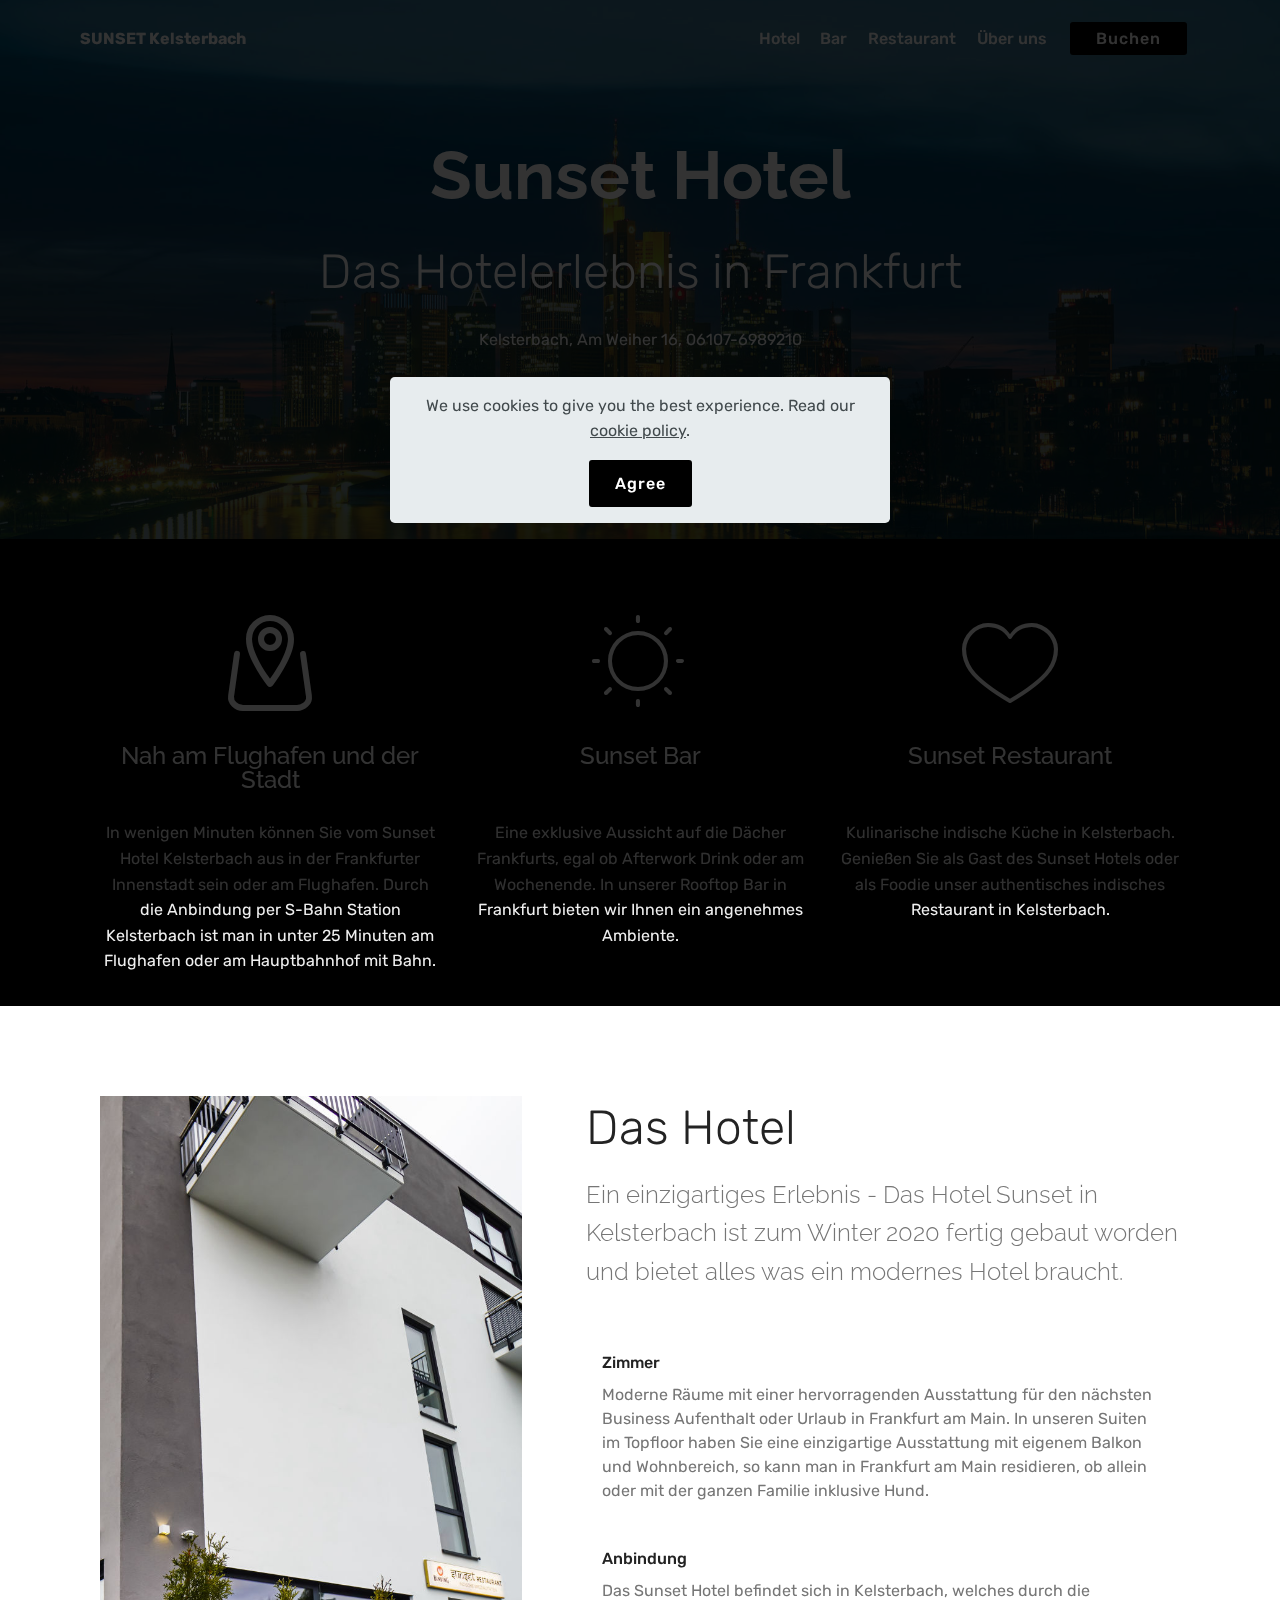
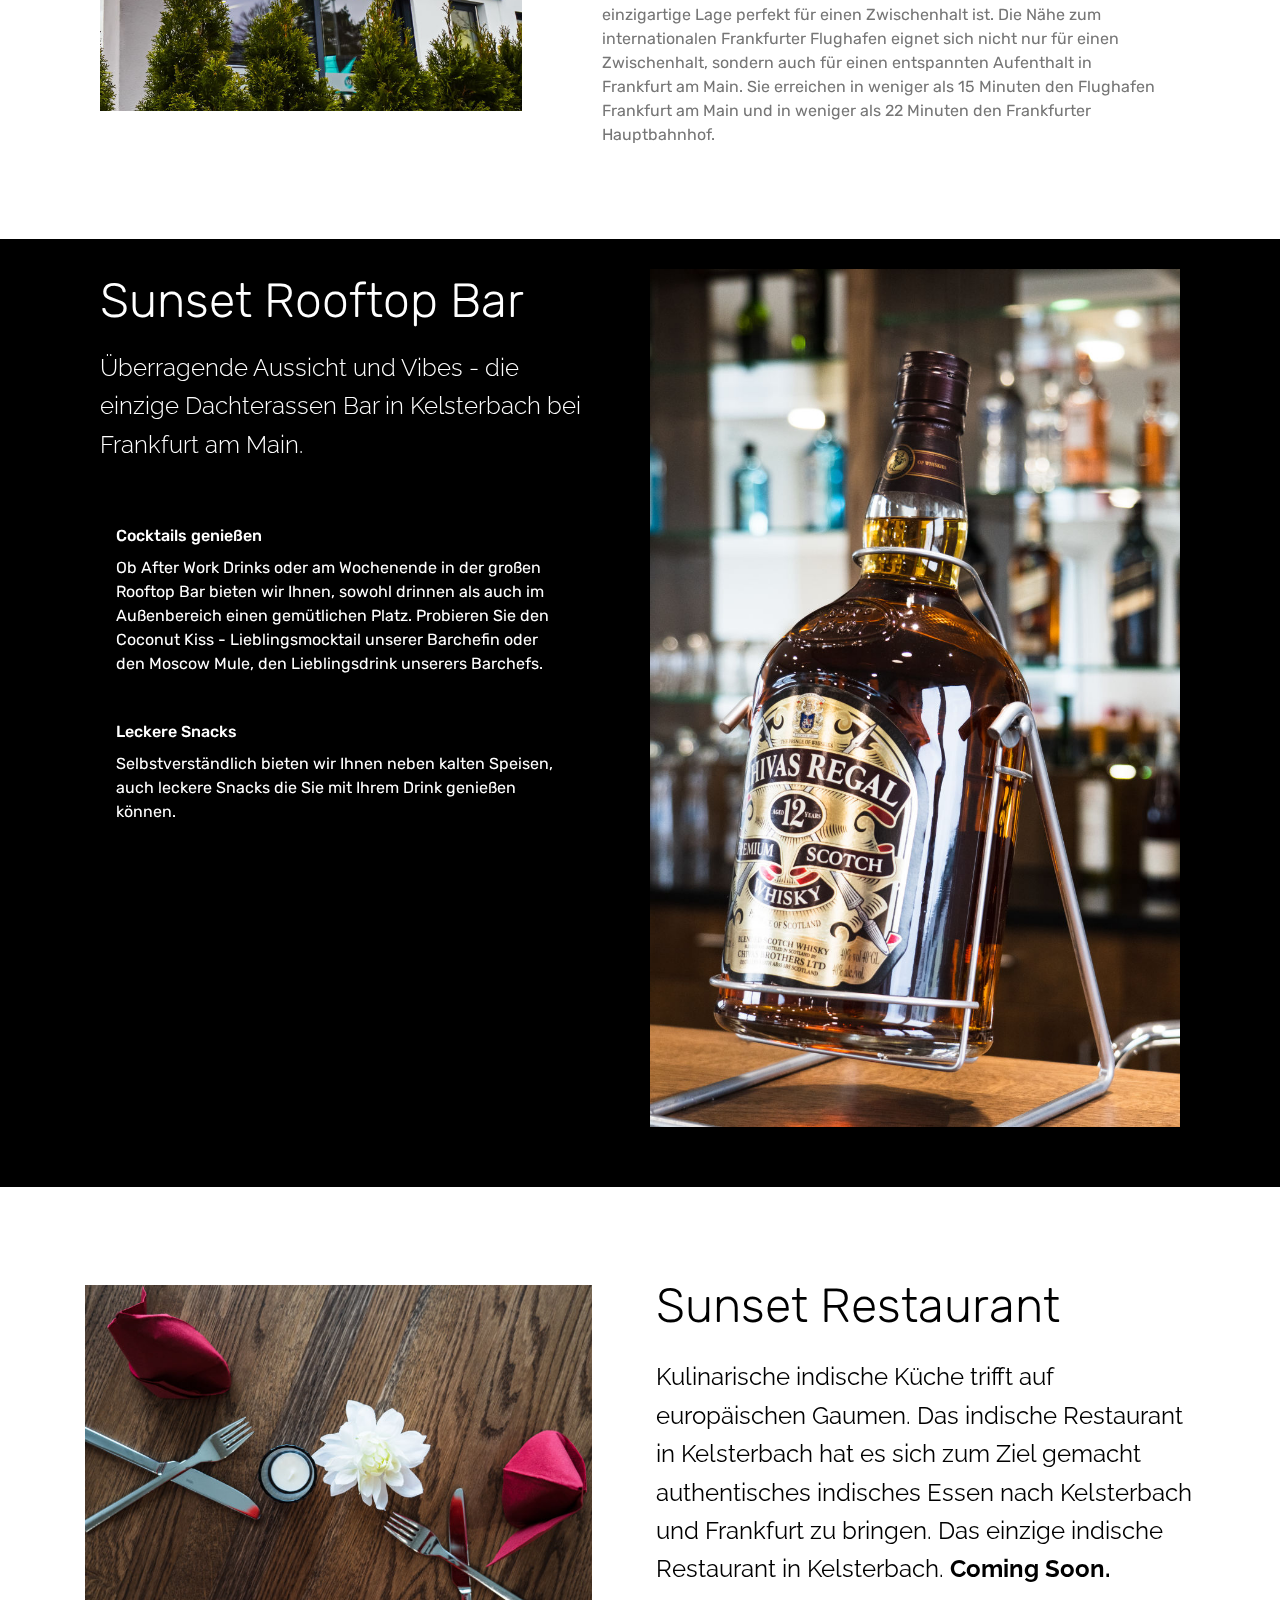
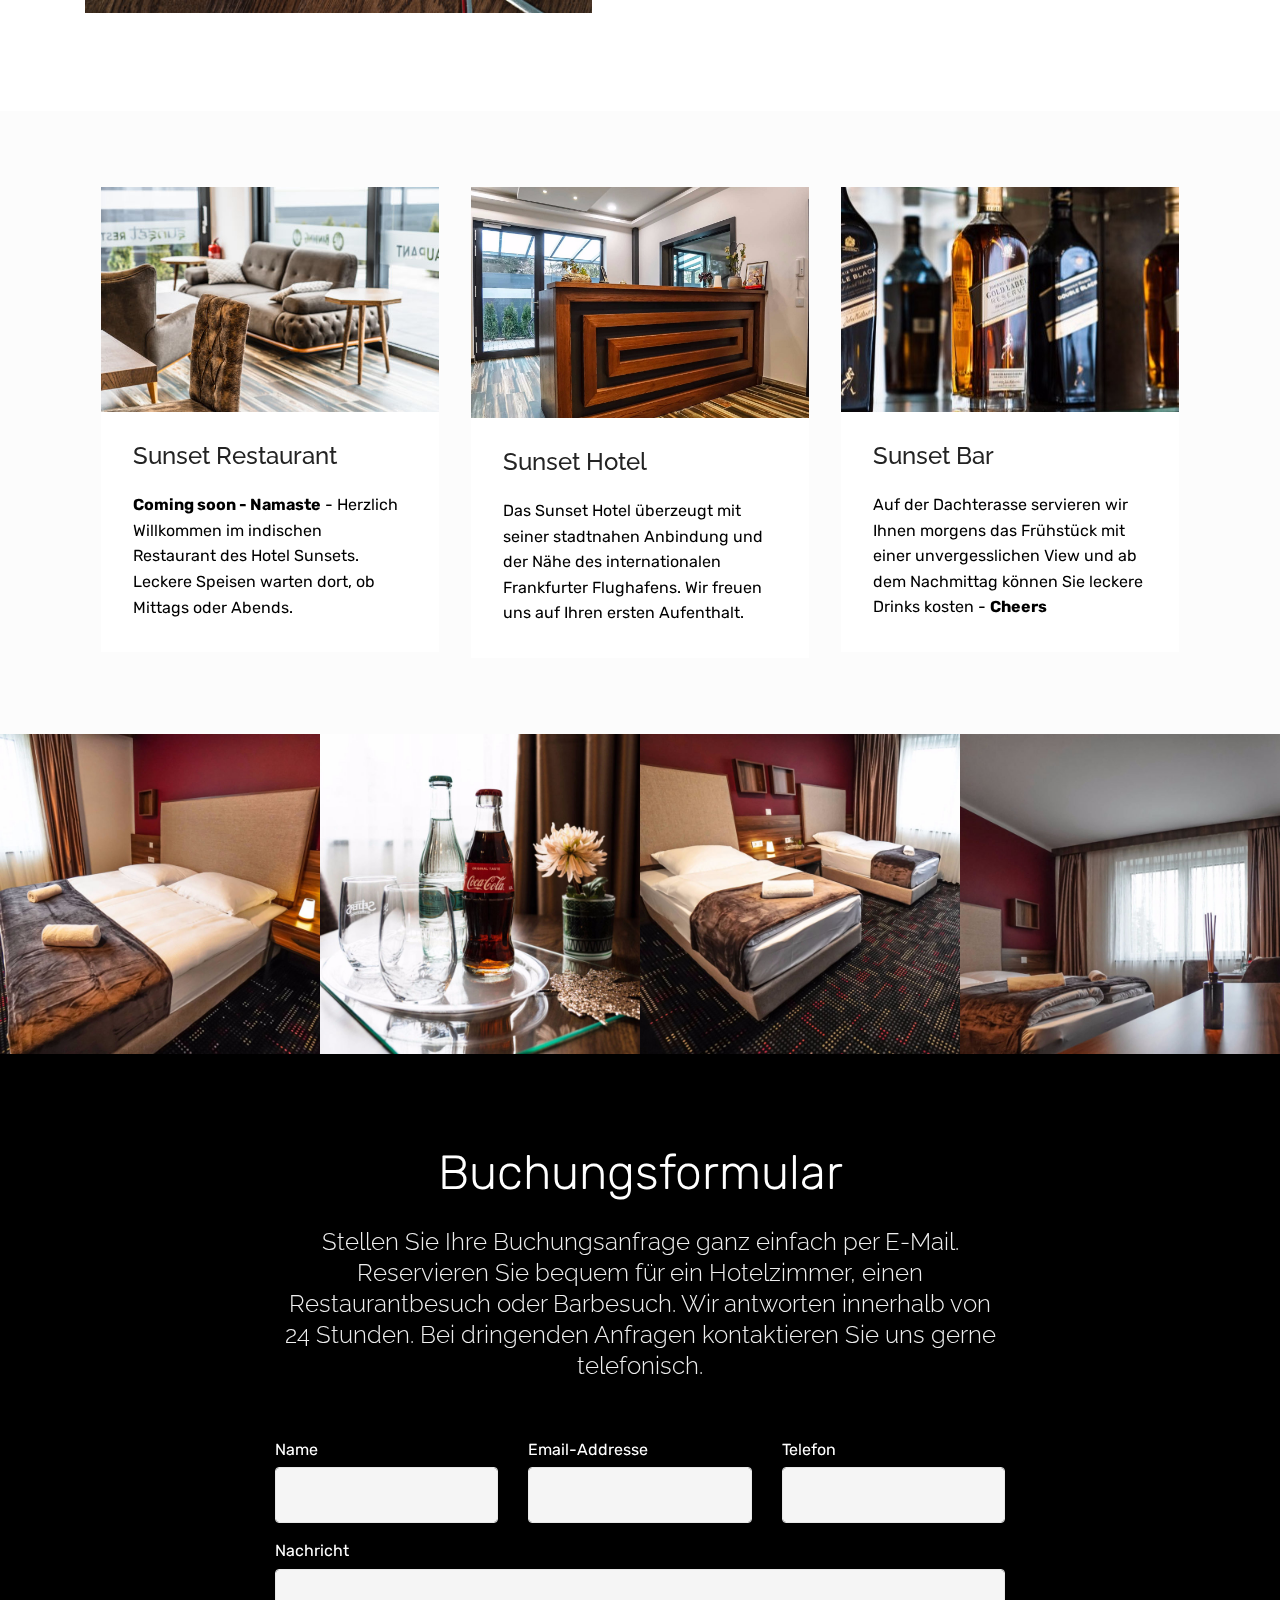
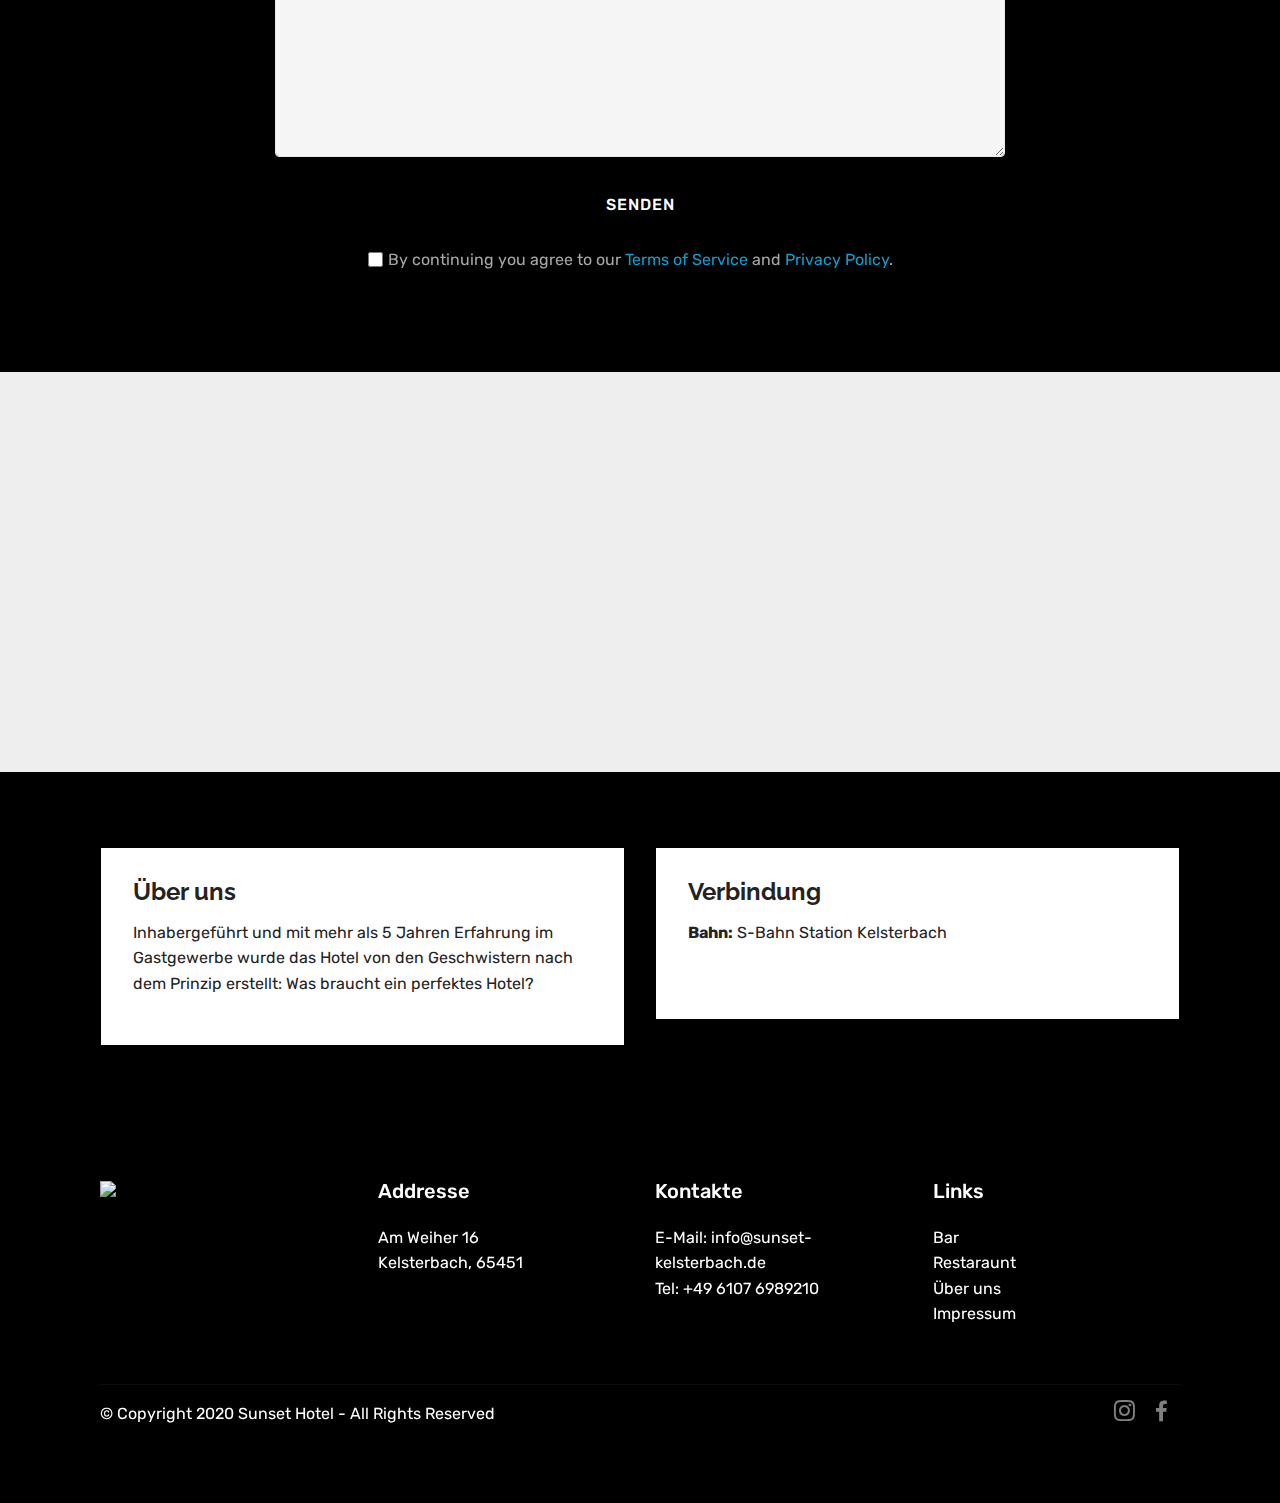
==== index.html @ d04b8cc5 "text aenderung" ====
<!DOCTYPE html>
<html  >
<head>
  <!-- Site made with Mobirise Website Builder v4.12.4, https://mobirise.com -->
  <meta charset="UTF-8">
  <meta http-equiv="X-UA-Compatible" content="IE=edge">
  <meta name="generator" content="Mobirise v4.12.4, mobirise.com">
  <meta name="twitter:card" content="summary_large_image"/>
  <meta name="twitter:image:src" content="assets/images/index-meta.jpg">
  <meta property="og:image" content="assets/images/index-meta.jpg">
  <meta name="twitter:title" content="Sunset Hotel Kelsterbach">
  <meta name="viewport" content="width=device-width, initial-scale=1, minimum-scale=1">
  <link rel="shortcut icon" href="assets/images/logo2.png" type="image/x-icon">
  <meta name="description" content="Sunset Hotel, Rooftop Bar und Restaurant in Kelsterbach - das perfekte Hotel für den Businessaufenthalt, Familienurlaub, gutes Essen oder Feierabend Drink. ">
  
  
  <title>Sunset Hotel Kelsterbach</title>
  <link rel="stylesheet" href="assets/web/assets/mobirise-icons-bold/mobirise-icons-bold.css">
  <link rel="stylesheet" href="assets/web/assets/mobirise-icons/mobirise-icons.css">
  <link rel="stylesheet" href="assets/bootstrap/css/bootstrap.min.css">
  <link rel="stylesheet" href="assets/bootstrap/css/bootstrap-grid.min.css">
  <link rel="stylesheet" href="assets/bootstrap/css/bootstrap-reboot.min.css">
  <link rel="stylesheet" href="assets/tether/tether.min.css">
  <link rel="stylesheet" href="assets/socicon/css/styles.css">
  <link rel="stylesheet" href="assets/dropdown/css/style.css">
  <link rel="stylesheet" href="assets/web/assets/gdpr-plugin/gdpr-styles.css">
  <link rel="stylesheet" href="assets/theme/css/style.css">
  <link rel="stylesheet" href="assets/gallery/style.css">
  <link rel="preload" as="style" href="assets/mobirise/css/mbr-additional.css"><link rel="stylesheet" href="assets/mobirise/css/mbr-additional.css" type="text/css">
  
  
  
</head>
<body>

<!-- Analytics -->
<script src="https://js-sdk.dirs21.de/52f6f65e-8a0f-492c-855f-ebd6b34bde8c" type="text/javascript" async></script>
<!-- /Analytics -->


  <section class="menu cid-qwYGTl41gN" once="menu" id="menu1-5">

    

    <nav class="navbar navbar-expand beta-menu navbar-dropdown align-items-center navbar-fixed-top navbar-toggleable-sm bg-color transparent">
        <button class="navbar-toggler navbar-toggler-right" type="button" data-toggle="collapse" data-target="#navbarSupportedContent" aria-controls="navbarSupportedContent" aria-expanded="false" aria-label="Toggle navigation">
            <div class="hamburger">
                <span></span>
                <span></span>
                <span></span>
                <span></span>
            </div>
        </button>
        <div class="menu-logo">
            <div class="navbar-brand">
                
                <span class="navbar-caption-wrap"><a class="navbar-caption text-white display-4" href="index.html#top">
                        SUNSET Kelsterbach</a></span>
            </div>
        </div>
        <div class="collapse navbar-collapse" id="navbarSupportedContent">
            <ul class="navbar-nav nav-dropdown" data-app-modern-menu="true"><li class="nav-item">
                    <a class="nav-link link text-white display-4" href="index.html">
                        
                        Hotel</a>
                </li><li class="nav-item"><a class="nav-link link text-white display-4" href="bar.html">
                        
                        Bar</a></li>
                <li class="nav-item">
                    <a class="nav-link link text-white display-4" href="restaurant.html">
                        
                        Restaurant</a>
                </li><li class="nav-item"><a class="nav-link link text-white display-4" href="ueberuns.html">Über uns</a></li></ul>
            <div class="navbar-buttons mbr-section-btn"><a class="btn btn-sm btn-primary display-4" href="index.html#form1-10">Buchen</a></div>
        </div>
    </nav>
</section>

<section class="engine"><a href="https://mobirise.info/j">website templates</a></section><section class="header1 cid-qwYE4H2V83 mbr-parallax-background" id="header1-4">

    

    <div class="mbr-overlay" style="opacity: 0.5; background-color: rgb(7, 59, 76);">
    </div>

    <div class="container">
        <div class="row justify-content-md-center">
            <div class="mbr-white col-md-10">
                <h1 class="mbr-section-title align-center mbr-bold pb-3 mbr-fonts-style display-1">Sunset Hotel</h1>
                <h3 class="mbr-section-subtitle align-center mbr-light pb-3 mbr-fonts-style display-2">Das Hotelerlebnis in Frankfurt</h3>
                <p class="mbr-text align-center pb-3 mbr-fonts-style display-7">
                    Kelsterbach, Am Weiher 16, 06107-6989210</p>
                <div class="mbr-section-btn align-center"><a class="btn btn-md btn-black display-4" href="index.html#form1-10">Jetzt buchen</a></div>
            </div>
        </div>
    </div>

</section>

<section class="features1 cid-qwYHOWvXyr" id="features1-6">
    
    

    
    <div class="container">
        <div class="media-container-row">

            <div class="card p-3 col-12 col-md-6 col-lg-4">
                <div class="card-img pb-3">
                    <span class="mbr-iconfont mbrib-map-pin" style="color: rgb(255, 255, 255); fill: rgb(255, 255, 255);"></span>
                </div>
                <div class="card-box">
                    <h4 class="card-title py-3 mbr-fonts-style display-5">Nah am Flughafen und der Stadt</h4>
                    <p class="mbr-text mbr-fonts-style display-7">In wenigen Minuten können Sie vom Sunset Hotel Kelsterbach aus in der Frankfurter Innenstadt sein oder am Flughafen. Durch die Anbindung per S-Bahn Station Kelsterbach ist man in unter 25 Minuten am Flughafen oder am Hauptbahnhof mit Bahn.</p>
                </div>
            </div>

            <div class="card p-3 col-12 col-md-6 col-lg-4">
                <div class="card-img pb-3">
                    <span class="mbr-iconfont mbri-sun" style="color: rgb(255, 255, 255); fill: rgb(255, 255, 255);"></span>
                </div>
                <div class="card-box">
                    <h4 class="card-title py-3 mbr-fonts-style display-5">Sunset Bar<br><br></h4>
                    <p class="mbr-text mbr-fonts-style display-7">
                        Eine exklusive Aussicht auf die Dächer Frankfurts, egal ob Afterwork Drink oder am Wochenende. In unserer Rooftop Bar in Frankfurt bieten wir Ihnen ein angenehmes Ambiente.</p>
                </div>
            </div>

            <div class="card p-3 col-12 col-md-6 col-lg-4">
                <div class="card-img pb-3">
                    <span class="mbr-iconfont mbri-hearth" style="color: rgb(255, 255, 255); fill: rgb(255, 255, 255);"></span>
                </div>
                <div class="card-box">
                    <h4 class="card-title py-3 mbr-fonts-style display-5">Sunset Restaurant<br><br></h4>
                    <p class="mbr-text mbr-fonts-style display-7">Kulinarische indische Küche in Kelsterbach. Genießen Sie als Gast des Sunset Hotels oder als Foodie unser authentisches indisches Restaurant in Kelsterbach.<br></p>
                </div>
            </div>

            

        </div>

    </div>

</section>

<section class="features11 cid-qwZZIJOnZs" id="features11-k">

    

    

    <div class="container">   
        <div class="col-md-12">
            <div class="media-container-row">
                <div class="mbr-figure" style="width: 45%;">
                    <img src="assets/images/dsc09883-682x994.jpg" alt="Hotel sunset außenansicht" title="Sunset Hotel">
                </div>
                <div class=" align-left">
                    <h2 class="mbr-title pt-2 mbr-fonts-style display-2">Das Hotel&nbsp;</h2>
                    <div class="mbr-section-text">
                        <p class="mbr-text mb-5 pt-3 mbr-light mbr-fonts-style display-5">Ein einzigartiges Erlebnis - Das Hotel Sunset in Kelsterbach ist zum Winter 2020 fertig gebaut worden und bietet alles was ein modernes Hotel braucht.</p>
                    </div>

                    <div class="block-content">
                        <div class="card p-3 pr-3">
                            <div class="media">
                                     
                                <div class="media-body">
                                    <h4 class="card-title mbr-fonts-style display-7">
                                        Zimmer</h4>
                                </div>
                            </div>                

                            <div class="card-box">
                                <p class="block-text mbr-fonts-style display-7">
                                   Moderne Räume mit einer hervorragenden Ausstattung für den nächsten Business Aufenthalt oder Urlaub in Frankfurt am Main. In unseren Suiten im Topfloor haben Sie eine einzigartige Ausstattung mit eigenem Balkon und Wohnbereich, so kann man in Frankfurt am Main residieren, ob allein oder mit der ganzen Familie inklusive Hund.</p>
                            </div>
                        </div>

                        <div class="card p-3 pr-3">
                            <div class="media">
                                     
                                <div class="media-body">
                                    <h4 class="card-title mbr-fonts-style display-7">
                                        Anbindung</h4>
                                </div>
                            </div>                

                            <div class="card-box">
                                <p class="block-text mbr-fonts-style display-7">
                                    Das Sunset Hotel befindet sich in Kelsterbach, welches durch die einzigartige Lage perfekt für einen Zwischenhalt ist. Die Nähe zum internationalen Frankfurter Flughafen eignet sich nicht nur für einen Zwischenhalt, sondern auch für einen entspannten Aufenthalt in Frankfurt am Main. Sie erreichen in weniger als 15 Minuten den Flughafen Frankfurt am Main und in weniger als 22 Minuten den Frankfurter Hauptbahnhof.</p>
                            </div>
                        </div>
                    </div>
                </div>
            </div>
        </div> 
    </div>          
</section>

<section class="features11 cid-s3ee9QaiYb" id="features11-u">

    

    

    <div class="container">   
        <div class="col-md-12">
            <div class="media-container-row">
                <div class="mbr-figure" style="width: 55%;">
                    <img src="assets/images/dsc02694-862x1395.jpg" alt="Hotelbar Sunset Whiskey" title="Sunset Hotel Bar Rooftop">
                </div>
                <div class=" align-left">
                    <h2 class="mbr-title pt-2 mbr-fonts-style display-2">Sunset Rooftop Bar</h2>
                    <div class="mbr-section-text">
                        <p class="mbr-text mb-5 pt-3 mbr-light mbr-fonts-style display-5">Überragende Aussicht und Vibes - die einzige Dachterassen Bar in Kelsterbach bei Frankfurt am Main.</p>
                    </div>

                    <div class="block-content">
                        <div class="card p-3 pr-3">
                            <div class="media">
                                     
                                <div class="media-body">
                                    <h4 class="card-title mbr-fonts-style display-7">Cocktails genießen</h4>
                                </div>
                            </div>                

                            <div class="card-box">
                                <p class="block-text mbr-fonts-style display-7">
                                   Ob After Work Drinks oder am Wochenende in der großen Rooftop Bar bieten wir Ihnen, sowohl drinnen als auch im Außenbereich einen gemütlichen Platz. Probieren Sie den Coconut Kiss - Lieblingsmocktail unserer Barchefin oder den Moscow Mule, den Lieblingsdrink unserers Barchefs.</p>
                            </div>
                        </div>

                        <div class="card p-3 pr-3">
                            <div class="media">
                                     
                                <div class="media-body">
                                    <h4 class="card-title mbr-fonts-style display-7">
                                        Leckere Snacks&nbsp;</h4>
                                </div>
                            </div>                

                            <div class="card-box">
                                <p class="block-text mbr-fonts-style display-7">
                                    Selbstverständlich bieten wir Ihnen neben kalten Speisen, auch leckere Snacks die Sie mit Ihrem Drink genießen können.&nbsp;</p>
                            </div>
                        </div>
                    </div>
                </div>
            </div>
        </div> 
    </div>          
</section>

<section class="header3 cid-qx01lkaQs2" id="header3-m">

    

    

    <div class="container">
        <div class="media-container-row">
            <div class="mbr-figure" style="width: 100%;">
                <img src="assets/images/dsc02711-836x541.jpg" alt="Hotel Sunset indisches Restaurant" title="Indisches Restaurant Kelsterbach">
            </div>

            <div class="media-content">
                <h1 class="mbr-section-title mbr-white pb-3 mbr-fonts-style display-2">
                    Sunset Restaurant</h1>
                
                <div class="mbr-section-text mbr-white pb-3 ">
                    <p class="mbr-text mbr-fonts-style display-5">
                        Kulinarische indische Küche trifft auf europäischen Gaumen. Das indische Restaurant in Kelsterbach hat es sich zum Ziel gemacht authentisches indisches Essen nach Kelsterbach und Frankfurt zu bringen. Das einzige indische Restaurant in Kelsterbach. <strong>Coming Soon.</strong>&nbsp;</p>
                </div>
                
            </div>
        </div>
    </div>

</section>

<section class="features3 cid-qwYWjewzYp mbr-parallax-background" id="features3-a">

    

    <div class="mbr-overlay" style="opacity: 0.8; background-color: rgb(255, 255, 255);">
    </div>
    <div class="container">
        <div class="media-container-row">
            <div class="card p-3 col-12 col-md-6 col-lg-4">
                <div class="card-wrapper">
                    <div class="card-img">
                        <img src="assets/images/dsc02749-556x371.jpg" alt="Sunset Hotel Kelsterbach Restaurant" title="Indisches Restaurant Sunset">
                    </div>
                    <div class="card-box">
                        <h4 class="card-title mbr-fonts-style display-5">Sunset Restaurant</h4>
                        <p class="mbr-text mbr-fonts-style display-7"><strong>Coming soon - Namaste</strong> - Herzlich Willkommen im indischen Restaurant des Hotel Sunsets. Leckere Speisen warten dort, ob Mittags oder Abends.</p>
                    </div>
                    
                </div>
            </div>

            <div class="card p-3 col-12 col-md-6 col-lg-4">
                <div class="card-wrapper">
                    <div class="card-img">
                        <img src="assets/images/dsc09855-1-2000x1370.jpeg" alt="Sunset Hotel Wandtattoo" title="Sunset Hotel Butterfly ">
                    </div>
                    <div class="card-box">
                        <h4 class="card-title mbr-fonts-style display-5">
                            Sunset Hotel&nbsp;</h4>
                        <p class="mbr-text mbr-fonts-style display-7">Das Sunset Hotel überzeugt mit seiner stadtnahen Anbindung und der Nähe des internationalen Frankfurter Flughafens. Wir freuen uns auf Ihren ersten Aufenthalt.</p>
                    </div>
                    
                </div>
            </div>

            <div class="card p-3 col-12 col-md-6 col-lg-4">
                <div class="card-wrapper">
                    <div class="card-img">
                        <img src="assets/images/dsc02702-556x371.jpeg" alt="Sunset Hotel Bar " title="Sunset Rooftop Bar ">
                    </div>
                    <div class="card-box">
                        <h4 class="card-title mbr-fonts-style display-5">
                            Sunset Bar</h4>
                        <p class="mbr-text mbr-fonts-style display-7">Auf der Dachterasse servieren wir Ihnen morgens das Frühstück mit einer unvergesslichen View und ab dem Nachmittag können Sie leckere Drinks kosten - <strong>Cheers</strong></p>
                    </div>
                    
                </div>
            </div>

            
        </div>
    </div>
</section>

<section class="mbr-gallery mbr-slider-carousel cid-s3emQcvP6x" id="gallery3-11">

    

    <div>
        <div><!-- Filter --><!-- Gallery --><div class="mbr-gallery-row"><div class="mbr-gallery-layout-default"><div><div><div class="mbr-gallery-item mbr-gallery-item--p0" data-video-url="false" data-tags="Klasse"><div href="#lb-gallery3-11" data-slide-to="0" data-toggle="modal"><img src="assets/images/dsc09838-2000x1333-800x800.jpeg" alt="Sunset Hotel Room" title="Sunset Hotel Doppelzimmer"><span class="icon-focus"></span></div></div><div class="mbr-gallery-item mbr-gallery-item--p0" data-video-url="false" data-tags="Klasse"><div href="#lb-gallery3-11" data-slide-to="1" data-toggle="modal"><img src="assets/images/dsc02714-2000x1331-800x800.jpeg" alt="Sunset Hotel Room Accessoires" title="Sunset Hotel Room Accessoires "><span class="icon-focus"></span></div></div><div class="mbr-gallery-item mbr-gallery-item--p0" data-video-url="false" data-tags="Klasse"><div href="#lb-gallery3-11" data-slide-to="2" data-toggle="modal"><img src="assets/images/dsc09844-1-2000x1333-800x800.jpeg" alt="Hotel Sunset Room " title="Hotel Sunset Einzelbetten"><span class="icon-focus"></span></div></div><div class="mbr-gallery-item mbr-gallery-item--p0" data-video-url="false" data-tags="Klasse"><div href="#lb-gallery3-11" data-slide-to="3" data-toggle="modal"><img src="assets/images/dsc09822-2000x1249-800x800.jpeg" alt="Sunset Hotel Kelsterbach" title="Sunset Hotel Kesterbach Frankfurt "><span class="icon-focus"></span></div></div></div></div><div class="clearfix"></div></div></div><!-- Lightbox --><div data-app-prevent-settings="" class="mbr-slider modal fade carousel slide" tabindex="-1" data-keyboard="true" data-interval="false" id="lb-gallery3-11"><div class="modal-dialog"><div class="modal-content"><div class="modal-body"><div class="carousel-inner"><div class="carousel-item"><img src="assets/images/dsc09838-2000x1333.jpeg" alt="Sunset Hotel Room" title="Sunset Hotel Doppelzimmer"></div><div class="carousel-item"><img src="assets/images/dsc02714-2000x1331.jpeg" alt="Sunset Hotel Room Accessoires" title="Sunset Hotel Room Accessoires "></div><div class="carousel-item active"><img src="assets/images/dsc09844-1-2000x1333.jpeg" alt="Hotel Sunset Room " title="Hotel Sunset Einzelbetten"></div><div class="carousel-item"><img src="assets/images/dsc09822-2000x1249.jpeg" alt="Sunset Hotel Kelsterbach" title="Sunset Hotel Kesterbach Frankfurt "></div></div><a class="carousel-control carousel-control-prev" role="button" data-slide="prev" href="#lb-gallery3-11"><span class="mbri-left mbr-iconfont" aria-hidden="true"></span><span class="sr-only">Previous</span></a><a class="carousel-control carousel-control-next" role="button" data-slide="next" href="#lb-gallery3-11"><span class="mbri-right mbr-iconfont" aria-hidden="true"></span><span class="sr-only">Next</span></a><a class="close" href="#" role="button" data-dismiss="modal"><span class="sr-only">Close</span></a></div></div></div></div></div>
    </div>

</section>

<section class="mbr-section form1 cid-s3ekFtW0Ag" id="form1-10">

    

    
    <div class="container">
        <div class="row justify-content-center">
            <div class="title col-12 col-lg-8">
                <h2 class="mbr-section-title align-center pb-3 mbr-fonts-style display-2">
                    Buchungsformular</h2>
                <h3 class="mbr-section-subtitle align-center mbr-light pb-3 mbr-fonts-style display-5">Stellen Sie Ihre Buchungsanfrage ganz einfach per E-Mail.<br> Reservieren Sie bequem für ein Hotelzimmer, einen Restaurantbesuch oder Barbesuch. Wir antworten innerhalb von 24 Stunden. Bei dringenden Anfragen kontaktieren Sie uns gerne telefonisch.</h3>
            </div>
        </div>
    </div>
    <div class="container">
        <div class="row justify-content-center">
            <div class="media-container-column col-lg-8" data-form-type="formoid">
                <!---Formbuilder Form--->
                <form action="https://mobirise.com/" method="POST" class="mbr-form form-with-styler" data-form-title="Mobirise Form"><input type="hidden" name="email" data-form-email="true" value="We/by7HZc9KI/uw5vvDPB7s6SaR+kvnLgjjTGbdzeT/asNJedsl5pPfMorN8tYSpR0z6l2hcC65xr2utcvpkaENpelS+Vg3xbtbO28+m7ddzC0UpPmvZdW8txaa48h+E">
                    <div class="row">
                        <div hidden="hidden" data-form-alert="" class="alert alert-success col-12">Vielen Dank! Ihre Nachricht wurde verschickt!</div>
                        <div hidden="hidden" data-form-alert-danger="" class="alert alert-danger col-12">
                        </div>
                    </div>
                    <div class="dragArea row">
                        <div class="col-md-4  form-group" data-for="name">
                            <label for="name-form1-10" class="form-control-label mbr-fonts-style display-7">Name</label>
                            <input type="text" name="name" data-form-field="Name" required="required" class="form-control display-7" id="name-form1-10">
                        </div>
                        <div class="col-md-4  form-group" data-for="email">
                            <label for="email-form1-10" class="form-control-label mbr-fonts-style display-7">Email-Addresse</label>
                            <input type="email" name="email" data-form-field="Email" required="required" class="form-control display-7" id="email-form1-10">
                        </div>
                        <div data-for="phone" class="col-md-4  form-group">
                            <label for="phone-form1-10" class="form-control-label mbr-fonts-style display-7">Telefon</label>
                            <input type="tel" name="phone" data-form-field="Phone" class="form-control display-7" id="phone-form1-10">
                        </div>
                        <div data-for="message" class="col-md-12 form-group">
                            <label for="message-form1-10" class="form-control-label mbr-fonts-style display-7">Nachricht</label>
                            <textarea name="message" data-form-field="Message" class="form-control display-7" id="message-form1-10"></textarea>
                        </div>
                        <div class="col-md-12 input-group-btn align-center"><button type="submit" class="btn btn-primary btn-form display-4">SENDEN</button></div>
                    </div>
                <span class="gdpr-block">
<label>
<span class="textGDPR display-7" style="color: #a7a7a7"><input type="checkbox" name="gdpr" id="gdpr-form1-10" required="">By continuing you agree to our <a style="color: #149dcc; text-decoration: none;" href="datenschutz.html">Terms of Service</a> and <a style="color: #149dcc; text-decoration: none;" href="datenschutz.html">Privacy Policy</a>.</span>
</label>
</span></form><!---Formbuilder Form--->
            </div>
        </div>
    </div>
</section>

<section class="map1 cid-qwZjgFiPIw" id="map1-d">

     

    <div class="google-map"><iframe frameborder="0" style="border:0" src="https://www.google.com/maps/embed?pb=!1m18!1m12!1m3!1d2561.7952380491947!2d8.521758215663167!3d50.052666979422426!2m3!1f0!2f0!3f0!3m2!1i1024!2i768!4f13.1!3m3!1m2!1s0x47bda01385fe50fb%3A0xee73594c10635aaa!2sAm%20Weiher%2016%2C%2065451%20Kelsterbach!5e0!3m2!1sen!2sde!4v1595871961776!5m2!1sen!2sde" allowfullscreen=""></iframe></div>
</section>

<section class="features4 cid-qwZfqTbuWt" id="features4-b">
    
         

    
    <div class="container">
        <div class="media-container-row">
            <div class="card p-3 col-12 col-md-6">
                <div class="card-wrapper media-container-row media-container-row">
                    <div class="card-box">
                        <h4 class="card-title pb-3 mbr-fonts-style display-5"><strong>
                            Über uns</strong></h4>
                        <p class="mbr-text mbr-fonts-style display-7">
                            Inhabergeführt und mit mehr als 5 Jahren Erfahrung im Gastgewerbe wurde das Hotel von den Geschwistern nach dem Prinzip erstellt: Was braucht ein perfektes Hotel?&nbsp;</p>
                    </div>
                </div>
            </div>

            <div class="card p-3 col-12 col-md-6 col-12 col-md-6">
                <div class="card-wrapper media-container-row">
                    <div class="card-box">
                        <h4 class="card-title pb-3 mbr-fonts-style display-5"><strong>Verbindung</strong></h4>
                        <p class="mbr-text mbr-fonts-style display-7"><strong>Bahn:</strong> S-Bahn Station Kelsterbach<br><br></p>
                    </div>
                </div>
            </div>

            

            
        </div>
    </div>
</section>

<section class="cid-s3ejtELtrK" id="footer1-v">

    

    

    <div class="container">
        <div class="media-container-row content text-white">
            <div class="col-12 col-md-3">
                <div class="media-wrap">
                    <a href="#top">
                        <img src="assets/images/logo213.png" alt="Mobirise" title="">
                    </a>
                </div>
            </div>
            <div class="col-12 col-md-3 mbr-fonts-style display-7">
                <h5 class="pb-3">
                    Addresse
                </h5>
                <p class="mbr-text">Am Weiher 16<br>Kelsterbach, 65451</p>
            </div>
            <div class="col-12 col-md-3 mbr-fonts-style display-7">
                <h5 class="pb-3">
                    Kontakte
                </h5>
                <p class="mbr-text">
                    E-Mail: info@sunset-kelsterbach.de &nbsp; &nbsp; &nbsp; &nbsp; &nbsp; &nbsp; &nbsp; &nbsp; &nbsp; &nbsp;&nbsp;<br>Tel: +49 6107 6989210<br><br></p>
            </div>
            <div class="col-12 col-md-3 mbr-fonts-style display-7">
                <h5 class="pb-3">
                    Links
                </h5>
                <p class="mbr-text"><a href="bar.html" class="text-white">Bar</a><br><a class="text-white" href="restaurant.html">Restaraunt</a>
                    <br><a href="restaurant.html" class="text-white">Über uns</a><br><a href="impressum.html" class="text-white">Impressum</a><br><a href="datenschutz.html">Datenschutz</a></p>
            </div>
        </div>
        <div class="footer-lower">
            <div class="media-container-row">
                <div class="col-sm-12">
                    <hr>
                </div>
            </div>
            <div class="media-container-row mbr-white">
                <div class="col-sm-6 copyright">
                    <p class="mbr-text mbr-fonts-style display-7">
                        © Copyright 2020 Sunset Hotel - All Rights Reserved
                    </p>
                </div>
                <div class="col-md-6">
                    <div class="social-list align-right">
                        <div class="soc-item">
                            <a href="https://twitter.com/mobirise" target="_blank">
                                <span class="mbr-iconfont mbr-iconfont-social socicon-instagram socicon"></span>
                            </a>
                        </div>
                        <div class="soc-item">
                            <a href="https://www.facebook.com/pages/Mobirise/1616226671953247" target="_blank">
                                <span class="socicon-facebook socicon mbr-iconfont mbr-iconfont-social"></span>
                            </a>
                        </div>
                        
                        
                        
                        
                    </div>
                </div>
            </div>
        </div>
    </div>
</section>


  <script src="assets/web/assets/jquery/jquery.min.js"></script>
  <script src="assets/popper/popper.min.js"></script>
  <script src="assets/bootstrap/js/bootstrap.min.js"></script>
  <script src="assets/tether/tether.min.js"></script>
  <script src="assets/smoothscroll/smooth-scroll.js"></script>
  <script src="assets/dropdown/js/nav-dropdown.js"></script>
  <script src="assets/dropdown/js/navbar-dropdown.js"></script>
  <script src="assets/touchswipe/jquery.touch-swipe.min.js"></script>
  <script src="assets/web/assets/cookies-alert-plugin/cookies-alert-core.js"></script>
  <script src="assets/web/assets/cookies-alert-plugin/cookies-alert-script.js"></script>
  <script src="assets/masonry/masonry.pkgd.min.js"></script>
  <script src="assets/imagesloaded/imagesloaded.pkgd.min.js"></script>
  <script src="assets/bootstrapcarouselswipe/bootstrap-carousel-swipe.js"></script>
  <script src="assets/parallax/jarallax.min.js"></script>
  <script src="assets/vimeoplayer/jquery.mb.vimeo_player.js"></script>
  <script src="assets/theme/js/script.js"></script>
  <script src="assets/slidervideo/script.js"></script>
  <script src="assets/gallery/player.min.js"></script>
  <script src="assets/gallery/script.js"></script>
  <script src="assets/formoid/formoid.min.js"></script>
  
  
<div id="cookie-dialog" style="display: none;"><div id="cookiesdirective"><div style="position: fixed; top: 0; right: 0; bottom: 0; left: 0; background-color: rgb(0, 0, 0); opacity: 0.8; z-index: 9999;"></div><div style="position: fixed; top: 0; right: 0; bottom: 0; left: 0; display: flex; align-items: center; z-index: 10000"><div class="cookie-wrapper" style="position: relative; width: 100%; max-width: 500px; margin-right: auto; margin-left: auto; padding: 1rem; text-align: center; border-radius: .3rem; box-shadow: 0 10px 40px 0 rgba(0,0,0,0.2); color:#424a4d; background:rgba(234, 239, 241, 0.99);"><div class="mbr-text"><p class="display-7">We use cookies to give you the best experience. Read our <a style='color: #424a4d; text-decoration: underline;' href='datenschutz.html'>cookie policy</a>.</p></div><div class="mbr-section-btn"><a style="margin:0;;" class="btn btn-sm btn-primary display-7" id="impliedsubmit">Agree
  <input name="cookieData" type="hidden" data-cookie-customDialogSelector='#cookie-dialog' data-cookie-colorText='#424a4d' data-cookie-colorBg='rgba(234, 239, 241, 0.99)' data-cookie-textButton='Agree' data-cookie-colorButton='' data-cookie-colorLink='#424a4d' data-cookie-underlineLink='true' data-cookie-text="We use cookies to give you the best experience. Read our <a href='datenschutz.html'>cookie policy</a>.">
   <div id="scrollToTop" class="scrollToTop mbr-arrow-up"><a style="text-align: center;"><i class="mbr-arrow-up-icon mbr-arrow-up-icon-cm cm-icon cm-icon-smallarrow-up"></i></a></div>
  </body>
</html>
---- assets/web/assets/mobirise-icons-bold/mobirise-icons-bold.css ----
@font-face {
  font-family: 'mobirise-icons-bold';
  font-display: swap;
  src:  url('mobirise-icons-bold.eot?m1l4yr');
  src:  url('mobirise-icons-bold.eot?m1l4yr#iefix') format('embedded-opentype'),
    url('mobirise-icons-bold.ttf?m1l4yr') format('truetype'),
    url('mobirise-icons-bold.woff?m1l4yr') format('woff'),
    url('mobirise-icons-bold.svg?m1l4yr#mobirise-icons-bold') format('svg');
  font-weight: normal;
  font-style: normal;
}

[class^="mbrib-"], [class*="mbrib-"] {
  /* use !important to prevent issues with browser extensions that change fonts */
  font-family: 'mobirise-icons-bold' !important;
  speak: none;
  font-style: normal;
  font-weight: normal;
  font-variant: normal;
  text-transform: none;
  line-height: 1;

  /* Better Font Rendering =========== */
  -webkit-font-smoothing: antialiased;
  -moz-osx-font-smoothing: grayscale;
}

.mbrib-add-submenu:before {
  content: "\e900";
}
.mbrib-alert:before {
  content: "\e901";
}
.mbrib-align-center:before {
  content: "\e902";
}
.mbrib-align-justify:before {
  content: "\e903";
}
.mbrib-align-left:before {
  content: "\e904";
}
.mbrib-align-right:before {
  content: "\e905";
}
.mbrib-android:before {
  content: "\e906";
}
.mbrib-apple:before {
  content: "\e907";
}
.mbrib-arrow-down:before {
  content: "\e908";
}
.mbrib-arrow-next:before {
  content: "\e909";
}
.mbrib-arrow-prev:before {
  content: "\e90a";
}
.mbrib-arrow-up:before {
  content: "\e90b";
}
.mbrib-bold:before {
  content: "\e90c";
}
.mbrib-bookmark:before {
  content: "\e90d";
}
.mbrib-bootstrap:before {
  content: "\e90e";
}
.mbrib-briefcase:before {
  content: "\e90f";
}
.mbrib-browse:before {
  content: "\e910";
}
.mbrib-bulleted-list:before {
  content: "\e911";
}
.mbrib-calendar:before {
  content: "\e912";
}
.mbrib-camera:before {
  content: "\e913";
}
.mbrib-cart-add:before {
  content: "\e914";
}
.mbrib-cart-full:before {
  content: "\e915";
}
.mbrib-cash:before {
  content: "\e916";
}
.mbrib-change-style:before {
  content: "\e917";
}
.mbrib-chat:before {
  content: "\e918";
}
.mbrib-clock:before {
  content: "\e919";
}
.mbrib-close:before {
  content: "\e91a";
}
.mbrib-cloud:before {
  content: "\e91b";
}
.mbrib-code:before {
  content: "\e91c";
}
.mbrib-contact-form:before {
  content: "\e91d";
}
.mbrib-credit-card:before {
  content: "\e91e";
}
.mbrib-cursor-click:before {
  content: "\e91f";
}
.mbrib-cust-feedback:before {
  content: "\e920";
}
.mbrib-database:before {
  content: "\e921";
}
.mbrib-delivery:before {
  content: "\e922";
}
.mbrib-desktop:before {
  content: "\e923";
}
.mbrib-devices:before {
  content: "\e924";
}
.mbrib-down:before {
  content: "\e925";
}
.mbrib-download:before {
  content: "\e926";
}
.mbrib-drag-n-drop:before {
  content: "\e927";
}
.mbrib-drag-n-drop2:before {
  content: "\e928";
}
.mbrib-edit:before {
  content: "\e929";
}
.mbrib-edit2:before {
  content: "\e92a";
}
.mbrib-error:before {
  content: "\e92b";
}
.mbrib-extension:before {
  content: "\e92c";
}
.mbrib-features:before {
  content: "\e92d";
}
.mbrib-file:before {
  content: "\e92e";
}
.mbrib-flag:before {
  content: "\e92f";
}
.mbrib-folder:before {
  content: "\e930";
}
.mbrib-gift:before {
  content: "\e931";
}
.mbrib-github:before {
  content: "\e932";
}
.mbrib-globe-2:before {
  content: "\e933";
}
.mbrib-globe:before {
  content: "\e934";
}
.mbrib-growing-chart:before {
  content: "\e935";
}
.mbrib-hearth:before {
  content: "\e936";
}
.mbrib-help:before {
  content: "\e937";
}
.mbrib-home:before {
  content: "\e938";
}
.mbrib-hot-cup:before {
  content: "\e939";
}
.mbrib-idea:before {
  content: "\e93a";
}
.mbrib-image-gallery:before {
  content: "\e93b";
}
.mbrib-image-slider:before {
  content: "\e93c";
}
.mbrib-info:before {
  content: "\e93d";
}
.mbrib-italic:before {
  content: "\e93e";
}
.mbrib-key:before {
  content: "\e93f";
}
.mbrib-laptop:before {
  content: "\e940";
}
.mbrib-layers:before {
  content: "\e941";
}
.mbrib-left-right:before {
  content: "\e942";
}
.mbrib-left:before {
  content: "\e943";
}
.mbrib-letter:before {
  content: "\e944";
}
.mbrib-like:before {
  content: "\e945";
}
.mbrib-link:before {
  content: "\e946";
}
.mbrib-lock:before {
  content: "\e947";
}
.mbrib-login:before {
  content: "\e948";
}
.mbrib-logout:before {
  content: "\e949";
}
.mbrib-magic-stick:before {
  content: "\e94a";
}
.mbrib-map-pin:before {
  content: "\e94b";
}
.mbrib-menu:before {
  content: "\e94c";
}
.mbrib-mobile:before {
  content: "\e94d";
}
.mbrib-mobile2:before {
  content: "\e94e";
}
.mbrib-mobirise:before {
  content: "\e94f";
}
.mbrib-more-horizontal:before {
  content: "\e950";
}
.mbrib-more-vertical:before {
  content: "\e951";
}
.mbrib-music:before {
  content: "\e952";
}
.mbrib-new-file:before {
  content: "\e953";
}
.mbrib-numbered-list:before {
  content: "\e954";
}
.mbrib-opened-folder:before {
  content: "\e955";
}
.mbrib-pages:before {
  content: "\e956";
}
.mbrib-paper-plane:before {
  content: "\e957";
}
.mbrib-paperclip:before {
  content: "\e958";
}
.mbrib-photo:before {
  content: "\e959";
}
.mbrib-photos:before {
  content: "\e95a";
}
.mbrib-pin:before {
  content: "\e95b";
}
.mbrib-play:before {
  content: "\e95c";
}
.mbrib-plus:before {
  content: "\e95d";
}
.mbrib-preview:before {
  content: "\e95e";
}
.mbrib-print:before {
  content: "\e95f";
}
.mbrib-protect:before {
  content: "\e960";
}
.mbrib-question:before {
  content: "\e961";
}
.mbrib-quote-left:before {
  content: "\e962";
}
.mbrib-quote-right:before {
  content: "\e963";
}
.mbrib-redo:before {
  content: "\e964";
}
.mbrib-refresh:before {
  content: "\e965";
}
.mbrib-responsive:before {
  content: "\e966";
}
.mbrib-right:before {
  content: "\e967";
}
.mbrib-rocket:before {
  content: "\e968";
}
.mbrib-sad-face:before {
  content: "\e969";
}
.mbrib-sale:before {
  content: "\e96a";
}
.mbrib-save:before {
  content: "\e96b";
}
.mbrib-search:before {
  content: "\e96c";
}
.mbrib-setting:before {
  content: "\e96d";
}
.mbrib-setting2:before {
  content: "\e96e";
}
.mbrib-setting3:before {
  content: "\e96f";
}
.mbrib-share:before {
  content: "\e970";
}
.mbrib-shopping-bag:before {
  content: "\e971";
}
.mbrib-shopping-basket:before {
  content: "\e972";
}
.mbrib-shopping-cart:before {
  content: "\e973";
}
.mbrib-sites:before {
  content: "\e974";
}
.mbrib-smile-face:before {
  content: "\e975";
}
.mbrib-speed:before {
  content: "\e976";
}
.mbrib-star:before {
  content: "\e977";
}
.mbrib-success:before {
  content: "\e978";
}
.mbrib-sun:before {
  content: "\e979";
}
.mbrib-sun2:before {
  content: "\e97a";
}
.mbrib-tablet-vertical:before {
  content: "\e97b";
}
.mbrib-tablet:before {
  content: "\e97c";
}
.mbrib-target:before {
  content: "\e97d";
}
.mbrib-timer:before {
  content: "\e97e";
}
.mbrib-to-ftp:before {
  content: "\e97f";
}
.mbrib-to-local-drive:before {
  content: "\e980";
}
.mbrib-touch-swipe:before {
  content: "\e981";
}
.mbrib-touch:before {
  content: "\e982";
}
.mbrib-trash:before {
  content: "\e983";
}
.mbrib-underline:before {
  content: "\e984";
}
.mbrib-undo:before {
  content: "\e985";
}
.mbrib-unlink:before {
  content: "\e986";
}
.mbrib-unlock:before {
  content: "\e987";
}
.mbrib-up-down:before {
  content: "\e988";
}
.mbrib-up:before {
  content: "\e989";
}
.mbrib-update:before {
  content: "\e98a";
}
.mbrib-upload:before {
  content: "\e98b";
}
.mbrib-user:before {
  content: "\e98c";
}
.mbrib-user2:before {
  content: "\e98d";
}
.mbrib-users:before {
  content: "\e98e";
}
.mbrib-video-play:before {
  content: "\e98f";
}
.mbrib-video:before {
  content: "\e990";
}
.mbrib-watch:before {
  content: "\e991";
}
.mbrib-website-theme:before {
  content: "\e992";
}
.mbrib-wifi:before {
  content: "\e993";
}
.mbrib-windows:before {
  content: "\e994";
}
.mbrib-zoom-out:before {
  content: "\e995";
}
---- assets/web/assets/mobirise-icons/mobirise-icons.css ----
@font-face {
  font-family: 'MobiriseIcons';
  src:  url('mobirise-icons.eot?spat4u');
  src:  url('mobirise-icons.eot?spat4u#iefix') format('embedded-opentype'),
    url('mobirise-icons.ttf?spat4u') format('truetype'),
    url('mobirise-icons.woff?spat4u') format('woff'),
    url('mobirise-icons.svg?spat4u#MobiriseIcons') format('svg');
  font-weight: normal;
  font-style: normal;
  font-display: swap;
}

[class^="mbri-"], [class*=" mbri-"] {
  /* use !important to prevent issues with browser extensions that change fonts */
  font-family: MobiriseIcons !important;
  speak: none;
  font-style: normal;
  font-weight: normal;
  font-variant: normal;
  text-transform: none;
  line-height: 1;

  /* Better Font Rendering =========== */
  -webkit-font-smoothing: antialiased;
  -moz-osx-font-smoothing: grayscale;
}

.mbri-add-submenu:before {
  content: "\e900";
}
.mbri-alert:before {
  content: "\e901";
}
.mbri-align-center:before {
  content: "\e902";
}
.mbri-align-justify:before {
  content: "\e903";
}
.mbri-align-left:before {
  content: "\e904";
}
.mbri-align-right:before {
  content: "\e905";
}
.mbri-android:before {
  content: "\e906";
}
.mbri-apple:before {
  content: "\e907";
}
.mbri-arrow-down:before {
  content: "\e908";
}
.mbri-arrow-next:before {
  content: "\e909";
}
.mbri-arrow-prev:before {
  content: "\e90a";
}
.mbri-arrow-up:before {
  content: "\e90b";
}
.mbri-bold:before {
  content: "\e90c";
}
.mbri-bookmark:before {
  content: "\e90d";
}
.mbri-bootstrap:before {
  content: "\e90e";
}
.mbri-briefcase:before {
  content: "\e90f";
}
.mbri-browse:before {
  content: "\e910";
}
.mbri-bulleted-list:before {
  content: "\e911";
}
.mbri-calendar:before {
  content: "\e912";
}
.mbri-camera:before {
  content: "\e913";
}
.mbri-cart-add:before {
  content: "\e914";
}
.mbri-cart-full:before {
  content: "\e915";
}
.mbri-cash:before {
  content: "\e916";
}
.mbri-change-style:before {
  content: "\e917";
}
.mbri-chat:before {
  content: "\e918";
}
.mbri-clock:before {
  content: "\e919";
}
.mbri-close:before {
  content: "\e91a";
}
.mbri-cloud:before {
  content: "\e91b";
}
.mbri-code:before {
  content: "\e91c";
}
.mbri-contact-form:before {
  content: "\e91d";
}
.mbri-credit-card:before {
  content: "\e91e";
}
.mbri-cursor-click:before {
  content: "\e91f";
}
.mbri-cust-feedback:before {
  content: "\e920";
}
.mbri-database:before {
  content: "\e921";
}
.mbri-delivery:before {
  content: "\e922";
}
.mbri-desktop:before {
  content: "\e923";
}
.mbri-devices:before {
  content: "\e924";
}
.mbri-down:before {
  content: "\e925";
}
.mbri-download:before {
  content: "\e989";
}
.mbri-drag-n-drop:before {
  content: "\e927";
}
.mbri-drag-n-drop2:before {
  content: "\e928";
}
.mbri-edit:before {
  content: "\e929";
}
.mbri-edit2:before {
  content: "\e92a";
}
.mbri-error:before {
  content: "\e92b";
}
.mbri-extension:before {
  content: "\e92c";
}
.mbri-features:before {
  content: "\e92d";
}
.mbri-file:before {
  content: "\e92e";
}
.mbri-flag:before {
  content: "\e92f";
}
.mbri-folder:before {
  content: "\e930";
}
.mbri-gift:before {
  content: "\e931";
}
.mbri-github:before {
  content: "\e932";
}
.mbri-globe:before {
  content: "\e933";
}
.mbri-globe-2:before {
  content: "\e934";
}
.mbri-growing-chart:before {
  content: "\e935";
}
.mbri-hearth:before {
  content: "\e936";
}
.mbri-help:before {
  content: "\e937";
}
.mbri-home:before {
  content: "\e938";
}
.mbri-hot-cup:before {
  content: "\e939";
}
.mbri-idea:before {
  content: "\e93a";
}
.mbri-image-gallery:before {
  content: "\e93b";
}
.mbri-image-slider:before {
  content: "\e93c";
}
.mbri-info:before {
  content: "\e93d";
}
.mbri-italic:before {
  content: "\e93e";
}
.mbri-key:before {
  content: "\e93f";
}
.mbri-laptop:before {
  content: "\e940";
}
.mbri-layers:before {
  content: "\e941";
}
.mbri-left-right:before {
  content: "\e942";
}
.mbri-left:before {
  content: "\e943";
}
.mbri-letter:before {
  content: "\e944";
}
.mbri-like:before {
  content: "\e945";
}
.mbri-link:before {
  content: "\e946";
}
.mbri-lock:before {
  content: "\e947";
}
.mbri-login:before {
  content: "\e948";
}
.mbri-logout:before {
  content: "\e949";
}
.mbri-magic-stick:before {
  content: "\e94a";
}
.mbri-map-pin:before {
  content: "\e94b";
}
.mbri-menu:before {
  content: "\e94c";
}
.mbri-mobile:before {
  content: "\e94d";
}
.mbri-mobile2:before {
  content: "\e94e";
}
.mbri-mobirise:before {
  content: "\e94f";
}
.mbri-more-horizontal:before {
  content: "\e950";
}
.mbri-more-vertical:before {
  content: "\e951";
}
.mbri-music:before {
  content: "\e952";
}
.mbri-new-file:before {
  content: "\e953";
}
.mbri-numbered-list:before {
  content: "\e954";
}
.mbri-opened-folder:before {
  content: "\e955";
}
.mbri-pages:before {
  content: "\e956";
}
.mbri-paper-plane:before {
  content: "\e957";
}
.mbri-paperclip:before {
  content: "\e958";
}
.mbri-photo:before {
  content: "\e959";
}
.mbri-photos:before {
  content: "\e95a";
}
.mbri-pin:before {
  content: "\e95b";
}
.mbri-play:before {
  content: "\e95c";
}
.mbri-plus:before {
  content: "\e95d";
}
.mbri-preview:before {
  content: "\e95e";
}
.mbri-print:before {
  content: "\e95f";
}
.mbri-protect:before {
  content: "\e960";
}
.mbri-question:before {
  content: "\e961";
}
.mbri-quote-left:before {
  content: "\e962";
}
.mbri-quote-right:before {
  content: "\e963";
}
.mbri-refresh:before {
  content: "\e964";
}
.mbri-responsive:before {
  content: "\e965";
}
.mbri-right:before {
  content: "\e966";
}
.mbri-rocket:before {
  content: "\e967";
}
.mbri-sad-face:before {
  content: "\e968";
}
.mbri-sale:before {
  content: "\e969";
}
.mbri-save:before {
  content: "\e96a";
}
.mbri-search:before {
  content: "\e96b";
}
.mbri-setting:before {
  content: "\e96c";
}
.mbri-setting2:before {
  content: "\e96d";
}
.mbri-setting3:before {
  content: "\e96e";
}
.mbri-share:before {
  content: "\e96f";
}
.mbri-shopping-bag:before {
  content: "\e970";
}
.mbri-shopping-basket:before {
  content: "\e971";
}
.mbri-shopping-cart:before {
  content: "\e972";
}
.mbri-sites:before {
  content: "\e973";
}
.mbri-smile-face:before {
  content: "\e974";
}
.mbri-speed:before {
  content: "\e975";
}
.mbri-star:before {
  content: "\e976";
}
.mbri-success:before {
  content: "\e977";
}
.mbri-sun:before {
  content: "\e978";
}
.mbri-sun2:before {
  content: "\e979";
}
.mbri-tablet:before {
  content: "\e97a";
}
.mbri-tablet-vertical:before {
  content: "\e97b";
}
.mbri-target:before {
  content: "\e97c";
}
.mbri-timer:before {
  content: "\e97d";
}
.mbri-to-ftp:before {
  content: "\e97e";
}
.mbri-to-local-drive:before {
  content: "\e97f";
}
.mbri-touch-swipe:before {
  content: "\e980";
}
.mbri-touch:before {
  content: "\e981";
}
.mbri-trash:before {
  content: "\e982";
}
.mbri-underline:before {
  content: "\e983";
}
.mbri-unlink:before {
  content: "\e984";
}
.mbri-unlock:before {
  content: "\e985";
}
.mbri-up-down:before {
  content: "\e986";
}
.mbri-up:before {
  content: "\e987";
}
.mbri-update:before {
  content: "\e988";
}
.mbri-upload:before {
 content: "\e926"; 
}
.mbri-user:before {
  content: "\e98a";
}
.mbri-user2:before {
  content: "\e98b";
}
.mbri-users:before {
  content: "\e98c";
}
.mbri-video:before {
  content: "\e98d";
}
.mbri-video-play:before {
  content: "\e98e";
}
.mbri-watch:before {
  content: "\e98f";
}
.mbri-website-theme:before {
  content: "\e990";
}
.mbri-wifi:before {
  content: "\e991";
}
.mbri-windows:before {
  content: "\e992";
}
.mbri-zoom-out:before {
  content: "\e993";
}
.mbri-redo:before {
  content: "\e994";
}
.mbri-undo:before {
  content: "\e995";
}
---- assets/socicon/css/styles.css ----
@charset "UTF-8";

@font-face {
  font-family: 'Socicon';
  src:  url('../fonts/socicon.eot');
  src:  url('../fonts/socicon.eot?#iefix') format('embedded-opentype'),
    url('../fonts/socicon.woff2') format('woff2'),
    url('../fonts/socicon.ttf') format('truetype'),
    url('../fonts/socicon.woff') format('woff'),
    url('../fonts/socicon.svg#socicon') format('svg');
  font-weight: normal;
  font-style: normal;
}

[data-icon]:before {
  font-family: "socicon" !important;
  content: attr(data-icon);
  font-style: normal !important;
  font-weight: normal !important;
  font-variant: normal !important;
  text-transform: none !important;
  speak: none;
  line-height: 1;
  -webkit-font-smoothing: antialiased;
  -moz-osx-font-smoothing: grayscale;
}

[class^="socicon-"], [class*=" socicon-"] {
  /* use !important to prevent issues with browser extensions that change fonts */
  font-family: 'Socicon' !important;
  speak: none;
  font-style: normal;
  font-weight: normal;
  font-variant: normal;
  text-transform: none;
  line-height: 1;

  /* Better Font Rendering =========== */
  -webkit-font-smoothing: antialiased;
  -moz-osx-font-smoothing: grayscale;
}

.socicon-eitaa:before {
  content: "\e97c";
}
.socicon-soroush:before {
  content: "\e97d";
}
.socicon-bale:before {
  content: "\e97e";
}
.socicon-zazzle:before {
  content: "\e97b";
}
.socicon-society6:before {
  content: "\e97a";
}
.socicon-redbubble:before {
  content: "\e979";
}
.socicon-avvo:before {
  content: "\e978";
}
.socicon-stitcher:before {
  content: "\e977";
}
.socicon-googlehangouts:before {
  content: "\e974";
}
.socicon-dlive:before {
  content: "\e975";
}
.socicon-vsco:before {
  content: "\e976";
}
.socicon-flipboard:before {
  content: "\e973";
}
.socicon-ubuntu:before {
  content: "\e958";
}
.socicon-artstation:before {
  content: "\e959";
}
.socicon-invision:before {
  content: "\e95a";
}
.socicon-torial:before {
  content: "\e95b";
}
.socicon-collectorz:before {
  content: "\e95c";
}
.socicon-seenthis:before {
  content: "\e95d";
}
.socicon-googleplaymusic:before {
  content: "\e95e";
}
.socicon-debian:before {
  content: "\e95f";
}
.socicon-filmfreeway:before {
  content: "\e960";
}
.socicon-gnome:before {
  content: "\e961";
}
.socicon-itchio:before {
  content: "\e962";
}
.socicon-jamendo:before {
  content: "\e963";
}
.socicon-mix:before {
  content: "\e964";
}
.socicon-sharepoint:before {
  content: "\e965";
}
.socicon-tinder:before {
  content: "\e966";
}
.socicon-windguru:before {
  content: "\e967";
}
.socicon-cdbaby:before {
  content: "\e968";
}
.socicon-elementaryos:before {
  content: "\e969";
}
.socicon-stage32:before {
  content: "\e96a";
}
.socicon-tiktok:before {
  content: "\e96b";
}
.socicon-gitter:before {
  content: "\e96c";
}
.socicon-letterboxd:before {
  content: "\e96d";
}
.socicon-threema:before {
  content: "\e96e";
}
.socicon-splice:before {
  content: "\e96f";
}
.socicon-metapop:before {
  content: "\e970";
}
.socicon-naver:before {
  content: "\e971";
}
.socicon-remote:before {
  content: "\e972";
}
.socicon-internet:before {
  content: "\e957";
}
.socicon-moddb:before {
  content: "\e94b";
}
.socicon-indiedb:before {
  content: "\e94c";
}
.socicon-traxsource:before {
  content: "\e94d";
}
.socicon-gamefor:before {
  content: "\e94e";
}
.socicon-pixiv:before {
  content: "\e94f";
}
.socicon-myanimelist:before {
  content: "\e950";
}
.socicon-blackberry:before {
  content: "\e951";
}
.socicon-wickr:before {
  content: "\e952";
}
.socicon-spip:before {
  content: "\e953";
}
.socicon-napster:before {
  content: "\e954";
}
.socicon-beatport:before {
  content: "\e955";
}
.socicon-hackerone:before {
  content: "\e956";
}
.socicon-hackernews:before {
  content: "\e946";
}
.socicon-smashwords:before {
  content: "\e947";
}
.socicon-kobo:before {
  content: "\e948";
}
.socicon-bookbub:before {
  content: "\e949";
}
.socicon-mailru:before {
  content: "\e94a";
}
.socicon-gitlab:before {
  content: "\e945";
}
.socicon-instructables:before {
  content: "\e944";
}
.socicon-portfolio:before {
  content: "\e943";
}
.socicon-codered:before {
  content: "\e940";
}
.socicon-origin:before {
  content: "\e941";
}
.socicon-nextdoor:before {
  content: "\e942";
}
.socicon-udemy:before {
  content: "\e93f";
}
.socicon-livemaster:before {
  content: "\e93e";
}
.socicon-crunchbase:before {
  content: "\e93b";
}
.socicon-homefy:before {
  content: "\e93c";
}
.socicon-calendly:before {
  content: "\e93d";
}
.socicon-realtor:before {
  content: "\e90f";
}
.socicon-tidal:before {
  content: "\e910";
}
.socicon-qobuz:before {
  content: "\e911";
}
.socicon-natgeo:before {
  content: "\e912";
}
.socicon-mastodon:before {
  content: "\e913";
}
.socicon-unsplash:before {
  content: "\e914";
}
.socicon-homeadvisor:before {
  content: "\e915";
}
.socicon-angieslist:before {
  content: "\e916";
}
.socicon-codepen:before {
  content: "\e917";
}
.socicon-slack:before {
  content: "\e918";
}
.socicon-openaigym:before {
  content: "\e919";
}
.socicon-logmein:before {
  content: "\e91a";
}
.socicon-fiverr:before {
  content: "\e91b";
}
.socicon-gotomeeting:before {
  content: "\e91c";
}
.socicon-aliexpress:before {
  content: "\e91d";
}
.socicon-guru:before {
  content: "\e91e";
}
.socicon-appstore:before {
  content: "\e91f";
}
.socicon-homes:before {
  content: "\e920";
}
.socicon-zoom:before {
  content: "\e921";
}
.socicon-alibaba:before {
  content: "\e922";
}
.socicon-craigslist:before {
  content: "\e923";
}
.socicon-wix:before {
  content: "\e924";
}
.socicon-redfin:before {
  content: "\e925";
}
.socicon-googlecalendar:before {
  content: "\e926";
}
.socicon-shopify:before {
  content: "\e927";
}
.socicon-freelancer:before {
  content: "\e928";
}
.socicon-seedrs:before {
  content: "\e929";
}
.socicon-bing:before {
  content: "\e92a";
}
.socicon-doodle:before {
  content: "\e92b";
}
.socicon-bonanza:before {
  content: "\e92c";
}
.socicon-squarespace:before {
  content: "\e92d";
}
.socicon-toptal:before {
  content: "\e92e";
}
.socicon-gust:before {
  content: "\e92f";
}
.socicon-ask:before {
  content: "\e930";
}
.socicon-trulia:before {
  content: "\e931";
}
.socicon-loomly:before {
  content: "\e932";
}
.socicon-ghost:before {
  content: "\e933";
}
.socicon-upwork:before {
  content: "\e934";
}
.socicon-fundable:before {
  content: "\e935";
}
.socicon-booking:before {
  content: "\e936";
}
.socicon-googlemaps:before {
  content: "\e937";
}
.socicon-zillow:before {
  content: "\e938";
}
.socicon-niconico:before {
  content: "\e939";
}
.socicon-toneden:before {
  content: "\e93a";
}
.socicon-augment:before {
  content: "\e908";
}
.socicon-bitbucket:before {
  content: "\e909";
}
.socicon-fyuse:before {
  content: "\e90a";
}
.socicon-yt-gaming:before {
  content: "\e90b";
}
.socicon-sketchfab:before {
  content: "\e90c";
}
.socicon-mobcrush:before {
  content: "\e90d";
}
.socicon-microsoft:before {
  content: "\e90e";
}
.socicon-pandora:before {
  content: "\e907";
}
.socicon-messenger:before {
  content: "\e906";
}
.socicon-gamewisp:before {
  content: "\e905";
}
.socicon-bloglovin:before {
  content: "\e904";
}
.socicon-tunein:before {
  content: "\e903";
}
.socicon-gamejolt:before {
  content: "\e901";
}
.socicon-trello:before {
  content: "\e902";
}
.socicon-spreadshirt:before {
  content: "\e900";
}
.socicon-500px:before {
  content: "\e000";
}
.socicon-8tracks:before {
  content: "\e001";
}
.socicon-airbnb:before {
  content: "\e002";
}
.socicon-alliance:before {
  content: "\e003";
}
.socicon-amazon:before {
  content: "\e004";
}
.socicon-amplement:before {
  content: "\e005";
}
.socicon-android:before {
  content: "\e006";
}
.socicon-angellist:before {
  content: "\e007";
}
.socicon-apple:before {
  content: "\e008";
}
.socicon-appnet:before {
  content: "\e009";
}
.socicon-baidu:before {
  content: "\e00a";
}
.socicon-bandcamp:before {
  content: "\e00b";
}
.socicon-battlenet:before {
  content: "\e00c";
}
.socicon-mixer:before {
  content: "\e00d";
}
.socicon-bebee:before {
  content: "\e00e";
}
.socicon-bebo:before {
  content: "\e00f";
}
.socicon-behance:before {
  content: "\e010";
}
.socicon-blizzard:before {
  content: "\e011";
}
.socicon-blogger:before {
  content: "\e012";
}
.socicon-buffer:before {
  content: "\e013";
}
.socicon-chrome:before {
  content: "\e014";
}
.socicon-coderwall:before {
  content: "\e015";
}
.socicon-curse:before {
  content: "\e016";
}
.socicon-dailymotion:before {
  content: "\e017";
}
.socicon-deezer:before {
  content: "\e018";
}
.socicon-delicious:before {
  content: "\e019";
}
.socicon-deviantart:before {
  content: "\e01a";
}
.socicon-diablo:before {
  content: "\e01b";
}
.socicon-digg:before {
  content: "\e01c";
}
.socicon-discord:before {
  content: "\e01d";
}
.socicon-disqus:before {
  content: "\e01e";
}
.socicon-douban:before {
  content: "\e01f";
}
.socicon-draugiem:before {
  content: "\e020";
}
.socicon-dribbble:before {
  content: "\e021";
}
.socicon-drupal:before {
  content: "\e022";
}
.socicon-ebay:before {
  content: "\e023";
}
.socicon-ello:before {
  content: "\e024";
}
.socicon-endomodo:before {
  content: "\e025";
}
.socicon-envato:before {
  content: "\e026";
}
.socicon-etsy:before {
  content: "\e027";
}
.socicon-facebook:before {
  content: "\e028";
}
.socicon-feedburner:before {
  content: "\e029";
}
.socicon-filmweb:before {
  content: "\e02a";
}
.socicon-firefox:before {
  content: "\e02b";
}
.socicon-flattr:before {
  content: "\e02c";
}
.socicon-flickr:before {
  content: "\e02d";
}
.socicon-formulr:before {
  content: "\e02e";
}
.socicon-forrst:before {
  content: "\e02f";
}
.socicon-foursquare:before {
  content: "\e030";
}
.socicon-friendfeed:before {
  content: "\e031";
}
.socicon-github:before {
  content: "\e032";
}
.socicon-goodreads:before {
  content: "\e033";
}
.socicon-google:before {
  content: "\e034";
}
.socicon-googlescholar:before {
  content: "\e035";
}
.socicon-googlegroups:before {
  content: "\e036";
}
.socicon-googlephotos:before {
  content: "\e037";
}
.socicon-googleplus:before {
  content: "\e038";
}
.socicon-grooveshark:before {
  content: "\e039";
}
.socicon-hackerrank:before {
  content: "\e03a";
}
.socicon-hearthstone:before {
  content: "\e03b";
}
.socicon-hellocoton:before {
  content: "\e03c";
}
.socicon-heroes:before {
  content: "\e03d";
}
.socicon-smashcast:before {
  content: "\e03e";
}
.socicon-horde:before {
  content: "\e03f";
}
.socicon-houzz:before {
  content: "\e040";
}
.socicon-icq:before {
  content: "\e041";
}
.socicon-identica:before {
  content: "\e042";
}
.socicon-imdb:before {
  content: "\e043";
}
.socicon-instagram:before {
  content: "\e044";
}
.socicon-issuu:before {
  content: "\e045";
}
.socicon-istock:before {
  content: "\e046";
}
.socicon-itunes:before {
  content: "\e047";
}
.socicon-keybase:before {
  content: "\e048";
}
.socicon-lanyrd:before {
  content: "\e049";
}
.socicon-lastfm:before {
  content: "\e04a";
}
.socicon-line:before {
  content: "\e04b";
}
.socicon-linkedin:before {
  content: "\e04c";
}
.socicon-livejournal:before {
  content: "\e04d";
}
.socicon-lyft:before {
  content: "\e04e";
}
.socicon-macos:before {
  content: "\e04f";
}
.socicon-mail:before {
  content: "\e050";
}
.socicon-medium:before {
  content: "\e051";
}
.socicon-meetup:before {
  content: "\e052";
}
.socicon-mixcloud:before {
  content: "\e053";
}
.socicon-modelmayhem:before {
  content: "\e054";
}
.socicon-mumble:before {
  content: "\e055";
}
.socicon-myspace:before {
  content: "\e056";
}
.socicon-newsvine:before {
  content: "\e057";
}
.socicon-nintendo:before {
  content: "\e058";
}
.socicon-npm:before {
  content: "\e059";
}
.socicon-odnoklassniki:before {
  content: "\e05a";
}
.socicon-openid:before {
  content: "\e05b";
}
.socicon-opera:before {
  content: "\e05c";
}
.socicon-outlook:before {
  content: "\e05d";
}
.socicon-overwatch:before {
  content: "\e05e";
}
.socicon-patreon:before {
  content: "\e05f";
}
.socicon-paypal:before {
  content: "\e060";
}
.socicon-periscope:before {
  content: "\e061";
}
.socicon-persona:before {
  content: "\e062";
}
.socicon-pinterest:before {
  content: "\e063";
}
.socicon-play:before {
  content: "\e064";
}
.socicon-player:before {
  content: "\e065";
}
.socicon-playstation:before {
  content: "\e066";
}
.socicon-pocket:before {
  content: "\e067";
}
.socicon-qq:before {
  content: "\e068";
}
.socicon-quora:before {
  content: "\e069";
}
.socicon-raidcall:before {
  content: "\e06a";
}
.socicon-ravelry:before {
  content: "\e06b";
}
.socicon-reddit:before {
  content: "\e06c";
}
.socicon-renren:before {
  content: "\e06d";
}
.socicon-researchgate:before {
  content: "\e06e";
}
.socicon-residentadvisor:before {
  content: "\e06f";
}
.socicon-reverbnation:before {
  content: "\e070";
}
.socicon-rss:before {
  content: "\e071";
}
.socicon-sharethis:before {
  content: "\e072";
}
.socicon-skype:before {
  content: "\e073";
}
.socicon-slideshare:before {
  content: "\e074";
}
.socicon-smugmug:before {
  content: "\e075";
}
.socicon-snapchat:before {
  content: "\e076";
}
.socicon-songkick:before {
  content: "\e077";
}
.socicon-soundcloud:before {
  content: "\e078";
}
.socicon-spotify:before {
  content: "\e079";
}
.socicon-stackexchange:before {
  content: "\e07a";
}
.socicon-stackoverflow:before {
  content: "\e07b";
}
.socicon-starcraft:before {
  content: "\e07c";
}
.socicon-stayfriends:before {
  content: "\e07d";
}
.socicon-steam:before {
  content: "\e07e";
}
.socicon-storehouse:before {
  content: "\e07f";
}
.socicon-strava:before {
  content: "\e080";
}
.socicon-streamjar:before {
  content: "\e081";
}
.socicon-stumbleupon:before {
  content: "\e082";
}
.socicon-swarm:before {
  content: "\e083";
}
.socicon-teamspeak:before {
  content: "\e084";
}
.socicon-teamviewer:before {
  content: "\e085";
}
.socicon-technorati:before {
  content: "\e086";
}
.socicon-telegram:before {
  content: "\e087";
}
.socicon-tripadvisor:before {
  content: "\e088";
}
.socicon-tripit:before {
  content: "\e089";
}
.socicon-triplej:before {
  content: "\e08a";
}
.socicon-tumblr:before {
  content: "\e08b";
}
.socicon-twitch:before {
  content: "\e08c";
}
.socicon-twitter:before {
  content: "\e08d";
}
.socicon-uber:before {
  content: "\e08e";
}
.socicon-ventrilo:before {
  content: "\e08f";
}
.socicon-viadeo:before {
  content: "\e090";
}
.socicon-viber:before {
  content: "\e091";
}
.socicon-viewbug:before {
  content: "\e092";
}
.socicon-vimeo:before {
  content: "\e093";
}
.socicon-vine:before {
  content: "\e094";
}
.socicon-vkontakte:before {
  content: "\e095";
}
.socicon-warcraft:before {
  content: "\e096";
}
.socicon-wechat:before {
  content: "\e097";
}
.socicon-weibo:before {
  content: "\e098";
}
.socicon-whatsapp:before {
  content: "\e099";
}
.socicon-wikipedia:before {
  content: "\e09a";
}
.socicon-windows:before {
  content: "\e09b";
}
.socicon-wordpress:before {
  content: "\e09c";
}
.socicon-wykop:before {
  content: "\e09d";
}
.socicon-xbox:before {
  content: "\e09e";
}
.socicon-xing:before {
  content: "\e09f";
}
.socicon-yahoo:before {
  content: "\e0a0";
}
.socicon-yammer:before {
  content: "\e0a1";
}
.socicon-yandex:before {
  content: "\e0a2";
}
.socicon-yelp:before {
  content: "\e0a3";
}
.socicon-younow:before {
  content: "\e0a4";
}
.socicon-youtube:before {
  content: "\e0a5";
}
.socicon-zapier:before {
  content: "\e0a6";
}
.socicon-zerply:before {
  content: "\e0a7";
}
.socicon-zomato:before {
  content: "\e0a8";
}
.socicon-zynga:before {
  content: "\e0a9";
}
---- assets/dropdown/css/style.css ----
.navbar-dropdown {
  left: 0;
  padding: 0;
  position: absolute;
  right: 0;
  top: 0;
  transition: all 0.45s ease;
  z-index: 1030;
  background: #282828; }
  .navbar-dropdown .navbar-logo {
    margin-right: 0.8rem;
    transition: margin 0.3s ease-in-out;
    vertical-align: middle; }
    .navbar-dropdown .navbar-logo img {
      height: 3.125rem;
      transition: all 0.3s ease-in-out; }
    .navbar-dropdown .navbar-logo.mbr-iconfont {
      font-size: 3.125rem;
      line-height: 3.125rem; }
  .navbar-dropdown .navbar-caption {
    font-weight: 700;
    white-space: normal;
    vertical-align: -4px;
    line-height: 3.125rem !important; }
    .navbar-dropdown .navbar-caption, .navbar-dropdown .navbar-caption:hover {
      color: inherit;
      text-decoration: none; }
  .navbar-dropdown .mbr-iconfont + .navbar-caption {
    vertical-align: -1px; }
  .navbar-dropdown.navbar-fixed-top {
    position: fixed; }
  .navbar-dropdown .navbar-brand span {
    vertical-align: -4px; }
  .navbar-dropdown.bg-color.transparent {
    background: none; }
  .navbar-dropdown.navbar-short .navbar-brand {
    padding: 0.625rem 0; }
    .navbar-dropdown.navbar-short .navbar-brand span {
      vertical-align: -1px; }
  .navbar-dropdown.navbar-short .navbar-caption {
    line-height: 2.375rem !important;
    vertical-align: -2px; }
  .navbar-dropdown.navbar-short .navbar-logo {
    margin-right: 0.5rem; }
    .navbar-dropdown.navbar-short .navbar-logo img {
      height: 2.375rem; }
    .navbar-dropdown.navbar-short .navbar-logo.mbr-iconfont {
      font-size: 2.375rem;
      line-height: 2.375rem; }
  .navbar-dropdown.navbar-short .mbr-table-cell {
    height: 3.625rem; }
  .navbar-dropdown .navbar-close {
    left: 0.6875rem;
    position: fixed;
    top: 0.75rem;
    z-index: 1000; }
  .navbar-dropdown .hamburger-icon {
    content: "";
    display: inline-block;
    vertical-align: middle;
    width: 16px;
    -webkit-box-shadow: 0 -6px 0 1px #282828,0 0 0 1px #282828,0 6px 0 1px #282828;
    -moz-box-shadow: 0 -6px 0 1px #282828,0 0 0 1px #282828,0 6px 0 1px #282828;
    box-shadow: 0 -6px 0 1px #282828,0 0 0 1px #282828,0 6px 0 1px #282828; }

.dropdown-menu .dropdown-toggle[data-toggle="dropdown-submenu"]::after {
  border-bottom: 0.35em solid transparent;
  border-left: 0.35em solid;
  border-right: 0;
  border-top: 0.35em solid transparent;
  margin-left: 0.3rem; }

.dropdown-menu .dropdown-item:focus {
  outline: 0; }

.nav-dropdown {
  font-size: 0.75rem;
  font-weight: 500;
  height: auto !important; }
  .nav-dropdown .nav-btn {
    padding-left: 1rem; }
  .nav-dropdown .link {
    margin: .667em 1.667em;
    font-weight: 500;
    padding: 0;
    transition: color .2s ease-in-out; }
    .nav-dropdown .link.dropdown-toggle {
      margin-right: 2.583em; }
      .nav-dropdown .link.dropdown-toggle::after {
        margin-left: .25rem;
        border-top: 0.35em solid;
        border-right: 0.35em solid transparent;
        border-left: 0.35em solid transparent;
        border-bottom: 0; }
      .nav-dropdown .link.dropdown-toggle[aria-expanded="true"] {
        margin: 0;
        padding: 0.667em 3.263em  0.667em 1.667em; }
  .nav-dropdown .link::after,
  .nav-dropdown .dropdown-item::after {
    color: inherit; }
  .nav-dropdown .btn {
    font-size: 0.75rem;
    font-weight: 700;
    letter-spacing: 0;
    margin-bottom: 0;
    padding-left: 1.25rem;
    padding-right: 1.25rem; }
  .nav-dropdown .dropdown-menu {
    border-radius: 0;
    border: 0;
    left: 0;
    margin: 0;
    padding-bottom: 1.25rem;
    padding-top: 1.25rem;
    position: relative; }
  .nav-dropdown .dropdown-submenu {
    margin-left: 0.125rem;
    top: 0; }
  .nav-dropdown .dropdown-item {
    font-weight: 500;
    line-height: 2;
    padding: 0.3846em 4.615em 0.3846em 1.5385em;
    position: relative;
    transition: color .2s ease-in-out, background-color .2s ease-in-out; }
    .nav-dropdown .dropdown-item::after {
      margin-top: -0.3077em;
      position: absolute;
      right: 1.1538em;
      top: 50%; }
    .nav-dropdown .dropdown-item:focus, .nav-dropdown .dropdown-item:hover {
      background: none; }

@media (max-width: 767px) {
  .nav-dropdown.navbar-toggleable-sm {
    bottom: 0;
    display: none;
    left: 0;
    overflow-x: hidden;
    position: fixed;
    top: 0;
    transform: translateX(-100%);
    -ms-transform: translateX(-100%);
    -webkit-transform: translateX(-100%);
    width: 18.75rem;
    z-index: 999; } }
.nav-dropdown.navbar-toggleable-xl {
  bottom: 0;
  display: none;
  left: 0;
  overflow-x: hidden;
  position: fixed;
  top: 0;
  transform: translateX(-100%);
  -ms-transform: translateX(-100%);
  -webkit-transform: translateX(-100%);
  width: 18.75rem;
  z-index: 999; }

.nav-dropdown-sm {
  display: block !important;
  overflow-x: hidden;
  overflow: auto;
  padding-top: 3.875rem; }
  .nav-dropdown-sm::after {
    content: "";
    display: block;
    height: 3rem;
    width: 100%; }
  .nav-dropdown-sm.collapse.in ~ .navbar-close {
    display: block !important; }
  .nav-dropdown-sm.collapsing, .nav-dropdown-sm.collapse.in {
    transform: translateX(0);
    -ms-transform: translateX(0);
    -webkit-transform: translateX(0);
    transition: all 0.25s ease-out;
    -webkit-transition: all 0.25s ease-out;
    background: #282828; }
  .nav-dropdown-sm.collapsing[aria-expanded="false"] {
    transform: translateX(-100%);
    -ms-transform: translateX(-100%);
    -webkit-transform: translateX(-100%); }
  .nav-dropdown-sm .nav-item {
    display: block;
    margin-left: 0 !important;
    padding-left: 0; }
  .nav-dropdown-sm .link,
  .nav-dropdown-sm .dropdown-item {
    border-top: 1px dotted rgba(255, 255, 255, 0.1);
    font-size: 0.8125rem;
    line-height: 1.6;
    margin: 0 !important;
    padding: 0.875rem 2.4rem 0.875rem 1.5625rem !important;
    position: relative;
    white-space: normal; }
    .nav-dropdown-sm .link:focus, .nav-dropdown-sm .link:hover,
    .nav-dropdown-sm .dropdown-item:focus,
    .nav-dropdown-sm .dropdown-item:hover {
      background: rgba(0, 0, 0, 0.2) !important;
      color: #c0a375; }
  .nav-dropdown-sm .nav-btn {
    position: relative;
    padding: 1.5625rem 1.5625rem 0 1.5625rem; }
    .nav-dropdown-sm .nav-btn::before {
      border-top: 1px dotted rgba(255, 255, 255, 0.1);
      content: "";
      left: 0;
      position: absolute;
      top: 0;
      width: 100%; }
    .nav-dropdown-sm .nav-btn + .nav-btn {
      padding-top: 0.625rem; }
      .nav-dropdown-sm .nav-btn + .nav-btn::before {
        display: none; }
  .nav-dropdown-sm .btn {
    padding: 0.625rem 0; }
  .nav-dropdown-sm .dropdown-toggle[data-toggle="dropdown-submenu"]::after {
    margin-left: .25rem;
    border-top: 0.35em solid;
    border-right: 0.35em solid transparent;
    border-left: 0.35em solid transparent;
    border-bottom: 0; }
  .nav-dropdown-sm .dropdown-toggle[data-toggle="dropdown-submenu"][aria-expanded="true"]::after {
    border-top: 0;
    border-right: 0.35em solid transparent;
    border-left: 0.35em solid transparent;
    border-bottom: 0.35em solid; }
  .nav-dropdown-sm .dropdown-menu {
    margin: 0;
    padding: 0;
    position: relative;
    top: 0;
    left: 0;
    width: 100%;
    border: 0;
    float: none;
    border-radius: 0;
    background: none; }
  .nav-dropdown-sm .dropdown-submenu {
    left: 100%;
    margin-left: 0.125rem;
    margin-top: -1.25rem;
    top: 0; }

.navbar-toggleable-sm .nav-dropdown .dropdown-menu {
  position: absolute; }

.navbar-toggleable-sm .nav-dropdown .dropdown-submenu {
  left: 100%;
  margin-left: 0.125rem;
  margin-top: -1.25rem;
  top: 0; }

.navbar-toggleable-sm.opened .nav-dropdown .dropdown-menu {
  position: relative; }

.navbar-toggleable-sm.opened .nav-dropdown .dropdown-submenu {
  left: 0;
  margin-left: 00rem;
  margin-top: 0rem;
  top: 0; }

.is-builder .nav-dropdown.collapsing {
  transition: none !important; }

/*# sourceMappingURL=style.css.map */
---- assets/web/assets/gdpr-plugin/gdpr-styles.css ----
.gdpr-block {
    padding: 10px;
    font-size: 14px;
    display: block;
    width: 100%;
    text-align: center;
}
.gdpr-block.covert {
	display: none;
}
.textGDPR {
    position: relative;
}
.gdpr-block label span.textGDPR input[name='gdpr']{
    width: 15px;
    height: 15px;
    margin: 0;
    position: absolute;
    top: 2px;
    left: -20px;
}
.gdpr-block label {
    color: #a7a7a7;
    vertical-align: middle;
    user-select: none;
    margin-bottom: 0;
}
---- assets/theme/css/style.css ----
/*!
 * Mobirise v4 theme (https://mobirise.com/)
 * Copyright 2017 Mobirise
 */
section {
  background-color: #eeeeee;
}

.form-control:focus {
  box-shadow: none;
}

:focus {
  outline: none;
}

body {
  font-style: normal;
  line-height: 1.5;
}

section,
.container,
.container-fluid {
  position: relative;
  word-wrap: break-word;
}

a.mbr-iconfont:hover {
  text-decoration: none;
}

.article .lead p,
.article .lead ul,
.article .lead ol,
.article .lead pre,
.article .lead blockquote {
  margin-bottom: 0;
}

ul,
ol,
pre,
blockquote {
  margin-bottom: 2.3125rem;
}

pre {
  background: #f4f4f4;
  padding: 10px 24px;
  white-space: pre-wrap;
}

.inactive {
  -webkit-user-select: none;
  -moz-user-select: none;
  -ms-user-select: none;
  user-select: none;
  pointer-events: none;
  -webkit-user-drag: none;
  user-drag: none;
}

.mbr-section__comments .row {
  justify-content: center;
  -webkit-justify-content: center;
}

a {
  font-style: normal;
  font-weight: 400;
  cursor: pointer;
}

a, a:hover {
  text-decoration: none;
}

figure {
  margin-bottom: 0;
}

body {
  color: #232323;
}

h1,
h2,
h3,
h4,
h5,
h6,
.h1,
.h2,
.h3,
.h4,
.h5,
.h6,
.display-1,
.display-2,
.display-3,
.display-4 {
  line-height: 1;
  word-break: break-word;
  word-wrap: break-word;
}

.mbr-section-title {
  font-style: normal;
  line-height: 1.2;
}

.mbr-section-subtitle {
  line-height: 1.3;
}

.mbr-text {
  font-style: normal;
  line-height: 1.6;
}

b,
strong {
  font-weight: bold;
}

blockquote {
  padding: 10px 0 10px 20px;
  position: relative;
  border-left: 2px solid;
  border-color: #ff3366;
}

input:-webkit-autofill, input:-webkit-autofill:hover, input:-webkit-autofill:focus, input:-webkit-autofill:active {
  transition-delay: 9999s;
  transition-property: background-color, color;
}

textarea[type='hidden'] {
  display: none;
}

body {
  position: relative;
}

section {
  background-position: 50% 50%;
  background-repeat: no-repeat;
  background-size: cover;
}

section .mbr-background-video,
section .mbr-background-video-preview {
  position: absolute;
  bottom: 0;
  left: 0;
  right: 0;
  top: 0;
}

.hidden {
  visibility: hidden;
}

.mbr-z-index20 {
  z-index: 20;
}

/*! Base colors */
.mbr-white {
  color: #ffffff;
}

.mbr-black {
  color: #000000;
}

.mbr-bg-white {
  background-color: #ffffff;
}

.mbr-bg-black {
  background-color: #000000;
}

/*! Text-aligns */
.align-left {
  text-align: left;
}

.align-center {
  text-align: center;
}

.align-right {
  text-align: right;
}

@media (max-width: 767px) {
  .align-left,
  .align-center,
  .align-right,
  .mbr-section-btn,
  .mbr-section-title {
    text-align: center;
  }
}

/*! Font-weight  */
.mbr-light {
  font-weight: 300;
}

.mbr-regular {
  font-weight: 400;
}

.mbr-semibold {
  font-weight: 500;
}

.mbr-bold {
  font-weight: 700;
}

/*! Media  */
.media-size-item {
  -moz-flex: 1 1 auto;
  -o-flex: 1 1 auto;
  flex: 1 1 auto;
}

.media-content {
  flex-basis: 100%;
}

.media-container-row {
  display: flex;
  flex-direction: row;
  flex-wrap: wrap;
  justify-content: center;
  align-content: center;
  align-items: start;
}

.media-container-row .media-size-item {
  width: 400px;
}

.media-container-column {
  display: flex;
  flex-direction: column;
  flex-wrap: wrap;
  justify-content: center;
  align-content: center;
  align-items: stretch;
}

.media-container-column > * {
  width: 100%;
}

@media (min-width: 992px) {
  .media-container-row {
    flex-wrap: nowrap;
  }
}

figure {
  overflow: hidden;
}

figure[mbr-media-size] {
  transition: width 0.1s;
}

.mbr-figure img,
.mbr-figure iframe {
  display: block;
  width: 100%;
}

.card {
  background-color: transparent;
  border: none;
}

.card-box {
  width: 100%;
}

.card-img {
  text-align: center;
  flex-shrink: 0;
  -webkit-flex-shrink: 0;
}

.media {
  max-width: 100%;
  margin: 0 auto;
}

.mbr-figure {
  -ms-grid-row-align: center;
  align-self: center;
}

.media-container > div {
  max-width: 100%;
}

.mbr-figure img,
.card-img img {
  width: 100%;
}

@media (max-width: 991px) {
  .media-size-item {
    width: auto !important;
  }
  .media {
    width: auto;
  }
  .mbr-figure {
    width: 100% !important;
  }
}

/*! Buttons */
.btn {
  font-weight: 500;
  border-width: 2px;
  font-style: normal;
  letter-spacing: 1px;
  margin: .4rem .8rem;
  white-space: normal;
  transition: all .3s ease-in-out;
  display: inline-flex;
  align-items: center;
  justify-content: center;
  word-break: break-word;
  -webkit-align-items: center;
  -webkit-justify-content: center;
  display: -webkit-inline-flex;
}

.btn-sm {
  font-weight: 500;
  letter-spacing: 1px;
  transition: all .3s ease-in-out;
}

.btn-md {
  font-weight: 500;
  letter-spacing: 1px;
  margin: .4rem .8rem !important;
  transition: all .3s ease-in-out;
}

.btn-lg {
  font-weight: 500;
  letter-spacing: 1px;
  margin: .4rem .8rem !important;
  transition: all .3s ease-in-out;
}

.mbr-section-btn {
  margin-left: -0.25rem;
  margin-right: -0.25rem;
  font-size: 0;
}

nav .mbr-section-btn {
  margin-left: 0rem;
  margin-right: 0rem;
}

.btn-form {
  border-radius: 0;
}

.btn-form:hover {
  cursor: pointer;
}

/*! Btn icon margin */
.btn .mbr-iconfont,
.btn.btn-sm .mbr-iconfont {
  cursor: pointer;
  margin-right: 0.5rem;
}

.btn.btn-md .mbr-iconfont,
.btn.btn-md .mbr-iconfont {
  margin-right: 0.8rem;
}

.mbr-regular {
  font-weight: 400;
}

.mbr-semibold {
  font-weight: 500;
}

.mbr-bold {
  font-weight: 700;
}

[type='submit'] {
  -webkit-appearance: none;
}

/*! Full-screen */
.mbr-fullscreen .mbr-overlay {
  min-height: 100vh;
}

.mbr-fullscreen {
  display: flex;
  display: -moz-flex;
  display: -ms-flex;
  display: -o-flex;
  align-items: center;
  -webkit-align-items: center;
  min-height: 100vh;
  padding-top: 3rem;
  padding-bottom: 3rem;
}

/*! Map */
.map {
  height: 25rem;
  position: relative;
}

.map iframe {
  width: 100%;
  height: 100%;
}

.mbr-overlay {
  background-color: #000;
  bottom: 0;
  left: 0;
  opacity: .5;
  position: absolute;
  right: 0;
  top: 0;
  z-index: 0;
  pointer-events: none;
}

/* Form */
blockquote {
  font-style: italic;
  padding: 10px 0 10px 20px;
  font-size: 1.09rem;
  position: relative;
  border-width: 3px;
}

.form-control {
  background-color: #f5f5f5;
  box-shadow: none;
  color: #565656;
  line-height: 1.43;
  min-height: 3.5em;
  padding: 1.07em .5em;
}

.form-control, .form-control:focus {
  border: 1px solid #e8e8e8;
}

.form-active .form-control:invalid {
  border-color: red;
}

.form-control-label {
  position: relative;
  cursor: pointer;
  margin-bottom: .357em;
  padding: 0;
}

.alert {
  color: #ffffff;
  border-radius: 0;
  border: 0;
  font-size: .875rem;
  line-height: 1.5;
  margin-bottom: 1.875rem;
  padding: 1.25rem;
  position: relative;
}

.alert.alert-form::after {
  background-color: inherit;
  bottom: -7px;
  content: "";
  display: block;
  height: 14px;
  left: 50%;
  margin-left: -7px;
  position: absolute;
  transform: rotate(45deg);
  width: 14px;
  -webkit-transform: rotate(45deg);
}

.form-asterisk {
  font-family: initial;
  position: absolute;
  top: -2px;
  font-weight: normal;
}

/*! Scroll to top arrow */
#scrollToTop a i:before {
  content: '';
  position: absolute;
  height: 40%;
  top: 25%;
  background: #fff;
  width: 2px;
  left: calc(50% - 1px);
}

#scrollToTop a i:after {
  content: '';
  position: absolute;
  display: block;
  border-top: 2px solid #fff;
  border-right: 2px solid #fff;
  width: 40%;
  height: 40%;
  left: 30%;
  bottom: 30%;
  transform: rotate(135deg);
  -webkit-transform: rotate(135deg);
}

.mbr-arrow-up {
  bottom: 25px;
  right: 90px;
  position: fixed;
  text-align: right;
  z-index: 5000;
  color: #ffffff;
  font-size: 32px;
  transform: rotate(180deg);
  -webkit-transform: rotate(180deg);
}

.mbr-arrow-up a {
  background: rgba(0, 0, 0, 0.2);
  border-radius: 3px;
  color: #fff;
  display: inline-block;
  height: 60px;
  width: 60px;
  outline-style: none !important;
  position: relative;
  text-decoration: none;
  transition: all 0.3s ease-in-out;
  cursor: pointer;
  text-align: center;
}

.mbr-arrow-up a:hover {
  background-color: rgba(0, 0, 0, 0.4);
}

.mbr-arrow-up a i {
  line-height: 60px;
}

.mbr-arrow-up-icon {
  display: block;
  color: #fff;
}

.mbr-arrow-up-icon::before {
  content: '\203a';
  display: inline-block;
  font-family: serif;
  font-size: 32px;
  line-height: 1;
  font-style: normal;
  position: relative;
  top: 6px;
  left: -4px;
  -webkit-transform: rotate(-90deg);
  transform: rotate(-90deg);
}

/*! Arrow Down */
.mbr-arrow {
  position: absolute;
  bottom: 45px;
  left: 50%;
  width: 60px;
  height: 60px;
  cursor: pointer;
  background-color: rgba(80, 80, 80, 0.5);
  border-radius: 50%;
  -webkit-transform: translateX(-50%);
  transform: translateX(-50%);
}

.mbr-arrow > a {
  display: inline-block;
  text-decoration: none;
  outline-style: none;
  -webkit-animation: arrowdown 1.7s ease-in-out infinite;
  animation: arrowdown 1.7s ease-in-out infinite;
}

.mbr-arrow > a > i {
  position: absolute;
  top: -2px;
  left: 15px;
  font-size: 2rem;
}

@keyframes arrowdown {
  0% {
    transform: translateY(0px);
    -webkit-transform: translateY(0px);
  }
  50% {
    transform: translateY(-5px);
    -webkit-transform: translateY(-5px);
  }
  100% {
    transform: translateY(0px);
    -webkit-transform: translateY(0px);
  }
}

@-webkit-keyframes arrowdown {
  0% {
    transform: translateY(0px);
    -webkit-transform: translateY(0px);
  }
  50% {
    transform: translateY(-5px);
    -webkit-transform: translateY(-5px);
  }
  100% {
    transform: translateY(0px);
    -webkit-transform: translateY(0px);
  }
}

@media (max-width: 500px) {
  .mbr-arrow-up {
    left: 50%;
    right: auto;
    transform: translateX(-50%) rotate(180deg);
    -webkit-transform: translateX(-50%) rotate(180deg);
  }
}

/*Gradients animation*/
@keyframes gradient-animation {
  from {
    background-position: 0% 100%;
    -webkit-animation-timing-function: ease-in-out;
            animation-timing-function: ease-in-out;
  }
  to {
    background-position: 100% 0%;
    -webkit-animation-timing-function: ease-in-out;
            animation-timing-function: ease-in-out;
  }
}

@-webkit-keyframes gradient-animation {
  from {
    background-position: 0% 100%;
    -webkit-animation-timing-function: ease-in-out;
            animation-timing-function: ease-in-out;
  }
  to {
    background-position: 100% 0%;
    -webkit-animation-timing-function: ease-in-out;
            animation-timing-function: ease-in-out;
  }
}

.bg-gradient {
  background-size: 200% 200%;
  animation: gradient-animation 5s infinite alternate;
  -webkit-animation: gradient-animation 5s infinite alternate;
}

.menu .navbar-brand {
  display: -webkit-flex;
}

.menu .navbar-brand span {
  display: flex;
  display: -webkit-flex;
}

.menu .navbar-brand .navbar-caption-wrap {
  display: -webkit-flex;
}

.menu .navbar-brand .navbar-logo img {
  display: -webkit-flex;
}

@media (min-width: 768px) and (max-width: 1023px) {
  .menu .navbar-toggleable-sm .navbar-nav {
    display: -ms-flexbox;
  }
}

@media (max-width: 1023px) {
  .menu .navbar-collapse {
    max-height: 93.5vh;
  }
  .menu .navbar-collapse.show {
    overflow: auto;
  }
}

@media (min-width: 1024px) {
  .menu .navbar-nav.nav-dropdown {
    display: -webkit-flex;
  }
  .menu .navbar-toggleable-sm .navbar-collapse {
    display: -webkit-flex !important;
  }
  .menu .collapsed .navbar-collapse {
    max-height: 93.5vh;
  }
  .menu .collapsed .navbar-collapse.show {
    overflow: auto;
  }
}

@media (max-width: 767px) {
  .menu .navbar-collapse {
    max-height: 80vh;
  }
}

/* Others*/
.note-check a[data-value=Rubik] {
  font-style: normal;
}

.mbr-arrow a {
  color: #ffffff;
}

@media (max-width: 767px) {
  .mbr-arrow {
    display: none;
  }
}

.navbar {
  display: -webkit-flex;
  -webkit-flex-wrap: wrap;
  -webkit-align-items: center;
  -webkit-justify-content: space-between;
}

.navbar-collapse {
  -webkit-flex-basis: 100%;
  -webkit-flex-grow: 1;
  -webkit-align-items: center;
}

.nav-dropdown .link {
  padding: 0.667em 1.667em !important;
  margin: 0 !important;
}

.nav {
  display: -webkit-flex;
  -webkit-flex-wrap: wrap;
}

.row {
  display: -webkit-flex;
  -webkit-flex-wrap: wrap;
}

.justify-content-center {
  -webkit-justify-content: center;
}

.form-inline {
  display: -webkit-flex;
  -webkit-align-items: center;
}

.card-wrapper {
  -webkit-flex: 1;
}

.carousel-control {
  z-index: 10;
  display: -webkit-flex;
  -webkit-align-items: center;
  -webkit-justify-content: center;
}

.carousel-controls {
  display: -webkit-flex;
}

.media {
  display: -webkit-flex;
}

.form-group:focus {
  outline: none;
}

.jq-selectbox__select {
  padding: 1.07em 0.5em;
  position: absolute;
  top: 0;
  left: 0;
  width: 100%;
}

.jq-selectbox__dropdown {
  position: absolute;
  top: 100%;
  left: 0 !important;
  width: 100% !important;
}

.jq-selectbox__trigger-arrow {
  -webkit-transform: translateY(-50%);
          transform: translateY(-50%);
}

.jq-selectbox li {
  padding: 1.07em 0.5em;
}

input[type='range'] {
  padding-left: 0 !important;
  padding-right: 0 !important;
}

.modal-dialog,
.modal-content {
  height: 100%;
}

.modal-dialog .carousel-inner {
  height: calc(100vh - 1.75rem);
}

@media (max-width: 575px) {
  .modal-dialog .carousel-inner {
    height: calc(100vh - 1rem);
  }
}

.carousel-item {
  text-align: center;
}

.carousel-item img {
  margin: auto;
}

.navbar-toggler {
  align-self: flex-start;
  padding: 0.25rem 0.75rem;
  font-size: 1.25rem;
  line-height: 1;
  background: transparent;
  border: 1px solid transparent;
  border-radius: 0.25rem;
}

.navbar-toggler:focus,
.navbar-toggler:hover {
  text-decoration: none;
}

.navbar-toggler-icon {
  display: inline-block;
  width: 1.5em;
  height: 1.5em;
  vertical-align: middle;
  content: '';
  background: no-repeat center center;
  background-size: 100% 100%;
}

.navbar-toggler-left {
  position: absolute;
  left: 1rem;
}

.navbar-toggler-right {
  position: absolute;
  right: 1rem;
}

@media (max-width: 575px) {
  .navbar-toggleable .navbar-nav .dropdown-menu {
    position: static;
    float: none;
  }
  .navbar-toggleable > .container {
    padding-right: 0;
    padding-left: 0;
  }
}

@media (min-width: 576px) {
  .navbar-toggleable {
    flex-direction: row;
    flex-wrap: nowrap;
    align-items: center;
  }
  .navbar-toggleable .navbar-nav {
    flex-direction: row;
  }
  .navbar-toggleable .navbar-nav .nav-link {
    padding-right: 0.5rem;
    padding-left: 0.5rem;
  }
  .navbar-toggleable > .container {
    display: flex;
    flex-wrap: nowrap;
    align-items: center;
  }
  .navbar-toggleable .navbar-collapse {
    display: flex !important;
    width: 100%;
  }
  .navbar-toggleable .navbar-toggler {
    display: none;
  }
}

@media (max-width: 767px) {
  .navbar-toggleable-sm .navbar-nav .dropdown-menu {
    position: static;
    float: none;
  }
  .navbar-toggleable-sm > .container {
    padding-right: 0;
    padding-left: 0;
  }
}

@media (min-width: 768px) {
  .navbar-toggleable-sm {
    flex-direction: row;
    flex-wrap: nowrap;
    align-items: center;
  }
  .navbar-toggleable-sm .navbar-nav {
    flex-direction: row;
  }
  .navbar-toggleable-sm .navbar-nav .nav-link {
    padding-right: 0.5rem;
    padding-left: 0.5rem;
  }
  .navbar-toggleable-sm > .container {
    display: flex;
    flex-wrap: nowrap;
    align-items: center;
  }
  .navbar-toggleable-sm .navbar-collapse {
    display: none;
    width: 100%;
  }
  .navbar-toggleable-sm .navbar-toggler {
    display: none;
  }
}

@media (max-width: 1023px) {
  .navbar-toggleable-md .navbar-nav .dropdown-menu {
    position: static;
    float: none;
  }
  .navbar-toggleable-md > .container {
    padding-right: 0;
    padding-left: 0;
  }
}

@media (min-width: 1024px) {
  .navbar-toggleable-md {
    flex-direction: row;
    flex-wrap: nowrap;
    align-items: center;
  }
  .navbar-toggleable-md .navbar-nav {
    flex-direction: row;
  }
  .navbar-toggleable-md .navbar-nav .nav-link {
    padding-right: 0.5rem;
    padding-left: 0.5rem;
  }
  .navbar-toggleable-md > .container {
    display: flex;
    flex-wrap: nowrap;
    align-items: center;
  }
  .navbar-toggleable-md .navbar-collapse {
    display: flex !important;
    width: 100%;
  }
  .navbar-toggleable-md .navbar-toggler {
    display: none;
  }
}

@media (max-width: 1199px) {
  .navbar-toggleable-lg .navbar-nav .dropdown-menu {
    position: static;
    float: none;
  }
  .navbar-toggleable-lg > .container {
    padding-right: 0;
    padding-left: 0;
  }
}

@media (min-width: 1200px) {
  .navbar-toggleable-lg {
    flex-direction: row;
    flex-wrap: nowrap;
    align-items: center;
  }
  .navbar-toggleable-lg .navbar-nav {
    flex-direction: row;
  }
  .navbar-toggleable-lg .navbar-nav .nav-link {
    padding-right: 0.5rem;
    padding-left: 0.5rem;
  }
  .navbar-toggleable-lg > .container {
    display: flex;
    flex-wrap: nowrap;
    align-items: center;
  }
  .navbar-toggleable-lg .navbar-collapse {
    display: flex !important;
    width: 100%;
  }
  .navbar-toggleable-lg .navbar-toggler {
    display: none;
  }
}

.navbar-toggleable-xl {
  flex-direction: row;
  flex-wrap: nowrap;
  align-items: center;
}

.navbar-toggleable-xl .navbar-nav .dropdown-menu {
  position: static;
  float: none;
}

.navbar-toggleable-xl > .container {
  padding-right: 0;
  padding-left: 0;
}

.navbar-toggleable-xl .navbar-nav {
  flex-direction: row;
}

.navbar-toggleable-xl .navbar-nav .nav-link {
  padding-right: 0.5rem;
  padding-left: 0.5rem;
}

.navbar-toggleable-xl > .container {
  display: flex;
  flex-wrap: nowrap;
  align-items: center;
}

.navbar-toggleable-xl .navbar-collapse {
  display: flex !important;
  width: 100%;
}

.navbar-toggleable-xl .navbar-toggler {
  display: none;
}

.card-img {
  width: auto;
}

.menu .navbar.collapsed:not(.beta-menu) {
  flex-direction: column;
}

.carousel-item.active,
.carousel-item-next,
.carousel-item-prev {
  display: flex;
}

.note-air-layout .dropup .dropdown-menu,
.note-air-layout .navbar-fixed-bottom .dropdown .dropdown-menu {
  bottom: initial !important;
}

html,
body {
  height: auto;
  min-height: 100vh;
}

.dropup .dropdown-toggle::after {
  display: none;
}
.engine {
	position: absolute;
	text-indent: -2400px;
	text-align: center;
	padding: 0;
	top: 0;
	left: -2400px;
}
---- assets/gallery/style.css ----
/*-------

   Gallery

-------*/
.mbr-gallery .mbr-gallery-item {
  position: relative;
  display: inline-block;
  width: 25%;
  cursor: pointer; }

@media (max-width: 768px) {
  .mbr-gallery .mbr-gallery-item {
    width: 50%; } }
@media (max-width: 400px) {
  .mbr-gallery .mbr-gallery-item {
    width: 100%; } }
.mbr-gallery .icon-focus,
.mbr-gallery .icon-video {
  position: absolute;
  top: calc(50% - 32px);
  left: calc(50% - 24px);
  font-family: 'MobiriseIcons' !important;
  font-size: 3rem !important;
  color: #fff;
  opacity: 0;
  transition: .2s opacity ease-in-out;
  z-index: 5; }

.mbr-gallery .icon-focus::before {
  content: '\e96b'; }

.mbr-gallery .icon-video::before {
  content: '\e95c'; }

.mbr-gallery .mbr-gallery-item > div:hover .icon-focus,
.mbr-gallery .mbr-gallery-item > div:hover .icon-video {
  opacity: 1; }

.mbr-gallery .mbr-gallery-item img {
  width: 100%;
  opacity: 1;
  -webkit-transition: .2s opacity ease-in-out;
  transition: .2s opacity ease-in-out; }

.mbr-gallery .mbr-gallery-item > div:hover img {
  opacity: 1; }

.mbr-gallery .mbr-gallery-item > div {
  background: #fff;
  display: block;
  outline: none;
  position: relative; }

.mbr-gallery .mbr-gallery-item .icon {
  -webkit-transform: translateX(-50%) translateY(-50%);
  -webkit-transition: .2s opacity ease-in-out;
  color: #000;
  font-size: 30px;
  height: 69px;
  left: 50%;
  opacity: 0;
  position: absolute;
  top: 50%;
  transform: translateX(-50%) translateY(-50%);
  transition: .2s opacity ease-in-out;
  width: 69px; }

.mbr-gallery .mbr-gallery-item .icon::after,
.mbr-gallery .mbr-gallery-item .icon::before {
  content: '';
  display: block;
  position: absolute;
  height: 69px;
  width: 1px;
  margin-left: 34.5px;
  background-color: #fff; }

.mbr-gallery .mbr-gallery-item .icon::after {
  width: 69px;
  height: 1px;
  margin-left: 0;
  margin-top: 34.5px; }

.mbr-gallery .mbr-gallery-item > div:hover .icon {
  opacity: 1; }

.mbr-gallery .mbr-gallery-item > div:hover::before {
  opacity: .9; }

.mbr-gallery .mbr-gallery-item > div:hover .mbr-gallery-title {
  background: transparent !important; }

/* remove spacing */
.mbr-gallery .mbr-gallery-row.no-gutter {
  margin: 0; }

.mbr-gallery .mbr-gallery-row.no-gutter .mbr-gallery-item {
  padding: 0; }

/* container */
.mbr-gallery .container.mbr-gallery-layout-default {
  padding: 93px 0; }

/* fix horizontal scrollbar */
.mbr-gallery .mbr-gallery-layout-article,
.mbr-gallery .mbr-gallery-layout-default {
  overflow: hidden; }

/* lightbox */
.mbr-gallery .modal {
  position: fixed;
  overflow: hidden;
  padding-right: 0 !important; }

.mbr-gallery .modal-content {
  border-radius: 0;
  border: none;
  background: transparent; }

.mbr-gallery .modal-body {
  padding: 0; }

.mbr-gallery .modal-body img {
  width: 100%; }

.mbr-gallery .modal .close {
  position: fixed;
  background: #1b1b1b;
  opacity: .5;
  font-size: 35px;
  font-weight: 300;
  width: 70px;
  height: 70px;
  border-radius: 50%;
  color: #fff;
  top: 2.5rem;
  right: 2.5rem;
  line-height: 70px;
  border: none;
  text-align: center;
  text-shadow: none;
  z-index: 5;
  -webkit-transition: opacity .3s ease;
  -moz-transition: opacity .3s ease;
  -o-transition: opacity .3s ease;
  transition: opacity .3s ease;
  font-family: 'MobiriseIcons'; }
  .mbr-gallery .modal .close::before {
    content: '\e91a'; }

.mbr-gallery .modal .close:hover {
  opacity: 1;
  background: #000;
  color: #fff; }

.mbr-gallery .modal-dialog {
  max-width: 100% !important; }

.mbr-gallery .modal.in .modal-dialog {
  margin: 0 auto; }

/* modal back color opacity */
.modal-backdrop.in {
  opacity: .8;
  filter: alpha(opacity=80); }

@media (max-width: 768px) {
  .mbr-gallery .carousel-control,
  .mbr-gallery .carousel-indicators,
  .mbr-gallery .modal .close {
    position: fixed; } }
/* fix fade in effect */
.mbr-gallery .modal.fade .modal-dialog {
  -webkit-transition: margin-top .3s ease-out;
  -moz-transition: margin-top .3s ease-out;
  -o-transition: margin-top .3s ease-out;
  transition: margin-top .3s ease-out; }

.mbr-gallery .modal.fade .modal-dialog,
.mbr-gallery .modal.in .modal-dialog {
  -webkit-transform: none;
  -ms-transform: none;
  -o-transform: none;
  transform: none; }

/*-------

   Slider

-------*/
.mbr-slider .carousel-inner > .active,
.mbr-slider .carousel-inner > .next,
.mbr-slider .carousel-inner > .prev {
  display: table; }

.mbr-slider .carousel-control {
  position: absolute;
  width: 70px;
  height: 70px;
  top: 50%;
  margin-top: -35px;
  line-height: 70px;
  border-radius: 50%;
  font-size: 35px;
  border: 0;
  opacity: .5;
  text-shadow: none;
  z-index: 5;
  color: #fff;
  -webkit-transition: all .2s ease-in-out 0s;
  -o-transition: all .2s ease-in-out 0s;
  transition: all .2s ease-in-out 0s; }

.mbr-gallery .mbr-slider .carousel-control {
  position: fixed; }

@media (max-width: 991px) {
  .mbr-gallery .mbr-slider .carousel-control {
    bottom: 2.5rem;
    margin-top: 0;
    top: auto;
    z-index: 17; } }
.mbr-gallery .mbr-slider .carousel-inner > .active {
  display: block; }

.mbr-slider .carousel-control.left {
  left: 0;
  margin-left: 2.5rem; }

.mbr-slider .carousel-control.right {
  right: 0;
  margin-right: 2.5rem; }

.mbr-slider .carousel-control .icon-next,
.mbr-slider .carousel-control .icon-prev {
  margin-top: -18px;
  font-size: 40px;
  line-height: 27px; }

.mbr-slider .carousel-control:hover {
  background: #1b1b1b;
  color: #fff;
  opacity: 1; }

.mbr-slider .carousel-indicators {
  position: absolute;
  bottom: 0;
  margin-bottom: 1.5rem !important; }

@media (max-width: 543px) {
  .mbr-slider .carousel-indicators {
    display: none; } }
.carousel-indicators .active,
.carousel-indicators li {
  width: 15px;
  height: 15px;
  margin: 3px;
  background: #1b1b1b;
  opacity: .5; }

.carousel-indicators .active {
  background: #fff; }

.carousel-indicators li {
  max-width: 15px;
  max-height: 15px;
  border-radius: 50%; }

.container .carousel-indicators {
  margin-bottom: 3px; }

.mbr-gallery .mbr-slider .carousel-indicators {
  position: fixed;
  margin-bottom: 2.5rem !important; }

@media (max-width: 991px) {
  .mbr-gallery .mbr-slider .carousel-indicators {
    margin-bottom: 3.625rem !important;
    padding-left: 2.5rem;
    padding-right: 2.5rem; } }
.mbr-slider .carousel-indicators .active,
.mbr-slider .carousel-indicators li {
  width: 7px;
  height: 7px;
  margin: 3px;
  background: #1b1b1b;
  border: 4px solid #1b1b1b;
  opacity: .5; }

.mbr-slider .carousel-indicators .active {
  background: #fff; }

@media (max-width: 767px) {
  .mbr-slider .carousel-control {
    top: auto;
    bottom: 20px; }

  .mbr-slider > .container .carousel-control {
    margin-bottom: 0; } }
/* boxed slider */
.mbr-slider > .boxed-slider {
  position: relative;
  padding: 93px 0; }

.mbr-slider > .boxed-slider > div {
  position: relative; }

.mbr-slider > .container img {
  width: 100%; }

.mbr-slider > .container img + .row {
  position: absolute;
  top: 50%;
  left: 0;
  right: 0;
  -webkit-transform: translateY(-50%);
  -moz-transform: translateY(-50%);
  transform: translateY(-50%);
  z-index: 2; }

.mbr-slider .mbr-section {
  padding: 0;
  background-attachment: scroll; }

.mbr-slider .mbr-table-cell {
  padding: 0; }

.mbr-slider > .container .carousel-indicators {
  margin-bottom: 3px; }

/* article slider */
.mbr-slider > .article-slider .mbr-section,
.mbr-slider > .article-slider .mbr-section .mbr-table-cell {
  padding-top: 0;
  padding-bottom: 0; }

.modal-backdrop.show {
  opacity: .7; }

.video-container .mbr-background-video iframe {
  width: 100%;
  height: 100%; }

.mbr-gallery-item__hided {
  position: absolute !important;
  left: 0 !important;
  width: 0 !important;
  height: 0;
  padding: 0 !important; }

.mbr-gallery-item__hided img {
  display: none !important; }

.mbr-gallery-item__hided span {
  display: none !important; }

.mbr-gallery-filter {
  padding-top: 30px;
  padding-bottom: 30px;
  text-align: center; }
  .mbr-gallery-filter li {
    display: inline-block;
    padding: 5px 0;
    transition: all .3s ease-out; }
    .mbr-gallery-filter li .btn {
      cursor: pointer; }
  .mbr-gallery-filter.gallery-filter__bg li {
    color: #fff; }
  .mbr-gallery-filter.gallery-filter__bg .active {
    color: #000;
    background-color: #fff; }
  .mbr-gallery-filter ul {
    display: inline-block;
    width: 100%;
    padding-left: 0;
    margin-bottom: 0;
    list-style: none; }

.mbr-gallery-item > div {
  position: relative; }

.mbr-gallery-item--p1 {
  padding: 0.5rem; }

.mbr-gallery-item--p2 {
  padding: 1rem; }

.mbr-gallery-item--p3 {
  padding: 1.5rem; }

.mbr-gallery-item--p4 {
  padding: 2rem; }

.mbr-gallery-item--p5 {
  padding: 2.5rem; }

.mbr-gallery-item--p6 {
  padding: 3rem; }

.mbr-gallery .mbr-gallery-item--p4 {
  width: 33.333%; }

.mbr-gallery .mbr-gallery-item--p6, .mbr-gallery .mbr-gallery-item--p5 {
  width: 50%; }

@media (max-width: 992px) {
  .mbr-gallery-item--p1 {
    padding: 0.5rem; }

  .mbr-gallery-item--p2 {
    padding: 0.8rem; }

  .mbr-gallery-item--p3 {
    padding: 1rem; }

  .mbr-gallery-item--p4 {
    padding: 1.5rem; }

  .mbr-gallery-item--p5 {
    padding: 1.8rem; }

  .mbr-gallery-item--p6 {
    padding: 2rem; }

  .mbr-gallery .mbr-gallery-item--p2,
  .mbr-gallery .mbr-gallery-item--p3 {
    width: 50%; }

  .mbr-gallery .mbr-gallery-item--p6,
  .mbr-gallery .mbr-gallery-item--p5,
  .mbr-gallery .mbr-gallery-item--p4 {
    width: 100%; } }
@media (max-width: 400px) {
  .mbr-gallery .mbr-gallery-item--p3,
  .mbr-gallery .mbr-gallery-item--p2,
  .mbr-gallery .mbr-gallery-item--p1 {
    width: 100%; } }

/*# sourceMappingURL=style.css.map */
---- assets/mobirise/css/mbr-additional.css ----
@import url(https://fonts.googleapis.com/css?family=Raleway:100,100i,200,200i,300,300i,400,400i,500,500i,600,600i,700,700i,800,800i,900,900i&display=swap);
@import url(https://fonts.googleapis.com/css?family=Rubik:300,300i,400,400i,500,500i,700,700i,900,900i&display=swap);





body {
  font-family: Rubik;
}
.display-1 {
  font-family: 'Raleway', sans-serif;
  font-size: 4.25rem;
  font-display: swap;
}
.display-1 > .mbr-iconfont {
  font-size: 6.8rem;
}
.display-2 {
  font-family: 'Rubik', sans-serif;
  font-size: 3rem;
  font-display: swap;
}
.display-2 > .mbr-iconfont {
  font-size: 4.8rem;
}
.display-4 {
  font-family: 'Rubik', sans-serif;
  font-size: 1rem;
  font-display: swap;
}
.display-4 > .mbr-iconfont {
  font-size: 1.6rem;
}
.display-5 {
  font-family: 'Raleway', sans-serif;
  font-size: 1.5rem;
  font-display: swap;
}
.display-5 > .mbr-iconfont {
  font-size: 2.4rem;
}
.display-7 {
  font-family: 'Rubik', sans-serif;
  font-size: 1rem;
  font-display: swap;
}
.display-7 > .mbr-iconfont {
  font-size: 1.6rem;
}
/* ---- Fluid typography for mobile devices ---- */
/* 1.4 - font scale ratio ( bootstrap == 1.42857 ) */
/* 100vw - current viewport width */
/* (48 - 20)  48 == 48rem == 768px, 20 == 20rem == 320px(minimal supported viewport) */
/* 0.65 - min scale variable, may vary */
@media (max-width: 768px) {
  .display-1 {
    font-size: 3.4rem;
    font-size: calc( 2.1374999999999997rem + (4.25 - 2.1374999999999997) * ((100vw - 20rem) / (48 - 20)));
    line-height: calc( 1.4 * (2.1374999999999997rem + (4.25 - 2.1374999999999997) * ((100vw - 20rem) / (48 - 20))));
  }
  .display-2 {
    font-size: 2.4rem;
    font-size: calc( 1.7rem + (3 - 1.7) * ((100vw - 20rem) / (48 - 20)));
    line-height: calc( 1.4 * (1.7rem + (3 - 1.7) * ((100vw - 20rem) / (48 - 20))));
  }
  .display-4 {
    font-size: 0.8rem;
    font-size: calc( 1rem + (1 - 1) * ((100vw - 20rem) / (48 - 20)));
    line-height: calc( 1.4 * (1rem + (1 - 1) * ((100vw - 20rem) / (48 - 20))));
  }
  .display-5 {
    font-size: 1.2rem;
    font-size: calc( 1.175rem + (1.5 - 1.175) * ((100vw - 20rem) / (48 - 20)));
    line-height: calc( 1.4 * (1.175rem + (1.5 - 1.175) * ((100vw - 20rem) / (48 - 20))));
  }
}
/* Buttons */
.btn {
  padding: 1rem 3rem;
  border-radius: 3px;
}
.btn-sm {
  padding: 0.6rem 1.5rem;
  border-radius: 3px;
}
.btn-md {
  padding: 1rem 3rem;
  border-radius: 3px;
}
.btn-lg {
  padding: 1.2rem 3.2rem;
  border-radius: 3px;
}
.bg-primary {
  background-color: #000000 !important;
}
.bg-success {
  background-color: #f7ed4a !important;
}
.bg-info {
  background-color: #82786e !important;
}
.bg-warning {
  background-color: #879a9f !important;
}
.bg-danger {
  background-color: #b1a374 !important;
}
.btn-primary,
.btn-primary:active {
  background-color: #000000 !important;
  border-color: #000000 !important;
  color: #ffffff !important;
}
.btn-primary:hover,
.btn-primary:focus,
.btn-primary.focus,
.btn-primary.active {
  color: #ffffff !important;
  background-color: #000000 !important;
  border-color: #000000 !important;
}
.btn-primary.disabled,
.btn-primary:disabled {
  color: #ffffff !important;
  background-color: #000000 !important;
  border-color: #000000 !important;
}
.btn-secondary,
.btn-secondary:active {
  background-color: #ff3366 !important;
  border-color: #ff3366 !important;
  color: #ffffff !important;
}
.btn-secondary:hover,
.btn-secondary:focus,
.btn-secondary.focus,
.btn-secondary.active {
  color: #ffffff !important;
  background-color: #e50039 !important;
  border-color: #e50039 !important;
}
.btn-secondary.disabled,
.btn-secondary:disabled {
  color: #ffffff !important;
  background-color: #e50039 !important;
  border-color: #e50039 !important;
}
.btn-info,
.btn-info:active {
  background-color: #82786e !important;
  border-color: #82786e !important;
  color: #ffffff !important;
}
.btn-info:hover,
.btn-info:focus,
.btn-info.focus,
.btn-info.active {
  color: #ffffff !important;
  background-color: #59524b !important;
  border-color: #59524b !important;
}
.btn-info.disabled,
.btn-info:disabled {
  color: #ffffff !important;
  background-color: #59524b !important;
  border-color: #59524b !important;
}
.btn-success,
.btn-success:active {
  background-color: #f7ed4a !important;
  border-color: #f7ed4a !important;
  color: #3f3c03 !important;
}
.btn-success:hover,
.btn-success:focus,
.btn-success.focus,
.btn-success.active {
  color: #3f3c03 !important;
  background-color: #eadd0a !important;
  border-color: #eadd0a !important;
}
.btn-success.disabled,
.btn-success:disabled {
  color: #3f3c03 !important;
  background-color: #eadd0a !important;
  border-color: #eadd0a !important;
}
.btn-warning,
.btn-warning:active {
  background-color: #879a9f !important;
  border-color: #879a9f !important;
  color: #ffffff !important;
}
.btn-warning:hover,
.btn-warning:focus,
.btn-warning.focus,
.btn-warning.active {
  color: #ffffff !important;
  background-color: #617479 !important;
  border-color: #617479 !important;
}
.btn-warning.disabled,
.btn-warning:disabled {
  color: #ffffff !important;
  background-color: #617479 !important;
  border-color: #617479 !important;
}
.btn-danger,
.btn-danger:active {
  background-color: #b1a374 !important;
  border-color: #b1a374 !important;
  color: #ffffff !important;
}
.btn-danger:hover,
.btn-danger:focus,
.btn-danger.focus,
.btn-danger.active {
  color: #ffffff !important;
  background-color: #8b7d4e !important;
  border-color: #8b7d4e !important;
}
.btn-danger.disabled,
.btn-danger:disabled {
  color: #ffffff !important;
  background-color: #8b7d4e !important;
  border-color: #8b7d4e !important;
}
.btn-white {
  color: #333333 !important;
}
.btn-white,
.btn-white:active {
  background-color: #ffffff !important;
  border-color: #ffffff !important;
  color: #808080 !important;
}
.btn-white:hover,
.btn-white:focus,
.btn-white.focus,
.btn-white.active {
  color: #808080 !important;
  background-color: #d9d9d9 !important;
  border-color: #d9d9d9 !important;
}
.btn-white.disabled,
.btn-white:disabled {
  color: #808080 !important;
  background-color: #d9d9d9 !important;
  border-color: #d9d9d9 !important;
}
.btn-black,
.btn-black:active {
  background-color: #333333 !important;
  border-color: #333333 !important;
  color: #ffffff !important;
}
.btn-black:hover,
.btn-black:focus,
.btn-black.focus,
.btn-black.active {
  color: #ffffff !important;
  background-color: #0d0d0d !important;
  border-color: #0d0d0d !important;
}
.btn-black.disabled,
.btn-black:disabled {
  color: #ffffff !important;
  background-color: #0d0d0d !important;
  border-color: #0d0d0d !important;
}
.btn-primary-outline,
.btn-primary-outline:active {
  background: none;
  border-color: #000000;
  color: #000000;
}
.btn-primary-outline:hover,
.btn-primary-outline:focus,
.btn-primary-outline.focus,
.btn-primary-outline.active {
  color: #ffffff;
  background-color: #000000;
  border-color: #000000;
}
.btn-primary-outline.disabled,
.btn-primary-outline:disabled {
  color: #ffffff !important;
  background-color: #000000 !important;
  border-color: #000000 !important;
}
.btn-secondary-outline,
.btn-secondary-outline:active {
  background: none;
  border-color: #cc0033;
  color: #cc0033;
}
.btn-secondary-outline:hover,
.btn-secondary-outline:focus,
.btn-secondary-outline.focus,
.btn-secondary-outline.active {
  color: #ffffff;
  background-color: #ff3366;
  border-color: #ff3366;
}
.btn-secondary-outline.disabled,
.btn-secondary-outline:disabled {
  color: #ffffff !important;
  background-color: #ff3366 !important;
  border-color: #ff3366 !important;
}
.btn-info-outline,
.btn-info-outline:active {
  background: none;
  border-color: #4b453f;
  color: #4b453f;
}
.btn-info-outline:hover,
.btn-info-outline:focus,
.btn-info-outline.focus,
.btn-info-outline.active {
  color: #ffffff;
  background-color: #82786e;
  border-color: #82786e;
}
.btn-info-outline.disabled,
.btn-info-outline:disabled {
  color: #ffffff !important;
  background-color: #82786e !important;
  border-color: #82786e !important;
}
.btn-success-outline,
.btn-success-outline:active {
  background: none;
  border-color: #d2c609;
  color: #d2c609;
}
.btn-success-outline:hover,
.btn-success-outline:focus,
.btn-success-outline.focus,
.btn-success-outline.active {
  color: #3f3c03;
  background-color: #f7ed4a;
  border-color: #f7ed4a;
}
.btn-success-outline.disabled,
.btn-success-outline:disabled {
  color: #3f3c03 !important;
  background-color: #f7ed4a !important;
  border-color: #f7ed4a !important;
}
.btn-warning-outline,
.btn-warning-outline:active {
  background: none;
  border-color: #55666b;
  color: #55666b;
}
.btn-warning-outline:hover,
.btn-warning-outline:focus,
.btn-warning-outline.focus,
.btn-warning-outline.active {
  color: #ffffff;
  background-color: #879a9f;
  border-color: #879a9f;
}
.btn-warning-outline.disabled,
.btn-warning-outline:disabled {
  color: #ffffff !important;
  background-color: #879a9f !important;
  border-color: #879a9f !important;
}
.btn-danger-outline,
.btn-danger-outline:active {
  background: none;
  border-color: #7a6e45;
  color: #7a6e45;
}
.btn-danger-outline:hover,
.btn-danger-outline:focus,
.btn-danger-outline.focus,
.btn-danger-outline.active {
  color: #ffffff;
  background-color: #b1a374;
  border-color: #b1a374;
}
.btn-danger-outline.disabled,
.btn-danger-outline:disabled {
  color: #ffffff !important;
  background-color: #b1a374 !important;
  border-color: #b1a374 !important;
}
.btn-black-outline,
.btn-black-outline:active {
  background: none;
  border-color: #000000;
  color: #000000;
}
.btn-black-outline:hover,
.btn-black-outline:focus,
.btn-black-outline.focus,
.btn-black-outline.active {
  color: #ffffff;
  background-color: #333333;
  border-color: #333333;
}
.btn-black-outline.disabled,
.btn-black-outline:disabled {
  color: #ffffff !important;
  background-color: #333333 !important;
  border-color: #333333 !important;
}
.btn-white-outline,
.btn-white-outline:active,
.btn-white-outline.active {
  background: none;
  border-color: #ffffff;
  color: #ffffff;
}
.btn-white-outline:hover,
.btn-white-outline:focus,
.btn-white-outline.focus {
  color: #333333;
  background-color: #ffffff;
  border-color: #ffffff;
}
.text-primary {
  color: #000000 !important;
}
.text-secondary {
  color: #ff3366 !important;
}
.text-success {
  color: #f7ed4a !important;
}
.text-info {
  color: #82786e !important;
}
.text-warning {
  color: #879a9f !important;
}
.text-danger {
  color: #b1a374 !important;
}
.text-white {
  color: #ffffff !important;
}
.text-black {
  color: #000000 !important;
}
a.text-primary:hover,
a.text-primary:focus {
  color: #000000 !important;
}
a.text-secondary:hover,
a.text-secondary:focus {
  color: #cc0033 !important;
}
a.text-success:hover,
a.text-success:focus {
  color: #d2c609 !important;
}
a.text-info:hover,
a.text-info:focus {
  color: #4b453f !important;
}
a.text-warning:hover,
a.text-warning:focus {
  color: #55666b !important;
}
a.text-danger:hover,
a.text-danger:focus {
  color: #7a6e45 !important;
}
a.text-white:hover,
a.text-white:focus {
  color: #b3b3b3 !important;
}
a.text-black:hover,
a.text-black:focus {
  color: #4d4d4d !important;
}
.alert-success {
  background-color: #70c770;
}
.alert-info {
  background-color: #82786e;
}
.alert-warning {
  background-color: #879a9f;
}
.alert-danger {
  background-color: #b1a374;
}
.mbr-section-btn a.btn:not(.btn-form):hover,
.mbr-section-btn a.btn:not(.btn-form):focus {
  box-shadow: none !important;
}
.mbr-gallery-filter li.active .btn {
  background-color: #000000;
  border-color: #000000;
  color: #ffffff;
}
.mbr-gallery-filter li.active .btn:focus {
  box-shadow: none;
}
a,
a:hover {
  color: #000000;
}
.mbr-plan-header.bg-primary .mbr-plan-subtitle,
.mbr-plan-header.bg-primary .mbr-plan-price-desc {
  color: #b3b3b3;
}
.mbr-plan-header.bg-success .mbr-plan-subtitle,
.mbr-plan-header.bg-success .mbr-plan-price-desc {
  color: #ffffff;
}
.mbr-plan-header.bg-info .mbr-plan-subtitle,
.mbr-plan-header.bg-info .mbr-plan-price-desc {
  color: #beb8b2;
}
.mbr-plan-header.bg-warning .mbr-plan-subtitle,
.mbr-plan-header.bg-warning .mbr-plan-price-desc {
  color: #ced6d8;
}
.mbr-plan-header.bg-danger .mbr-plan-subtitle,
.mbr-plan-header.bg-danger .mbr-plan-price-desc {
  color: #dfd9c6;
}
/* Scroll to top button*/
.form-control {
  font-family: 'Rubik', sans-serif;
  font-size: 1rem;
  font-display: swap;
}
.form-control > .mbr-iconfont {
  font-size: 1.6rem;
}
blockquote {
  border-color: #000000;
}
/* Forms */
.mbr-form .btn {
  margin: .4rem 0;
}
@media (max-width: 767px) {
  .btn {
    font-size: .75rem !important;
  }
  .btn .mbr-iconfont {
    font-size: 1rem !important;
  }
}
/* Footer */
.mbr-footer-content li::before,
.mbr-footer .mbr-contacts li::before {
  background: #000000;
}
.mbr-footer-content li a:hover,
.mbr-footer .mbr-contacts li a:hover {
  color: #000000;
}
/* Headers*/
@media screen and (-ms-high-contrast: active), (-ms-high-contrast: none) {
  .card-wrapper {
    flex: auto !important;
  }
}
.jq-selectbox li:hover,
.jq-selectbox li.selected {
  background-color: #000000;
  color: #ffffff;
}
.jq-selectbox .jq-selectbox__trigger-arrow,
.jq-number__spin.minus:after,
.jq-number__spin.plus:after {
  transition: 0.4s;
  border-top-color: currentColor;
  border-bottom-color: currentColor;
}
.jq-selectbox:hover .jq-selectbox__trigger-arrow,
.jq-number__spin.minus:hover:after,
.jq-number__spin.plus:hover:after {
  border-top-color: #000000;
  border-bottom-color: #000000;
}
.xdsoft_datetimepicker .xdsoft_calendar td.xdsoft_default,
.xdsoft_datetimepicker .xdsoft_calendar td.xdsoft_current,
.xdsoft_datetimepicker .xdsoft_timepicker .xdsoft_time_box > div > div.xdsoft_current {
  color: #ffffff !important;
  background-color: #000000 !important;
  box-shadow: none !important;
}
.xdsoft_datetimepicker .xdsoft_calendar td:hover,
.xdsoft_datetimepicker .xdsoft_timepicker .xdsoft_time_box > div > div:hover {
  color: #ffffff !important;
  background: #ff3366 !important;
  box-shadow: none !important;
}
.lazy-bg {
  background-image: none !important;
}
.lazy-placeholder:not(section),
.lazy-none {
  display: block;
  position: relative;
  padding-bottom: 56.25%;
}
iframe.lazy-placeholder,
.lazy-placeholder:after {
  content: '';
  position: absolute;
  width: 100px;
  height: 100px;
  background: transparent no-repeat center;
  background-size: contain;
  top: 50%;
  left: 50%;
  transform: translateX(-50%) translateY(-50%);
  background-image: url("data:image/svg+xml;charset=UTF-8,%3csvg width='32' height='32' viewBox='0 0 64 64' xmlns='http://www.w3.org/2000/svg' stroke='%23000000' %3e%3cg fill='none' fill-rule='evenodd'%3e%3cg transform='translate(16 16)' stroke-width='2'%3e%3ccircle stroke-opacity='.5' cx='16' cy='16' r='16'/%3e%3cpath d='M32 16c0-9.94-8.06-16-16-16'%3e%3canimateTransform attributeName='transform' type='rotate' from='0 16 16' to='360 16 16' dur='1s' repeatCount='indefinite'/%3e%3c/path%3e%3c/g%3e%3c/g%3e%3c/svg%3e");
}
section.lazy-placeholder:after {
  opacity: 0.3;
}
.cid-qwYGTl41gN .navbar {
  padding: .5rem 0;
  background: #000000;
  transition: none;
  min-height: 77px;
}
.cid-qwYGTl41gN .navbar-dropdown.bg-color.transparent.opened {
  background: #000000;
}
.cid-qwYGTl41gN a {
  font-style: normal;
}
.cid-qwYGTl41gN .nav-item span {
  padding-right: 0.4em;
  line-height: 0.5em;
  vertical-align: text-bottom;
  position: relative;
  top: -0.2em;
  text-decoration: none;
}
.cid-qwYGTl41gN .nav-item a {
  padding: 0.7rem 0 !important;
  margin: 0rem .65rem !important;
}
.cid-qwYGTl41gN .btn {
  padding: 0.4rem 1.5rem;
  display: inline-flex;
  align-items: center;
}
.cid-qwYGTl41gN .btn .mbr-iconfont {
  font-size: 1.6rem;
}
.cid-qwYGTl41gN .menu-logo {
  margin-right: auto;
}
.cid-qwYGTl41gN .menu-logo .navbar-brand {
  display: flex;
  margin-left: 5rem;
  padding: 0;
  transition: padding .2s;
  min-height: 3.8rem;
  align-items: center;
}
.cid-qwYGTl41gN .menu-logo .navbar-brand .navbar-caption-wrap {
  display: -webkit-flex;
  -webkit-align-items: center;
  align-items: center;
  word-break: break-word;
  min-width: 7rem;
  margin: .3rem 0;
}
.cid-qwYGTl41gN .menu-logo .navbar-brand .navbar-caption-wrap .navbar-caption {
  line-height: 1.2rem !important;
  padding-right: 2rem;
}
.cid-qwYGTl41gN .menu-logo .navbar-brand .navbar-logo {
  font-size: 4rem;
  transition: font-size 0.25s;
}
.cid-qwYGTl41gN .menu-logo .navbar-brand .navbar-logo img {
  display: flex;
}
.cid-qwYGTl41gN .menu-logo .navbar-brand .navbar-logo .mbr-iconfont {
  transition: font-size 0.25s;
}
.cid-qwYGTl41gN .navbar-toggleable-sm .navbar-collapse {
  justify-content: flex-end;
  -webkit-justify-content: flex-end;
  padding-right: 5rem;
  width: auto;
}
.cid-qwYGTl41gN .navbar-toggleable-sm .navbar-collapse .navbar-nav {
  flex-wrap: wrap;
  -webkit-flex-wrap: wrap;
  padding-left: 0;
}
.cid-qwYGTl41gN .navbar-toggleable-sm .navbar-collapse .navbar-nav .nav-item {
  -webkit-align-self: center;
  align-self: center;
}
.cid-qwYGTl41gN .navbar-toggleable-sm .navbar-collapse .navbar-buttons {
  padding-left: 0;
  padding-bottom: 0;
}
.cid-qwYGTl41gN .dropdown .dropdown-menu {
  background: #000000;
  display: none;
  position: absolute;
  min-width: 5rem;
  padding-top: 1.4rem;
  padding-bottom: 1.4rem;
  text-align: left;
}
.cid-qwYGTl41gN .dropdown .dropdown-menu .dropdown-item {
  width: auto;
  padding: 0.235em 1.5385em 0.235em 1.5385em !important;
}
.cid-qwYGTl41gN .dropdown .dropdown-menu .dropdown-item::after {
  right: 0.5rem;
}
.cid-qwYGTl41gN .dropdown .dropdown-menu .dropdown-submenu {
  margin: 0;
}
.cid-qwYGTl41gN .dropdown.open > .dropdown-menu {
  display: block;
}
.cid-qwYGTl41gN .navbar-toggleable-sm.opened:after {
  position: absolute;
  width: 100vw;
  height: 100vh;
  content: '';
  background-color: rgba(0, 0, 0, 0.1);
  left: 0;
  bottom: 0;
  transform: translateY(100%);
  -webkit-transform: translateY(100%);
  z-index: 1000;
}
.cid-qwYGTl41gN .navbar.navbar-short {
  min-height: 60px;
  transition: all .2s;
}
.cid-qwYGTl41gN .navbar.navbar-short .navbar-toggler-right {
  top: 20px;
}
.cid-qwYGTl41gN .navbar.navbar-short .navbar-logo a {
  font-size: 2.5rem !important;
  line-height: 2.5rem;
  transition: font-size 0.25s;
}
.cid-qwYGTl41gN .navbar.navbar-short .navbar-logo a .mbr-iconfont {
  font-size: 2.5rem !important;
}
.cid-qwYGTl41gN .navbar.navbar-short .navbar-logo a img {
  height: 3rem !important;
}
.cid-qwYGTl41gN .navbar.navbar-short .navbar-brand {
  min-height: 3rem;
}
.cid-qwYGTl41gN button.navbar-toggler {
  width: 31px;
  height: 18px;
  cursor: pointer;
  transition: all .2s;
  top: 1.5rem;
  right: 1rem;
}
.cid-qwYGTl41gN button.navbar-toggler:focus {
  outline: none;
}
.cid-qwYGTl41gN button.navbar-toggler .hamburger span {
  position: absolute;
  right: 0;
  width: 30px;
  height: 2px;
  border-right: 5px;
  background-color: #ffffff;
}
.cid-qwYGTl41gN button.navbar-toggler .hamburger span:nth-child(1) {
  top: 0;
  transition: all .2s;
}
.cid-qwYGTl41gN button.navbar-toggler .hamburger span:nth-child(2) {
  top: 8px;
  transition: all .15s;
}
.cid-qwYGTl41gN button.navbar-toggler .hamburger span:nth-child(3) {
  top: 8px;
  transition: all .15s;
}
.cid-qwYGTl41gN button.navbar-toggler .hamburger span:nth-child(4) {
  top: 16px;
  transition: all .2s;
}
.cid-qwYGTl41gN nav.opened .hamburger span:nth-child(1) {
  top: 8px;
  width: 0;
  opacity: 0;
  right: 50%;
  transition: all .2s;
}
.cid-qwYGTl41gN nav.opened .hamburger span:nth-child(2) {
  -webkit-transform: rotate(45deg);
  transform: rotate(45deg);
  transition: all .25s;
}
.cid-qwYGTl41gN nav.opened .hamburger span:nth-child(3) {
  -webkit-transform: rotate(-45deg);
  transform: rotate(-45deg);
  transition: all .25s;
}
.cid-qwYGTl41gN nav.opened .hamburger span:nth-child(4) {
  top: 8px;
  width: 0;
  opacity: 0;
  right: 50%;
  transition: all .2s;
}
.cid-qwYGTl41gN .collapsed.navbar-expand {
  flex-direction: column;
}
.cid-qwYGTl41gN .collapsed .btn {
  display: flex;
}
.cid-qwYGTl41gN .collapsed .navbar-collapse {
  display: none !important;
  padding-right: 0 !important;
}
.cid-qwYGTl41gN .collapsed .navbar-collapse.collapsing,
.cid-qwYGTl41gN .collapsed .navbar-collapse.show {
  display: block !important;
}
.cid-qwYGTl41gN .collapsed .navbar-collapse.collapsing .navbar-nav,
.cid-qwYGTl41gN .collapsed .navbar-collapse.show .navbar-nav {
  display: block;
  text-align: center;
}
.cid-qwYGTl41gN .collapsed .navbar-collapse.collapsing .navbar-nav .nav-item,
.cid-qwYGTl41gN .collapsed .navbar-collapse.show .navbar-nav .nav-item {
  clear: both;
}
.cid-qwYGTl41gN .collapsed .navbar-collapse.collapsing .navbar-buttons,
.cid-qwYGTl41gN .collapsed .navbar-collapse.show .navbar-buttons {
  text-align: center;
}
.cid-qwYGTl41gN .collapsed .navbar-collapse.collapsing .navbar-buttons:last-child,
.cid-qwYGTl41gN .collapsed .navbar-collapse.show .navbar-buttons:last-child {
  margin-bottom: 1rem;
}
.cid-qwYGTl41gN .collapsed button.navbar-toggler {
  display: block;
}
.cid-qwYGTl41gN .collapsed .navbar-brand {
  margin-left: 1rem !important;
}
.cid-qwYGTl41gN .collapsed .navbar-toggleable-sm {
  flex-direction: column;
  -webkit-flex-direction: column;
}
.cid-qwYGTl41gN .collapsed .dropdown .dropdown-menu {
  width: 100%;
  text-align: center;
  position: relative;
  opacity: 0;
  display: block;
  height: 0;
  visibility: hidden;
  padding: 0;
  transition-duration: .5s;
  transition-property: opacity,padding,height;
}
.cid-qwYGTl41gN .collapsed .dropdown.open > .dropdown-menu {
  position: relative;
  opacity: 1;
  height: auto;
  padding: 1.4rem 0;
  visibility: visible;
}
.cid-qwYGTl41gN .collapsed .dropdown .dropdown-submenu {
  left: 0;
  text-align: center;
  width: 100%;
}
.cid-qwYGTl41gN .collapsed .dropdown .dropdown-toggle[data-toggle="dropdown-submenu"]::after {
  margin-top: 0;
  position: inherit;
  right: 0;
  top: 50%;
  display: inline-block;
  width: 0;
  height: 0;
  margin-left: .3em;
  vertical-align: middle;
  content: "";
  border-top: .30em solid;
  border-right: .30em solid transparent;
  border-left: .30em solid transparent;
}
@media (max-width: 991px) {
  .cid-qwYGTl41gN .navbar-expand {
    flex-direction: column;
  }
  .cid-qwYGTl41gN img {
    height: 3.8rem !important;
  }
  .cid-qwYGTl41gN .btn {
    display: flex;
  }
  .cid-qwYGTl41gN button.navbar-toggler {
    display: block;
  }
  .cid-qwYGTl41gN .navbar-brand {
    margin-left: 1rem !important;
  }
  .cid-qwYGTl41gN .navbar-toggleable-sm {
    flex-direction: column;
    -webkit-flex-direction: column;
  }
  .cid-qwYGTl41gN .navbar-collapse {
    display: none !important;
    padding-right: 0 !important;
  }
  .cid-qwYGTl41gN .navbar-collapse.collapsing,
  .cid-qwYGTl41gN .navbar-collapse.show {
    display: block !important;
  }
  .cid-qwYGTl41gN .navbar-collapse.collapsing .navbar-nav,
  .cid-qwYGTl41gN .navbar-collapse.show .navbar-nav {
    display: block;
    text-align: center;
  }
  .cid-qwYGTl41gN .navbar-collapse.collapsing .navbar-nav .nav-item,
  .cid-qwYGTl41gN .navbar-collapse.show .navbar-nav .nav-item {
    clear: both;
  }
  .cid-qwYGTl41gN .navbar-collapse.collapsing .navbar-buttons,
  .cid-qwYGTl41gN .navbar-collapse.show .navbar-buttons {
    text-align: center;
  }
  .cid-qwYGTl41gN .navbar-collapse.collapsing .navbar-buttons:last-child,
  .cid-qwYGTl41gN .navbar-collapse.show .navbar-buttons:last-child {
    margin-bottom: 1rem;
  }
  .cid-qwYGTl41gN .dropdown .dropdown-menu {
    width: 100%;
    text-align: center;
    position: relative;
    opacity: 0;
    display: block;
    height: 0;
    visibility: hidden;
    padding: 0;
    transition-duration: .5s;
    transition-property: opacity,padding,height;
  }
  .cid-qwYGTl41gN .dropdown.open > .dropdown-menu {
    position: relative;
    opacity: 1;
    height: auto;
    padding: 1.4rem 0;
    visibility: visible;
  }
  .cid-qwYGTl41gN .dropdown .dropdown-submenu {
    left: 0;
    text-align: center;
    width: 100%;
  }
  .cid-qwYGTl41gN .dropdown .dropdown-toggle[data-toggle="dropdown-submenu"]::after {
    margin-top: 0;
    position: inherit;
    right: 0;
    top: 50%;
    display: inline-block;
    width: 0;
    height: 0;
    margin-left: .3em;
    vertical-align: middle;
    content: "";
    border-top: .30em solid;
    border-right: .30em solid transparent;
    border-left: .30em solid transparent;
  }
}
@media (min-width: 767px) {
  .cid-qwYGTl41gN .menu-logo {
    flex-shrink: 0;
  }
}
.cid-s3ez7qANMs {
  padding-top: 90px;
  padding-bottom: 90px;
  background-image: url("../../../assets/images/dsc09855-2000x1370.jpeg");
}
.cid-s3ezyCVZUo {
  padding-top: 60px;
  padding-bottom: 60px;
  background-color: #ffffff;
}
.cid-s3ezyCVZUo .mbr-text {
  color: #767676;
}
.cid-s3ezC48Yjd {
  padding-top: 90px;
  padding-bottom: 90px;
  background-color: #efefef;
}
.cid-s3ezC48Yjd .card {
  align-self: stretch;
}
.cid-s3ezC48Yjd .card-box {
  height: 100%;
  background-color: #ffffff;
  padding: 2rem;
}
.cid-s3ezC48Yjd h4 {
  font-weight: 500;
  margin-bottom: 0;
  text-align: left;
}
.cid-s3ezC48Yjd p {
  color: #767676;
  text-align: left;
}
.cid-s3ezC48Yjd .card-wrapper {
  position: relative;
  box-shadow: 0px 0px 0px 0px rgba(0, 0, 0, 0);
  transition: box-shadow 0.3s;
}
.cid-s3ezC48Yjd .card-wrapper:hover {
  box-shadow: 0px 0px 30px 0px rgba(0, 0, 0, 0.05);
  transition: box-shadow 0.3s;
}
.cid-s3ezC48Yjd .card-img {
  position: absolute;
  top: 0;
  left: 0;
  width: 100%;
  overflow: hidden;
}
.cid-s3eBMqUcWv {
  padding-top: 90px;
  padding-bottom: 0px;
  background-color: #ffffff;
}
.cid-s3eBMqUcWv .title {
  margin-bottom: 2rem;
}
.cid-s3eBMqUcWv .mbr-section-subtitle {
  color: #767676;
}
.cid-s3eBMqUcWv a:not([href]):not([tabindex]) {
  color: #fff;
  border-radius: 3px;
}
.cid-s3eBMqUcWv a.btn-white:not([href]):not([tabindex]) {
  color: #333;
}
.cid-s3eBMqUcWv textarea.form-control {
  min-height: 188px;
}
.cid-s3exAPPfcO .navbar {
  padding: .5rem 0;
  background: #000000;
  transition: none;
  min-height: 77px;
}
.cid-s3exAPPfcO .navbar-dropdown.bg-color.transparent.opened {
  background: #000000;
}
.cid-s3exAPPfcO a {
  font-style: normal;
}
.cid-s3exAPPfcO .nav-item span {
  padding-right: 0.4em;
  line-height: 0.5em;
  vertical-align: text-bottom;
  position: relative;
  top: -0.2em;
  text-decoration: none;
}
.cid-s3exAPPfcO .nav-item a {
  padding: 0.7rem 0 !important;
  margin: 0rem .65rem !important;
}
.cid-s3exAPPfcO .btn {
  padding: 0.4rem 1.5rem;
  display: inline-flex;
  align-items: center;
}
.cid-s3exAPPfcO .btn .mbr-iconfont {
  font-size: 1.6rem;
}
.cid-s3exAPPfcO .menu-logo {
  margin-right: auto;
}
.cid-s3exAPPfcO .menu-logo .navbar-brand {
  display: flex;
  margin-left: 5rem;
  padding: 0;
  transition: padding .2s;
  min-height: 3.8rem;
  align-items: center;
}
.cid-s3exAPPfcO .menu-logo .navbar-brand .navbar-caption-wrap {
  display: -webkit-flex;
  -webkit-align-items: center;
  align-items: center;
  word-break: break-word;
  min-width: 7rem;
  margin: .3rem 0;
}
.cid-s3exAPPfcO .menu-logo .navbar-brand .navbar-caption-wrap .navbar-caption {
  line-height: 1.2rem !important;
  padding-right: 2rem;
}
.cid-s3exAPPfcO .menu-logo .navbar-brand .navbar-logo {
  font-size: 4rem;
  transition: font-size 0.25s;
}
.cid-s3exAPPfcO .menu-logo .navbar-brand .navbar-logo img {
  display: flex;
}
.cid-s3exAPPfcO .menu-logo .navbar-brand .navbar-logo .mbr-iconfont {
  transition: font-size 0.25s;
}
.cid-s3exAPPfcO .navbar-toggleable-sm .navbar-collapse {
  justify-content: flex-end;
  -webkit-justify-content: flex-end;
  padding-right: 5rem;
  width: auto;
}
.cid-s3exAPPfcO .navbar-toggleable-sm .navbar-collapse .navbar-nav {
  flex-wrap: wrap;
  -webkit-flex-wrap: wrap;
  padding-left: 0;
}
.cid-s3exAPPfcO .navbar-toggleable-sm .navbar-collapse .navbar-nav .nav-item {
  -webkit-align-self: center;
  align-self: center;
}
.cid-s3exAPPfcO .navbar-toggleable-sm .navbar-collapse .navbar-buttons {
  padding-left: 0;
  padding-bottom: 0;
}
.cid-s3exAPPfcO .dropdown .dropdown-menu {
  background: #000000;
  display: none;
  position: absolute;
  min-width: 5rem;
  padding-top: 1.4rem;
  padding-bottom: 1.4rem;
  text-align: left;
}
.cid-s3exAPPfcO .dropdown .dropdown-menu .dropdown-item {
  width: auto;
  padding: 0.235em 1.5385em 0.235em 1.5385em !important;
}
.cid-s3exAPPfcO .dropdown .dropdown-menu .dropdown-item::after {
  right: 0.5rem;
}
.cid-s3exAPPfcO .dropdown .dropdown-menu .dropdown-submenu {
  margin: 0;
}
.cid-s3exAPPfcO .dropdown.open > .dropdown-menu {
  display: block;
}
.cid-s3exAPPfcO .navbar-toggleable-sm.opened:after {
  position: absolute;
  width: 100vw;
  height: 100vh;
  content: '';
  background-color: rgba(0, 0, 0, 0.1);
  left: 0;
  bottom: 0;
  transform: translateY(100%);
  -webkit-transform: translateY(100%);
  z-index: 1000;
}
.cid-s3exAPPfcO .navbar.navbar-short {
  min-height: 60px;
  transition: all .2s;
}
.cid-s3exAPPfcO .navbar.navbar-short .navbar-toggler-right {
  top: 20px;
}
.cid-s3exAPPfcO .navbar.navbar-short .navbar-logo a {
  font-size: 2.5rem !important;
  line-height: 2.5rem;
  transition: font-size 0.25s;
}
.cid-s3exAPPfcO .navbar.navbar-short .navbar-logo a .mbr-iconfont {
  font-size: 2.5rem !important;
}
.cid-s3exAPPfcO .navbar.navbar-short .navbar-logo a img {
  height: 3rem !important;
}
.cid-s3exAPPfcO .navbar.navbar-short .navbar-brand {
  min-height: 3rem;
}
.cid-s3exAPPfcO button.navbar-toggler {
  width: 31px;
  height: 18px;
  cursor: pointer;
  transition: all .2s;
  top: 1.5rem;
  right: 1rem;
}
.cid-s3exAPPfcO button.navbar-toggler:focus {
  outline: none;
}
.cid-s3exAPPfcO button.navbar-toggler .hamburger span {
  position: absolute;
  right: 0;
  width: 30px;
  height: 2px;
  border-right: 5px;
  background-color: #ffffff;
}
.cid-s3exAPPfcO button.navbar-toggler .hamburger span:nth-child(1) {
  top: 0;
  transition: all .2s;
}
.cid-s3exAPPfcO button.navbar-toggler .hamburger span:nth-child(2) {
  top: 8px;
  transition: all .15s;
}
.cid-s3exAPPfcO button.navbar-toggler .hamburger span:nth-child(3) {
  top: 8px;
  transition: all .15s;
}
.cid-s3exAPPfcO button.navbar-toggler .hamburger span:nth-child(4) {
  top: 16px;
  transition: all .2s;
}
.cid-s3exAPPfcO nav.opened .hamburger span:nth-child(1) {
  top: 8px;
  width: 0;
  opacity: 0;
  right: 50%;
  transition: all .2s;
}
.cid-s3exAPPfcO nav.opened .hamburger span:nth-child(2) {
  -webkit-transform: rotate(45deg);
  transform: rotate(45deg);
  transition: all .25s;
}
.cid-s3exAPPfcO nav.opened .hamburger span:nth-child(3) {
  -webkit-transform: rotate(-45deg);
  transform: rotate(-45deg);
  transition: all .25s;
}
.cid-s3exAPPfcO nav.opened .hamburger span:nth-child(4) {
  top: 8px;
  width: 0;
  opacity: 0;
  right: 50%;
  transition: all .2s;
}
.cid-s3exAPPfcO .collapsed.navbar-expand {
  flex-direction: column;
}
.cid-s3exAPPfcO .collapsed .btn {
  display: flex;
}
.cid-s3exAPPfcO .collapsed .navbar-collapse {
  display: none !important;
  padding-right: 0 !important;
}
.cid-s3exAPPfcO .collapsed .navbar-collapse.collapsing,
.cid-s3exAPPfcO .collapsed .navbar-collapse.show {
  display: block !important;
}
.cid-s3exAPPfcO .collapsed .navbar-collapse.collapsing .navbar-nav,
.cid-s3exAPPfcO .collapsed .navbar-collapse.show .navbar-nav {
  display: block;
  text-align: center;
}
.cid-s3exAPPfcO .collapsed .navbar-collapse.collapsing .navbar-nav .nav-item,
.cid-s3exAPPfcO .collapsed .navbar-collapse.show .navbar-nav .nav-item {
  clear: both;
}
.cid-s3exAPPfcO .collapsed .navbar-collapse.collapsing .navbar-buttons,
.cid-s3exAPPfcO .collapsed .navbar-collapse.show .navbar-buttons {
  text-align: center;
}
.cid-s3exAPPfcO .collapsed .navbar-collapse.collapsing .navbar-buttons:last-child,
.cid-s3exAPPfcO .collapsed .navbar-collapse.show .navbar-buttons:last-child {
  margin-bottom: 1rem;
}
.cid-s3exAPPfcO .collapsed button.navbar-toggler {
  display: block;
}
.cid-s3exAPPfcO .collapsed .navbar-brand {
  margin-left: 1rem !important;
}
.cid-s3exAPPfcO .collapsed .navbar-toggleable-sm {
  flex-direction: column;
  -webkit-flex-direction: column;
}
.cid-s3exAPPfcO .collapsed .dropdown .dropdown-menu {
  width: 100%;
  text-align: center;
  position: relative;
  opacity: 0;
  display: block;
  height: 0;
  visibility: hidden;
  padding: 0;
  transition-duration: .5s;
  transition-property: opacity,padding,height;
}
.cid-s3exAPPfcO .collapsed .dropdown.open > .dropdown-menu {
  position: relative;
  opacity: 1;
  height: auto;
  padding: 1.4rem 0;
  visibility: visible;
}
.cid-s3exAPPfcO .collapsed .dropdown .dropdown-submenu {
  left: 0;
  text-align: center;
  width: 100%;
}
.cid-s3exAPPfcO .collapsed .dropdown .dropdown-toggle[data-toggle="dropdown-submenu"]::after {
  margin-top: 0;
  position: inherit;
  right: 0;
  top: 50%;
  display: inline-block;
  width: 0;
  height: 0;
  margin-left: .3em;
  vertical-align: middle;
  content: "";
  border-top: .30em solid;
  border-right: .30em solid transparent;
  border-left: .30em solid transparent;
}
@media (max-width: 991px) {
  .cid-s3exAPPfcO .navbar-expand {
    flex-direction: column;
  }
  .cid-s3exAPPfcO img {
    height: 3.8rem !important;
  }
  .cid-s3exAPPfcO .btn {
    display: flex;
  }
  .cid-s3exAPPfcO button.navbar-toggler {
    display: block;
  }
  .cid-s3exAPPfcO .navbar-brand {
    margin-left: 1rem !important;
  }
  .cid-s3exAPPfcO .navbar-toggleable-sm {
    flex-direction: column;
    -webkit-flex-direction: column;
  }
  .cid-s3exAPPfcO .navbar-collapse {
    display: none !important;
    padding-right: 0 !important;
  }
  .cid-s3exAPPfcO .navbar-collapse.collapsing,
  .cid-s3exAPPfcO .navbar-collapse.show {
    display: block !important;
  }
  .cid-s3exAPPfcO .navbar-collapse.collapsing .navbar-nav,
  .cid-s3exAPPfcO .navbar-collapse.show .navbar-nav {
    display: block;
    text-align: center;
  }
  .cid-s3exAPPfcO .navbar-collapse.collapsing .navbar-nav .nav-item,
  .cid-s3exAPPfcO .navbar-collapse.show .navbar-nav .nav-item {
    clear: both;
  }
  .cid-s3exAPPfcO .navbar-collapse.collapsing .navbar-buttons,
  .cid-s3exAPPfcO .navbar-collapse.show .navbar-buttons {
    text-align: center;
  }
  .cid-s3exAPPfcO .navbar-collapse.collapsing .navbar-buttons:last-child,
  .cid-s3exAPPfcO .navbar-collapse.show .navbar-buttons:last-child {
    margin-bottom: 1rem;
  }
  .cid-s3exAPPfcO .dropdown .dropdown-menu {
    width: 100%;
    text-align: center;
    position: relative;
    opacity: 0;
    display: block;
    height: 0;
    visibility: hidden;
    padding: 0;
    transition-duration: .5s;
    transition-property: opacity,padding,height;
  }
  .cid-s3exAPPfcO .dropdown.open > .dropdown-menu {
    position: relative;
    opacity: 1;
    height: auto;
    padding: 1.4rem 0;
    visibility: visible;
  }
  .cid-s3exAPPfcO .dropdown .dropdown-submenu {
    left: 0;
    text-align: center;
    width: 100%;
  }
  .cid-s3exAPPfcO .dropdown .dropdown-toggle[data-toggle="dropdown-submenu"]::after {
    margin-top: 0;
    position: inherit;
    right: 0;
    top: 50%;
    display: inline-block;
    width: 0;
    height: 0;
    margin-left: .3em;
    vertical-align: middle;
    content: "";
    border-top: .30em solid;
    border-right: .30em solid transparent;
    border-left: .30em solid transparent;
  }
}
@media (min-width: 767px) {
  .cid-s3exAPPfcO .menu-logo {
    flex-shrink: 0;
  }
}
.cid-s3exAQcUUT {
  background-image: url("../../../assets/images/dsc02695-2000x1333.jpg");
}
.cid-s3exAQDXet {
  padding-top: 30px;
  padding-bottom: 30px;
  background-color: #ffffff;
}
.cid-s3exAQDXet .line {
  background-color: #149dcc;
  color: #149dcc;
  align: center;
  height: 2px;
  margin: 0 auto;
}
.cid-s3exAQDXet .section-text {
  padding: 2rem 0;
}
.cid-s3exAQDXet .inner-container {
  margin: 0 auto;
}
@media (max-width: 768px) {
  .cid-s3exAQDXet .inner-container {
    width: 100% !important;
  }
}
.cid-s3exAQQjLa {
  padding-top: 0px;
  padding-bottom: 0px;
  background-color: #ffffff;
  overflow: hidden;
}
.cid-s3exAQQjLa .mbr-slider .carousel-control {
  background: #1b1b1b;
}
.cid-s3exAQQjLa .mbr-slider .carousel-control-prev {
  left: 0;
  margin-left: 2.5rem;
}
.cid-s3exAQQjLa .mbr-slider .carousel-control-next {
  right: 0;
  margin-right: 2.5rem;
}
.cid-s3exAQQjLa .mbr-slider .modal-body .close {
  background: #1b1b1b;
}
.cid-s3exAQQjLa .mbr-gallery-item > div::before {
  content: '';
  position: absolute;
  left: 0;
  top: 0;
  width: 100%;
  height: 100%;
  background: #554346;
  opacity: 0;
  -webkit-transition: 0.2s opacity ease-in-out;
  transition: 0.2s opacity ease-in-out;
  background: linear-gradient(to left, #554346, #45505b) !important;
}
.cid-s3exAQQjLa .mbr-gallery-item > div:hover .mbr-gallery-title::before {
  background: transparent !important;
}
.cid-s3exAQQjLa .mbr-gallery-item > div:hover:before {
  opacity: 0.7 !important;
}
.cid-s3exAQQjLa .mbr-gallery-title {
  font-size: .9em;
  position: absolute;
  display: block;
  width: 100%;
  bottom: 0;
  padding: 1rem;
  color: #fff;
  z-index: 2;
}
.cid-s3exAQQjLa .mbr-gallery-title:before {
  content: " ";
  width: 100%;
  height: 100%;
  top: 0;
  left: 0;
  z-index: -1;
  position: absolute;
  background: #554346 !important;
  opacity: 0.7;
  -webkit-transition: 0.2s background ease-in-out;
  transition: 0.2s background ease-in-out;
  background: linear-gradient(to left, #554346, #45505b) !important;
}
.cid-s3exARj55K {
  padding-top: 90px;
  padding-bottom: 90px;
  background-color: #ffffff;
}
.cid-s3exARj55K .mbr-iconfont {
  font-size: 48px;
  padding-right: 1rem;
}
.cid-s3exARj55K .icon-block {
  margin-bottom: 10px;
}
.cid-s3exARj55K .icon-block .icon-block__icon {
  display: inline-block;
  vertical-align: middle;
}
.cid-s3exARj55K .icon-block .icon-block__title {
  display: inline-block;
  vertical-align: middle;
  margin-bottom: 0;
  line-height: 1;
  font-style: italic;
}
.cid-s3exARj55K .mbr-text {
  color: #767676;
}
.cid-s3exARj55K textarea.form-control {
  min-height: 100px;
}
.cid-s3exARj55K a:not([href]):not([tabindex]) {
  color: #fff;
  border-radius: 3px;
}
.cid-s3exARj55K .google-map {
  height: 25rem;
  position: relative;
}
.cid-s3exARj55K .google-map iframe {
  height: 100%;
  width: 100%;
}
.cid-s3exARj55K .google-map [data-state-details] {
  color: #6b6763;
  font-family: Montserrat;
  height: 1.5em;
  margin-top: -0.75em;
  padding-left: 1.25rem;
  padding-right: 1.25rem;
  position: absolute;
  text-align: center;
  top: 50%;
  width: 100%;
}
.cid-s3exARj55K .google-map[data-state] {
  background: #e9e5dc;
}
.cid-s3exARj55K .google-map[data-state="loading"] [data-state-details] {
  display: none;
}
@media (max-width: 767px) {
  .cid-s3exARj55K h2 {
    padding-top: 2rem;
  }
}
@media (min-width: 768px) {
  .cid-s3exARj55K .container > .row > .col-md-6:first-child {
    padding-right: 30px;
  }
  .cid-s3exARj55K .container > .row > .col-md-6:last-child {
    padding-left: 30px;
  }
}
.cid-qwYGTl41gN .navbar {
  padding: .5rem 0;
  background: #000000;
  transition: none;
  min-height: 77px;
}
.cid-qwYGTl41gN .navbar-dropdown.bg-color.transparent.opened {
  background: #000000;
}
.cid-qwYGTl41gN a {
  font-style: normal;
}
.cid-qwYGTl41gN .nav-item span {
  padding-right: 0.4em;
  line-height: 0.5em;
  vertical-align: text-bottom;
  position: relative;
  top: -0.2em;
  text-decoration: none;
}
.cid-qwYGTl41gN .nav-item a {
  padding: 0.7rem 0 !important;
  margin: 0rem .65rem !important;
}
.cid-qwYGTl41gN .btn {
  padding: 0.4rem 1.5rem;
  display: inline-flex;
  align-items: center;
}
.cid-qwYGTl41gN .btn .mbr-iconfont {
  font-size: 1.6rem;
}
.cid-qwYGTl41gN .menu-logo {
  margin-right: auto;
}
.cid-qwYGTl41gN .menu-logo .navbar-brand {
  display: flex;
  margin-left: 5rem;
  padding: 0;
  transition: padding .2s;
  min-height: 3.8rem;
  align-items: center;
}
.cid-qwYGTl41gN .menu-logo .navbar-brand .navbar-caption-wrap {
  display: -webkit-flex;
  -webkit-align-items: center;
  align-items: center;
  word-break: break-word;
  min-width: 7rem;
  margin: .3rem 0;
}
.cid-qwYGTl41gN .menu-logo .navbar-brand .navbar-caption-wrap .navbar-caption {
  line-height: 1.2rem !important;
  padding-right: 2rem;
}
.cid-qwYGTl41gN .menu-logo .navbar-brand .navbar-logo {
  font-size: 4rem;
  transition: font-size 0.25s;
}
.cid-qwYGTl41gN .menu-logo .navbar-brand .navbar-logo img {
  display: flex;
}
.cid-qwYGTl41gN .menu-logo .navbar-brand .navbar-logo .mbr-iconfont {
  transition: font-size 0.25s;
}
.cid-qwYGTl41gN .navbar-toggleable-sm .navbar-collapse {
  justify-content: flex-end;
  -webkit-justify-content: flex-end;
  padding-right: 5rem;
  width: auto;
}
.cid-qwYGTl41gN .navbar-toggleable-sm .navbar-collapse .navbar-nav {
  flex-wrap: wrap;
  -webkit-flex-wrap: wrap;
  padding-left: 0;
}
.cid-qwYGTl41gN .navbar-toggleable-sm .navbar-collapse .navbar-nav .nav-item {
  -webkit-align-self: center;
  align-self: center;
}
.cid-qwYGTl41gN .navbar-toggleable-sm .navbar-collapse .navbar-buttons {
  padding-left: 0;
  padding-bottom: 0;
}
.cid-qwYGTl41gN .dropdown .dropdown-menu {
  background: #000000;
  display: none;
  position: absolute;
  min-width: 5rem;
  padding-top: 1.4rem;
  padding-bottom: 1.4rem;
  text-align: left;
}
.cid-qwYGTl41gN .dropdown .dropdown-menu .dropdown-item {
  width: auto;
  padding: 0.235em 1.5385em 0.235em 1.5385em !important;
}
.cid-qwYGTl41gN .dropdown .dropdown-menu .dropdown-item::after {
  right: 0.5rem;
}
.cid-qwYGTl41gN .dropdown .dropdown-menu .dropdown-submenu {
  margin: 0;
}
.cid-qwYGTl41gN .dropdown.open > .dropdown-menu {
  display: block;
}
.cid-qwYGTl41gN .navbar-toggleable-sm.opened:after {
  position: absolute;
  width: 100vw;
  height: 100vh;
  content: '';
  background-color: rgba(0, 0, 0, 0.1);
  left: 0;
  bottom: 0;
  transform: translateY(100%);
  -webkit-transform: translateY(100%);
  z-index: 1000;
}
.cid-qwYGTl41gN .navbar.navbar-short {
  min-height: 60px;
  transition: all .2s;
}
.cid-qwYGTl41gN .navbar.navbar-short .navbar-toggler-right {
  top: 20px;
}
.cid-qwYGTl41gN .navbar.navbar-short .navbar-logo a {
  font-size: 2.5rem !important;
  line-height: 2.5rem;
  transition: font-size 0.25s;
}
.cid-qwYGTl41gN .navbar.navbar-short .navbar-logo a .mbr-iconfont {
  font-size: 2.5rem !important;
}
.cid-qwYGTl41gN .navbar.navbar-short .navbar-logo a img {
  height: 3rem !important;
}
.cid-qwYGTl41gN .navbar.navbar-short .navbar-brand {
  min-height: 3rem;
}
.cid-qwYGTl41gN button.navbar-toggler {
  width: 31px;
  height: 18px;
  cursor: pointer;
  transition: all .2s;
  top: 1.5rem;
  right: 1rem;
}
.cid-qwYGTl41gN button.navbar-toggler:focus {
  outline: none;
}
.cid-qwYGTl41gN button.navbar-toggler .hamburger span {
  position: absolute;
  right: 0;
  width: 30px;
  height: 2px;
  border-right: 5px;
  background-color: #ffffff;
}
.cid-qwYGTl41gN button.navbar-toggler .hamburger span:nth-child(1) {
  top: 0;
  transition: all .2s;
}
.cid-qwYGTl41gN button.navbar-toggler .hamburger span:nth-child(2) {
  top: 8px;
  transition: all .15s;
}
.cid-qwYGTl41gN button.navbar-toggler .hamburger span:nth-child(3) {
  top: 8px;
  transition: all .15s;
}
.cid-qwYGTl41gN button.navbar-toggler .hamburger span:nth-child(4) {
  top: 16px;
  transition: all .2s;
}
.cid-qwYGTl41gN nav.opened .hamburger span:nth-child(1) {
  top: 8px;
  width: 0;
  opacity: 0;
  right: 50%;
  transition: all .2s;
}
.cid-qwYGTl41gN nav.opened .hamburger span:nth-child(2) {
  -webkit-transform: rotate(45deg);
  transform: rotate(45deg);
  transition: all .25s;
}
.cid-qwYGTl41gN nav.opened .hamburger span:nth-child(3) {
  -webkit-transform: rotate(-45deg);
  transform: rotate(-45deg);
  transition: all .25s;
}
.cid-qwYGTl41gN nav.opened .hamburger span:nth-child(4) {
  top: 8px;
  width: 0;
  opacity: 0;
  right: 50%;
  transition: all .2s;
}
.cid-qwYGTl41gN .collapsed.navbar-expand {
  flex-direction: column;
}
.cid-qwYGTl41gN .collapsed .btn {
  display: flex;
}
.cid-qwYGTl41gN .collapsed .navbar-collapse {
  display: none !important;
  padding-right: 0 !important;
}
.cid-qwYGTl41gN .collapsed .navbar-collapse.collapsing,
.cid-qwYGTl41gN .collapsed .navbar-collapse.show {
  display: block !important;
}
.cid-qwYGTl41gN .collapsed .navbar-collapse.collapsing .navbar-nav,
.cid-qwYGTl41gN .collapsed .navbar-collapse.show .navbar-nav {
  display: block;
  text-align: center;
}
.cid-qwYGTl41gN .collapsed .navbar-collapse.collapsing .navbar-nav .nav-item,
.cid-qwYGTl41gN .collapsed .navbar-collapse.show .navbar-nav .nav-item {
  clear: both;
}
.cid-qwYGTl41gN .collapsed .navbar-collapse.collapsing .navbar-buttons,
.cid-qwYGTl41gN .collapsed .navbar-collapse.show .navbar-buttons {
  text-align: center;
}
.cid-qwYGTl41gN .collapsed .navbar-collapse.collapsing .navbar-buttons:last-child,
.cid-qwYGTl41gN .collapsed .navbar-collapse.show .navbar-buttons:last-child {
  margin-bottom: 1rem;
}
.cid-qwYGTl41gN .collapsed button.navbar-toggler {
  display: block;
}
.cid-qwYGTl41gN .collapsed .navbar-brand {
  margin-left: 1rem !important;
}
.cid-qwYGTl41gN .collapsed .navbar-toggleable-sm {
  flex-direction: column;
  -webkit-flex-direction: column;
}
.cid-qwYGTl41gN .collapsed .dropdown .dropdown-menu {
  width: 100%;
  text-align: center;
  position: relative;
  opacity: 0;
  display: block;
  height: 0;
  visibility: hidden;
  padding: 0;
  transition-duration: .5s;
  transition-property: opacity,padding,height;
}
.cid-qwYGTl41gN .collapsed .dropdown.open > .dropdown-menu {
  position: relative;
  opacity: 1;
  height: auto;
  padding: 1.4rem 0;
  visibility: visible;
}
.cid-qwYGTl41gN .collapsed .dropdown .dropdown-submenu {
  left: 0;
  text-align: center;
  width: 100%;
}
.cid-qwYGTl41gN .collapsed .dropdown .dropdown-toggle[data-toggle="dropdown-submenu"]::after {
  margin-top: 0;
  position: inherit;
  right: 0;
  top: 50%;
  display: inline-block;
  width: 0;
  height: 0;
  margin-left: .3em;
  vertical-align: middle;
  content: "";
  border-top: .30em solid;
  border-right: .30em solid transparent;
  border-left: .30em solid transparent;
}
@media (max-width: 991px) {
  .cid-qwYGTl41gN .navbar-expand {
    flex-direction: column;
  }
  .cid-qwYGTl41gN img {
    height: 3.8rem !important;
  }
  .cid-qwYGTl41gN .btn {
    display: flex;
  }
  .cid-qwYGTl41gN button.navbar-toggler {
    display: block;
  }
  .cid-qwYGTl41gN .navbar-brand {
    margin-left: 1rem !important;
  }
  .cid-qwYGTl41gN .navbar-toggleable-sm {
    flex-direction: column;
    -webkit-flex-direction: column;
  }
  .cid-qwYGTl41gN .navbar-collapse {
    display: none !important;
    padding-right: 0 !important;
  }
  .cid-qwYGTl41gN .navbar-collapse.collapsing,
  .cid-qwYGTl41gN .navbar-collapse.show {
    display: block !important;
  }
  .cid-qwYGTl41gN .navbar-collapse.collapsing .navbar-nav,
  .cid-qwYGTl41gN .navbar-collapse.show .navbar-nav {
    display: block;
    text-align: center;
  }
  .cid-qwYGTl41gN .navbar-collapse.collapsing .navbar-nav .nav-item,
  .cid-qwYGTl41gN .navbar-collapse.show .navbar-nav .nav-item {
    clear: both;
  }
  .cid-qwYGTl41gN .navbar-collapse.collapsing .navbar-buttons,
  .cid-qwYGTl41gN .navbar-collapse.show .navbar-buttons {
    text-align: center;
  }
  .cid-qwYGTl41gN .navbar-collapse.collapsing .navbar-buttons:last-child,
  .cid-qwYGTl41gN .navbar-collapse.show .navbar-buttons:last-child {
    margin-bottom: 1rem;
  }
  .cid-qwYGTl41gN .dropdown .dropdown-menu {
    width: 100%;
    text-align: center;
    position: relative;
    opacity: 0;
    display: block;
    height: 0;
    visibility: hidden;
    padding: 0;
    transition-duration: .5s;
    transition-property: opacity,padding,height;
  }
  .cid-qwYGTl41gN .dropdown.open > .dropdown-menu {
    position: relative;
    opacity: 1;
    height: auto;
    padding: 1.4rem 0;
    visibility: visible;
  }
  .cid-qwYGTl41gN .dropdown .dropdown-submenu {
    left: 0;
    text-align: center;
    width: 100%;
  }
  .cid-qwYGTl41gN .dropdown .dropdown-toggle[data-toggle="dropdown-submenu"]::after {
    margin-top: 0;
    position: inherit;
    right: 0;
    top: 50%;
    display: inline-block;
    width: 0;
    height: 0;
    margin-left: .3em;
    vertical-align: middle;
    content: "";
    border-top: .30em solid;
    border-right: .30em solid transparent;
    border-left: .30em solid transparent;
  }
}
@media (min-width: 767px) {
  .cid-qwYGTl41gN .menu-logo {
    flex-shrink: 0;
  }
}
.cid-s3eqiYyDCB {
  background-image: url("../../../assets/images/indian-food-3856050-2000x1335.jpg");
}
.cid-s3etD6kfvj {
  padding-top: 30px;
  padding-bottom: 30px;
  background-color: #ffffff;
}
.cid-s3etD6kfvj .line {
  background-color: #149dcc;
  color: #149dcc;
  align: center;
  height: 2px;
  margin: 0 auto;
}
.cid-s3etD6kfvj .section-text {
  padding: 2rem 0;
}
.cid-s3etD6kfvj .inner-container {
  margin: 0 auto;
}
@media (max-width: 768px) {
  .cid-s3etD6kfvj .inner-container {
    width: 100% !important;
  }
}
.cid-s3ev5bs11A {
  padding-top: 0px;
  padding-bottom: 0px;
  background-color: #ffffff;
  overflow: hidden;
}
.cid-s3ev5bs11A .mbr-slider .carousel-control {
  background: #1b1b1b;
}
.cid-s3ev5bs11A .mbr-slider .carousel-control-prev {
  left: 0;
  margin-left: 2.5rem;
}
.cid-s3ev5bs11A .mbr-slider .carousel-control-next {
  right: 0;
  margin-right: 2.5rem;
}
.cid-s3ev5bs11A .mbr-slider .modal-body .close {
  background: #1b1b1b;
}
.cid-s3ev5bs11A .mbr-gallery-item > div::before {
  content: '';
  position: absolute;
  left: 0;
  top: 0;
  width: 100%;
  height: 100%;
  background: #554346;
  opacity: 0;
  -webkit-transition: 0.2s opacity ease-in-out;
  transition: 0.2s opacity ease-in-out;
  background: linear-gradient(to left, #554346, #45505b) !important;
}
.cid-s3ev5bs11A .mbr-gallery-item > div:hover .mbr-gallery-title::before {
  background: transparent !important;
}
.cid-s3ev5bs11A .mbr-gallery-item > div:hover:before {
  opacity: 0.7 !important;
}
.cid-s3ev5bs11A .mbr-gallery-title {
  font-size: .9em;
  position: absolute;
  display: block;
  width: 100%;
  bottom: 0;
  padding: 1rem;
  color: #fff;
  z-index: 2;
}
.cid-s3ev5bs11A .mbr-gallery-title:before {
  content: " ";
  width: 100%;
  height: 100%;
  top: 0;
  left: 0;
  z-index: -1;
  position: absolute;
  background: #554346 !important;
  opacity: 0.7;
  -webkit-transition: 0.2s background ease-in-out;
  transition: 0.2s background ease-in-out;
  background: linear-gradient(to left, #554346, #45505b) !important;
}
.cid-s3evcqO9it {
  padding-top: 90px;
  padding-bottom: 0px;
  background-color: #ffffff;
}
.cid-s3evcqO9it .mbr-iconfont {
  font-size: 48px;
  padding-right: 1rem;
}
.cid-s3evcqO9it .icon-block {
  margin-bottom: 10px;
}
.cid-s3evcqO9it .icon-block .icon-block__icon {
  display: inline-block;
  vertical-align: middle;
}
.cid-s3evcqO9it .icon-block .icon-block__title {
  display: inline-block;
  vertical-align: middle;
  margin-bottom: 0;
  line-height: 1;
  font-style: italic;
}
.cid-s3evcqO9it .mbr-text {
  color: #767676;
}
.cid-s3evcqO9it textarea.form-control {
  min-height: 100px;
}
.cid-s3evcqO9it a:not([href]):not([tabindex]) {
  color: #fff;
  border-radius: 3px;
}
.cid-s3evcqO9it .google-map {
  height: 25rem;
  position: relative;
}
.cid-s3evcqO9it .google-map iframe {
  height: 100%;
  width: 100%;
}
.cid-s3evcqO9it .google-map [data-state-details] {
  color: #6b6763;
  font-family: Montserrat;
  height: 1.5em;
  margin-top: -0.75em;
  padding-left: 1.25rem;
  padding-right: 1.25rem;
  position: absolute;
  text-align: center;
  top: 50%;
  width: 100%;
}
.cid-s3evcqO9it .google-map[data-state] {
  background: #e9e5dc;
}
.cid-s3evcqO9it .google-map[data-state="loading"] [data-state-details] {
  display: none;
}
@media (max-width: 767px) {
  .cid-s3evcqO9it h2 {
    padding-top: 2rem;
  }
}
@media (min-width: 768px) {
  .cid-s3evcqO9it .container > .row > .col-md-6:first-child {
    padding-right: 30px;
  }
  .cid-s3evcqO9it .container > .row > .col-md-6:last-child {
    padding-left: 30px;
  }
}
.cid-qwYGTl41gN .navbar {
  padding: .5rem 0;
  background: #000000;
  transition: none;
  min-height: 77px;
}
.cid-qwYGTl41gN .navbar-dropdown.bg-color.transparent.opened {
  background: #000000;
}
.cid-qwYGTl41gN a {
  font-style: normal;
}
.cid-qwYGTl41gN .nav-item span {
  padding-right: 0.4em;
  line-height: 0.5em;
  vertical-align: text-bottom;
  position: relative;
  top: -0.2em;
  text-decoration: none;
}
.cid-qwYGTl41gN .nav-item a {
  padding: 0.7rem 0 !important;
  margin: 0rem .65rem !important;
}
.cid-qwYGTl41gN .btn {
  padding: 0.4rem 1.5rem;
  display: inline-flex;
  align-items: center;
}
.cid-qwYGTl41gN .btn .mbr-iconfont {
  font-size: 1.6rem;
}
.cid-qwYGTl41gN .menu-logo {
  margin-right: auto;
}
.cid-qwYGTl41gN .menu-logo .navbar-brand {
  display: flex;
  margin-left: 5rem;
  padding: 0;
  transition: padding .2s;
  min-height: 3.8rem;
  align-items: center;
}
.cid-qwYGTl41gN .menu-logo .navbar-brand .navbar-caption-wrap {
  display: -webkit-flex;
  -webkit-align-items: center;
  align-items: center;
  word-break: break-word;
  min-width: 7rem;
  margin: .3rem 0;
}
.cid-qwYGTl41gN .menu-logo .navbar-brand .navbar-caption-wrap .navbar-caption {
  line-height: 1.2rem !important;
  padding-right: 2rem;
}
.cid-qwYGTl41gN .menu-logo .navbar-brand .navbar-logo {
  font-size: 4rem;
  transition: font-size 0.25s;
}
.cid-qwYGTl41gN .menu-logo .navbar-brand .navbar-logo img {
  display: flex;
}
.cid-qwYGTl41gN .menu-logo .navbar-brand .navbar-logo .mbr-iconfont {
  transition: font-size 0.25s;
}
.cid-qwYGTl41gN .navbar-toggleable-sm .navbar-collapse {
  justify-content: flex-end;
  -webkit-justify-content: flex-end;
  padding-right: 5rem;
  width: auto;
}
.cid-qwYGTl41gN .navbar-toggleable-sm .navbar-collapse .navbar-nav {
  flex-wrap: wrap;
  -webkit-flex-wrap: wrap;
  padding-left: 0;
}
.cid-qwYGTl41gN .navbar-toggleable-sm .navbar-collapse .navbar-nav .nav-item {
  -webkit-align-self: center;
  align-self: center;
}
.cid-qwYGTl41gN .navbar-toggleable-sm .navbar-collapse .navbar-buttons {
  padding-left: 0;
  padding-bottom: 0;
}
.cid-qwYGTl41gN .dropdown .dropdown-menu {
  background: #000000;
  display: none;
  position: absolute;
  min-width: 5rem;
  padding-top: 1.4rem;
  padding-bottom: 1.4rem;
  text-align: left;
}
.cid-qwYGTl41gN .dropdown .dropdown-menu .dropdown-item {
  width: auto;
  padding: 0.235em 1.5385em 0.235em 1.5385em !important;
}
.cid-qwYGTl41gN .dropdown .dropdown-menu .dropdown-item::after {
  right: 0.5rem;
}
.cid-qwYGTl41gN .dropdown .dropdown-menu .dropdown-submenu {
  margin: 0;
}
.cid-qwYGTl41gN .dropdown.open > .dropdown-menu {
  display: block;
}
.cid-qwYGTl41gN .navbar-toggleable-sm.opened:after {
  position: absolute;
  width: 100vw;
  height: 100vh;
  content: '';
  background-color: rgba(0, 0, 0, 0.1);
  left: 0;
  bottom: 0;
  transform: translateY(100%);
  -webkit-transform: translateY(100%);
  z-index: 1000;
}
.cid-qwYGTl41gN .navbar.navbar-short {
  min-height: 60px;
  transition: all .2s;
}
.cid-qwYGTl41gN .navbar.navbar-short .navbar-toggler-right {
  top: 20px;
}
.cid-qwYGTl41gN .navbar.navbar-short .navbar-logo a {
  font-size: 2.5rem !important;
  line-height: 2.5rem;
  transition: font-size 0.25s;
}
.cid-qwYGTl41gN .navbar.navbar-short .navbar-logo a .mbr-iconfont {
  font-size: 2.5rem !important;
}
.cid-qwYGTl41gN .navbar.navbar-short .navbar-logo a img {
  height: 3rem !important;
}
.cid-qwYGTl41gN .navbar.navbar-short .navbar-brand {
  min-height: 3rem;
}
.cid-qwYGTl41gN button.navbar-toggler {
  width: 31px;
  height: 18px;
  cursor: pointer;
  transition: all .2s;
  top: 1.5rem;
  right: 1rem;
}
.cid-qwYGTl41gN button.navbar-toggler:focus {
  outline: none;
}
.cid-qwYGTl41gN button.navbar-toggler .hamburger span {
  position: absolute;
  right: 0;
  width: 30px;
  height: 2px;
  border-right: 5px;
  background-color: #ffffff;
}
.cid-qwYGTl41gN button.navbar-toggler .hamburger span:nth-child(1) {
  top: 0;
  transition: all .2s;
}
.cid-qwYGTl41gN button.navbar-toggler .hamburger span:nth-child(2) {
  top: 8px;
  transition: all .15s;
}
.cid-qwYGTl41gN button.navbar-toggler .hamburger span:nth-child(3) {
  top: 8px;
  transition: all .15s;
}
.cid-qwYGTl41gN button.navbar-toggler .hamburger span:nth-child(4) {
  top: 16px;
  transition: all .2s;
}
.cid-qwYGTl41gN nav.opened .hamburger span:nth-child(1) {
  top: 8px;
  width: 0;
  opacity: 0;
  right: 50%;
  transition: all .2s;
}
.cid-qwYGTl41gN nav.opened .hamburger span:nth-child(2) {
  -webkit-transform: rotate(45deg);
  transform: rotate(45deg);
  transition: all .25s;
}
.cid-qwYGTl41gN nav.opened .hamburger span:nth-child(3) {
  -webkit-transform: rotate(-45deg);
  transform: rotate(-45deg);
  transition: all .25s;
}
.cid-qwYGTl41gN nav.opened .hamburger span:nth-child(4) {
  top: 8px;
  width: 0;
  opacity: 0;
  right: 50%;
  transition: all .2s;
}
.cid-qwYGTl41gN .collapsed.navbar-expand {
  flex-direction: column;
}
.cid-qwYGTl41gN .collapsed .btn {
  display: flex;
}
.cid-qwYGTl41gN .collapsed .navbar-collapse {
  display: none !important;
  padding-right: 0 !important;
}
.cid-qwYGTl41gN .collapsed .navbar-collapse.collapsing,
.cid-qwYGTl41gN .collapsed .navbar-collapse.show {
  display: block !important;
}
.cid-qwYGTl41gN .collapsed .navbar-collapse.collapsing .navbar-nav,
.cid-qwYGTl41gN .collapsed .navbar-collapse.show .navbar-nav {
  display: block;
  text-align: center;
}
.cid-qwYGTl41gN .collapsed .navbar-collapse.collapsing .navbar-nav .nav-item,
.cid-qwYGTl41gN .collapsed .navbar-collapse.show .navbar-nav .nav-item {
  clear: both;
}
.cid-qwYGTl41gN .collapsed .navbar-collapse.collapsing .navbar-buttons,
.cid-qwYGTl41gN .collapsed .navbar-collapse.show .navbar-buttons {
  text-align: center;
}
.cid-qwYGTl41gN .collapsed .navbar-collapse.collapsing .navbar-buttons:last-child,
.cid-qwYGTl41gN .collapsed .navbar-collapse.show .navbar-buttons:last-child {
  margin-bottom: 1rem;
}
.cid-qwYGTl41gN .collapsed button.navbar-toggler {
  display: block;
}
.cid-qwYGTl41gN .collapsed .navbar-brand {
  margin-left: 1rem !important;
}
.cid-qwYGTl41gN .collapsed .navbar-toggleable-sm {
  flex-direction: column;
  -webkit-flex-direction: column;
}
.cid-qwYGTl41gN .collapsed .dropdown .dropdown-menu {
  width: 100%;
  text-align: center;
  position: relative;
  opacity: 0;
  display: block;
  height: 0;
  visibility: hidden;
  padding: 0;
  transition-duration: .5s;
  transition-property: opacity,padding,height;
}
.cid-qwYGTl41gN .collapsed .dropdown.open > .dropdown-menu {
  position: relative;
  opacity: 1;
  height: auto;
  padding: 1.4rem 0;
  visibility: visible;
}
.cid-qwYGTl41gN .collapsed .dropdown .dropdown-submenu {
  left: 0;
  text-align: center;
  width: 100%;
}
.cid-qwYGTl41gN .collapsed .dropdown .dropdown-toggle[data-toggle="dropdown-submenu"]::after {
  margin-top: 0;
  position: inherit;
  right: 0;
  top: 50%;
  display: inline-block;
  width: 0;
  height: 0;
  margin-left: .3em;
  vertical-align: middle;
  content: "";
  border-top: .30em solid;
  border-right: .30em solid transparent;
  border-left: .30em solid transparent;
}
@media (max-width: 991px) {
  .cid-qwYGTl41gN .navbar-expand {
    flex-direction: column;
  }
  .cid-qwYGTl41gN img {
    height: 3.8rem !important;
  }
  .cid-qwYGTl41gN .btn {
    display: flex;
  }
  .cid-qwYGTl41gN button.navbar-toggler {
    display: block;
  }
  .cid-qwYGTl41gN .navbar-brand {
    margin-left: 1rem !important;
  }
  .cid-qwYGTl41gN .navbar-toggleable-sm {
    flex-direction: column;
    -webkit-flex-direction: column;
  }
  .cid-qwYGTl41gN .navbar-collapse {
    display: none !important;
    padding-right: 0 !important;
  }
  .cid-qwYGTl41gN .navbar-collapse.collapsing,
  .cid-qwYGTl41gN .navbar-collapse.show {
    display: block !important;
  }
  .cid-qwYGTl41gN .navbar-collapse.collapsing .navbar-nav,
  .cid-qwYGTl41gN .navbar-collapse.show .navbar-nav {
    display: block;
    text-align: center;
  }
  .cid-qwYGTl41gN .navbar-collapse.collapsing .navbar-nav .nav-item,
  .cid-qwYGTl41gN .navbar-collapse.show .navbar-nav .nav-item {
    clear: both;
  }
  .cid-qwYGTl41gN .navbar-collapse.collapsing .navbar-buttons,
  .cid-qwYGTl41gN .navbar-collapse.show .navbar-buttons {
    text-align: center;
  }
  .cid-qwYGTl41gN .navbar-collapse.collapsing .navbar-buttons:last-child,
  .cid-qwYGTl41gN .navbar-collapse.show .navbar-buttons:last-child {
    margin-bottom: 1rem;
  }
  .cid-qwYGTl41gN .dropdown .dropdown-menu {
    width: 100%;
    text-align: center;
    position: relative;
    opacity: 0;
    display: block;
    height: 0;
    visibility: hidden;
    padding: 0;
    transition-duration: .5s;
    transition-property: opacity,padding,height;
  }
  .cid-qwYGTl41gN .dropdown.open > .dropdown-menu {
    position: relative;
    opacity: 1;
    height: auto;
    padding: 1.4rem 0;
    visibility: visible;
  }
  .cid-qwYGTl41gN .dropdown .dropdown-submenu {
    left: 0;
    text-align: center;
    width: 100%;
  }
  .cid-qwYGTl41gN .dropdown .dropdown-toggle[data-toggle="dropdown-submenu"]::after {
    margin-top: 0;
    position: inherit;
    right: 0;
    top: 50%;
    display: inline-block;
    width: 0;
    height: 0;
    margin-left: .3em;
    vertical-align: middle;
    content: "";
    border-top: .30em solid;
    border-right: .30em solid transparent;
    border-left: .30em solid transparent;
  }
}
@media (min-width: 767px) {
  .cid-qwYGTl41gN .menu-logo {
    flex-shrink: 0;
  }
}
.cid-qwYE4H2V83 {
  padding-top: 135px;
  padding-bottom: 90px;
  background-image: url("../../../assets/images/frankfurt-am-main-2263351-1920-1920x1102.jpg");
}
.cid-qwYE4H2V83 P {
  text-align: center;
}
.cid-qwYE4H2V83 H3 {
  text-align: center;
}
.cid-qwYE4H2V83 H1 {
  text-align: center;
}
.cid-qwYHOWvXyr {
  padding-top: 60px;
  padding-bottom: 0px;
  background-color: #000000;
}
.cid-qwYHOWvXyr .mbr-text {
  color: #efefef;
}
.cid-qwYHOWvXyr h4 {
  text-align: center;
}
.cid-qwYHOWvXyr p {
  text-align: center;
}
.cid-qwYHOWvXyr .card-img span {
  font-size: 96px;
  color: #149dcc;
}
.cid-qwYHOWvXyr .card-title,
.cid-qwYHOWvXyr .card-img {
  color: #ffffff;
}
.cid-qwZZIJOnZs {
  padding-top: 90px;
  padding-bottom: 60px;
  background-color: #ffffff;
}
.cid-qwZZIJOnZs h2 {
  text-align: left;
}
.cid-qwZZIJOnZs h4 {
  text-align: left;
  font-weight: 500;
}
.cid-qwZZIJOnZs p {
  color: #767676;
  text-align: left;
}
.cid-qwZZIJOnZs .block-content {
  display: -webkit-flex;
  flex-direction: column;
  -webkit-flex-direction: column;
  word-break: break-word;
}
.cid-qwZZIJOnZs .media {
  margin: initial;
  align-items: center;
}
.cid-qwZZIJOnZs .mbr-figure {
  align-self: flex-start;
  -webkit-align-self: flex-start;
  -webkit-flex-shrink: 0;
  flex-shrink: 0;
}
.cid-qwZZIJOnZs .card-img {
  padding-right: 2rem;
  width: auto;
}
.cid-qwZZIJOnZs .card-img span {
  font-size: 72px;
  color: #707070;
}
@media (min-width: 992px) {
  .cid-qwZZIJOnZs .mbr-figure {
    padding-right: 4rem;
  }
}
@media (max-width: 991px) {
  .cid-qwZZIJOnZs .mbr-figure {
    padding-right: 0;
    padding-bottom: 1rem;
    margin-bottom: 2rem;
  }
}
@media (max-width: 300px) {
  .cid-qwZZIJOnZs .card-img span {
    font-size: 40px !important;
  }
}
.cid-s3ee9QaiYb {
  padding-top: 30px;
  padding-bottom: 60px;
  background-color: #000000;
}
.cid-s3ee9QaiYb h2 {
  text-align: left;
}
.cid-s3ee9QaiYb h4 {
  text-align: left;
  font-weight: 500;
}
.cid-s3ee9QaiYb p {
  color: #767676;
  text-align: left;
}
.cid-s3ee9QaiYb .block-content {
  display: -webkit-flex;
  flex-direction: column;
  -webkit-flex-direction: column;
  word-break: break-word;
}
.cid-s3ee9QaiYb .media {
  margin: initial;
  align-items: center;
}
.cid-s3ee9QaiYb .mbr-figure {
  align-self: flex-start;
  -webkit-align-self: flex-start;
  -webkit-flex-shrink: 0;
  flex-shrink: 0;
}
.cid-s3ee9QaiYb .card-img {
  padding-right: 2rem;
  width: auto;
}
.cid-s3ee9QaiYb .card-img span {
  font-size: 72px;
  color: #707070;
}
@media (min-width: 992px) {
  .cid-s3ee9QaiYb .mbr-figure {
    padding-right: 4rem;
    padding-right: 0;
    padding-left: 4rem;
  }
  .cid-s3ee9QaiYb .media-container-row {
    -webkit-flex-direction: row-reverse;
  }
}
@media (max-width: 991px) {
  .cid-s3ee9QaiYb .mbr-figure {
    padding-right: 0;
    padding-bottom: 1rem;
    margin-bottom: 2rem;
    padding-bottom: 0;
    margin-bottom: 0;
    padding-top: 1rem;
    margin-top: 2rem;
  }
  .cid-s3ee9QaiYb .media-container-row {
    -webkit-flex-direction: column-reverse;
  }
}
@media (max-width: 300px) {
  .cid-s3ee9QaiYb .card-img span {
    font-size: 40px !important;
  }
}
.cid-s3ee9QaiYb H2 {
  color: #ffffff;
}
.cid-s3ee9QaiYb .mbr-text {
  color: #ffffff;
}
.cid-s3ee9QaiYb P {
  color: #ffffff;
}
.cid-s3ee9QaiYb H4 {
  color: #ffffff;
}
.cid-qx01lkaQs2 {
  padding-top: 90px;
  padding-bottom: 90px;
  background-color: #ffffff;
}
@media (min-width: 992px) {
  .cid-qx01lkaQs2 .mbr-figure {
    padding-right: 4rem;
  }
}
@media (max-width: 991px) {
  .cid-qx01lkaQs2 .mbr-figure {
    padding-bottom: 3rem;
  }
}
@media (max-width: 767px) {
  .cid-qx01lkaQs2 .mbr-text {
    text-align: center;
  }
}
.cid-qx01lkaQs2 H1 {
  color: #000000;
}
.cid-qx01lkaQs2 .mbr-text,
.cid-qx01lkaQs2 .mbr-section-btn {
  color: #000000;
}
.cid-qwYWjewzYp {
  padding-top: 60px;
  padding-bottom: 60px;
  background-image: url("../../../assets/images/dsc-1022-2000x1335.jpg");
}
.cid-qwYWjewzYp .card-img a {
  display: block;
  padding-top: 2rem;
}
.cid-qwYWjewzYp .card-box {
  padding: 0 2rem;
}
.cid-qwYWjewzYp .mbr-section-btn {
  padding-top: 1rem;
}
.cid-qwYWjewzYp .mbr-section-btn a {
  margin-top: 1rem;
  margin-bottom: 0;
}
.cid-qwYWjewzYp h4 {
  font-weight: 500;
  margin-bottom: 0;
  text-align: left;
  padding-top: 2rem;
}
.cid-qwYWjewzYp p {
  margin-bottom: 0;
  text-align: left;
  padding-top: 1.5rem;
}
.cid-qwYWjewzYp .mbr-text {
  color: #000000;
}
.cid-qwYWjewzYp .card-wrapper {
  padding-bottom: 2rem;
  background: #ffffff;
  box-shadow: 0px 0px 0px 0px rgba(0, 0, 0, 0);
  transition: box-shadow 0.3s;
}
.cid-qwYWjewzYp .card-wrapper:hover {
  box-shadow: 0px 0px 30px 0px rgba(0, 0, 0, 0.05);
  transition: box-shadow 0.3s;
}
.cid-qwYWjewzYp .mbr-text SPAN {
  color: #000000;
}
.cid-s3emQcvP6x {
  padding-top: 0px;
  padding-bottom: 0px;
  background-color: #ffffff;
  overflow: hidden;
}
.cid-s3emQcvP6x .mbr-slider .carousel-control {
  background: #1b1b1b;
}
.cid-s3emQcvP6x .mbr-slider .carousel-control-prev {
  left: 0;
  margin-left: 2.5rem;
}
.cid-s3emQcvP6x .mbr-slider .carousel-control-next {
  right: 0;
  margin-right: 2.5rem;
}
.cid-s3emQcvP6x .mbr-slider .modal-body .close {
  background: #1b1b1b;
}
.cid-s3emQcvP6x .mbr-gallery-item > div::before {
  content: '';
  position: absolute;
  left: 0;
  top: 0;
  width: 100%;
  height: 100%;
  background: #554346;
  opacity: 0;
  -webkit-transition: 0.2s opacity ease-in-out;
  transition: 0.2s opacity ease-in-out;
  background: linear-gradient(to left, #554346, #45505b) !important;
}
.cid-s3emQcvP6x .mbr-gallery-item > div:hover .mbr-gallery-title::before {
  background: transparent !important;
}
.cid-s3emQcvP6x .mbr-gallery-item > div:hover:before {
  opacity: 0.7 !important;
}
.cid-s3emQcvP6x .mbr-gallery-title {
  font-size: .9em;
  position: absolute;
  display: block;
  width: 100%;
  bottom: 0;
  padding: 1rem;
  color: #fff;
  z-index: 2;
}
.cid-s3emQcvP6x .mbr-gallery-title:before {
  content: " ";
  width: 100%;
  height: 100%;
  top: 0;
  left: 0;
  z-index: -1;
  position: absolute;
  background: #554346 !important;
  opacity: 0.7;
  -webkit-transition: 0.2s background ease-in-out;
  transition: 0.2s background ease-in-out;
  background: linear-gradient(to left, #554346, #45505b) !important;
}
.cid-s3ekFtW0Ag {
  padding-top: 90px;
  padding-bottom: 90px;
  background-color: #000000;
}
.cid-s3ekFtW0Ag .title {
  margin-bottom: 2rem;
}
.cid-s3ekFtW0Ag .mbr-section-subtitle {
  color: #efefef;
}
.cid-s3ekFtW0Ag a:not([href]):not([tabindex]) {
  color: #fff;
  border-radius: 3px;
}
.cid-s3ekFtW0Ag a.btn-white:not([href]):not([tabindex]) {
  color: #333;
}
.cid-s3ekFtW0Ag textarea.form-control {
  min-height: 188px;
}
.cid-s3ekFtW0Ag H2 {
  color: #ffffff;
}
.cid-s3ekFtW0Ag LABEL {
  color: #ffffff;
}
.cid-qwZjgFiPIw .google-map {
  height: 25rem;
  position: relative;
}
.cid-qwZjgFiPIw .google-map iframe {
  height: 100%;
  width: 100%;
}
.cid-qwZjgFiPIw .google-map [data-state-details] {
  color: #6b6763;
  font-family: Montserrat;
  height: 1.5em;
  margin-top: -0.75em;
  padding-left: 1.25rem;
  padding-right: 1.25rem;
  position: absolute;
  text-align: center;
  top: 50%;
  width: 100%;
}
.cid-qwZjgFiPIw .google-map[data-state] {
  background: #e9e5dc;
}
.cid-qwZjgFiPIw .google-map[data-state="loading"] [data-state-details] {
  display: none;
}
.cid-qwZfqTbuWt {
  padding-top: 60px;
  padding-bottom: 60px;
  background-color: #000000;
}
.cid-qwZfqTbuWt .card-box {
  background-color: #ffffff;
  padding: 2rem;
}
.cid-qwZfqTbuWt h4 {
  font-weight: 500;
  margin-bottom: 0;
  text-align: left;
}
.cid-qwZfqTbuWt p {
  color: #767676;
  text-align: left;
}
.cid-qwZfqTbuWt .card-wrapper {
  position: relative;
  box-shadow: 0px 0px 0px 0px rgba(0, 0, 0, 0);
  transition: box-shadow 0.3s;
}
.cid-qwZfqTbuWt .card-wrapper:hover {
  box-shadow: 0px 0px 30px 0px rgba(0, 0, 0, 0.05);
  transition: box-shadow 0.3s;
}
.cid-qwZfqTbuWt .card-img {
  position: absolute;
  top: 0;
  left: 0;
  width: 100%;
  overflow: hidden;
}
.cid-qwZfqTbuWt P {
  color: #232323;
  text-align: left;
}
.cid-s3ejtELtrK {
  padding-top: 60px;
  padding-bottom: 60px;
  background-color: #000000;
}
@media (max-width: 767px) {
  .cid-s3ejtELtrK .content {
    text-align: center;
  }
  .cid-s3ejtELtrK .content > div:not(:last-child) {
    margin-bottom: 2rem;
  }
}
@media (max-width: 767px) {
  .cid-s3ejtELtrK .media-wrap {
    margin-bottom: 1rem;
  }
}
.cid-s3ejtELtrK .media-wrap .mbr-iconfont-logo {
  font-size: 7.5rem;
  color: #f36;
}
.cid-s3ejtELtrK .media-wrap img {
  height: 6rem;
}
@media (max-width: 767px) {
  .cid-s3ejtELtrK .footer-lower .copyright {
    margin-bottom: 1rem;
    text-align: center;
  }
}
.cid-s3ejtELtrK .footer-lower hr {
  margin: 1rem 0;
  border-color: #fff;
  opacity: .05;
}
.cid-s3ejtELtrK .footer-lower .social-list {
  padding-left: 0;
  margin-bottom: 0;
  list-style: none;
  display: flex;
  -webkit-flex-wrap: wrap;
  flex-wrap: wrap;
  -webkit-justify-content: flex-end;
  justify-content: flex-end;
}
.cid-s3ejtELtrK .footer-lower .social-list .mbr-iconfont-social {
  font-size: 1.3rem;
  color: #fff;
}
.cid-s3ejtELtrK .footer-lower .social-list .soc-item {
  margin: 0 .5rem;
}
.cid-s3ejtELtrK .footer-lower .social-list a {
  margin: 0;
  opacity: .5;
  -webkit-transition: .2s linear;
  transition: .2s linear;
}
.cid-s3ejtELtrK .footer-lower .social-list a:hover {
  opacity: 1;
}
@media (max-width: 767px) {
  .cid-s3ejtELtrK .footer-lower .social-list {
    -webkit-justify-content: center;
    justify-content: center;
  }
}
.cid-qwYGTl41gN .navbar {
  padding: .5rem 0;
  background: #000000;
  transition: none;
  min-height: 77px;
}
.cid-qwYGTl41gN .navbar-dropdown.bg-color.transparent.opened {
  background: #000000;
}
.cid-qwYGTl41gN a {
  font-style: normal;
}
.cid-qwYGTl41gN .nav-item span {
  padding-right: 0.4em;
  line-height: 0.5em;
  vertical-align: text-bottom;
  position: relative;
  top: -0.2em;
  text-decoration: none;
}
.cid-qwYGTl41gN .nav-item a {
  padding: 0.7rem 0 !important;
  margin: 0rem .65rem !important;
}
.cid-qwYGTl41gN .btn {
  padding: 0.4rem 1.5rem;
  display: inline-flex;
  align-items: center;
}
.cid-qwYGTl41gN .btn .mbr-iconfont {
  font-size: 1.6rem;
}
.cid-qwYGTl41gN .menu-logo {
  margin-right: auto;
}
.cid-qwYGTl41gN .menu-logo .navbar-brand {
  display: flex;
  margin-left: 5rem;
  padding: 0;
  transition: padding .2s;
  min-height: 3.8rem;
  align-items: center;
}
.cid-qwYGTl41gN .menu-logo .navbar-brand .navbar-caption-wrap {
  display: -webkit-flex;
  -webkit-align-items: center;
  align-items: center;
  word-break: break-word;
  min-width: 7rem;
  margin: .3rem 0;
}
.cid-qwYGTl41gN .menu-logo .navbar-brand .navbar-caption-wrap .navbar-caption {
  line-height: 1.2rem !important;
  padding-right: 2rem;
}
.cid-qwYGTl41gN .menu-logo .navbar-brand .navbar-logo {
  font-size: 4rem;
  transition: font-size 0.25s;
}
.cid-qwYGTl41gN .menu-logo .navbar-brand .navbar-logo img {
  display: flex;
}
.cid-qwYGTl41gN .menu-logo .navbar-brand .navbar-logo .mbr-iconfont {
  transition: font-size 0.25s;
}
.cid-qwYGTl41gN .navbar-toggleable-sm .navbar-collapse {
  justify-content: flex-end;
  -webkit-justify-content: flex-end;
  padding-right: 5rem;
  width: auto;
}
.cid-qwYGTl41gN .navbar-toggleable-sm .navbar-collapse .navbar-nav {
  flex-wrap: wrap;
  -webkit-flex-wrap: wrap;
  padding-left: 0;
}
.cid-qwYGTl41gN .navbar-toggleable-sm .navbar-collapse .navbar-nav .nav-item {
  -webkit-align-self: center;
  align-self: center;
}
.cid-qwYGTl41gN .navbar-toggleable-sm .navbar-collapse .navbar-buttons {
  padding-left: 0;
  padding-bottom: 0;
}
.cid-qwYGTl41gN .dropdown .dropdown-menu {
  background: #000000;
  display: none;
  position: absolute;
  min-width: 5rem;
  padding-top: 1.4rem;
  padding-bottom: 1.4rem;
  text-align: left;
}
.cid-qwYGTl41gN .dropdown .dropdown-menu .dropdown-item {
  width: auto;
  padding: 0.235em 1.5385em 0.235em 1.5385em !important;
}
.cid-qwYGTl41gN .dropdown .dropdown-menu .dropdown-item::after {
  right: 0.5rem;
}
.cid-qwYGTl41gN .dropdown .dropdown-menu .dropdown-submenu {
  margin: 0;
}
.cid-qwYGTl41gN .dropdown.open > .dropdown-menu {
  display: block;
}
.cid-qwYGTl41gN .navbar-toggleable-sm.opened:after {
  position: absolute;
  width: 100vw;
  height: 100vh;
  content: '';
  background-color: rgba(0, 0, 0, 0.1);
  left: 0;
  bottom: 0;
  transform: translateY(100%);
  -webkit-transform: translateY(100%);
  z-index: 1000;
}
.cid-qwYGTl41gN .navbar.navbar-short {
  min-height: 60px;
  transition: all .2s;
}
.cid-qwYGTl41gN .navbar.navbar-short .navbar-toggler-right {
  top: 20px;
}
.cid-qwYGTl41gN .navbar.navbar-short .navbar-logo a {
  font-size: 2.5rem !important;
  line-height: 2.5rem;
  transition: font-size 0.25s;
}
.cid-qwYGTl41gN .navbar.navbar-short .navbar-logo a .mbr-iconfont {
  font-size: 2.5rem !important;
}
.cid-qwYGTl41gN .navbar.navbar-short .navbar-logo a img {
  height: 3rem !important;
}
.cid-qwYGTl41gN .navbar.navbar-short .navbar-brand {
  min-height: 3rem;
}
.cid-qwYGTl41gN button.navbar-toggler {
  width: 31px;
  height: 18px;
  cursor: pointer;
  transition: all .2s;
  top: 1.5rem;
  right: 1rem;
}
.cid-qwYGTl41gN button.navbar-toggler:focus {
  outline: none;
}
.cid-qwYGTl41gN button.navbar-toggler .hamburger span {
  position: absolute;
  right: 0;
  width: 30px;
  height: 2px;
  border-right: 5px;
  background-color: #ffffff;
}
.cid-qwYGTl41gN button.navbar-toggler .hamburger span:nth-child(1) {
  top: 0;
  transition: all .2s;
}
.cid-qwYGTl41gN button.navbar-toggler .hamburger span:nth-child(2) {
  top: 8px;
  transition: all .15s;
}
.cid-qwYGTl41gN button.navbar-toggler .hamburger span:nth-child(3) {
  top: 8px;
  transition: all .15s;
}
.cid-qwYGTl41gN button.navbar-toggler .hamburger span:nth-child(4) {
  top: 16px;
  transition: all .2s;
}
.cid-qwYGTl41gN nav.opened .hamburger span:nth-child(1) {
  top: 8px;
  width: 0;
  opacity: 0;
  right: 50%;
  transition: all .2s;
}
.cid-qwYGTl41gN nav.opened .hamburger span:nth-child(2) {
  -webkit-transform: rotate(45deg);
  transform: rotate(45deg);
  transition: all .25s;
}
.cid-qwYGTl41gN nav.opened .hamburger span:nth-child(3) {
  -webkit-transform: rotate(-45deg);
  transform: rotate(-45deg);
  transition: all .25s;
}
.cid-qwYGTl41gN nav.opened .hamburger span:nth-child(4) {
  top: 8px;
  width: 0;
  opacity: 0;
  right: 50%;
  transition: all .2s;
}
.cid-qwYGTl41gN .collapsed.navbar-expand {
  flex-direction: column;
}
.cid-qwYGTl41gN .collapsed .btn {
  display: flex;
}
.cid-qwYGTl41gN .collapsed .navbar-collapse {
  display: none !important;
  padding-right: 0 !important;
}
.cid-qwYGTl41gN .collapsed .navbar-collapse.collapsing,
.cid-qwYGTl41gN .collapsed .navbar-collapse.show {
  display: block !important;
}
.cid-qwYGTl41gN .collapsed .navbar-collapse.collapsing .navbar-nav,
.cid-qwYGTl41gN .collapsed .navbar-collapse.show .navbar-nav {
  display: block;
  text-align: center;
}
.cid-qwYGTl41gN .collapsed .navbar-collapse.collapsing .navbar-nav .nav-item,
.cid-qwYGTl41gN .collapsed .navbar-collapse.show .navbar-nav .nav-item {
  clear: both;
}
.cid-qwYGTl41gN .collapsed .navbar-collapse.collapsing .navbar-buttons,
.cid-qwYGTl41gN .collapsed .navbar-collapse.show .navbar-buttons {
  text-align: center;
}
.cid-qwYGTl41gN .collapsed .navbar-collapse.collapsing .navbar-buttons:last-child,
.cid-qwYGTl41gN .collapsed .navbar-collapse.show .navbar-buttons:last-child {
  margin-bottom: 1rem;
}
.cid-qwYGTl41gN .collapsed button.navbar-toggler {
  display: block;
}
.cid-qwYGTl41gN .collapsed .navbar-brand {
  margin-left: 1rem !important;
}
.cid-qwYGTl41gN .collapsed .navbar-toggleable-sm {
  flex-direction: column;
  -webkit-flex-direction: column;
}
.cid-qwYGTl41gN .collapsed .dropdown .dropdown-menu {
  width: 100%;
  text-align: center;
  position: relative;
  opacity: 0;
  display: block;
  height: 0;
  visibility: hidden;
  padding: 0;
  transition-duration: .5s;
  transition-property: opacity,padding,height;
}
.cid-qwYGTl41gN .collapsed .dropdown.open > .dropdown-menu {
  position: relative;
  opacity: 1;
  height: auto;
  padding: 1.4rem 0;
  visibility: visible;
}
.cid-qwYGTl41gN .collapsed .dropdown .dropdown-submenu {
  left: 0;
  text-align: center;
  width: 100%;
}
.cid-qwYGTl41gN .collapsed .dropdown .dropdown-toggle[data-toggle="dropdown-submenu"]::after {
  margin-top: 0;
  position: inherit;
  right: 0;
  top: 50%;
  display: inline-block;
  width: 0;
  height: 0;
  margin-left: .3em;
  vertical-align: middle;
  content: "";
  border-top: .30em solid;
  border-right: .30em solid transparent;
  border-left: .30em solid transparent;
}
@media (max-width: 991px) {
  .cid-qwYGTl41gN .navbar-expand {
    flex-direction: column;
  }
  .cid-qwYGTl41gN img {
    height: 3.8rem !important;
  }
  .cid-qwYGTl41gN .btn {
    display: flex;
  }
  .cid-qwYGTl41gN button.navbar-toggler {
    display: block;
  }
  .cid-qwYGTl41gN .navbar-brand {
    margin-left: 1rem !important;
  }
  .cid-qwYGTl41gN .navbar-toggleable-sm {
    flex-direction: column;
    -webkit-flex-direction: column;
  }
  .cid-qwYGTl41gN .navbar-collapse {
    display: none !important;
    padding-right: 0 !important;
  }
  .cid-qwYGTl41gN .navbar-collapse.collapsing,
  .cid-qwYGTl41gN .navbar-collapse.show {
    display: block !important;
  }
  .cid-qwYGTl41gN .navbar-collapse.collapsing .navbar-nav,
  .cid-qwYGTl41gN .navbar-collapse.show .navbar-nav {
    display: block;
    text-align: center;
  }
  .cid-qwYGTl41gN .navbar-collapse.collapsing .navbar-nav .nav-item,
  .cid-qwYGTl41gN .navbar-collapse.show .navbar-nav .nav-item {
    clear: both;
  }
  .cid-qwYGTl41gN .navbar-collapse.collapsing .navbar-buttons,
  .cid-qwYGTl41gN .navbar-collapse.show .navbar-buttons {
    text-align: center;
  }
  .cid-qwYGTl41gN .navbar-collapse.collapsing .navbar-buttons:last-child,
  .cid-qwYGTl41gN .navbar-collapse.show .navbar-buttons:last-child {
    margin-bottom: 1rem;
  }
  .cid-qwYGTl41gN .dropdown .dropdown-menu {
    width: 100%;
    text-align: center;
    position: relative;
    opacity: 0;
    display: block;
    height: 0;
    visibility: hidden;
    padding: 0;
    transition-duration: .5s;
    transition-property: opacity,padding,height;
  }
  .cid-qwYGTl41gN .dropdown.open > .dropdown-menu {
    position: relative;
    opacity: 1;
    height: auto;
    padding: 1.4rem 0;
    visibility: visible;
  }
  .cid-qwYGTl41gN .dropdown .dropdown-submenu {
    left: 0;
    text-align: center;
    width: 100%;
  }
  .cid-qwYGTl41gN .dropdown .dropdown-toggle[data-toggle="dropdown-submenu"]::after {
    margin-top: 0;
    position: inherit;
    right: 0;
    top: 50%;
    display: inline-block;
    width: 0;
    height: 0;
    margin-left: .3em;
    vertical-align: middle;
    content: "";
    border-top: .30em solid;
    border-right: .30em solid transparent;
    border-left: .30em solid transparent;
  }
}
@media (min-width: 767px) {
  .cid-qwYGTl41gN .menu-logo {
    flex-shrink: 0;
  }
}
.cid-sioNlziyid {
  padding-top: 120px;
  padding-bottom: 60px;
  background-color: #ffffff;
}
.cid-sioNlziyid .mbr-text,
.cid-sioNlziyid blockquote {
  color: #767676;
}
.cid-sioKDzXPmu .navbar {
  padding: .5rem 0;
  background: #000000;
  transition: none;
  min-height: 77px;
}
.cid-sioKDzXPmu .navbar-dropdown.bg-color.transparent.opened {
  background: #000000;
}
.cid-sioKDzXPmu a {
  font-style: normal;
}
.cid-sioKDzXPmu .nav-item span {
  padding-right: 0.4em;
  line-height: 0.5em;
  vertical-align: text-bottom;
  position: relative;
  top: -0.2em;
  text-decoration: none;
}
.cid-sioKDzXPmu .nav-item a {
  padding: 0.7rem 0 !important;
  margin: 0rem .65rem !important;
}
.cid-sioKDzXPmu .btn {
  padding: 0.4rem 1.5rem;
  display: inline-flex;
  align-items: center;
}
.cid-sioKDzXPmu .btn .mbr-iconfont {
  font-size: 1.6rem;
}
.cid-sioKDzXPmu .menu-logo {
  margin-right: auto;
}
.cid-sioKDzXPmu .menu-logo .navbar-brand {
  display: flex;
  margin-left: 5rem;
  padding: 0;
  transition: padding .2s;
  min-height: 3.8rem;
  align-items: center;
}
.cid-sioKDzXPmu .menu-logo .navbar-brand .navbar-caption-wrap {
  display: -webkit-flex;
  -webkit-align-items: center;
  align-items: center;
  word-break: break-word;
  min-width: 7rem;
  margin: .3rem 0;
}
.cid-sioKDzXPmu .menu-logo .navbar-brand .navbar-caption-wrap .navbar-caption {
  line-height: 1.2rem !important;
  padding-right: 2rem;
}
.cid-sioKDzXPmu .menu-logo .navbar-brand .navbar-logo {
  font-size: 4rem;
  transition: font-size 0.25s;
}
.cid-sioKDzXPmu .menu-logo .navbar-brand .navbar-logo img {
  display: flex;
}
.cid-sioKDzXPmu .menu-logo .navbar-brand .navbar-logo .mbr-iconfont {
  transition: font-size 0.25s;
}
.cid-sioKDzXPmu .navbar-toggleable-sm .navbar-collapse {
  justify-content: flex-end;
  -webkit-justify-content: flex-end;
  padding-right: 5rem;
  width: auto;
}
.cid-sioKDzXPmu .navbar-toggleable-sm .navbar-collapse .navbar-nav {
  flex-wrap: wrap;
  -webkit-flex-wrap: wrap;
  padding-left: 0;
}
.cid-sioKDzXPmu .navbar-toggleable-sm .navbar-collapse .navbar-nav .nav-item {
  -webkit-align-self: center;
  align-self: center;
}
.cid-sioKDzXPmu .navbar-toggleable-sm .navbar-collapse .navbar-buttons {
  padding-left: 0;
  padding-bottom: 0;
}
.cid-sioKDzXPmu .dropdown .dropdown-menu {
  background: #000000;
  display: none;
  position: absolute;
  min-width: 5rem;
  padding-top: 1.4rem;
  padding-bottom: 1.4rem;
  text-align: left;
}
.cid-sioKDzXPmu .dropdown .dropdown-menu .dropdown-item {
  width: auto;
  padding: 0.235em 1.5385em 0.235em 1.5385em !important;
}
.cid-sioKDzXPmu .dropdown .dropdown-menu .dropdown-item::after {
  right: 0.5rem;
}
.cid-sioKDzXPmu .dropdown .dropdown-menu .dropdown-submenu {
  margin: 0;
}
.cid-sioKDzXPmu .dropdown.open > .dropdown-menu {
  display: block;
}
.cid-sioKDzXPmu .navbar-toggleable-sm.opened:after {
  position: absolute;
  width: 100vw;
  height: 100vh;
  content: '';
  background-color: rgba(0, 0, 0, 0.1);
  left: 0;
  bottom: 0;
  transform: translateY(100%);
  -webkit-transform: translateY(100%);
  z-index: 1000;
}
.cid-sioKDzXPmu .navbar.navbar-short {
  min-height: 60px;
  transition: all .2s;
}
.cid-sioKDzXPmu .navbar.navbar-short .navbar-toggler-right {
  top: 20px;
}
.cid-sioKDzXPmu .navbar.navbar-short .navbar-logo a {
  font-size: 2.5rem !important;
  line-height: 2.5rem;
  transition: font-size 0.25s;
}
.cid-sioKDzXPmu .navbar.navbar-short .navbar-logo a .mbr-iconfont {
  font-size: 2.5rem !important;
}
.cid-sioKDzXPmu .navbar.navbar-short .navbar-logo a img {
  height: 3rem !important;
}
.cid-sioKDzXPmu .navbar.navbar-short .navbar-brand {
  min-height: 3rem;
}
.cid-sioKDzXPmu button.navbar-toggler {
  width: 31px;
  height: 18px;
  cursor: pointer;
  transition: all .2s;
  top: 1.5rem;
  right: 1rem;
}
.cid-sioKDzXPmu button.navbar-toggler:focus {
  outline: none;
}
.cid-sioKDzXPmu button.navbar-toggler .hamburger span {
  position: absolute;
  right: 0;
  width: 30px;
  height: 2px;
  border-right: 5px;
  background-color: #ffffff;
}
.cid-sioKDzXPmu button.navbar-toggler .hamburger span:nth-child(1) {
  top: 0;
  transition: all .2s;
}
.cid-sioKDzXPmu button.navbar-toggler .hamburger span:nth-child(2) {
  top: 8px;
  transition: all .15s;
}
.cid-sioKDzXPmu button.navbar-toggler .hamburger span:nth-child(3) {
  top: 8px;
  transition: all .15s;
}
.cid-sioKDzXPmu button.navbar-toggler .hamburger span:nth-child(4) {
  top: 16px;
  transition: all .2s;
}
.cid-sioKDzXPmu nav.opened .hamburger span:nth-child(1) {
  top: 8px;
  width: 0;
  opacity: 0;
  right: 50%;
  transition: all .2s;
}
.cid-sioKDzXPmu nav.opened .hamburger span:nth-child(2) {
  -webkit-transform: rotate(45deg);
  transform: rotate(45deg);
  transition: all .25s;
}
.cid-sioKDzXPmu nav.opened .hamburger span:nth-child(3) {
  -webkit-transform: rotate(-45deg);
  transform: rotate(-45deg);
  transition: all .25s;
}
.cid-sioKDzXPmu nav.opened .hamburger span:nth-child(4) {
  top: 8px;
  width: 0;
  opacity: 0;
  right: 50%;
  transition: all .2s;
}
.cid-sioKDzXPmu .collapsed.navbar-expand {
  flex-direction: column;
}
.cid-sioKDzXPmu .collapsed .btn {
  display: flex;
}
.cid-sioKDzXPmu .collapsed .navbar-collapse {
  display: none !important;
  padding-right: 0 !important;
}
.cid-sioKDzXPmu .collapsed .navbar-collapse.collapsing,
.cid-sioKDzXPmu .collapsed .navbar-collapse.show {
  display: block !important;
}
.cid-sioKDzXPmu .collapsed .navbar-collapse.collapsing .navbar-nav,
.cid-sioKDzXPmu .collapsed .navbar-collapse.show .navbar-nav {
  display: block;
  text-align: center;
}
.cid-sioKDzXPmu .collapsed .navbar-collapse.collapsing .navbar-nav .nav-item,
.cid-sioKDzXPmu .collapsed .navbar-collapse.show .navbar-nav .nav-item {
  clear: both;
}
.cid-sioKDzXPmu .collapsed .navbar-collapse.collapsing .navbar-buttons,
.cid-sioKDzXPmu .collapsed .navbar-collapse.show .navbar-buttons {
  text-align: center;
}
.cid-sioKDzXPmu .collapsed .navbar-collapse.collapsing .navbar-buttons:last-child,
.cid-sioKDzXPmu .collapsed .navbar-collapse.show .navbar-buttons:last-child {
  margin-bottom: 1rem;
}
.cid-sioKDzXPmu .collapsed button.navbar-toggler {
  display: block;
}
.cid-sioKDzXPmu .collapsed .navbar-brand {
  margin-left: 1rem !important;
}
.cid-sioKDzXPmu .collapsed .navbar-toggleable-sm {
  flex-direction: column;
  -webkit-flex-direction: column;
}
.cid-sioKDzXPmu .collapsed .dropdown .dropdown-menu {
  width: 100%;
  text-align: center;
  position: relative;
  opacity: 0;
  display: block;
  height: 0;
  visibility: hidden;
  padding: 0;
  transition-duration: .5s;
  transition-property: opacity,padding,height;
}
.cid-sioKDzXPmu .collapsed .dropdown.open > .dropdown-menu {
  position: relative;
  opacity: 1;
  height: auto;
  padding: 1.4rem 0;
  visibility: visible;
}
.cid-sioKDzXPmu .collapsed .dropdown .dropdown-submenu {
  left: 0;
  text-align: center;
  width: 100%;
}
.cid-sioKDzXPmu .collapsed .dropdown .dropdown-toggle[data-toggle="dropdown-submenu"]::after {
  margin-top: 0;
  position: inherit;
  right: 0;
  top: 50%;
  display: inline-block;
  width: 0;
  height: 0;
  margin-left: .3em;
  vertical-align: middle;
  content: "";
  border-top: .30em solid;
  border-right: .30em solid transparent;
  border-left: .30em solid transparent;
}
@media (max-width: 991px) {
  .cid-sioKDzXPmu .navbar-expand {
    flex-direction: column;
  }
  .cid-sioKDzXPmu img {
    height: 3.8rem !important;
  }
  .cid-sioKDzXPmu .btn {
    display: flex;
  }
  .cid-sioKDzXPmu button.navbar-toggler {
    display: block;
  }
  .cid-sioKDzXPmu .navbar-brand {
    margin-left: 1rem !important;
  }
  .cid-sioKDzXPmu .navbar-toggleable-sm {
    flex-direction: column;
    -webkit-flex-direction: column;
  }
  .cid-sioKDzXPmu .navbar-collapse {
    display: none !important;
    padding-right: 0 !important;
  }
  .cid-sioKDzXPmu .navbar-collapse.collapsing,
  .cid-sioKDzXPmu .navbar-collapse.show {
    display: block !important;
  }
  .cid-sioKDzXPmu .navbar-collapse.collapsing .navbar-nav,
  .cid-sioKDzXPmu .navbar-collapse.show .navbar-nav {
    display: block;
    text-align: center;
  }
  .cid-sioKDzXPmu .navbar-collapse.collapsing .navbar-nav .nav-item,
  .cid-sioKDzXPmu .navbar-collapse.show .navbar-nav .nav-item {
    clear: both;
  }
  .cid-sioKDzXPmu .navbar-collapse.collapsing .navbar-buttons,
  .cid-sioKDzXPmu .navbar-collapse.show .navbar-buttons {
    text-align: center;
  }
  .cid-sioKDzXPmu .navbar-collapse.collapsing .navbar-buttons:last-child,
  .cid-sioKDzXPmu .navbar-collapse.show .navbar-buttons:last-child {
    margin-bottom: 1rem;
  }
  .cid-sioKDzXPmu .dropdown .dropdown-menu {
    width: 100%;
    text-align: center;
    position: relative;
    opacity: 0;
    display: block;
    height: 0;
    visibility: hidden;
    padding: 0;
    transition-duration: .5s;
    transition-property: opacity,padding,height;
  }
  .cid-sioKDzXPmu .dropdown.open > .dropdown-menu {
    position: relative;
    opacity: 1;
    height: auto;
    padding: 1.4rem 0;
    visibility: visible;
  }
  .cid-sioKDzXPmu .dropdown .dropdown-submenu {
    left: 0;
    text-align: center;
    width: 100%;
  }
  .cid-sioKDzXPmu .dropdown .dropdown-toggle[data-toggle="dropdown-submenu"]::after {
    margin-top: 0;
    position: inherit;
    right: 0;
    top: 50%;
    display: inline-block;
    width: 0;
    height: 0;
    margin-left: .3em;
    vertical-align: middle;
    content: "";
    border-top: .30em solid;
    border-right: .30em solid transparent;
    border-left: .30em solid transparent;
  }
}
@media (min-width: 767px) {
  .cid-sioKDzXPmu .menu-logo {
    flex-shrink: 0;
  }
}
.cid-sioKYY4v4I {
  padding-top: 120px;
  padding-bottom: 60px;
  background-color: #ffffff;
}
.cid-sioKYY4v4I .mbr-text,
.cid-sioKYY4v4I blockquote {
  color: #767676;
}
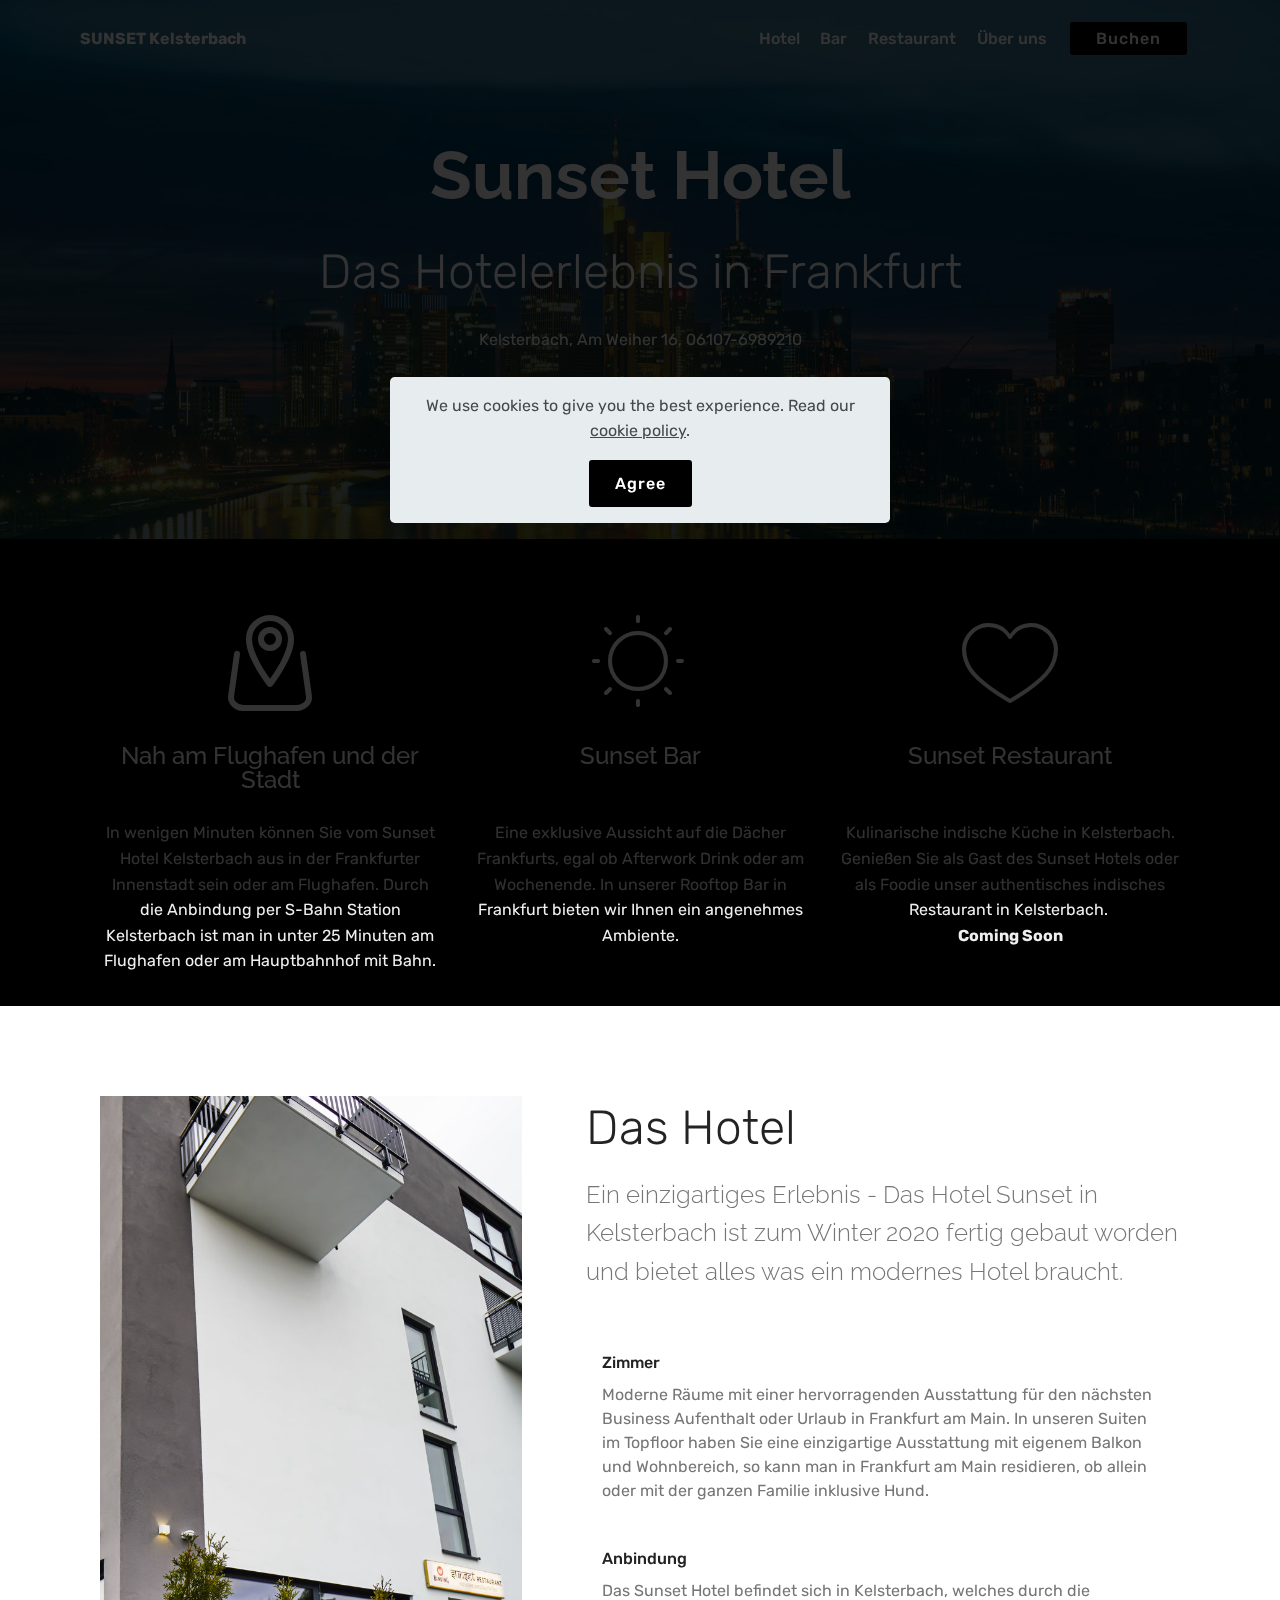
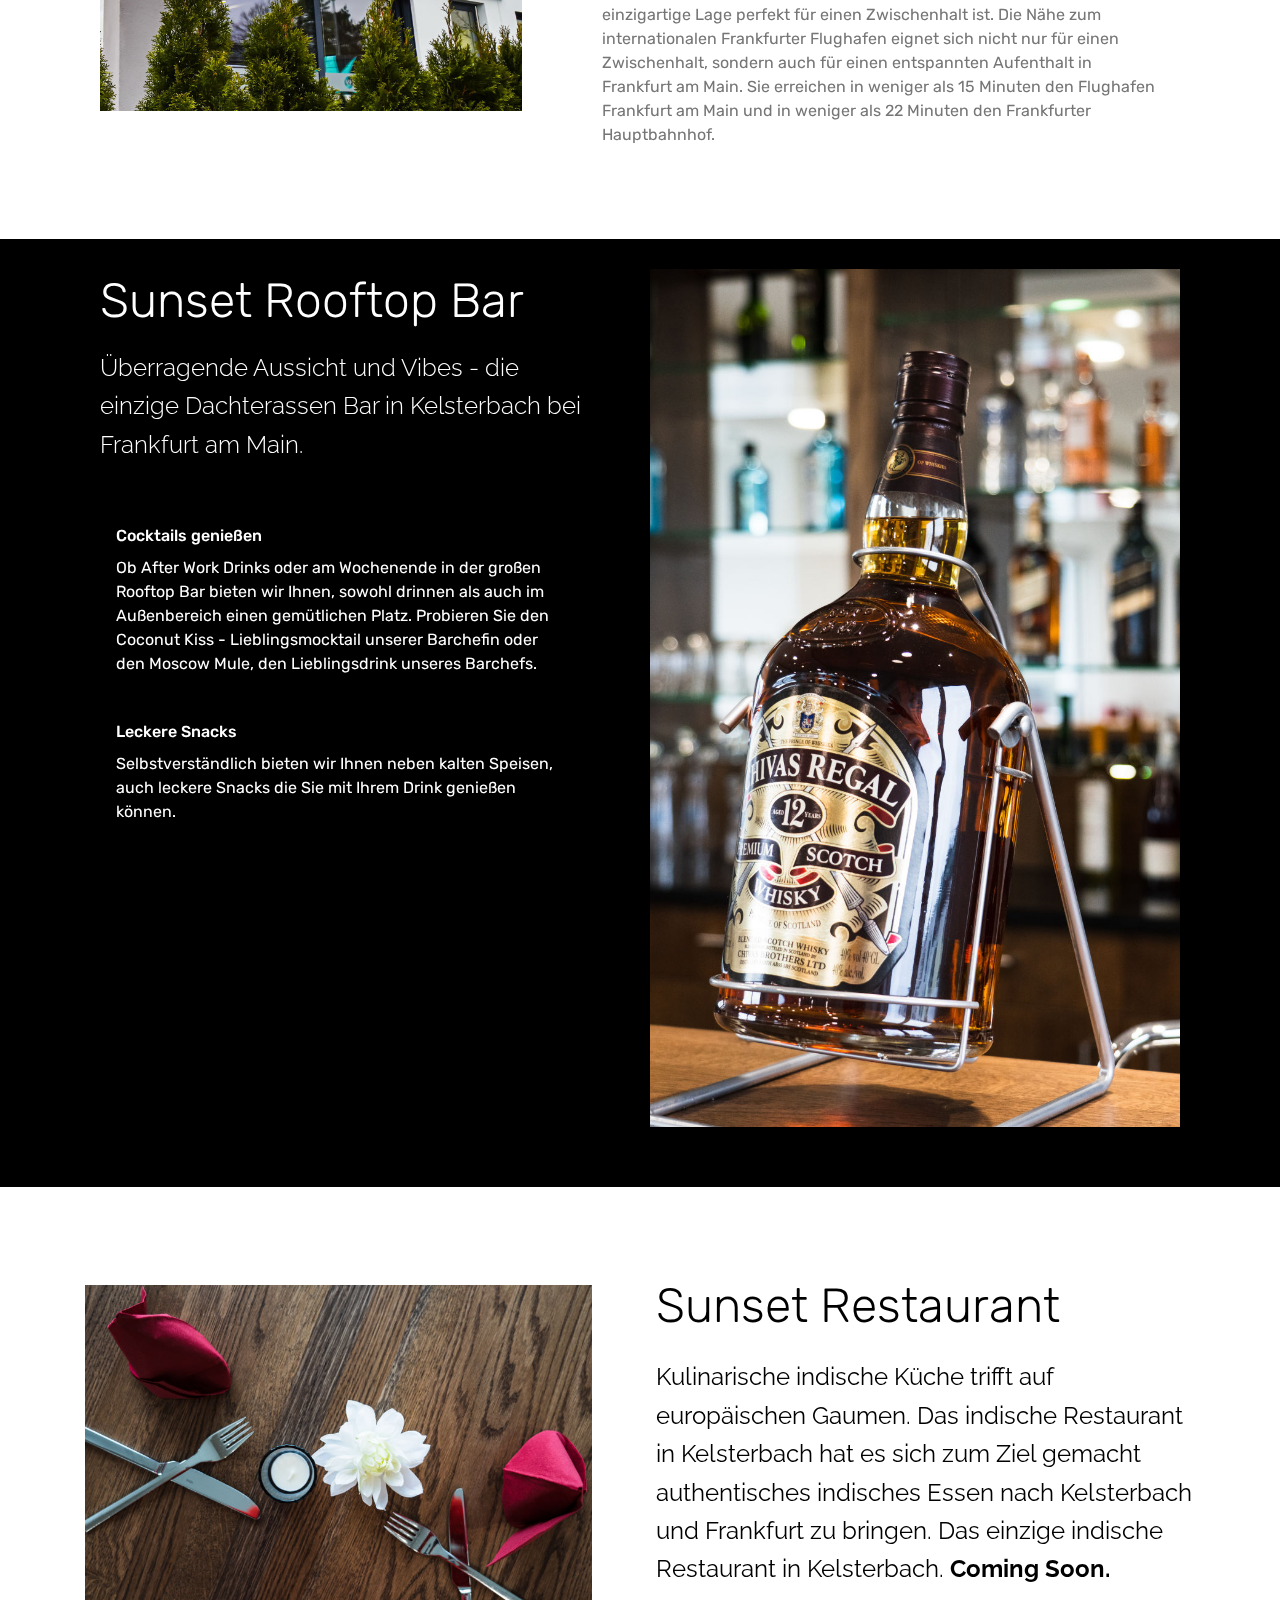
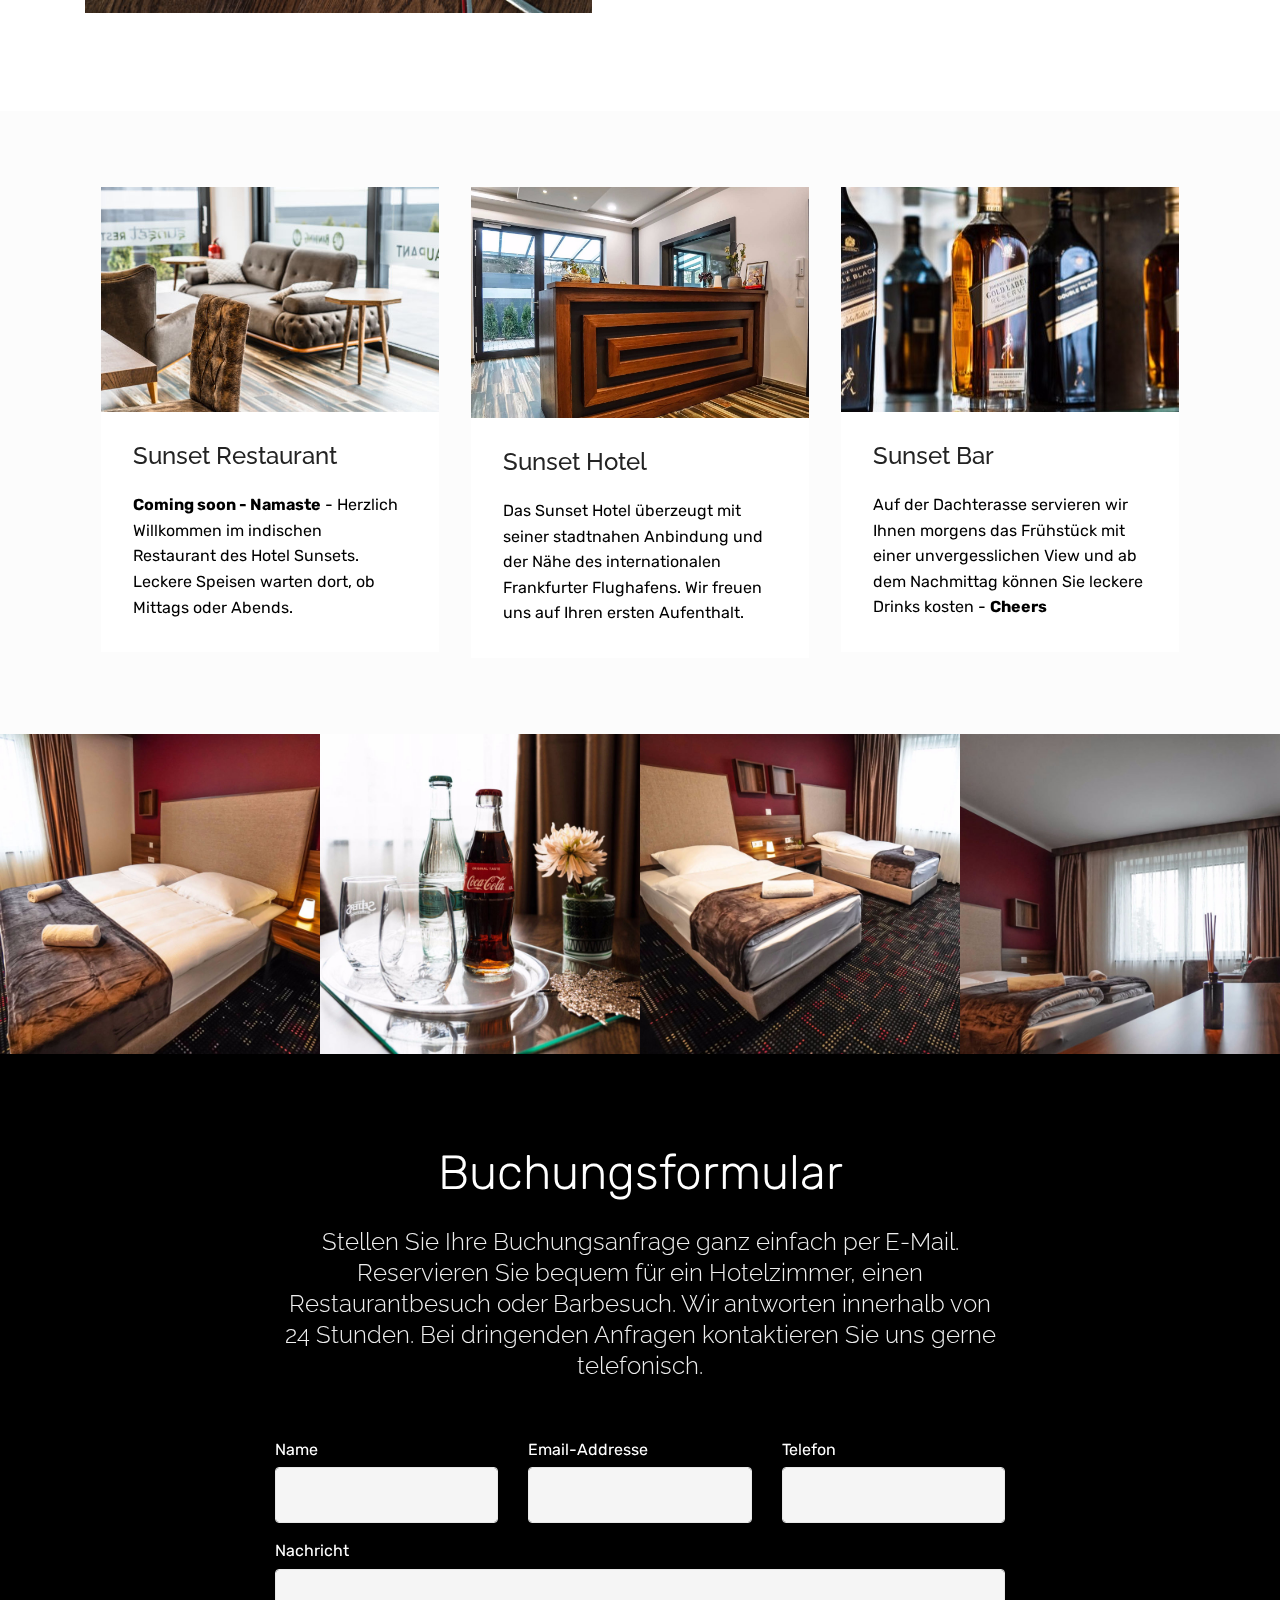
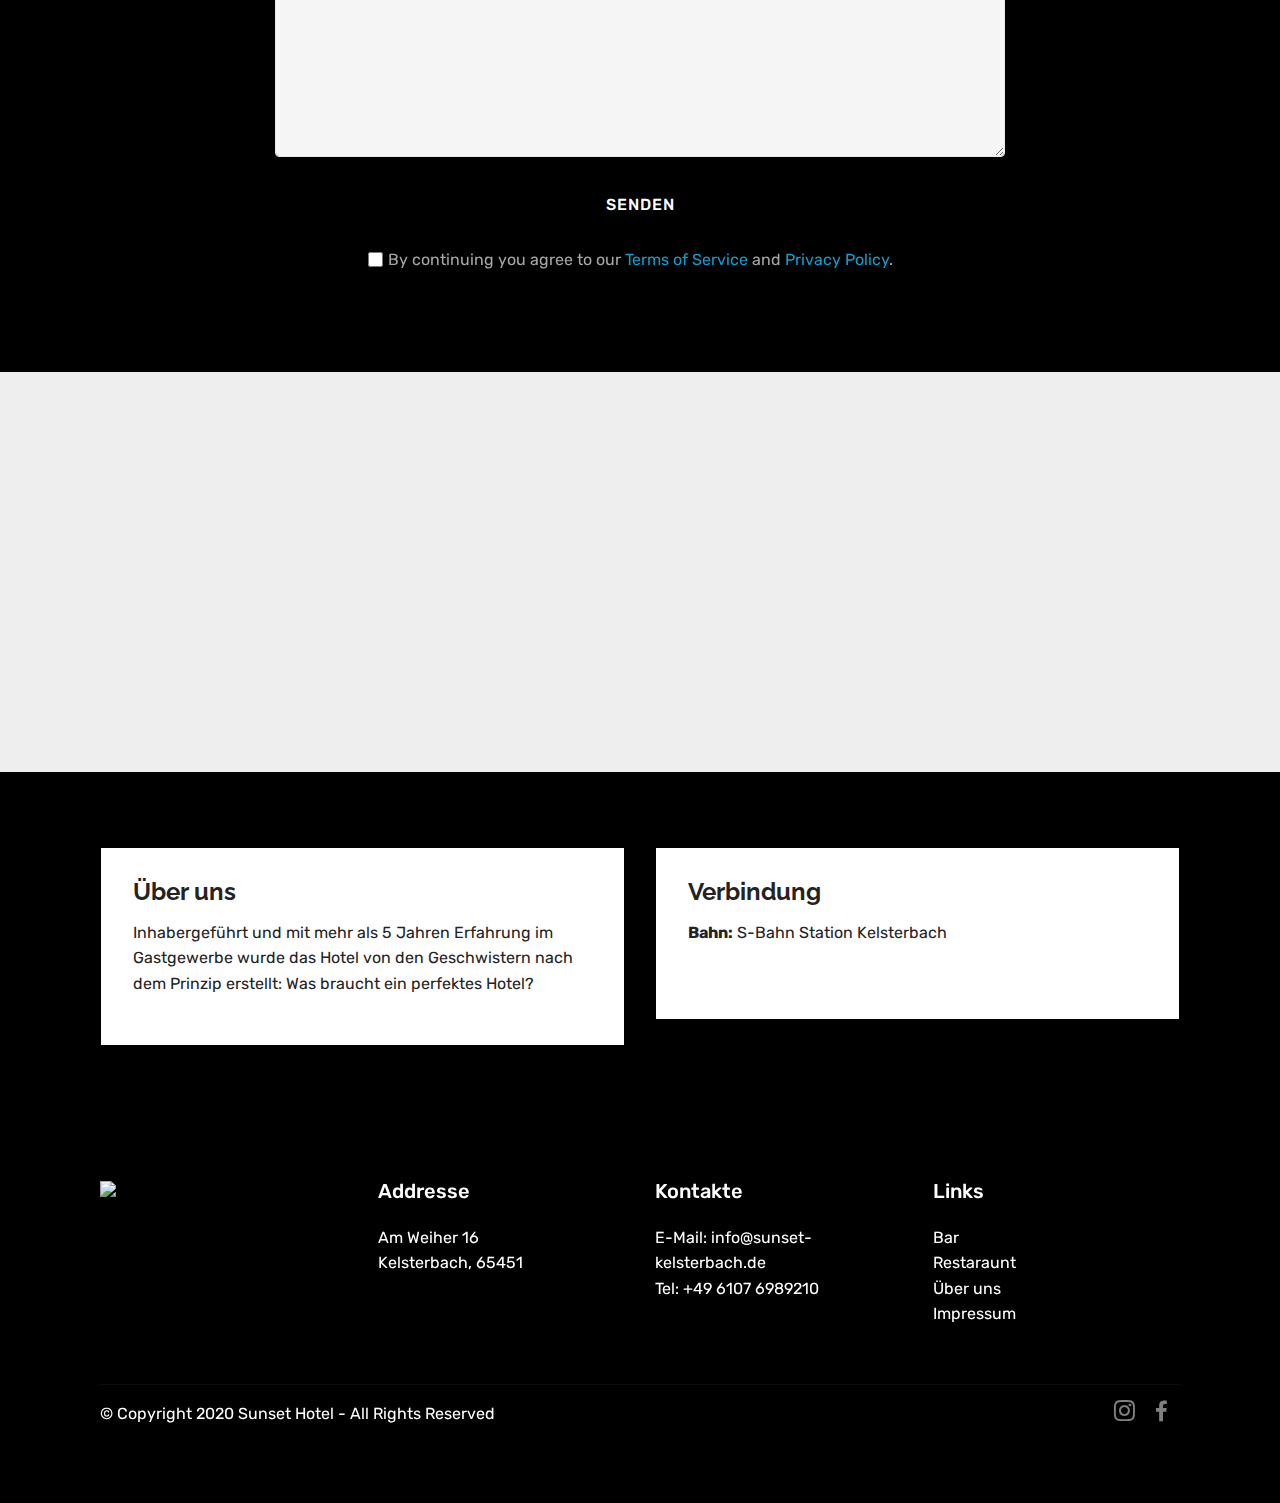
==== commit 4cd5b81a: "text aenderung" ====
--- a/index.html
+++ b/index.html
@@ -76,7 +76,7 @@
     </nav>
 </section>
 
-<section class="engine"><a href="https://mobirise.info/j">website templates</a></section><section class="header1 cid-qwYE4H2V83 mbr-parallax-background" id="header1-4">
+<section class="engine"><a href="https://mobirise.info/s">bootstrap theme</a></section><section class="header1 cid-qwYE4H2V83 mbr-parallax-background" id="header1-4">
 
     
 
@@ -132,7 +132,7 @@
                 </div>
                 <div class="card-box">
                     <h4 class="card-title py-3 mbr-fonts-style display-5">Sunset Restaurant<br><br></h4>
-                    <p class="mbr-text mbr-fonts-style display-7">Kulinarische indische Küche in Kelsterbach. Genießen Sie als Gast des Sunset Hotels oder als Foodie unser authentisches indisches Restaurant in Kelsterbach.<br></p>
+                    <p class="mbr-text mbr-fonts-style display-7">Kulinarische indische Küche in Kelsterbach. Genießen Sie als Gast des Sunset Hotels oder als Foodie unser authentisches indisches Restaurant in Kelsterbach.&nbsp;<br><strong>Coming Soon</strong></p>
                 </div>
             </div>
 
@@ -228,7 +228,7 @@
 
                             <div class="card-box">
                                 <p class="block-text mbr-fonts-style display-7">
-                                   Ob After Work Drinks oder am Wochenende in der großen Rooftop Bar bieten wir Ihnen, sowohl drinnen als auch im Außenbereich einen gemütlichen Platz. Probieren Sie den Coconut Kiss - Lieblingsmocktail unserer Barchefin oder den Moscow Mule, den Lieblingsdrink unserers Barchefs.</p>
+                                   Ob After Work Drinks oder am Wochenende in der großen Rooftop Bar bieten wir Ihnen, sowohl drinnen als auch im Außenbereich einen gemütlichen Platz. Probieren Sie den Coconut Kiss - Lieblingsmocktail unserer Barchefin oder den Moscow Mule, den Lieblingsdrink unseres Barchefs.</p>
                             </div>
                         </div>
 
@@ -362,7 +362,7 @@
         <div class="row justify-content-center">
             <div class="media-container-column col-lg-8" data-form-type="formoid">
                 <!---Formbuilder Form--->
-                <form action="https://mobirise.com/" method="POST" class="mbr-form form-with-styler" data-form-title="Mobirise Form"><input type="hidden" name="email" data-form-email="true" value="We/by7HZc9KI/uw5vvDPB7s6SaR+kvnLgjjTGbdzeT/asNJedsl5pPfMorN8tYSpR0z6l2hcC65xr2utcvpkaENpelS+Vg3xbtbO28+m7ddzC0UpPmvZdW8txaa48h+E">
+                <form action="https://mobirise.com/" method="POST" class="mbr-form form-with-styler" data-form-title="Mobirise Form"><input type="hidden" name="email" data-form-email="true" value="vItLTSrnAawzB8ChQrftFHrvjYwPWTlapSy4ZO74fiYIiXKNOPMuO8NGiRZcPEP4OFjCxZ4b4QjRz67HGqEJSJpj6hwQbixC9m45265pD+5a+036Z8fTJrqSs+OUDids">
                     <div class="row">
                         <div hidden="hidden" data-form-alert="" class="alert alert-success col-12">Vielen Dank! Ihre Nachricht wurde verschickt!</div>
                         <div hidden="hidden" data-form-alert-danger="" class="alert alert-danger col-12">
@@ -449,7 +449,7 @@
             <div class="col-12 col-md-3">
                 <div class="media-wrap">
                     <a href="#top">
-                        <img src="assets/images/logo213.png" alt="Mobirise" title="">
+                        <img src="assets/images/logo214.png" alt="Mobirise" title="">
                     </a>
                 </div>
             </div>
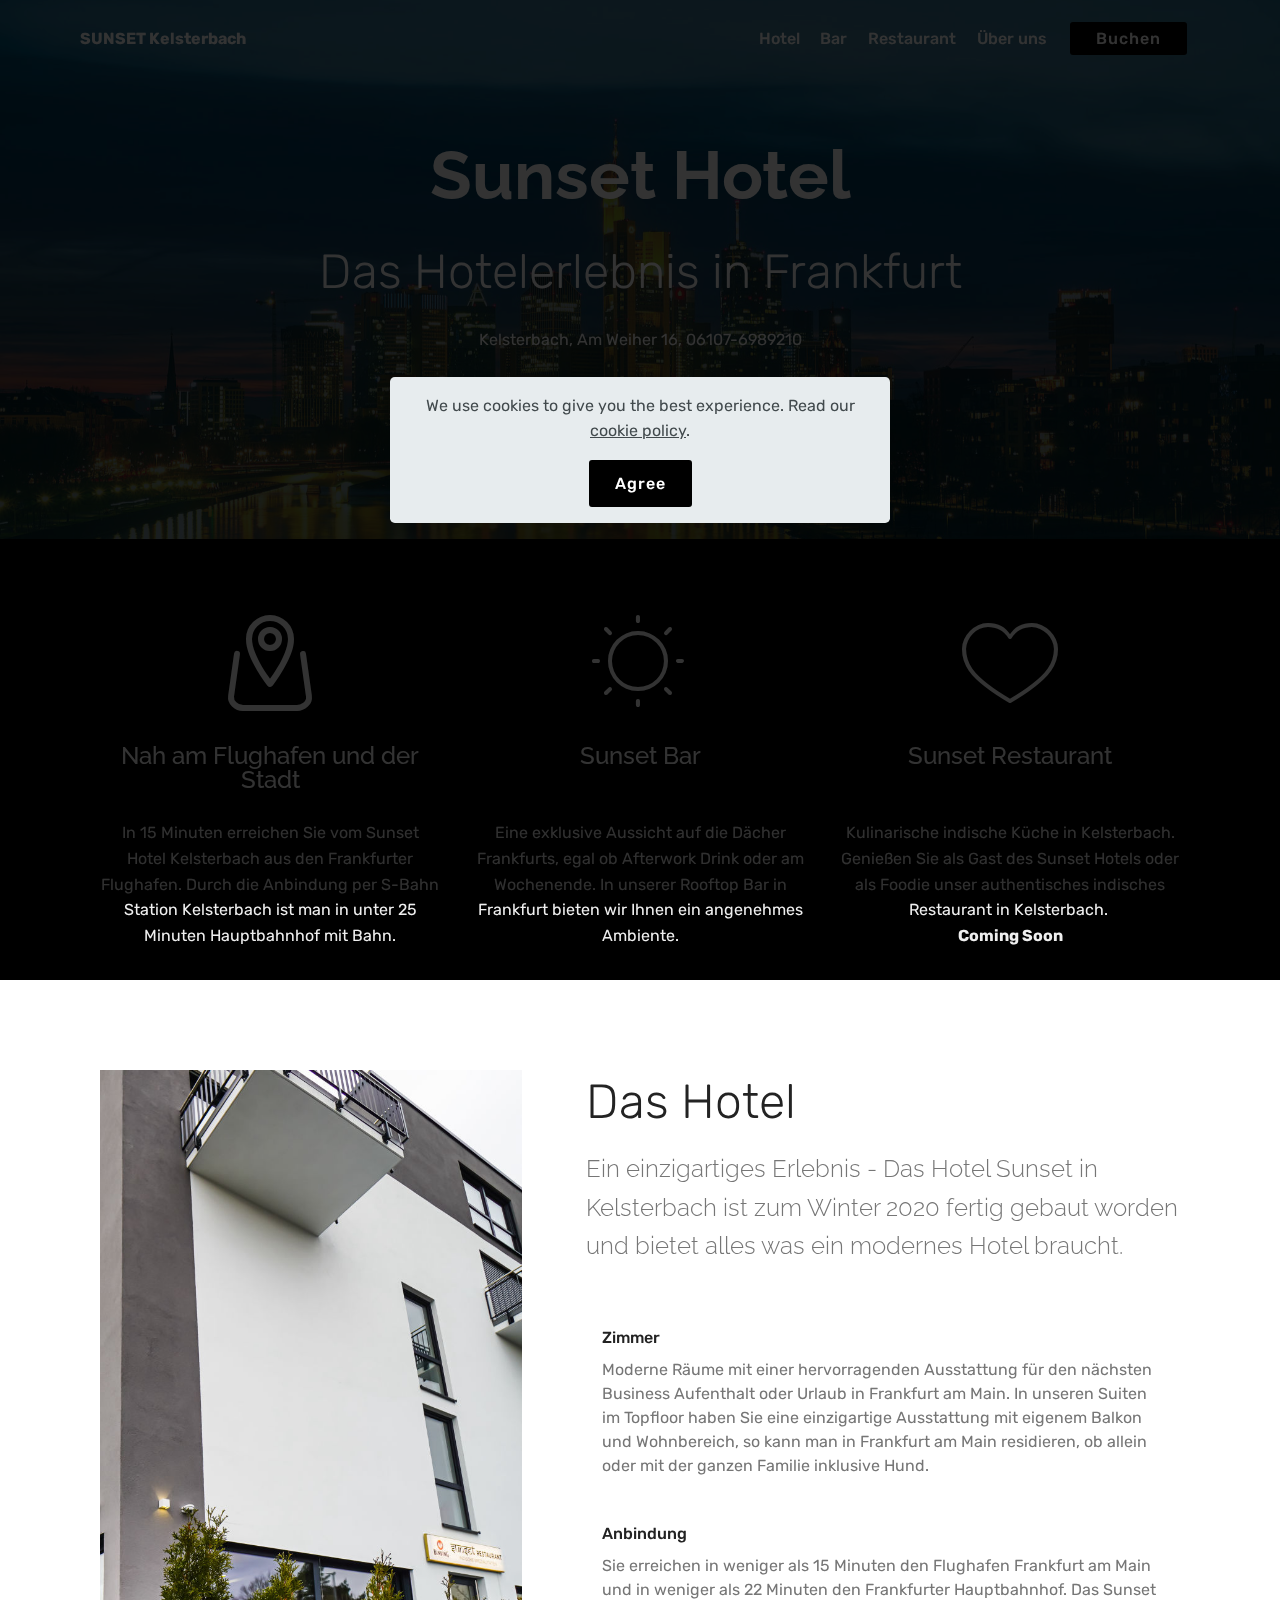
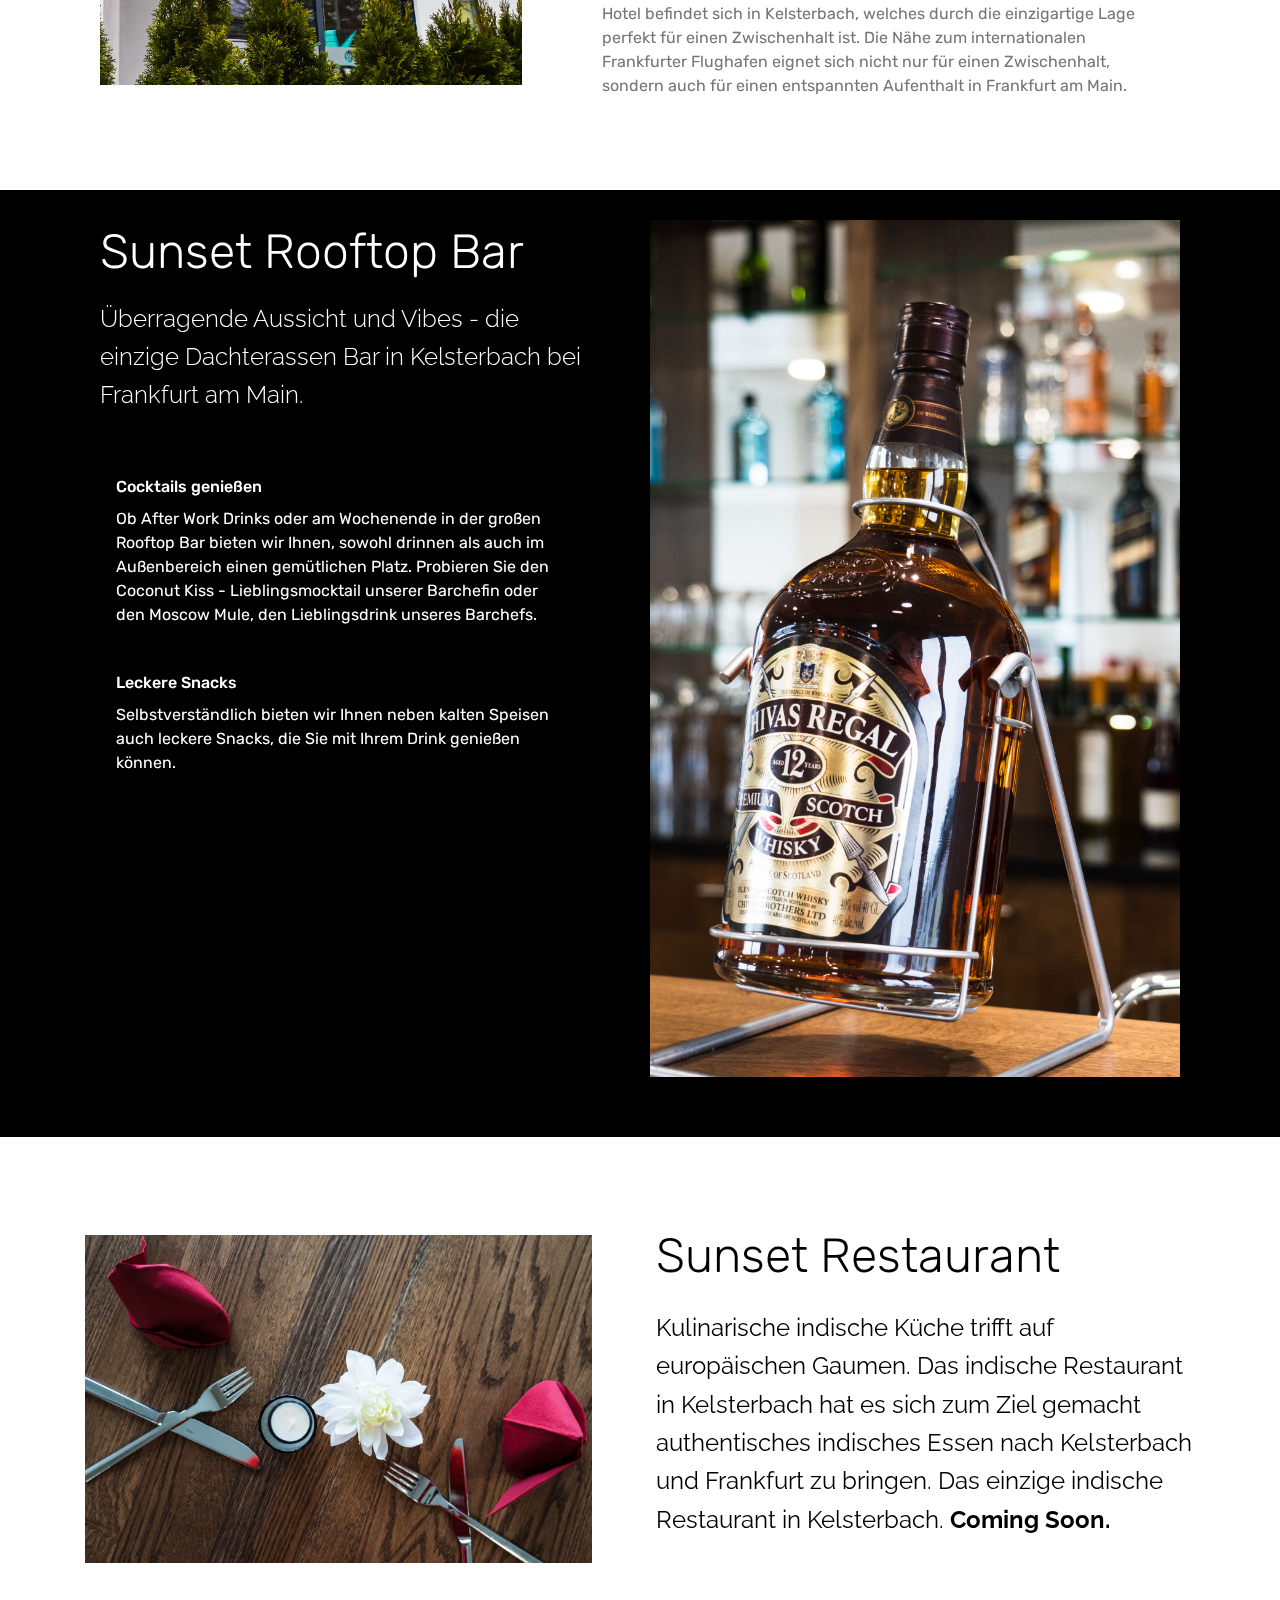
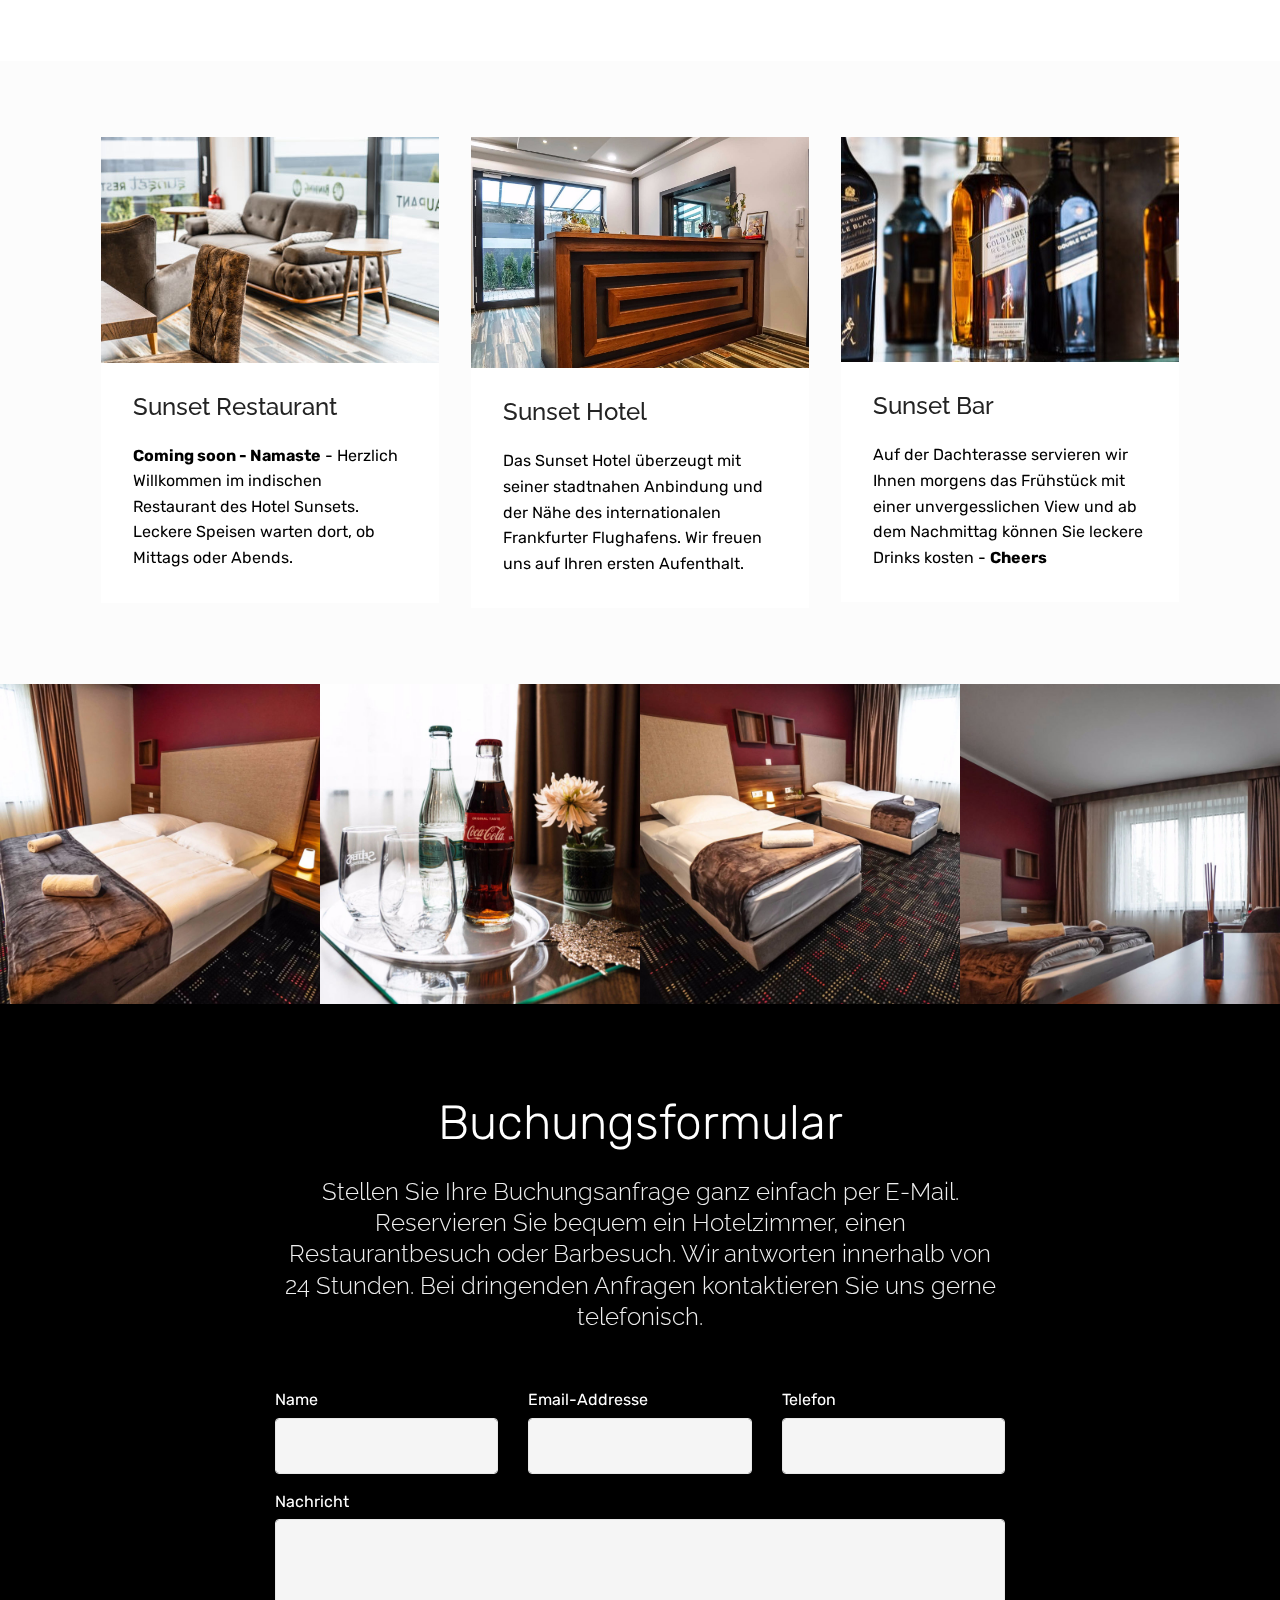
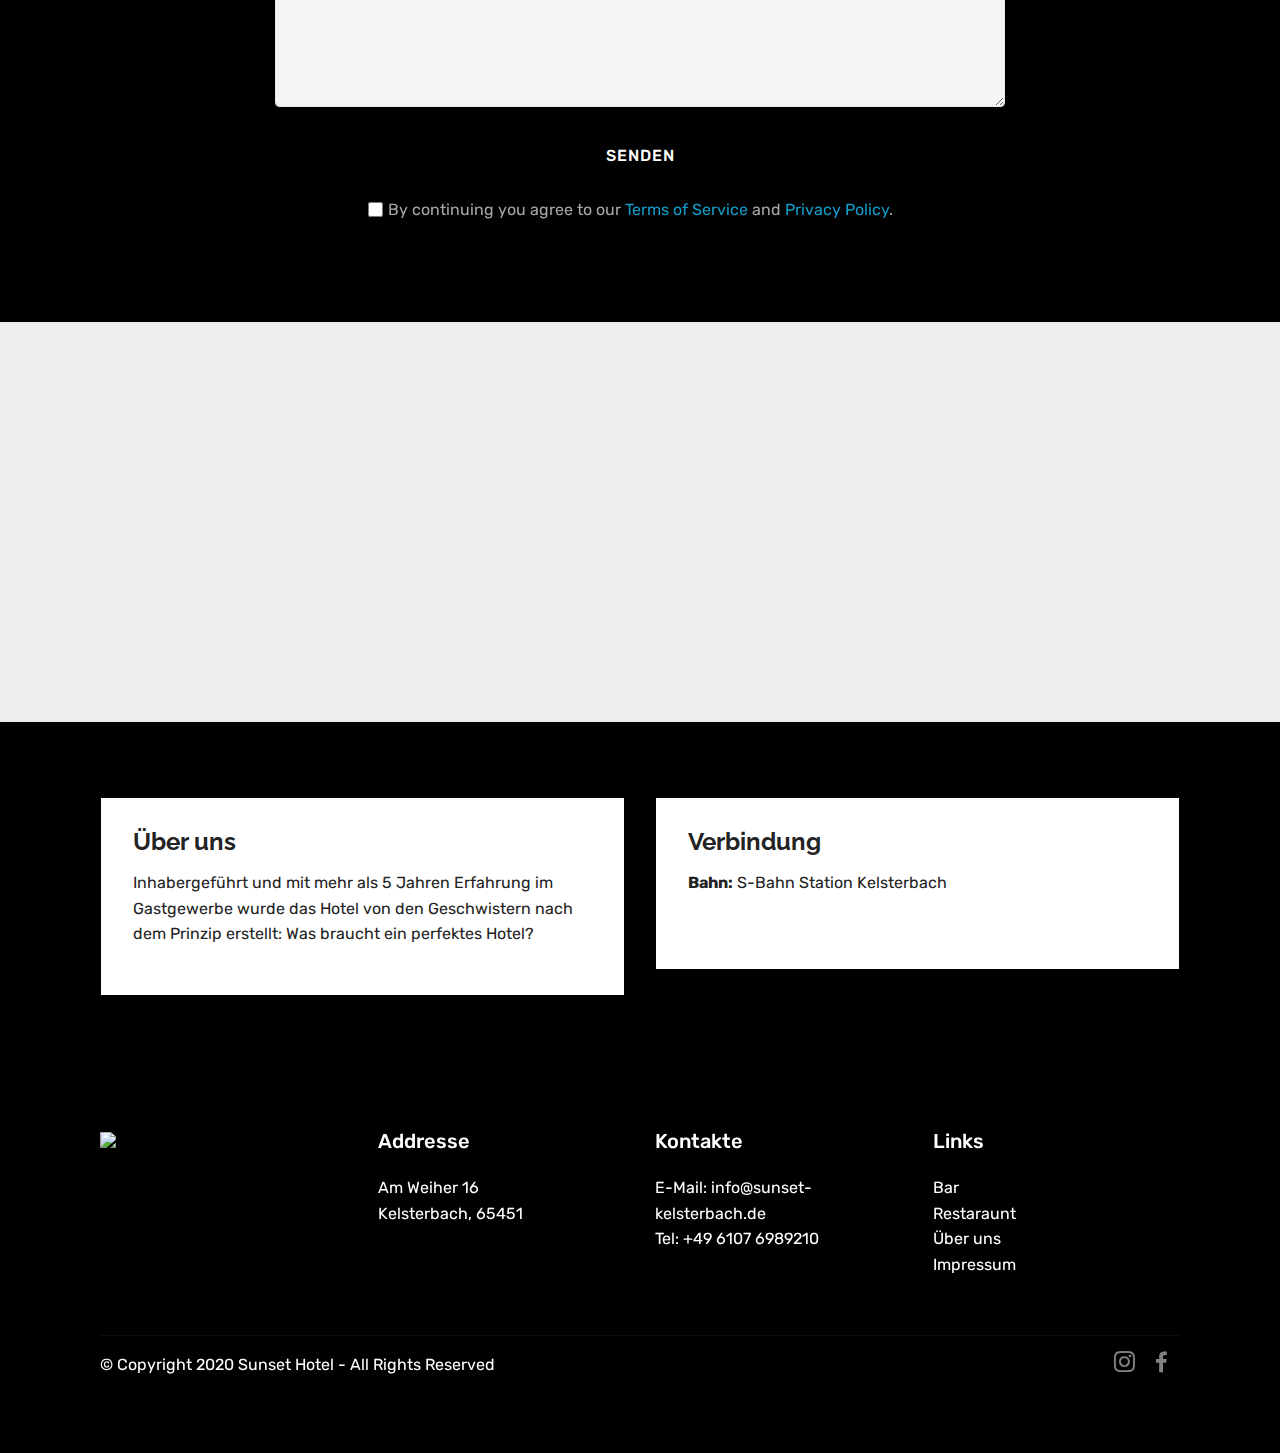
==== commit 8016fc73: "text aenderung" ====
--- a/index.html
+++ b/index.html
@@ -76,7 +76,7 @@
     </nav>
 </section>
 
-<section class="engine"><a href="https://mobirise.info/s">bootstrap theme</a></section><section class="header1 cid-qwYE4H2V83 mbr-parallax-background" id="header1-4">
+<section class="engine"><a href="https://mobirise.info/p">website templates free download</a></section><section class="header1 cid-qwYE4H2V83 mbr-parallax-background" id="header1-4">
 
     
 
@@ -111,7 +111,7 @@
                 </div>
                 <div class="card-box">
                     <h4 class="card-title py-3 mbr-fonts-style display-5">Nah am Flughafen und der Stadt</h4>
-                    <p class="mbr-text mbr-fonts-style display-7">In wenigen Minuten können Sie vom Sunset Hotel Kelsterbach aus in der Frankfurter Innenstadt sein oder am Flughafen. Durch die Anbindung per S-Bahn Station Kelsterbach ist man in unter 25 Minuten am Flughafen oder am Hauptbahnhof mit Bahn.</p>
+                    <p class="mbr-text mbr-fonts-style display-7">In 15 Minuten erreichen Sie vom Sunset Hotel Kelsterbach aus den Frankfurter Flughafen. Durch die Anbindung per S-Bahn Station Kelsterbach ist man in unter 25 Minuten Hauptbahnhof mit Bahn.</p>
                 </div>
             </div>
 
@@ -189,7 +189,7 @@
 
                             <div class="card-box">
                                 <p class="block-text mbr-fonts-style display-7">
-                                    Das Sunset Hotel befindet sich in Kelsterbach, welches durch die einzigartige Lage perfekt für einen Zwischenhalt ist. Die Nähe zum internationalen Frankfurter Flughafen eignet sich nicht nur für einen Zwischenhalt, sondern auch für einen entspannten Aufenthalt in Frankfurt am Main. Sie erreichen in weniger als 15 Minuten den Flughafen Frankfurt am Main und in weniger als 22 Minuten den Frankfurter Hauptbahnhof.</p>
+                                    Sie erreichen in weniger als 15 Minuten den Flughafen Frankfurt am Main und in weniger als 22 Minuten den Frankfurter Hauptbahnhof. Das Sunset Hotel befindet sich in Kelsterbach, welches durch die einzigartige Lage perfekt für einen Zwischenhalt ist. Die Nähe zum internationalen Frankfurter Flughafen eignet sich nicht nur für einen Zwischenhalt, sondern auch für einen entspannten Aufenthalt in Frankfurt am Main.&nbsp;</p>
                             </div>
                         </div>
                     </div>
@@ -243,7 +243,7 @@
 
                             <div class="card-box">
                                 <p class="block-text mbr-fonts-style display-7">
-                                    Selbstverständlich bieten wir Ihnen neben kalten Speisen, auch leckere Snacks die Sie mit Ihrem Drink genießen können.&nbsp;</p>
+                                    Selbstverständlich bieten wir Ihnen neben kalten Speisen auch leckere Snacks, die Sie mit Ihrem Drink genießen können.&nbsp;</p>
                             </div>
                         </div>
                     </div>
@@ -354,7 +354,7 @@
             <div class="title col-12 col-lg-8">
                 <h2 class="mbr-section-title align-center pb-3 mbr-fonts-style display-2">
                     Buchungsformular</h2>
-                <h3 class="mbr-section-subtitle align-center mbr-light pb-3 mbr-fonts-style display-5">Stellen Sie Ihre Buchungsanfrage ganz einfach per E-Mail.<br> Reservieren Sie bequem für ein Hotelzimmer, einen Restaurantbesuch oder Barbesuch. Wir antworten innerhalb von 24 Stunden. Bei dringenden Anfragen kontaktieren Sie uns gerne telefonisch.</h3>
+                <h3 class="mbr-section-subtitle align-center mbr-light pb-3 mbr-fonts-style display-5">Stellen Sie Ihre Buchungsanfrage ganz einfach per E-Mail.<br> Reservieren Sie bequem ein Hotelzimmer, einen Restaurantbesuch oder Barbesuch. Wir antworten innerhalb von 24 Stunden. Bei dringenden Anfragen kontaktieren Sie uns gerne telefonisch.</h3>
             </div>
         </div>
     </div>
@@ -362,7 +362,7 @@
         <div class="row justify-content-center">
             <div class="media-container-column col-lg-8" data-form-type="formoid">
                 <!---Formbuilder Form--->
-                <form action="https://mobirise.com/" method="POST" class="mbr-form form-with-styler" data-form-title="Mobirise Form"><input type="hidden" name="email" data-form-email="true" value="vItLTSrnAawzB8ChQrftFHrvjYwPWTlapSy4ZO74fiYIiXKNOPMuO8NGiRZcPEP4OFjCxZ4b4QjRz67HGqEJSJpj6hwQbixC9m45265pD+5a+036Z8fTJrqSs+OUDids">
+                <form action="https://mobirise.com/" method="POST" class="mbr-form form-with-styler" data-form-title="Mobirise Form"><input type="hidden" name="email" data-form-email="true" value="QApOOnXdqdNbAlMbAt7eo9d1zil0B9RGkhqTazP0Yw2C6Ag8LCvUWxWBXD+eiOJm7IMsndccnUfoVZ+HM9gTm034JQowW/jf/3ufNNFq1jt2BomlBw0xhUqPQWEUgK54">
                     <div class="row">
                         <div hidden="hidden" data-form-alert="" class="alert alert-success col-12">Vielen Dank! Ihre Nachricht wurde verschickt!</div>
                         <div hidden="hidden" data-form-alert-danger="" class="alert alert-danger col-12">
@@ -449,7 +449,7 @@
             <div class="col-12 col-md-3">
                 <div class="media-wrap">
                     <a href="#top">
-                        <img src="assets/images/logo214.png" alt="Mobirise" title="">
+                        <img src="assets/images/logo215.png" alt="Mobirise" title="">
                     </a>
                 </div>
             </div>
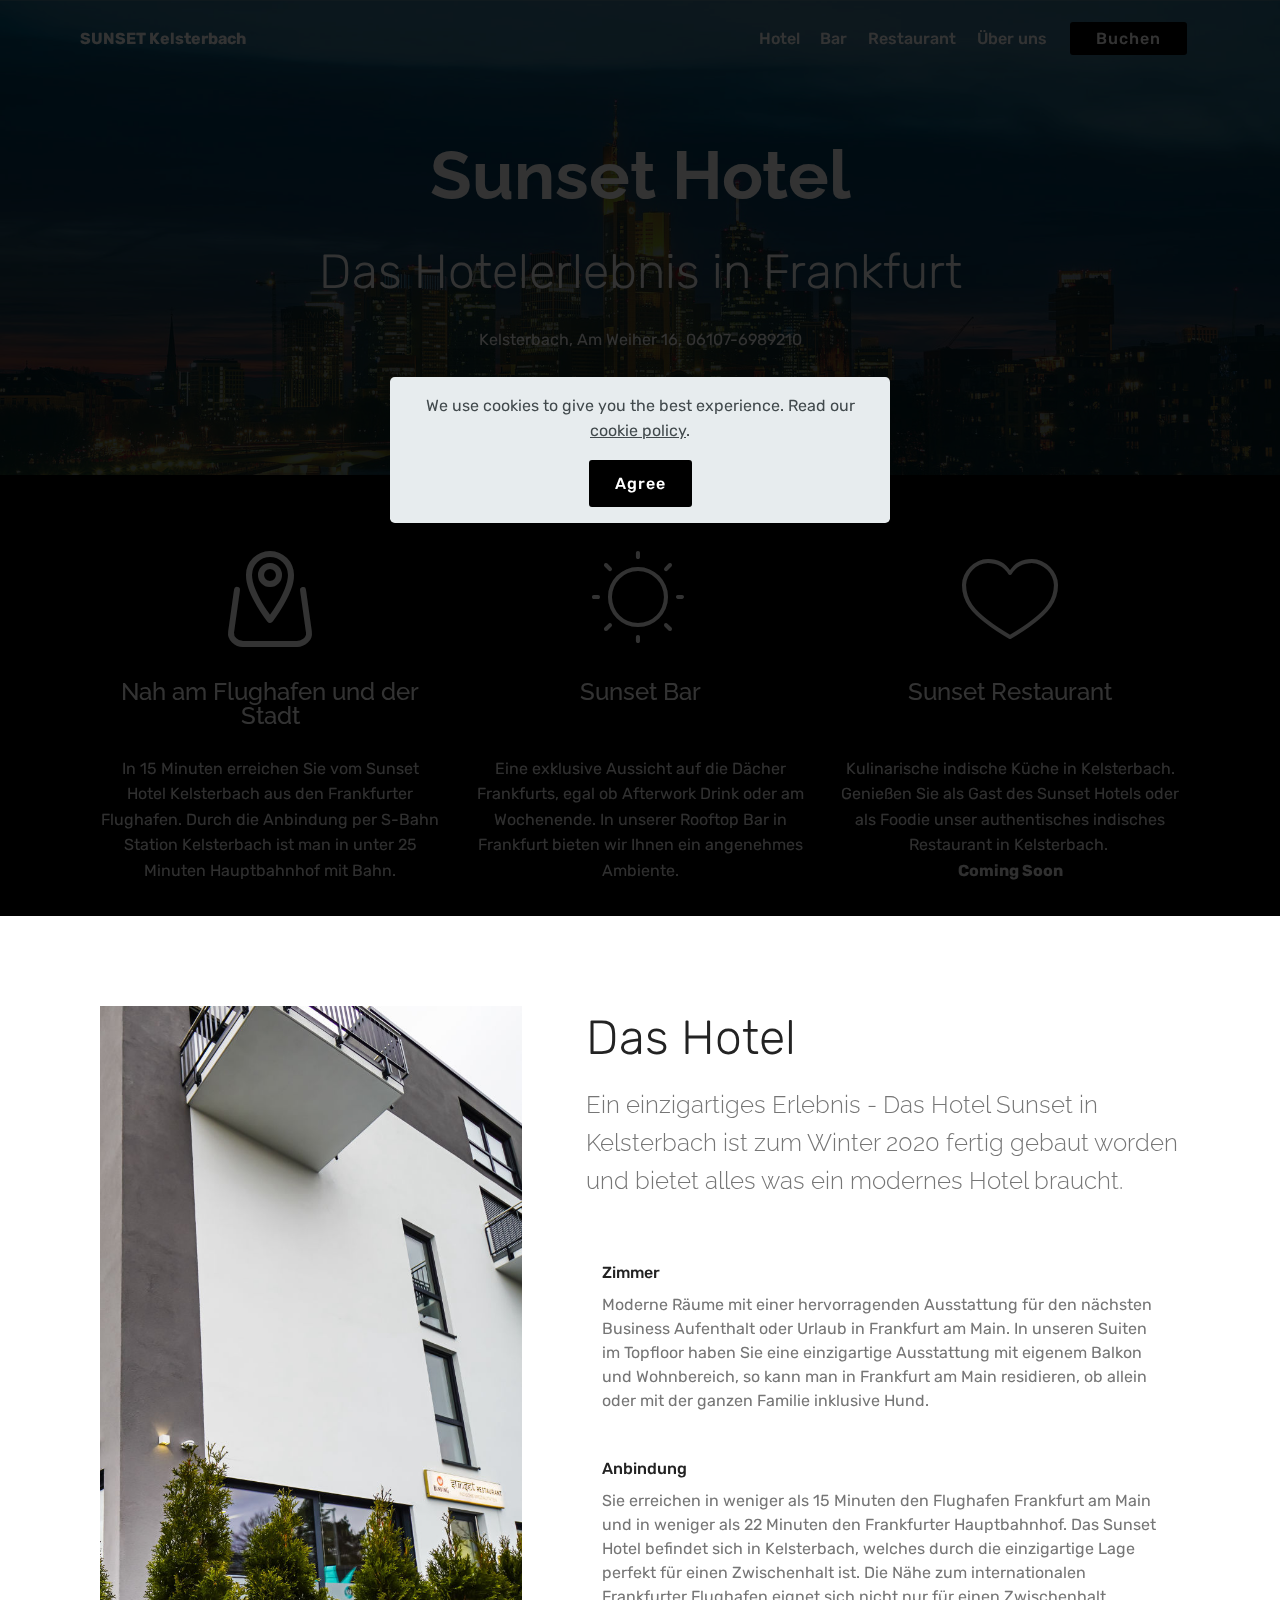
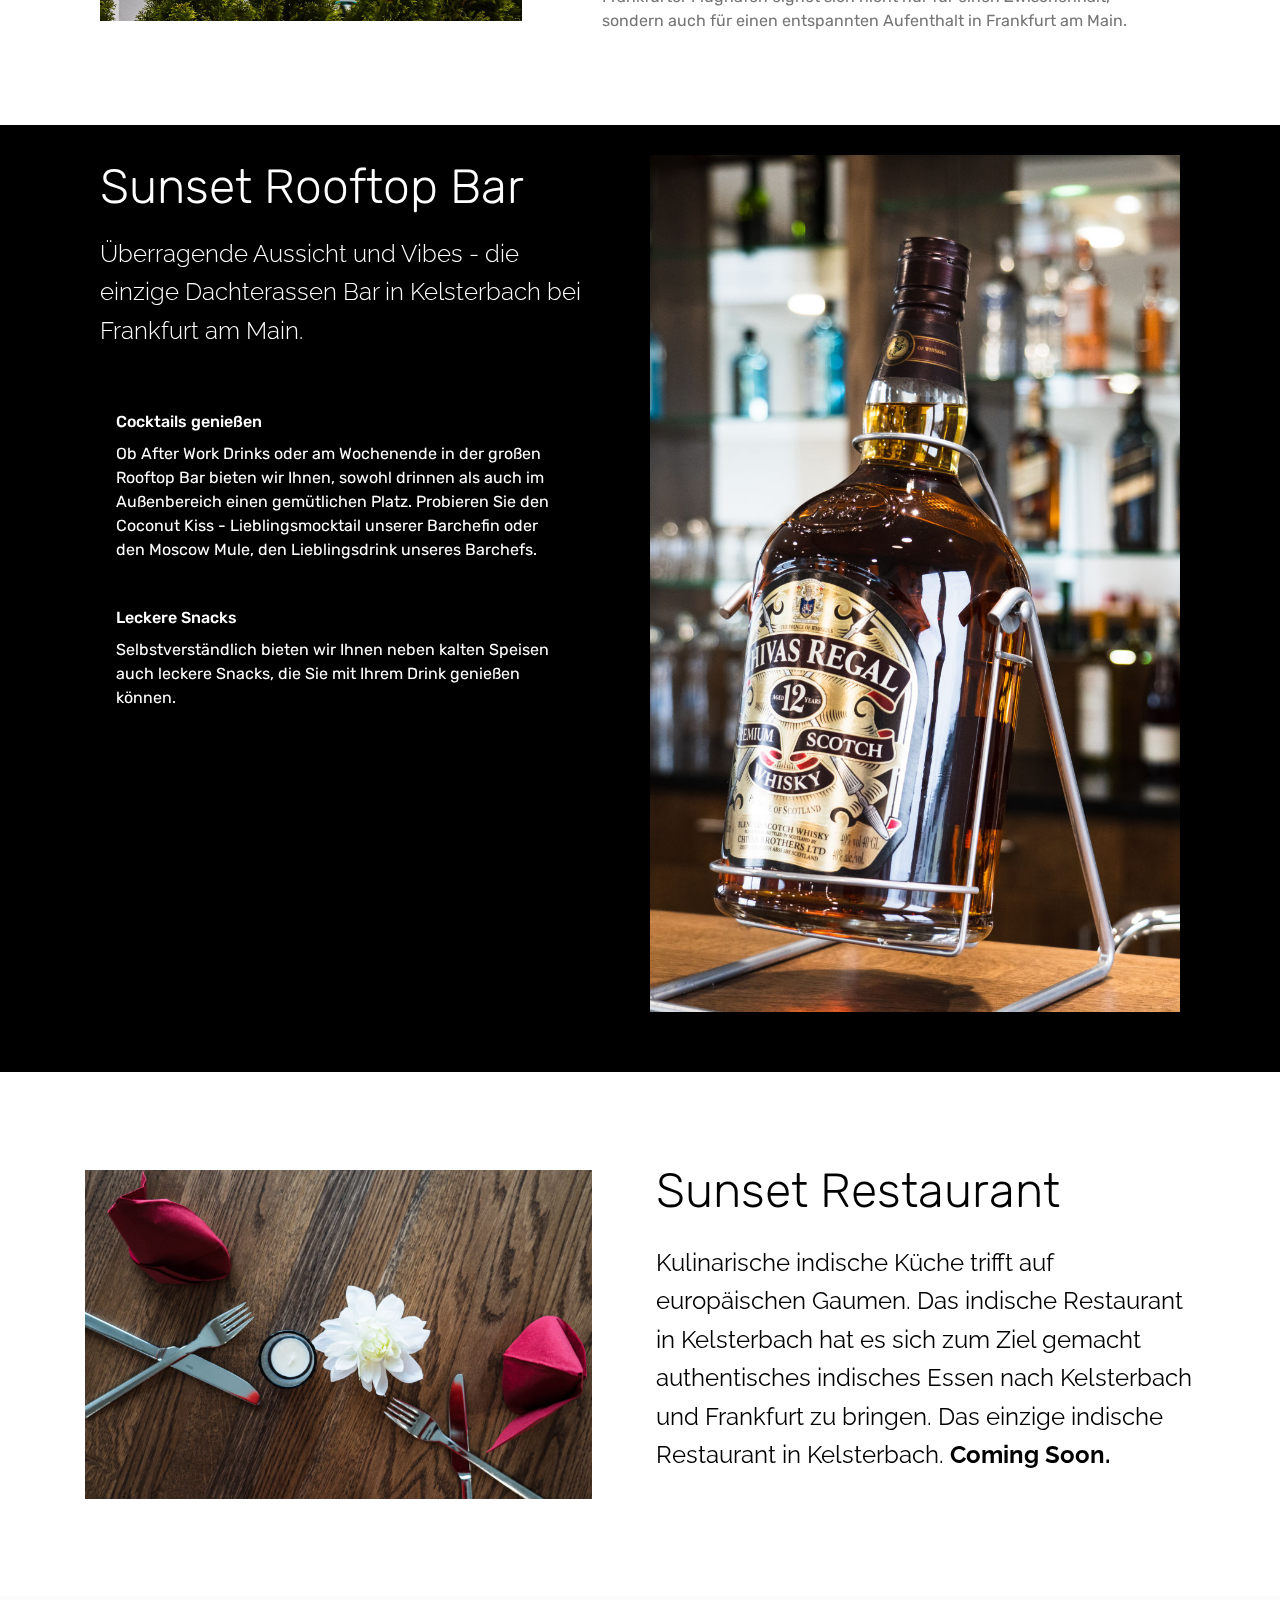
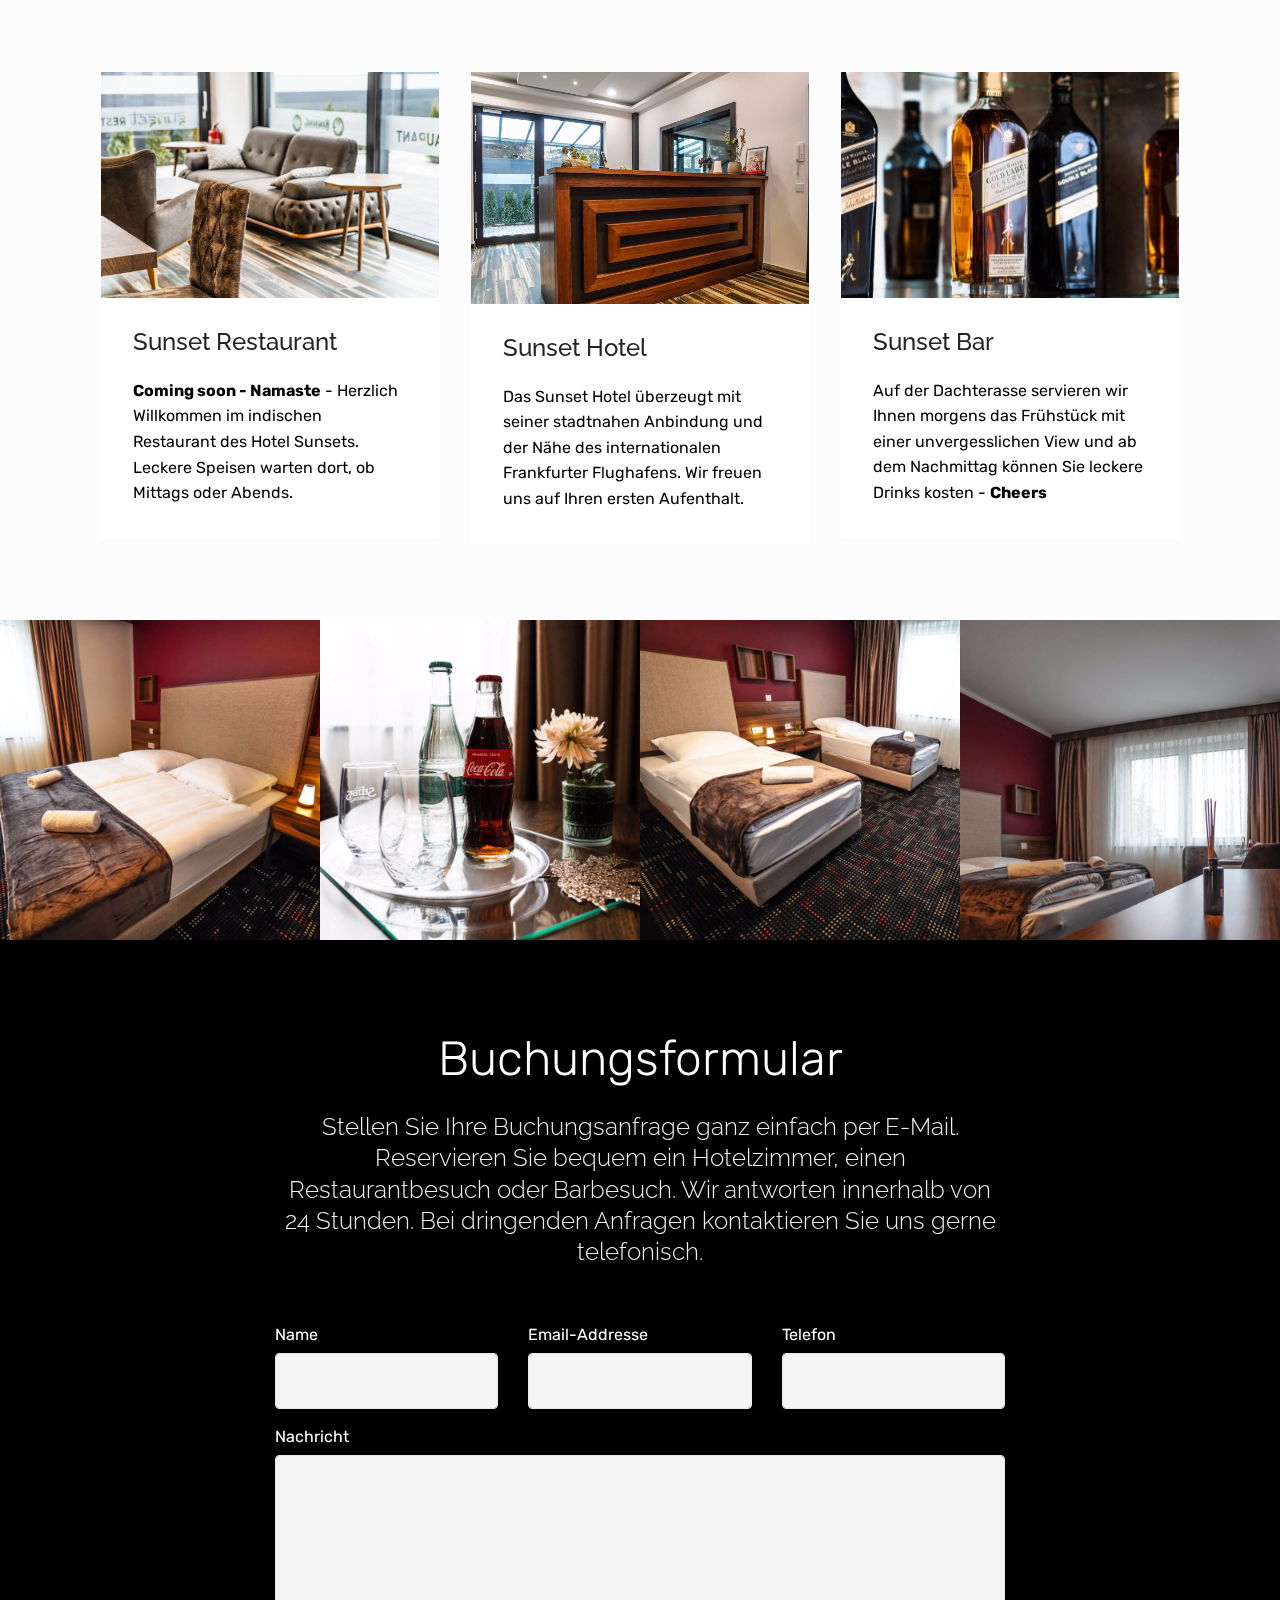
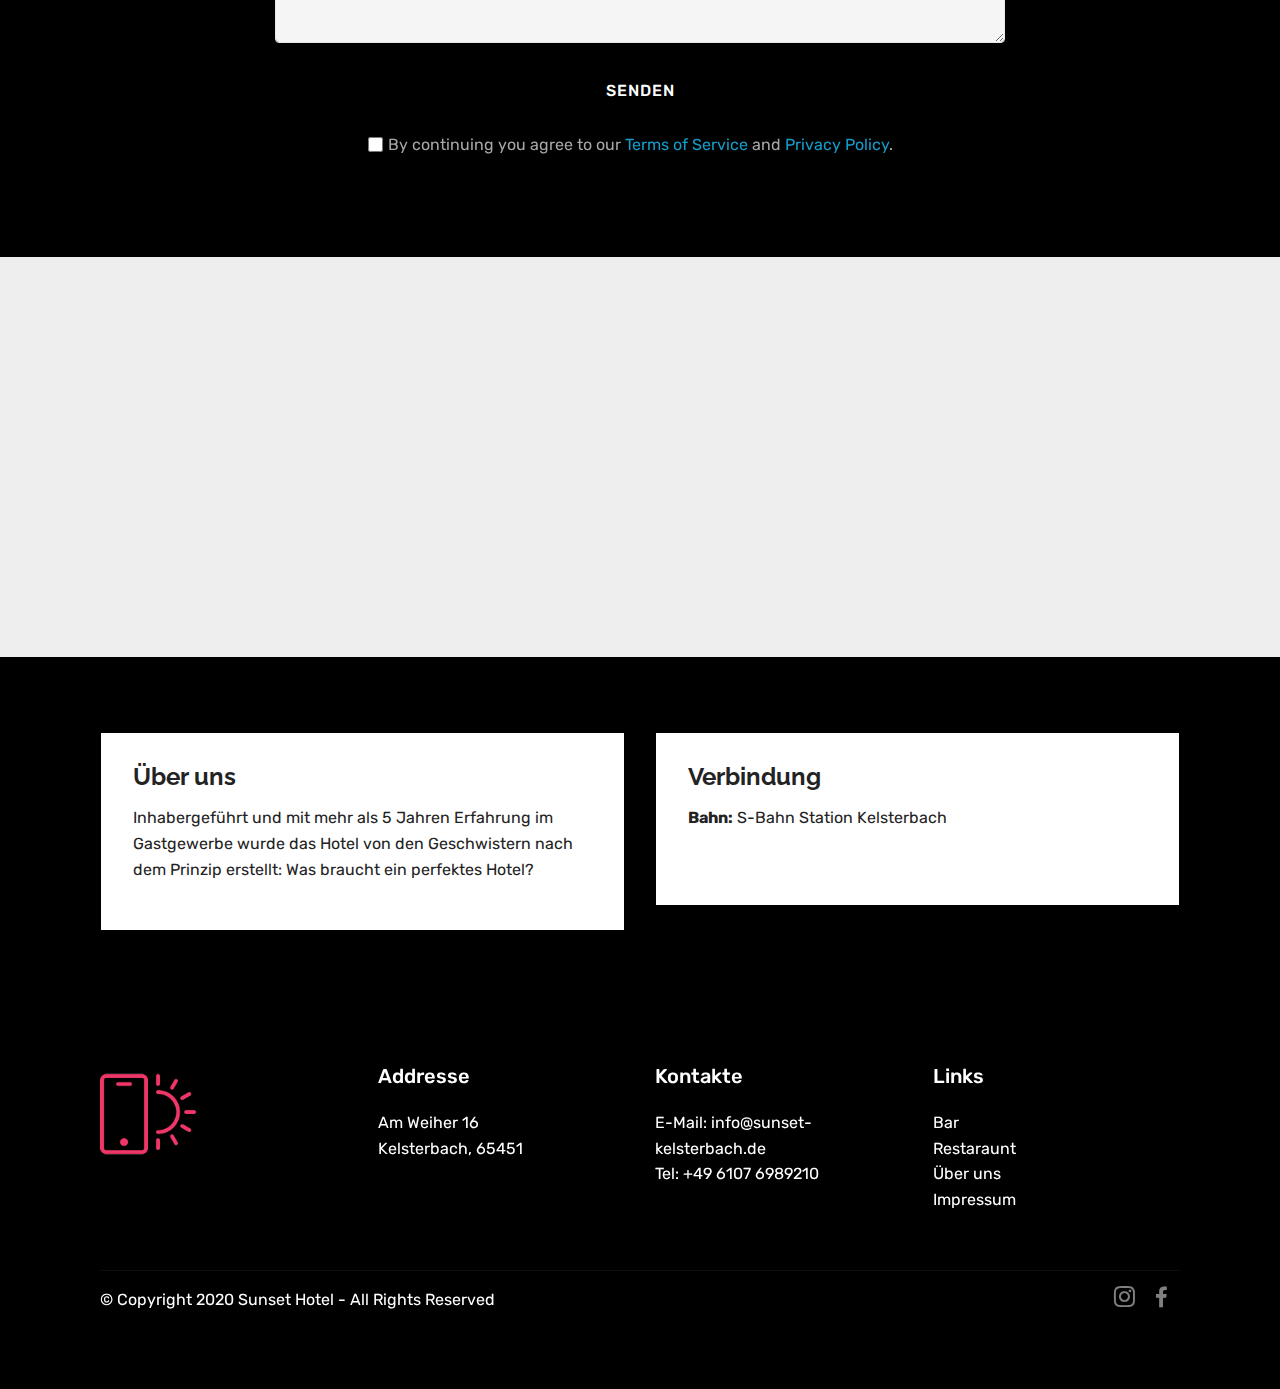
==== commit a567b883: "einbindung buchungstool" ====
--- a/index.html
+++ b/index.html
@@ -12,8 +12,8 @@
   <meta name="viewport" content="width=device-width, initial-scale=1, minimum-scale=1">
   <link rel="shortcut icon" href="assets/images/logo2.png" type="image/x-icon">
   <meta name="description" content="Sunset Hotel, Rooftop Bar und Restaurant in Kelsterbach - das perfekte Hotel für den Businessaufenthalt, Familienurlaub, gutes Essen oder Feierabend Drink. ">
-  
-  
+
+
   <title>Sunset Hotel Kelsterbach</title>
   <link rel="stylesheet" href="assets/web/assets/mobirise-icons-bold/mobirise-icons-bold.css">
   <link rel="stylesheet" href="assets/web/assets/mobirise-icons/mobirise-icons.css">
@@ -27,9 +27,9 @@
   <link rel="stylesheet" href="assets/theme/css/style.css">
   <link rel="stylesheet" href="assets/gallery/style.css">
   <link rel="preload" as="style" href="assets/mobirise/css/mbr-additional.css"><link rel="stylesheet" href="assets/mobirise/css/mbr-additional.css" type="text/css">
-  
-  
-  
+
+
+
 </head>
 <body>
 
@@ -40,7 +40,7 @@
 
   <section class="menu cid-qwYGTl41gN" once="menu" id="menu1-5">
 
-    
+
 
     <nav class="navbar navbar-expand beta-menu navbar-dropdown align-items-center navbar-fixed-top navbar-toggleable-sm bg-color transparent">
         <button class="navbar-toggler navbar-toggler-right" type="button" data-toggle="collapse" data-target="#navbarSupportedContent" aria-controls="navbarSupportedContent" aria-expanded="false" aria-label="Toggle navigation">
@@ -53,7 +53,7 @@
         </button>
         <div class="menu-logo">
             <div class="navbar-brand">
-                
+
                 <span class="navbar-caption-wrap"><a class="navbar-caption text-white display-4" href="index.html#top">
                         SUNSET Kelsterbach</a></span>
             </div>
@@ -61,24 +61,24 @@
         <div class="collapse navbar-collapse" id="navbarSupportedContent">
             <ul class="navbar-nav nav-dropdown" data-app-modern-menu="true"><li class="nav-item">
                     <a class="nav-link link text-white display-4" href="index.html">
-                        
+
                         Hotel</a>
                 </li><li class="nav-item"><a class="nav-link link text-white display-4" href="bar.html">
-                        
+
                         Bar</a></li>
                 <li class="nav-item">
                     <a class="nav-link link text-white display-4" href="restaurant.html">
-                        
+
                         Restaurant</a>
                 </li><li class="nav-item"><a class="nav-link link text-white display-4" href="ueberuns.html">Über uns</a></li></ul>
-            <div class="navbar-buttons mbr-section-btn"><a class="btn btn-sm btn-primary display-4" href="index.html#form1-10">Buchen</a></div>
+            <div class="navbar-buttons mbr-section-btn"><a class="btn btn-sm btn-primary display-4 d21-trigger-ibe" href="#">Buchen</a></div>
         </div>
     </nav>
 </section>
 
-<section class="engine"><a href="https://mobirise.info/p">website templates free download</a></section><section class="header1 cid-qwYE4H2V83 mbr-parallax-background" id="header1-4">
-
-    
+<section class="engine"><a href="https://mobirise.info/j">website templates</a></section><section class="header1 cid-qwYE4H2V83 mbr-parallax-background" id="header1-4">
+
+
 
     <div class="mbr-overlay" style="opacity: 0.5; background-color: rgb(7, 59, 76);">
     </div>
@@ -87,10 +87,11 @@
         <div class="row justify-content-md-center">
             <div class="mbr-white col-md-10">
                 <h1 class="mbr-section-title align-center mbr-bold pb-3 mbr-fonts-style display-1">Sunset Hotel</h1>
+                <div id="d21-quickbook" data-d21=
+  "{'hasHorizontalOrientation':true}" class="mbr-white col-md-10"></div>
                 <h3 class="mbr-section-subtitle align-center mbr-light pb-3 mbr-fonts-style display-2">Das Hotelerlebnis in Frankfurt</h3>
                 <p class="mbr-text align-center pb-3 mbr-fonts-style display-7">
                     Kelsterbach, Am Weiher 16, 06107-6989210</p>
-                <div class="mbr-section-btn align-center"><a class="btn btn-md btn-black display-4" href="index.html#form1-10">Jetzt buchen</a></div>
             </div>
         </div>
     </div>
@@ -98,10 +99,10 @@
 </section>
 
 <section class="features1 cid-qwYHOWvXyr" id="features1-6">
-    
-    
-
-    
+
+
+
+
     <div class="container">
         <div class="media-container-row">
 
@@ -136,7 +137,7 @@
                 </div>
             </div>
 
-            
+
 
         </div>
 
@@ -146,11 +147,11 @@
 
 <section class="features11 cid-qwZZIJOnZs" id="features11-k">
 
-    
-
-    
-
-    <div class="container">   
+
+
+
+
+    <div class="container">
         <div class="col-md-12">
             <div class="media-container-row">
                 <div class="mbr-figure" style="width: 45%;">
@@ -165,12 +166,12 @@
                     <div class="block-content">
                         <div class="card p-3 pr-3">
                             <div class="media">
-                                     
+
                                 <div class="media-body">
                                     <h4 class="card-title mbr-fonts-style display-7">
                                         Zimmer</h4>
                                 </div>
-                            </div>                
+                            </div>
 
                             <div class="card-box">
                                 <p class="block-text mbr-fonts-style display-7">
@@ -180,12 +181,12 @@
 
                         <div class="card p-3 pr-3">
                             <div class="media">
-                                     
+
                                 <div class="media-body">
                                     <h4 class="card-title mbr-fonts-style display-7">
                                         Anbindung</h4>
                                 </div>
-                            </div>                
+                            </div>
 
                             <div class="card-box">
                                 <p class="block-text mbr-fonts-style display-7">
@@ -195,17 +196,17 @@
                     </div>
                 </div>
             </div>
-        </div> 
-    </div>          
+        </div>
+    </div>
 </section>
 
 <section class="features11 cid-s3ee9QaiYb" id="features11-u">
 
-    
-
-    
-
-    <div class="container">   
+
+
+
+
+    <div class="container">
         <div class="col-md-12">
             <div class="media-container-row">
                 <div class="mbr-figure" style="width: 55%;">
@@ -220,11 +221,11 @@
                     <div class="block-content">
                         <div class="card p-3 pr-3">
                             <div class="media">
-                                     
+
                                 <div class="media-body">
                                     <h4 class="card-title mbr-fonts-style display-7">Cocktails genießen</h4>
                                 </div>
-                            </div>                
+                            </div>
 
                             <div class="card-box">
                                 <p class="block-text mbr-fonts-style display-7">
@@ -234,12 +235,12 @@
 
                         <div class="card p-3 pr-3">
                             <div class="media">
-                                     
+
                                 <div class="media-body">
                                     <h4 class="card-title mbr-fonts-style display-7">
                                         Leckere Snacks&nbsp;</h4>
                                 </div>
-                            </div>                
+                            </div>
 
                             <div class="card-box">
                                 <p class="block-text mbr-fonts-style display-7">
@@ -249,15 +250,15 @@
                     </div>
                 </div>
             </div>
-        </div> 
-    </div>          
+        </div>
+    </div>
 </section>
 
 <section class="header3 cid-qx01lkaQs2" id="header3-m">
 
-    
-
-    
+
+
+
 
     <div class="container">
         <div class="media-container-row">
@@ -268,12 +269,12 @@
             <div class="media-content">
                 <h1 class="mbr-section-title mbr-white pb-3 mbr-fonts-style display-2">
                     Sunset Restaurant</h1>
-                
+
                 <div class="mbr-section-text mbr-white pb-3 ">
                     <p class="mbr-text mbr-fonts-style display-5">
                         Kulinarische indische Küche trifft auf europäischen Gaumen. Das indische Restaurant in Kelsterbach hat es sich zum Ziel gemacht authentisches indisches Essen nach Kelsterbach und Frankfurt zu bringen. Das einzige indische Restaurant in Kelsterbach. <strong>Coming Soon.</strong>&nbsp;</p>
                 </div>
-                
+
             </div>
         </div>
     </div>
@@ -282,7 +283,7 @@
 
 <section class="features3 cid-qwYWjewzYp mbr-parallax-background" id="features3-a">
 
-    
+
 
     <div class="mbr-overlay" style="opacity: 0.8; background-color: rgb(255, 255, 255);">
     </div>
@@ -297,7 +298,7 @@
                         <h4 class="card-title mbr-fonts-style display-5">Sunset Restaurant</h4>
                         <p class="mbr-text mbr-fonts-style display-7"><strong>Coming soon - Namaste</strong> - Herzlich Willkommen im indischen Restaurant des Hotel Sunsets. Leckere Speisen warten dort, ob Mittags oder Abends.</p>
                     </div>
-                    
+
                 </div>
             </div>
 
@@ -311,7 +312,7 @@
                             Sunset Hotel&nbsp;</h4>
                         <p class="mbr-text mbr-fonts-style display-7">Das Sunset Hotel überzeugt mit seiner stadtnahen Anbindung und der Nähe des internationalen Frankfurter Flughafens. Wir freuen uns auf Ihren ersten Aufenthalt.</p>
                     </div>
-                    
+
                 </div>
             </div>
 
@@ -325,18 +326,18 @@
                             Sunset Bar</h4>
                         <p class="mbr-text mbr-fonts-style display-7">Auf der Dachterasse servieren wir Ihnen morgens das Frühstück mit einer unvergesslichen View und ab dem Nachmittag können Sie leckere Drinks kosten - <strong>Cheers</strong></p>
                     </div>
-                    
-                </div>
-            </div>
-
-            
+
+                </div>
+            </div>
+
+
         </div>
     </div>
 </section>
 
 <section class="mbr-gallery mbr-slider-carousel cid-s3emQcvP6x" id="gallery3-11">
 
-    
+
 
     <div>
         <div><!-- Filter --><!-- Gallery --><div class="mbr-gallery-row"><div class="mbr-gallery-layout-default"><div><div><div class="mbr-gallery-item mbr-gallery-item--p0" data-video-url="false" data-tags="Klasse"><div href="#lb-gallery3-11" data-slide-to="0" data-toggle="modal"><img src="assets/images/dsc09838-2000x1333-800x800.jpeg" alt="Sunset Hotel Room" title="Sunset Hotel Doppelzimmer"><span class="icon-focus"></span></div></div><div class="mbr-gallery-item mbr-gallery-item--p0" data-video-url="false" data-tags="Klasse"><div href="#lb-gallery3-11" data-slide-to="1" data-toggle="modal"><img src="assets/images/dsc02714-2000x1331-800x800.jpeg" alt="Sunset Hotel Room Accessoires" title="Sunset Hotel Room Accessoires "><span class="icon-focus"></span></div></div><div class="mbr-gallery-item mbr-gallery-item--p0" data-video-url="false" data-tags="Klasse"><div href="#lb-gallery3-11" data-slide-to="2" data-toggle="modal"><img src="assets/images/dsc09844-1-2000x1333-800x800.jpeg" alt="Hotel Sunset Room " title="Hotel Sunset Einzelbetten"><span class="icon-focus"></span></div></div><div class="mbr-gallery-item mbr-gallery-item--p0" data-video-url="false" data-tags="Klasse"><div href="#lb-gallery3-11" data-slide-to="3" data-toggle="modal"><img src="assets/images/dsc09822-2000x1249-800x800.jpeg" alt="Sunset Hotel Kelsterbach" title="Sunset Hotel Kesterbach Frankfurt "><span class="icon-focus"></span></div></div></div></div><div class="clearfix"></div></div></div><!-- Lightbox --><div data-app-prevent-settings="" class="mbr-slider modal fade carousel slide" tabindex="-1" data-keyboard="true" data-interval="false" id="lb-gallery3-11"><div class="modal-dialog"><div class="modal-content"><div class="modal-body"><div class="carousel-inner"><div class="carousel-item"><img src="assets/images/dsc09838-2000x1333.jpeg" alt="Sunset Hotel Room" title="Sunset Hotel Doppelzimmer"></div><div class="carousel-item"><img src="assets/images/dsc02714-2000x1331.jpeg" alt="Sunset Hotel Room Accessoires" title="Sunset Hotel Room Accessoires "></div><div class="carousel-item active"><img src="assets/images/dsc09844-1-2000x1333.jpeg" alt="Hotel Sunset Room " title="Hotel Sunset Einzelbetten"></div><div class="carousel-item"><img src="assets/images/dsc09822-2000x1249.jpeg" alt="Sunset Hotel Kelsterbach" title="Sunset Hotel Kesterbach Frankfurt "></div></div><a class="carousel-control carousel-control-prev" role="button" data-slide="prev" href="#lb-gallery3-11"><span class="mbri-left mbr-iconfont" aria-hidden="true"></span><span class="sr-only">Previous</span></a><a class="carousel-control carousel-control-next" role="button" data-slide="next" href="#lb-gallery3-11"><span class="mbri-right mbr-iconfont" aria-hidden="true"></span><span class="sr-only">Next</span></a><a class="close" href="#" role="button" data-dismiss="modal"><span class="sr-only">Close</span></a></div></div></div></div></div>
@@ -346,9 +347,9 @@
 
 <section class="mbr-section form1 cid-s3ekFtW0Ag" id="form1-10">
 
-    
-
-    
+
+
+
     <div class="container">
         <div class="row justify-content-center">
             <div class="title col-12 col-lg-8">
@@ -362,7 +363,7 @@
         <div class="row justify-content-center">
             <div class="media-container-column col-lg-8" data-form-type="formoid">
                 <!---Formbuilder Form--->
-                <form action="https://mobirise.com/" method="POST" class="mbr-form form-with-styler" data-form-title="Mobirise Form"><input type="hidden" name="email" data-form-email="true" value="QApOOnXdqdNbAlMbAt7eo9d1zil0B9RGkhqTazP0Yw2C6Ag8LCvUWxWBXD+eiOJm7IMsndccnUfoVZ+HM9gTm034JQowW/jf/3ufNNFq1jt2BomlBw0xhUqPQWEUgK54">
+                <form action="https://mobirise.com/" method="POST" class="mbr-form form-with-styler" data-form-title="Mobirise Form"><input type="hidden" name="email" data-form-email="true" value="eMhf6iU719w4fynN9SJiyAzkuY3DfulV1ItV3OOJ0OxTG1HiZxVqWQVhRIXV33TfH6An2KRGFgMoetjjOesNjnjzQ0yxJjpeauGwu2drNacyiDtNJD11r53VFjIXUMfv">
                     <div class="row">
                         <div hidden="hidden" data-form-alert="" class="alert alert-success col-12">Vielen Dank! Ihre Nachricht wurde verschickt!</div>
                         <div hidden="hidden" data-form-alert-danger="" class="alert alert-danger col-12">
@@ -399,16 +400,16 @@
 
 <section class="map1 cid-qwZjgFiPIw" id="map1-d">
 
-     
+
 
     <div class="google-map"><iframe frameborder="0" style="border:0" src="https://www.google.com/maps/embed?pb=!1m18!1m12!1m3!1d2561.7952380491947!2d8.521758215663167!3d50.052666979422426!2m3!1f0!2f0!3f0!3m2!1i1024!2i768!4f13.1!3m3!1m2!1s0x47bda01385fe50fb%3A0xee73594c10635aaa!2sAm%20Weiher%2016%2C%2065451%20Kelsterbach!5e0!3m2!1sen!2sde!4v1595871961776!5m2!1sen!2sde" allowfullscreen=""></iframe></div>
 </section>
 
 <section class="features4 cid-qwZfqTbuWt" id="features4-b">
-    
-         
-
-    
+
+
+
+
     <div class="container">
         <div class="media-container-row">
             <div class="card p-3 col-12 col-md-6">
@@ -431,25 +432,25 @@
                 </div>
             </div>
 
-            
-
-            
+
+
+
         </div>
     </div>
 </section>
 
 <section class="cid-s3ejtELtrK" id="footer1-v">
 
-    
-
-    
+
+
+
 
     <div class="container">
         <div class="media-container-row content text-white">
             <div class="col-12 col-md-3">
                 <div class="media-wrap">
                     <a href="#top">
-                        <img src="assets/images/logo215.png" alt="Mobirise" title="">
+                        <img src="assets/images/logo22.png" alt="Mobirise" title="">
                     </a>
                 </div>
             </div>
@@ -498,10 +499,10 @@
                                 <span class="socicon-facebook socicon mbr-iconfont mbr-iconfont-social"></span>
                             </a>
                         </div>
-                        
-                        
-                        
-                        
+
+
+
+
                     </div>
                 </div>
             </div>
@@ -530,10 +531,10 @@
   <script src="assets/gallery/player.min.js"></script>
   <script src="assets/gallery/script.js"></script>
   <script src="assets/formoid/formoid.min.js"></script>
-  
-  
+
+
 <div id="cookie-dialog" style="display: none;"><div id="cookiesdirective"><div style="position: fixed; top: 0; right: 0; bottom: 0; left: 0; background-color: rgb(0, 0, 0); opacity: 0.8; z-index: 9999;"></div><div style="position: fixed; top: 0; right: 0; bottom: 0; left: 0; display: flex; align-items: center; z-index: 10000"><div class="cookie-wrapper" style="position: relative; width: 100%; max-width: 500px; margin-right: auto; margin-left: auto; padding: 1rem; text-align: center; border-radius: .3rem; box-shadow: 0 10px 40px 0 rgba(0,0,0,0.2); color:#424a4d; background:rgba(234, 239, 241, 0.99);"><div class="mbr-text"><p class="display-7">We use cookies to give you the best experience. Read our <a style='color: #424a4d; text-decoration: underline;' href='datenschutz.html'>cookie policy</a>.</p></div><div class="mbr-section-btn"><a style="margin:0;;" class="btn btn-sm btn-primary display-7" id="impliedsubmit">Agree
   <input name="cookieData" type="hidden" data-cookie-customDialogSelector='#cookie-dialog' data-cookie-colorText='#424a4d' data-cookie-colorBg='rgba(234, 239, 241, 0.99)' data-cookie-textButton='Agree' data-cookie-colorButton='' data-cookie-colorLink='#424a4d' data-cookie-underlineLink='true' data-cookie-text="We use cookies to give you the best experience. Read our <a href='datenschutz.html'>cookie policy</a>.">
    <div id="scrollToTop" class="scrollToTop mbr-arrow-up"><a style="text-align: center;"><i class="mbr-arrow-up-icon mbr-arrow-up-icon-cm cm-icon cm-icon-smallarrow-up"></i></a></div>
   </body>
-</html>+</html>
--- a/assets/theme/css/style.css
+++ b/assets/theme/css/style.css
@@ -119,6 +119,8 @@
   line-height: 1.6;
 }
 
+
+
 b,
 strong {
   font-weight: bold;
@@ -1139,4 +1141,4 @@
 	padding: 0;
 	top: 0;
 	left: -2400px;
-}+}
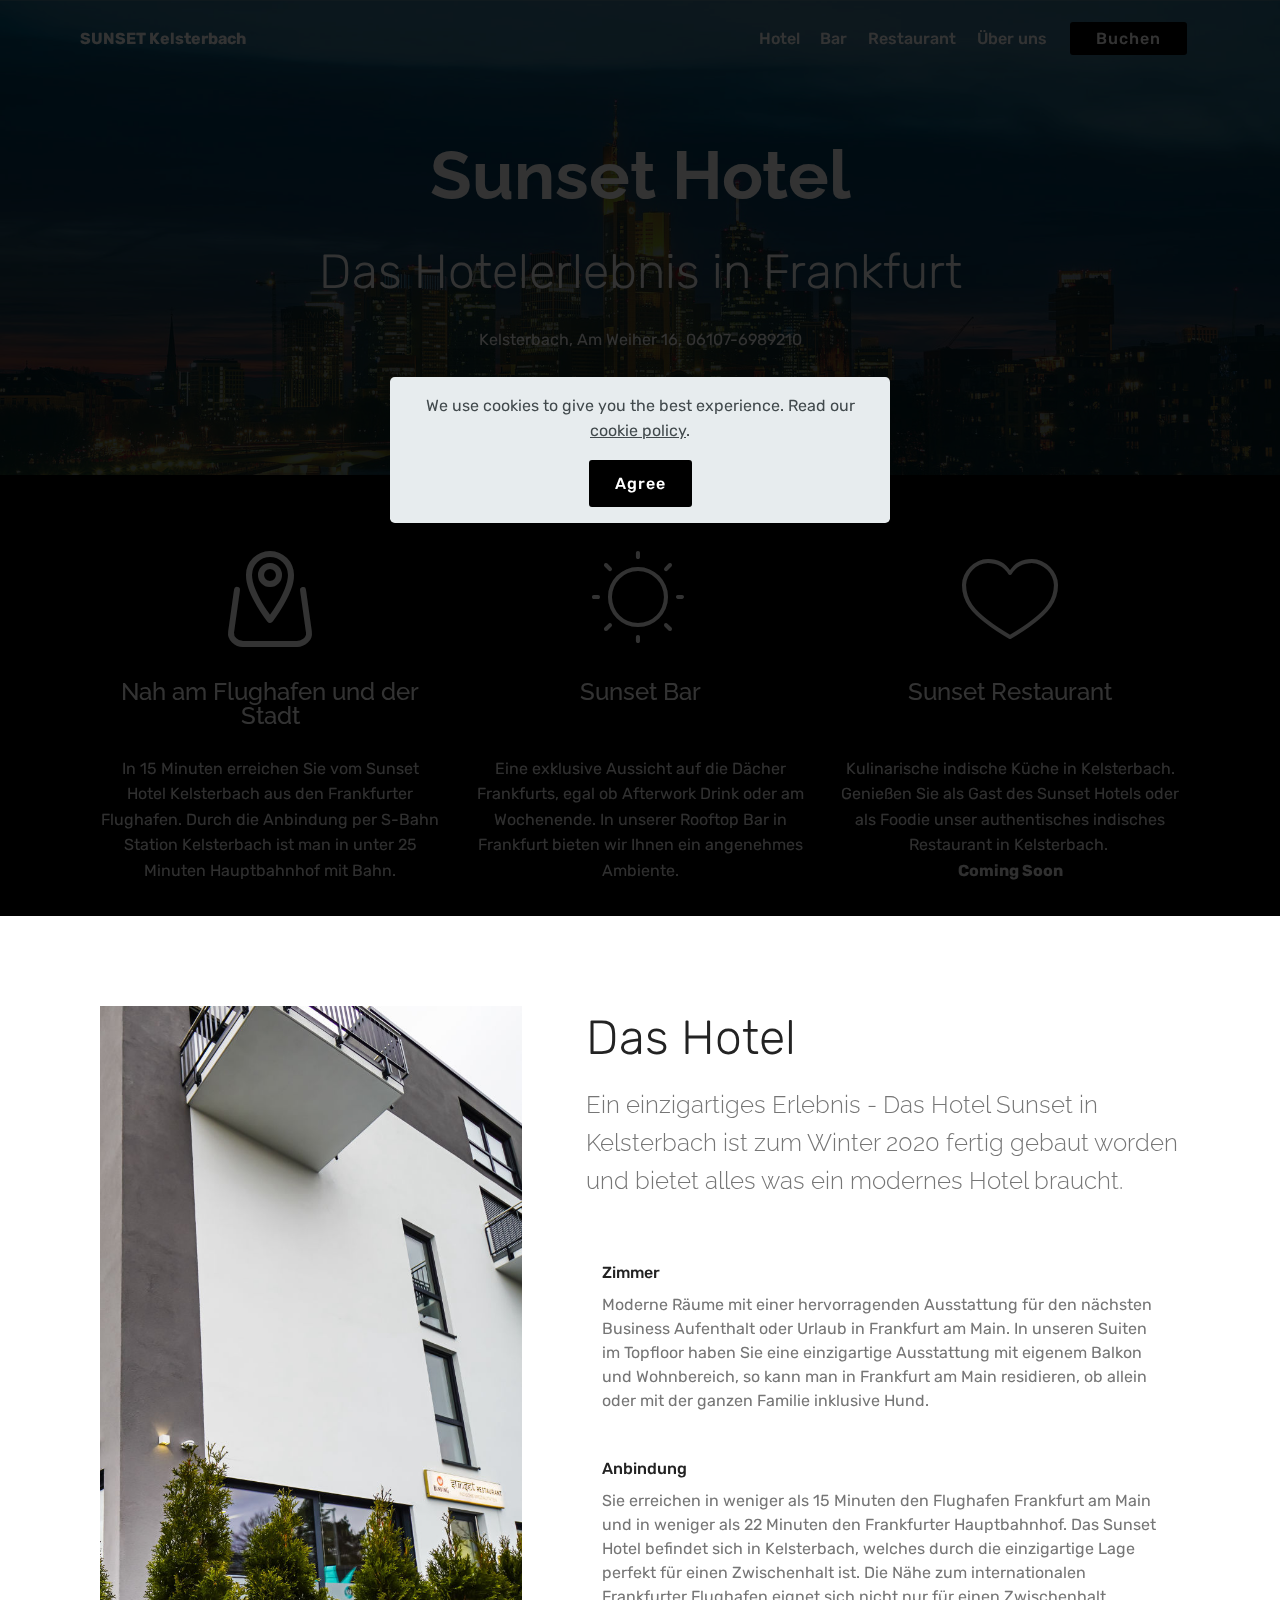
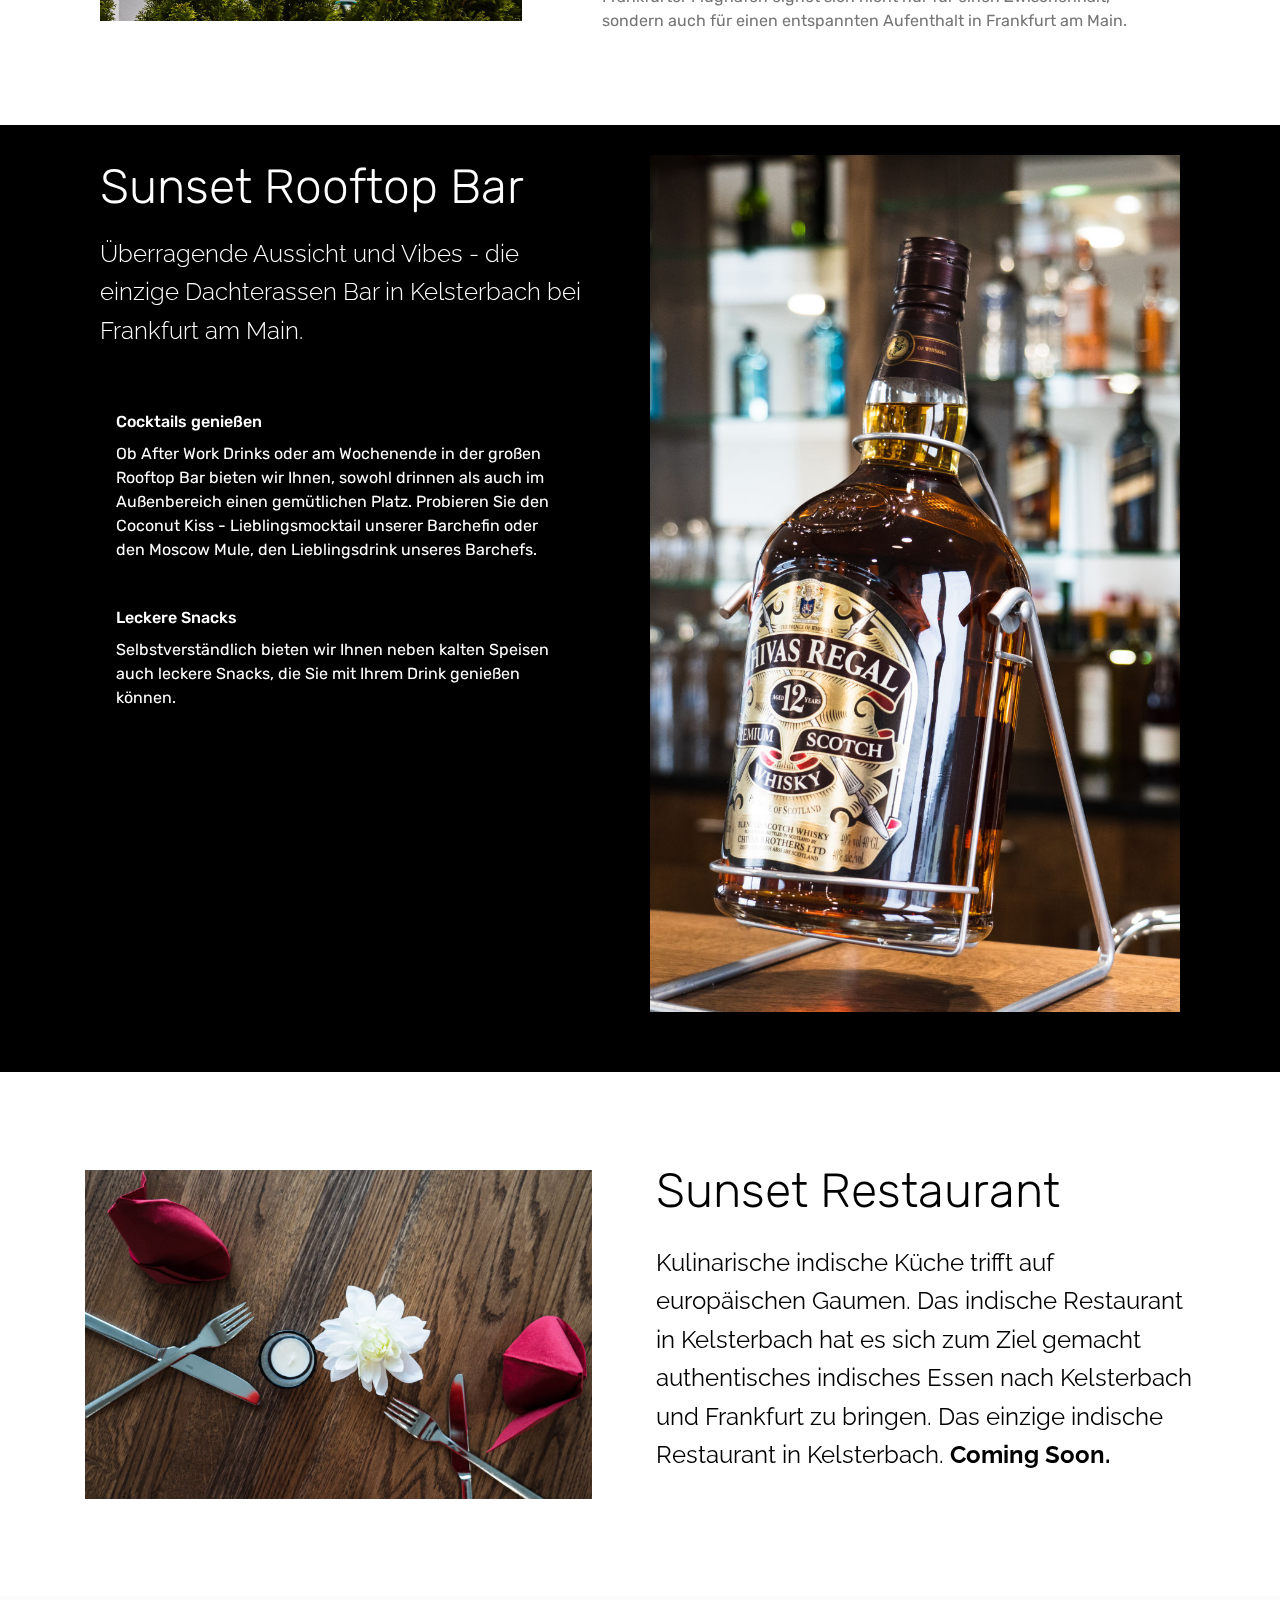
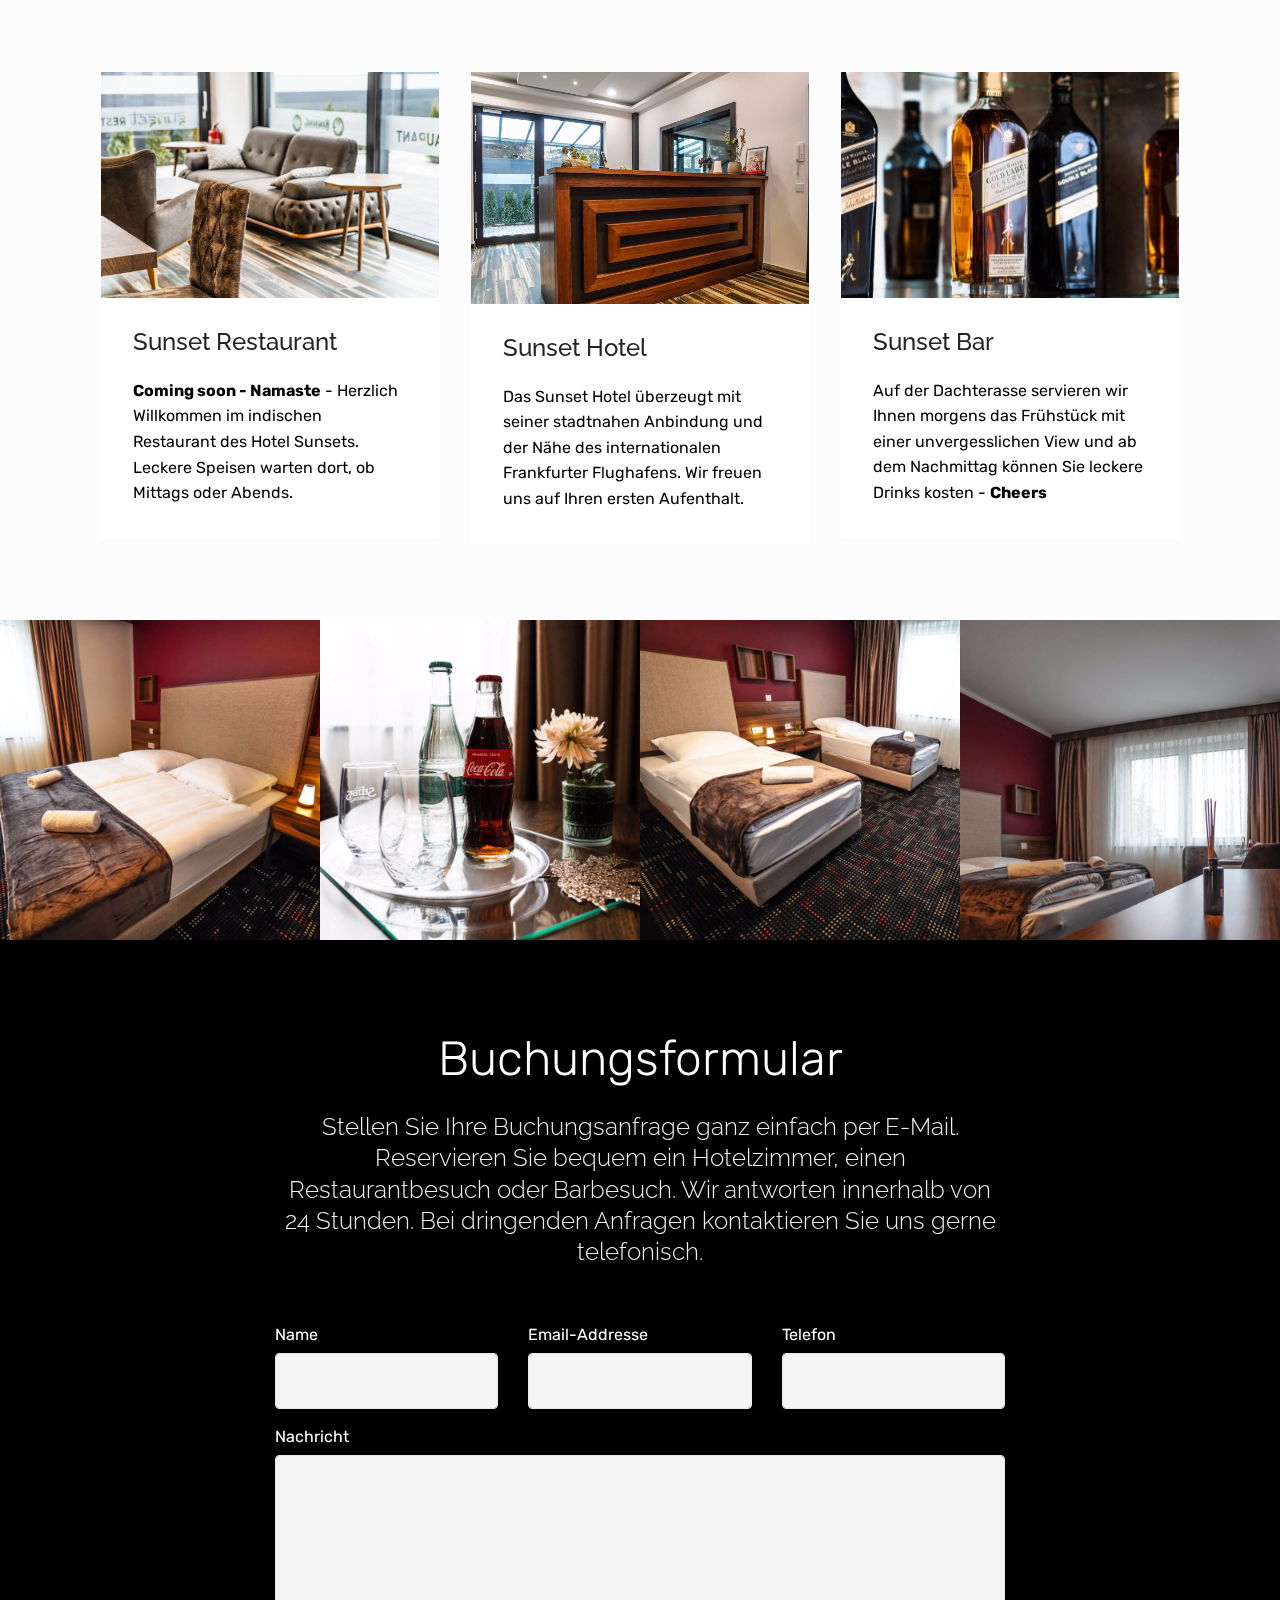
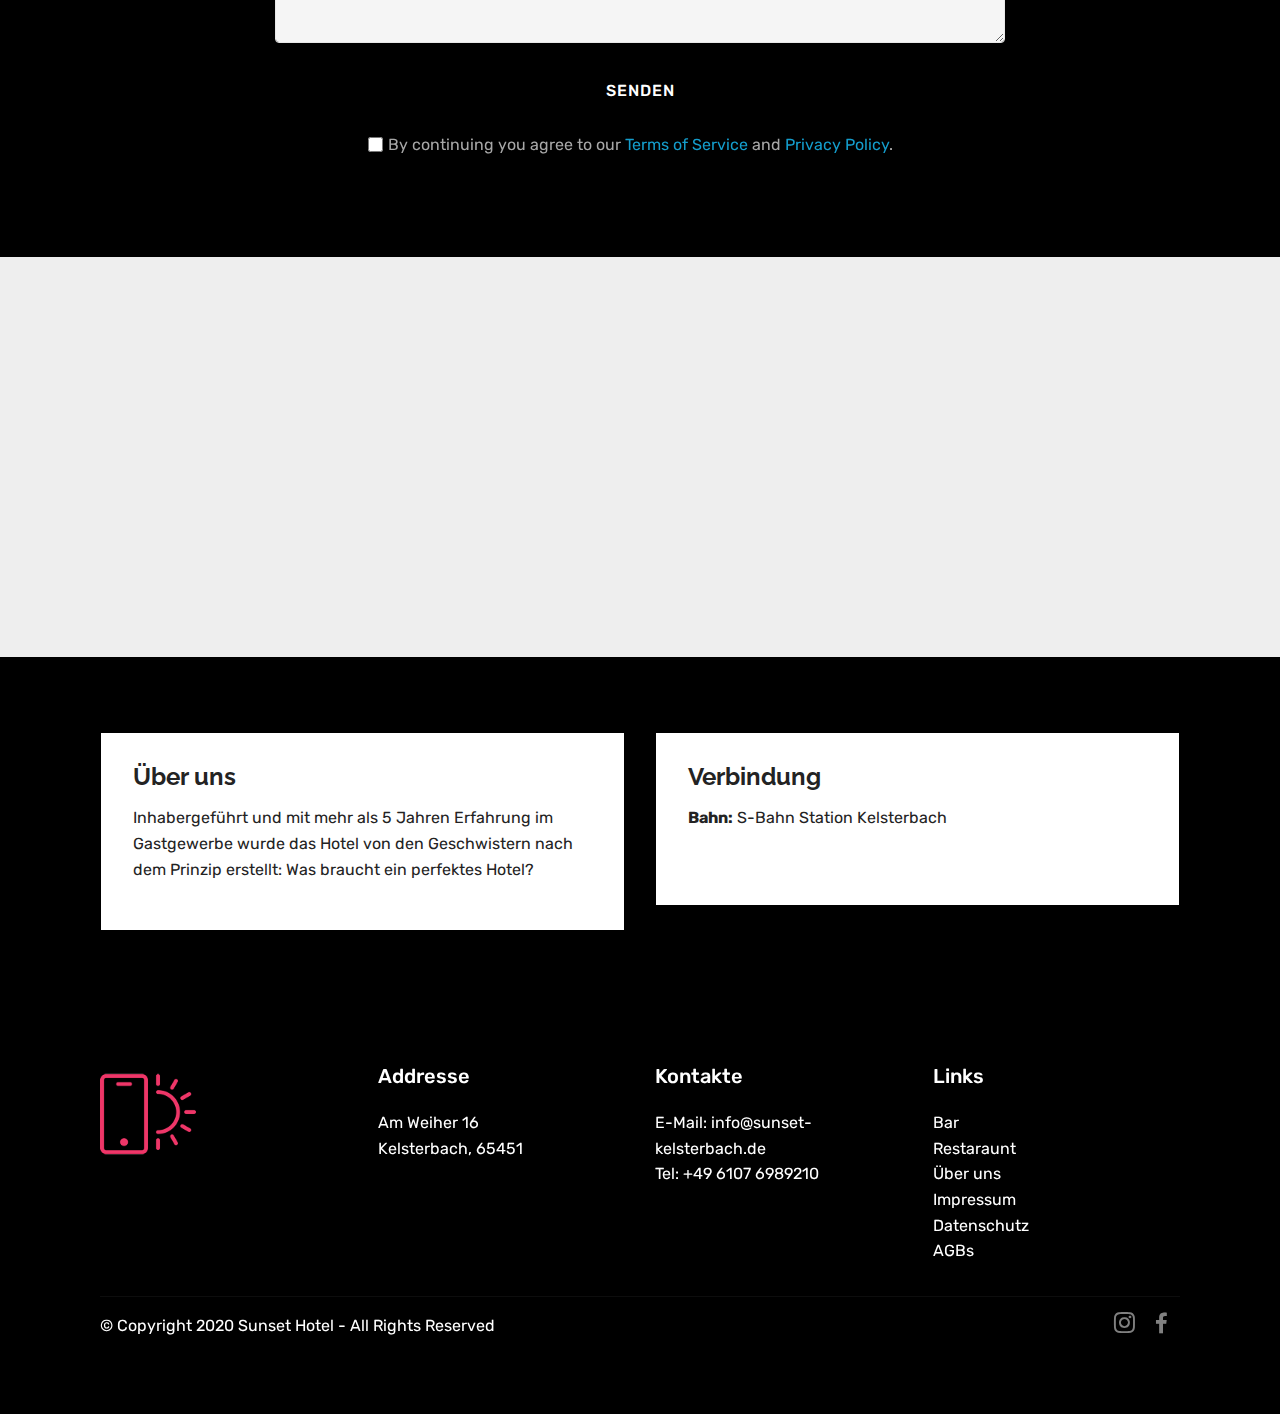
==== commit d3a47a0b: "agbs links" ====
--- a/index.html
+++ b/index.html
@@ -472,7 +472,7 @@
                     Links
                 </h5>
                 <p class="mbr-text"><a href="bar.html" class="text-white">Bar</a><br><a class="text-white" href="restaurant.html">Restaraunt</a>
-                    <br><a href="restaurant.html" class="text-white">Über uns</a><br><a href="impressum.html" class="text-white">Impressum</a><br><a href="datenschutz.html">Datenschutz</a></p>
+                    <br><a href="restaurant.html" class="text-white">Über uns</a><br><a href="impressum.html" class="text-white">Impressum</a><br><a href="datenschutz.html" class="text-white">Datenschutz</a><br><a href="AGB.html" class="text-white">AGBs</a></p>
             </div>
         </div>
         <div class="footer-lower">
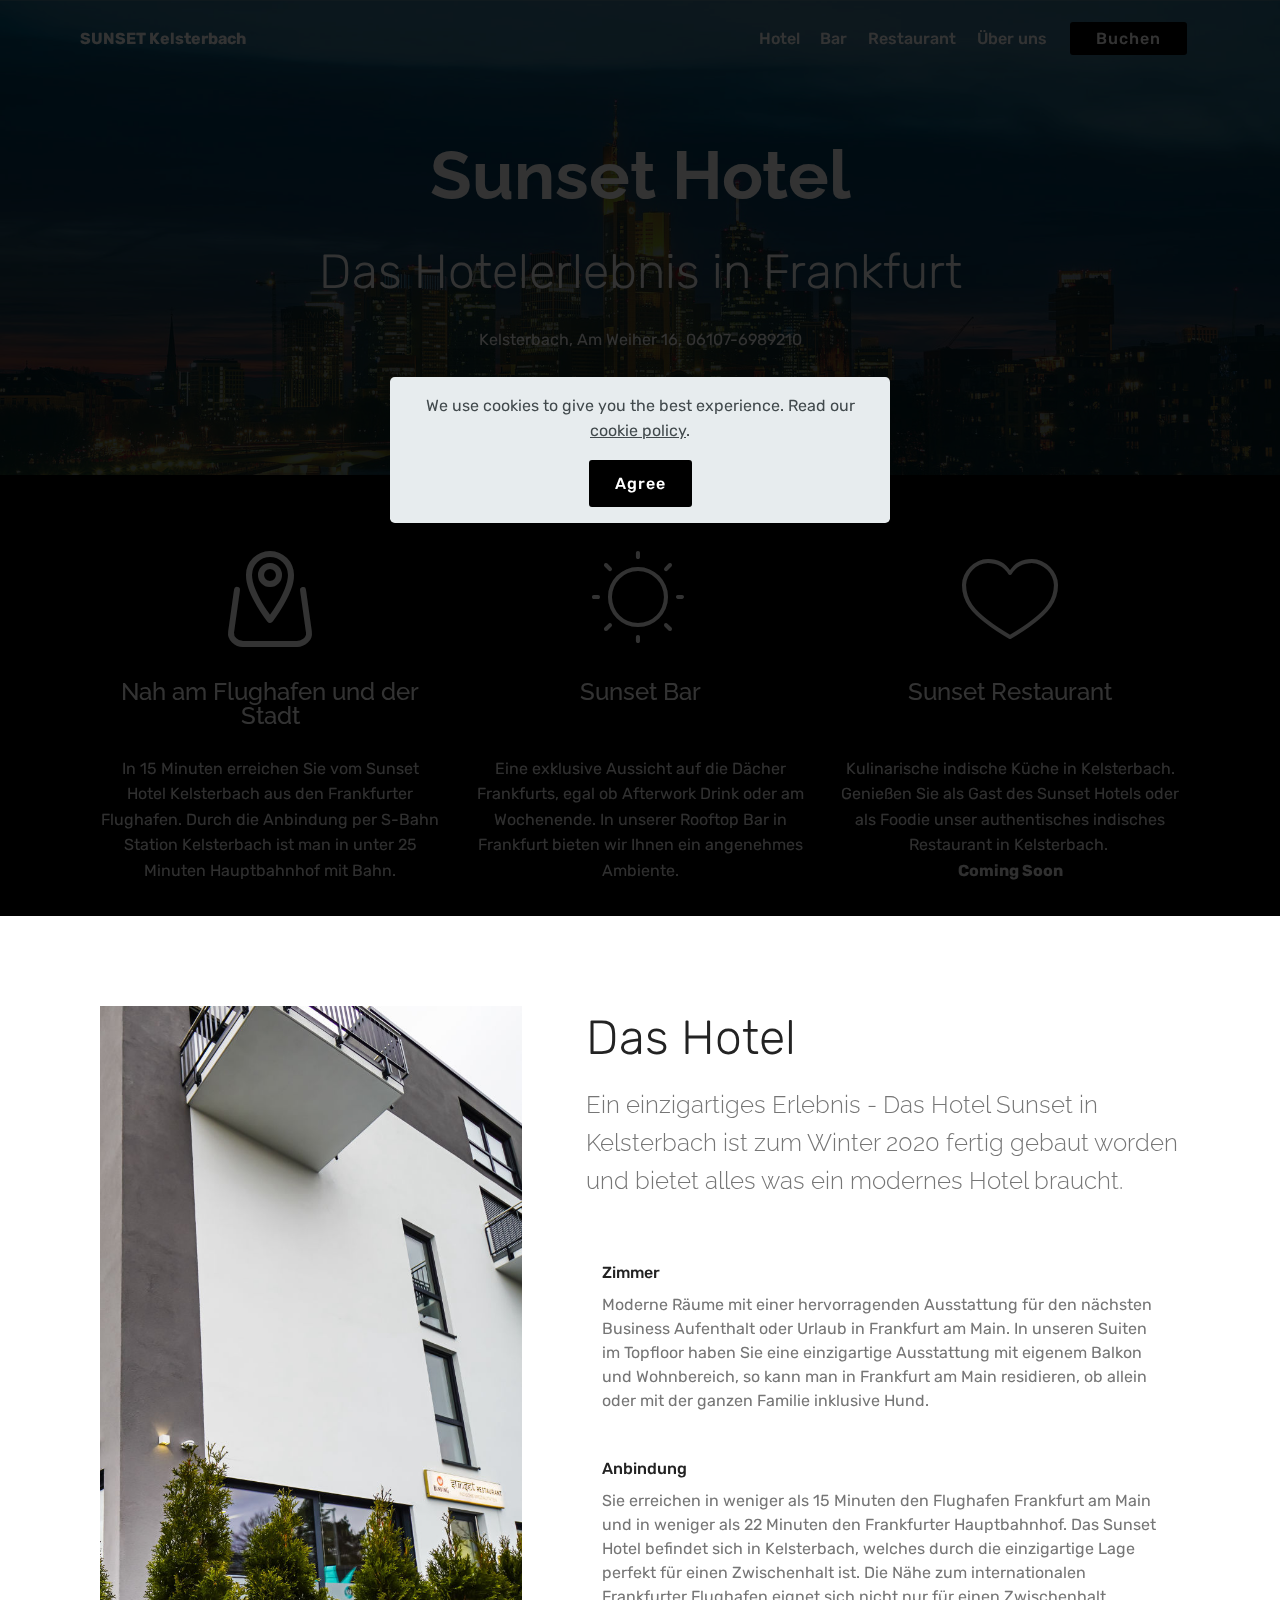
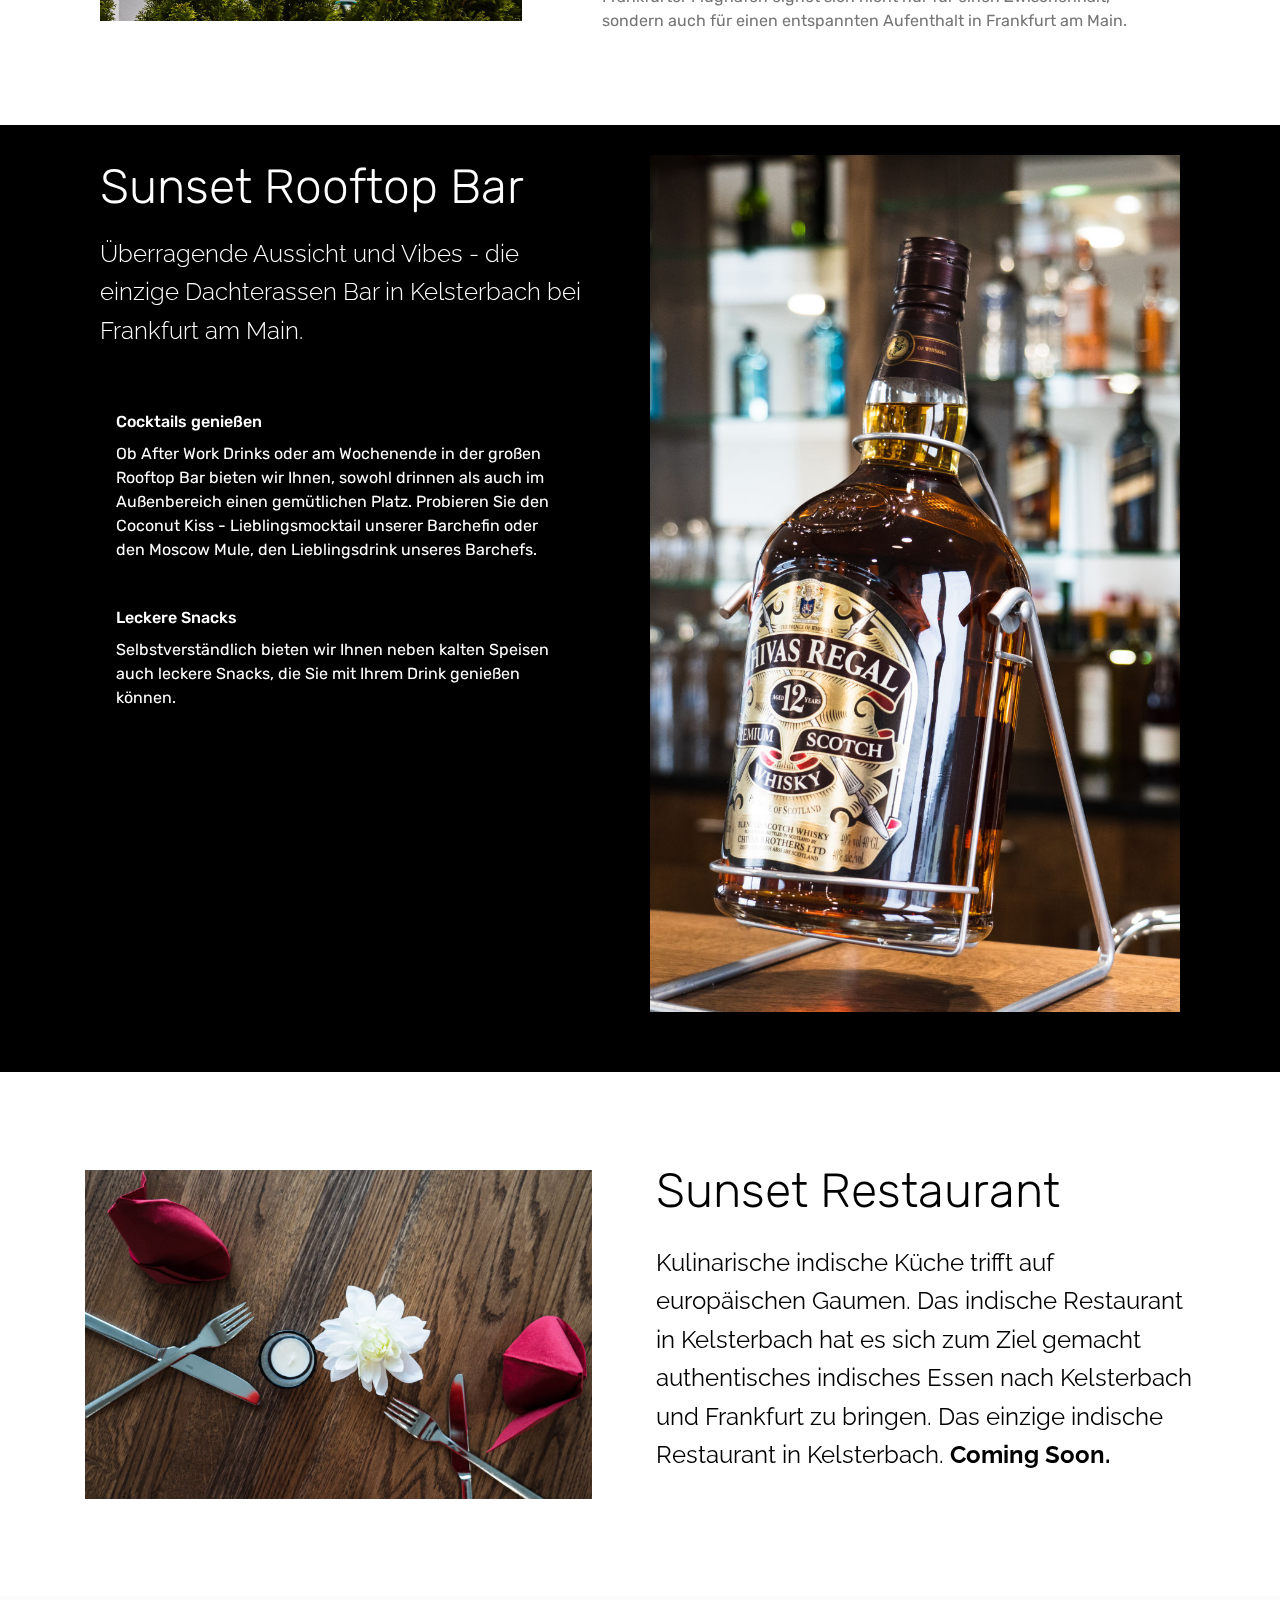
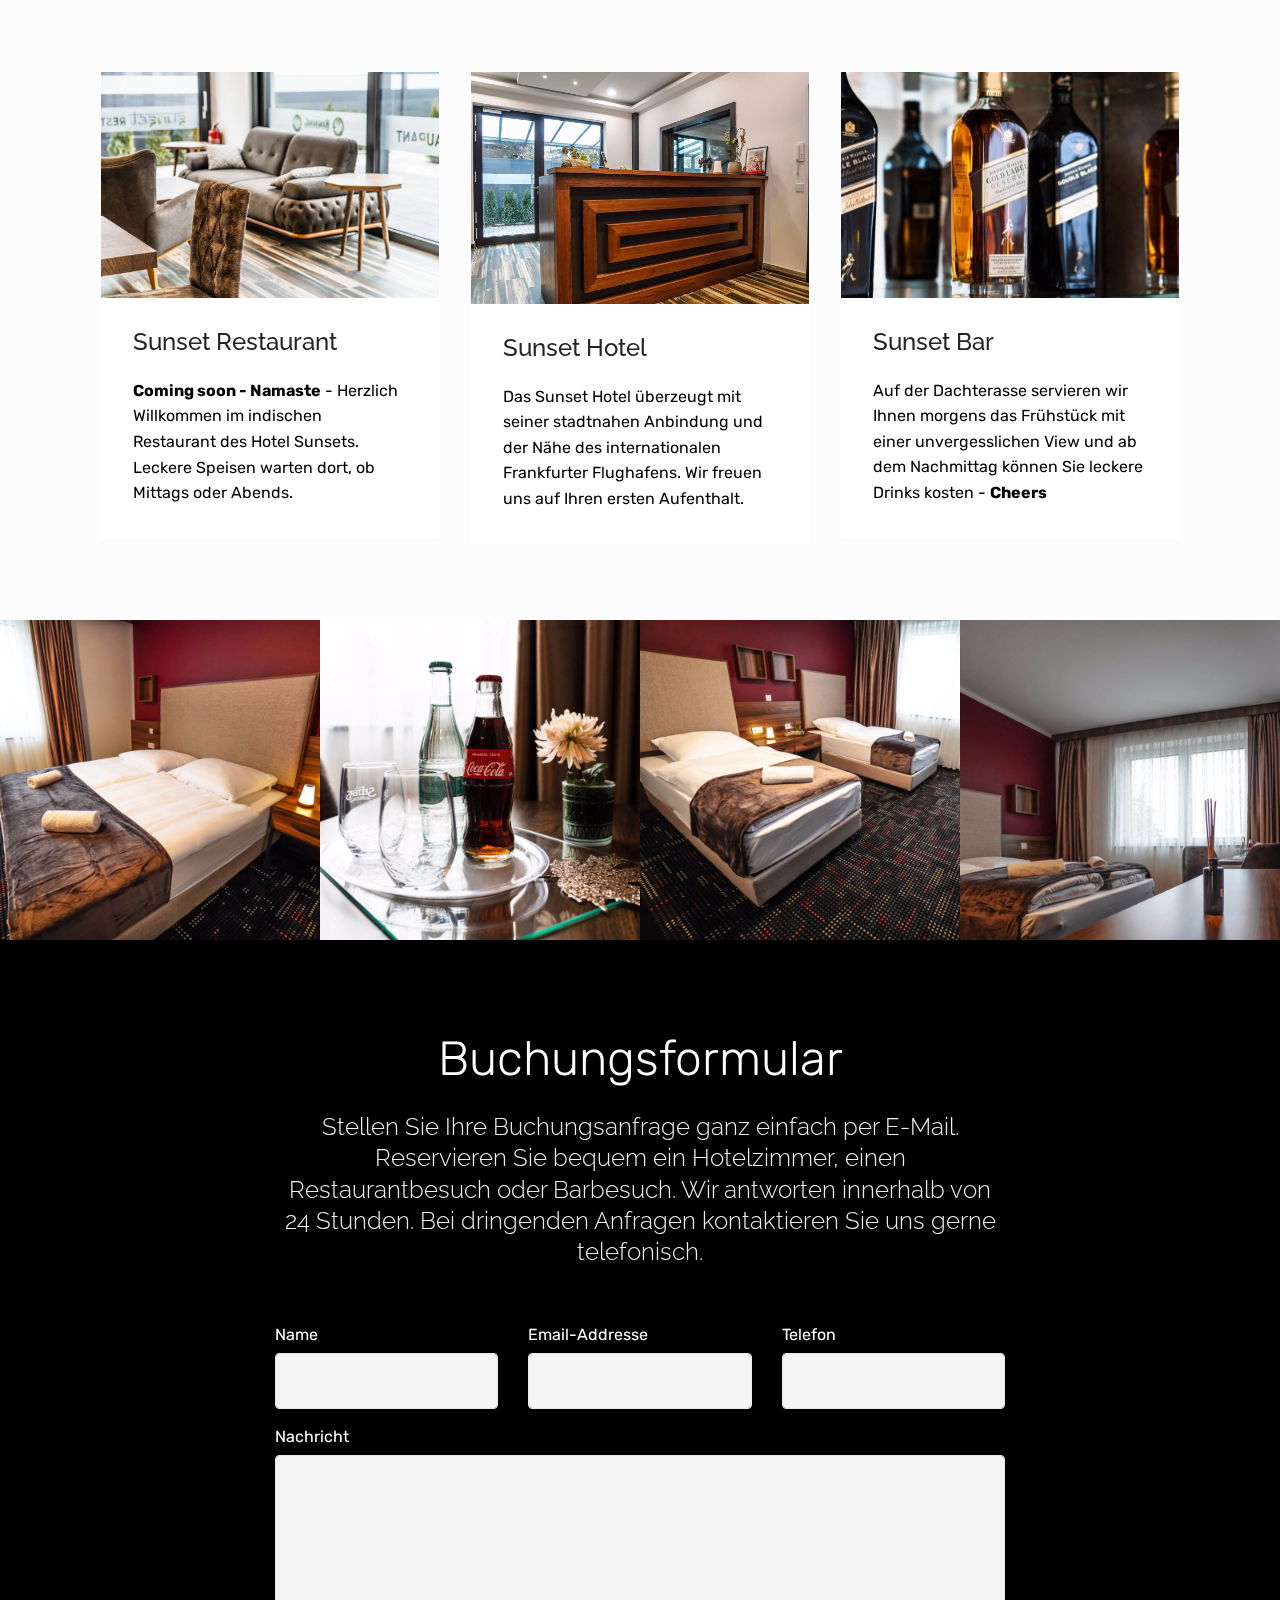
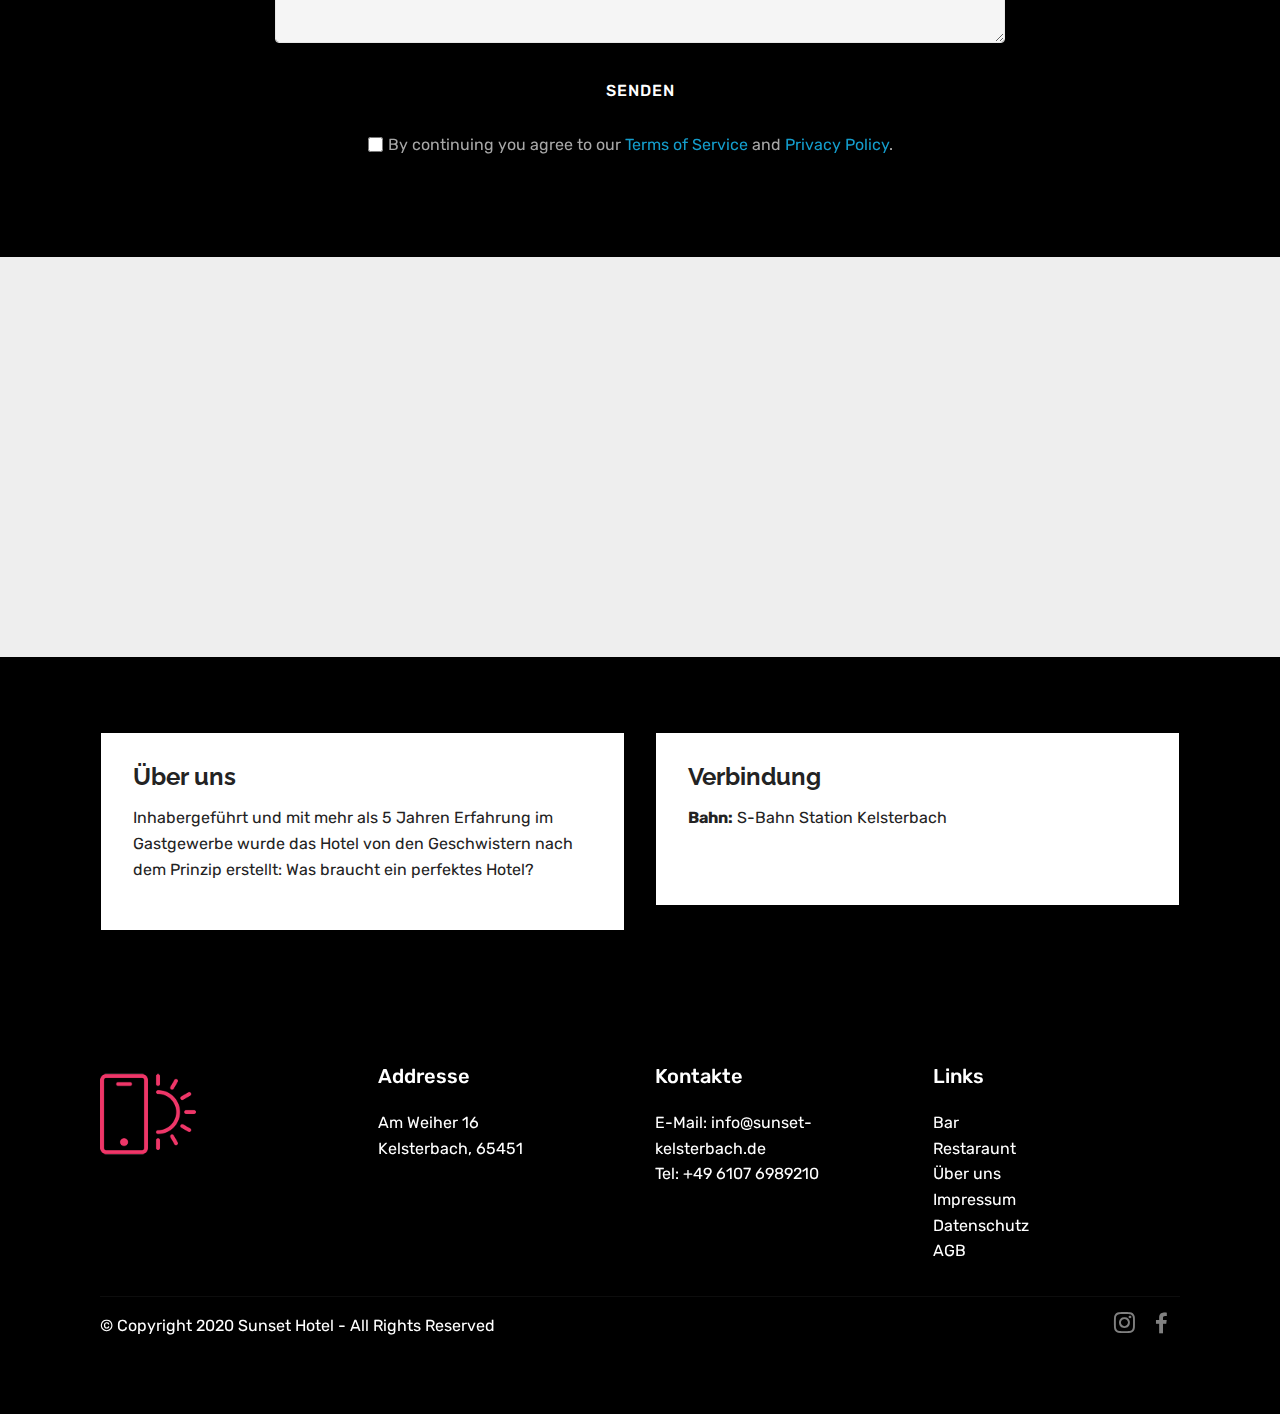
==== commit 04dbe63d: "changes Email Adress Formoid" ====
--- a/index.html
+++ b/index.html
@@ -71,12 +71,12 @@
 
                         Restaurant</a>
                 </li><li class="nav-item"><a class="nav-link link text-white display-4" href="ueberuns.html">Über uns</a></li></ul>
-            <div class="navbar-buttons mbr-section-btn"><a class="btn btn-sm btn-primary display-4 d21-trigger-ibe" href="#">Buchen</a></div>
+                <div class="navbar-buttons mbr-section-btn"><a class="btn btn-sm btn-primary display-4 d21-trigger-ibe" href="#">Buchen</a></div>
         </div>
     </nav>
 </section>
 
-<section class="engine"><a href="https://mobirise.info/j">website templates</a></section><section class="header1 cid-qwYE4H2V83 mbr-parallax-background" id="header1-4">
+<section class="engine"><a href="https://mobirise.info/q">responsive site templates</a></section><section class="header1 cid-qwYE4H2V83 mbr-parallax-background" id="header1-4">
 
 
 
@@ -363,7 +363,7 @@
         <div class="row justify-content-center">
             <div class="media-container-column col-lg-8" data-form-type="formoid">
                 <!---Formbuilder Form--->
-                <form action="https://mobirise.com/" method="POST" class="mbr-form form-with-styler" data-form-title="Mobirise Form"><input type="hidden" name="email" data-form-email="true" value="eMhf6iU719w4fynN9SJiyAzkuY3DfulV1ItV3OOJ0OxTG1HiZxVqWQVhRIXV33TfH6An2KRGFgMoetjjOesNjnjzQ0yxJjpeauGwu2drNacyiDtNJD11r53VFjIXUMfv">
+                <form action="https://mobirise.com/" method="POST" class="mbr-form form-with-styler" data-form-title="Mobirise Form"><input type="hidden" name="email" data-form-email="true" value="oKdYAhqzp0UsWeUP17gkxJVsmBPcL+CElHWFaJU3++E4wAAu0ysJFjZKXjEo+T1BGl5YFsVTpOH5EsHmSZafVPaaad2pYLtGPkWwgAZooB47gJzPQvMtC3qGozSg069j">
                     <div class="row">
                         <div hidden="hidden" data-form-alert="" class="alert alert-success col-12">Vielen Dank! Ihre Nachricht wurde verschickt!</div>
                         <div hidden="hidden" data-form-alert-danger="" class="alert alert-danger col-12">
@@ -471,8 +471,8 @@
                 <h5 class="pb-3">
                     Links
                 </h5>
-                <p class="mbr-text"><a href="bar.html" class="text-white">Bar</a><br><a class="text-white" href="restaurant.html">Restaraunt</a>
-                    <br><a href="restaurant.html" class="text-white">Über uns</a><br><a href="impressum.html" class="text-white">Impressum</a><br><a href="datenschutz.html" class="text-white">Datenschutz</a><br><a href="AGB.html" class="text-white">AGBs</a></p>
+                <p class="mbr-text"><a href="AGB.html" class="text-white">Bar</a><br><a class="text-white" href="restaurant.html">Restaraunt</a>
+                    <br><a href="restaurant.html" class="text-white">Über uns</a><br><a href="impressum.html" class="text-white">Impressum</a><br><a href="datenschutz.html" class="text-white">Datenschutz</a><br><a href="datenschutz.html" class="text-white">A</a>GB</p>
             </div>
         </div>
         <div class="footer-lower">
--- a/assets/theme/css/style.css
+++ b/assets/theme/css/style.css
@@ -119,8 +119,6 @@
   line-height: 1.6;
 }
 
-
-
 b,
 strong {
   font-weight: bold;
@@ -1141,4 +1139,4 @@
 	padding: 0;
 	top: 0;
 	left: -2400px;
-}
+}--- a/assets/mobirise/css/mbr-additional.css
+++ b/assets/mobirise/css/mbr-additional.css
@@ -3712,3 +3712,383 @@
 .cid-sioKYY4v4I blockquote {
   color: #767676;
 }
+.cid-qwYGTl41gN .navbar {
+  padding: .5rem 0;
+  background: #000000;
+  transition: none;
+  min-height: 77px;
+}
+.cid-qwYGTl41gN .navbar-dropdown.bg-color.transparent.opened {
+  background: #000000;
+}
+.cid-qwYGTl41gN a {
+  font-style: normal;
+}
+.cid-qwYGTl41gN .nav-item span {
+  padding-right: 0.4em;
+  line-height: 0.5em;
+  vertical-align: text-bottom;
+  position: relative;
+  top: -0.2em;
+  text-decoration: none;
+}
+.cid-qwYGTl41gN .nav-item a {
+  padding: 0.7rem 0 !important;
+  margin: 0rem .65rem !important;
+}
+.cid-qwYGTl41gN .btn {
+  padding: 0.4rem 1.5rem;
+  display: inline-flex;
+  align-items: center;
+}
+.cid-qwYGTl41gN .btn .mbr-iconfont {
+  font-size: 1.6rem;
+}
+.cid-qwYGTl41gN .menu-logo {
+  margin-right: auto;
+}
+.cid-qwYGTl41gN .menu-logo .navbar-brand {
+  display: flex;
+  margin-left: 5rem;
+  padding: 0;
+  transition: padding .2s;
+  min-height: 3.8rem;
+  align-items: center;
+}
+.cid-qwYGTl41gN .menu-logo .navbar-brand .navbar-caption-wrap {
+  display: -webkit-flex;
+  -webkit-align-items: center;
+  align-items: center;
+  word-break: break-word;
+  min-width: 7rem;
+  margin: .3rem 0;
+}
+.cid-qwYGTl41gN .menu-logo .navbar-brand .navbar-caption-wrap .navbar-caption {
+  line-height: 1.2rem !important;
+  padding-right: 2rem;
+}
+.cid-qwYGTl41gN .menu-logo .navbar-brand .navbar-logo {
+  font-size: 4rem;
+  transition: font-size 0.25s;
+}
+.cid-qwYGTl41gN .menu-logo .navbar-brand .navbar-logo img {
+  display: flex;
+}
+.cid-qwYGTl41gN .menu-logo .navbar-brand .navbar-logo .mbr-iconfont {
+  transition: font-size 0.25s;
+}
+.cid-qwYGTl41gN .navbar-toggleable-sm .navbar-collapse {
+  justify-content: flex-end;
+  -webkit-justify-content: flex-end;
+  padding-right: 5rem;
+  width: auto;
+}
+.cid-qwYGTl41gN .navbar-toggleable-sm .navbar-collapse .navbar-nav {
+  flex-wrap: wrap;
+  -webkit-flex-wrap: wrap;
+  padding-left: 0;
+}
+.cid-qwYGTl41gN .navbar-toggleable-sm .navbar-collapse .navbar-nav .nav-item {
+  -webkit-align-self: center;
+  align-self: center;
+}
+.cid-qwYGTl41gN .navbar-toggleable-sm .navbar-collapse .navbar-buttons {
+  padding-left: 0;
+  padding-bottom: 0;
+}
+.cid-qwYGTl41gN .dropdown .dropdown-menu {
+  background: #000000;
+  display: none;
+  position: absolute;
+  min-width: 5rem;
+  padding-top: 1.4rem;
+  padding-bottom: 1.4rem;
+  text-align: left;
+}
+.cid-qwYGTl41gN .dropdown .dropdown-menu .dropdown-item {
+  width: auto;
+  padding: 0.235em 1.5385em 0.235em 1.5385em !important;
+}
+.cid-qwYGTl41gN .dropdown .dropdown-menu .dropdown-item::after {
+  right: 0.5rem;
+}
+.cid-qwYGTl41gN .dropdown .dropdown-menu .dropdown-submenu {
+  margin: 0;
+}
+.cid-qwYGTl41gN .dropdown.open > .dropdown-menu {
+  display: block;
+}
+.cid-qwYGTl41gN .navbar-toggleable-sm.opened:after {
+  position: absolute;
+  width: 100vw;
+  height: 100vh;
+  content: '';
+  background-color: rgba(0, 0, 0, 0.1);
+  left: 0;
+  bottom: 0;
+  transform: translateY(100%);
+  -webkit-transform: translateY(100%);
+  z-index: 1000;
+}
+.cid-qwYGTl41gN .navbar.navbar-short {
+  min-height: 60px;
+  transition: all .2s;
+}
+.cid-qwYGTl41gN .navbar.navbar-short .navbar-toggler-right {
+  top: 20px;
+}
+.cid-qwYGTl41gN .navbar.navbar-short .navbar-logo a {
+  font-size: 2.5rem !important;
+  line-height: 2.5rem;
+  transition: font-size 0.25s;
+}
+.cid-qwYGTl41gN .navbar.navbar-short .navbar-logo a .mbr-iconfont {
+  font-size: 2.5rem !important;
+}
+.cid-qwYGTl41gN .navbar.navbar-short .navbar-logo a img {
+  height: 3rem !important;
+}
+.cid-qwYGTl41gN .navbar.navbar-short .navbar-brand {
+  min-height: 3rem;
+}
+.cid-qwYGTl41gN button.navbar-toggler {
+  width: 31px;
+  height: 18px;
+  cursor: pointer;
+  transition: all .2s;
+  top: 1.5rem;
+  right: 1rem;
+}
+.cid-qwYGTl41gN button.navbar-toggler:focus {
+  outline: none;
+}
+.cid-qwYGTl41gN button.navbar-toggler .hamburger span {
+  position: absolute;
+  right: 0;
+  width: 30px;
+  height: 2px;
+  border-right: 5px;
+  background-color: #ffffff;
+}
+.cid-qwYGTl41gN button.navbar-toggler .hamburger span:nth-child(1) {
+  top: 0;
+  transition: all .2s;
+}
+.cid-qwYGTl41gN button.navbar-toggler .hamburger span:nth-child(2) {
+  top: 8px;
+  transition: all .15s;
+}
+.cid-qwYGTl41gN button.navbar-toggler .hamburger span:nth-child(3) {
+  top: 8px;
+  transition: all .15s;
+}
+.cid-qwYGTl41gN button.navbar-toggler .hamburger span:nth-child(4) {
+  top: 16px;
+  transition: all .2s;
+}
+.cid-qwYGTl41gN nav.opened .hamburger span:nth-child(1) {
+  top: 8px;
+  width: 0;
+  opacity: 0;
+  right: 50%;
+  transition: all .2s;
+}
+.cid-qwYGTl41gN nav.opened .hamburger span:nth-child(2) {
+  -webkit-transform: rotate(45deg);
+  transform: rotate(45deg);
+  transition: all .25s;
+}
+.cid-qwYGTl41gN nav.opened .hamburger span:nth-child(3) {
+  -webkit-transform: rotate(-45deg);
+  transform: rotate(-45deg);
+  transition: all .25s;
+}
+.cid-qwYGTl41gN nav.opened .hamburger span:nth-child(4) {
+  top: 8px;
+  width: 0;
+  opacity: 0;
+  right: 50%;
+  transition: all .2s;
+}
+.cid-qwYGTl41gN .collapsed.navbar-expand {
+  flex-direction: column;
+}
+.cid-qwYGTl41gN .collapsed .btn {
+  display: flex;
+}
+.cid-qwYGTl41gN .collapsed .navbar-collapse {
+  display: none !important;
+  padding-right: 0 !important;
+}
+.cid-qwYGTl41gN .collapsed .navbar-collapse.collapsing,
+.cid-qwYGTl41gN .collapsed .navbar-collapse.show {
+  display: block !important;
+}
+.cid-qwYGTl41gN .collapsed .navbar-collapse.collapsing .navbar-nav,
+.cid-qwYGTl41gN .collapsed .navbar-collapse.show .navbar-nav {
+  display: block;
+  text-align: center;
+}
+.cid-qwYGTl41gN .collapsed .navbar-collapse.collapsing .navbar-nav .nav-item,
+.cid-qwYGTl41gN .collapsed .navbar-collapse.show .navbar-nav .nav-item {
+  clear: both;
+}
+.cid-qwYGTl41gN .collapsed .navbar-collapse.collapsing .navbar-buttons,
+.cid-qwYGTl41gN .collapsed .navbar-collapse.show .navbar-buttons {
+  text-align: center;
+}
+.cid-qwYGTl41gN .collapsed .navbar-collapse.collapsing .navbar-buttons:last-child,
+.cid-qwYGTl41gN .collapsed .navbar-collapse.show .navbar-buttons:last-child {
+  margin-bottom: 1rem;
+}
+.cid-qwYGTl41gN .collapsed button.navbar-toggler {
+  display: block;
+}
+.cid-qwYGTl41gN .collapsed .navbar-brand {
+  margin-left: 1rem !important;
+}
+.cid-qwYGTl41gN .collapsed .navbar-toggleable-sm {
+  flex-direction: column;
+  -webkit-flex-direction: column;
+}
+.cid-qwYGTl41gN .collapsed .dropdown .dropdown-menu {
+  width: 100%;
+  text-align: center;
+  position: relative;
+  opacity: 0;
+  display: block;
+  height: 0;
+  visibility: hidden;
+  padding: 0;
+  transition-duration: .5s;
+  transition-property: opacity,padding,height;
+}
+.cid-qwYGTl41gN .collapsed .dropdown.open > .dropdown-menu {
+  position: relative;
+  opacity: 1;
+  height: auto;
+  padding: 1.4rem 0;
+  visibility: visible;
+}
+.cid-qwYGTl41gN .collapsed .dropdown .dropdown-submenu {
+  left: 0;
+  text-align: center;
+  width: 100%;
+}
+.cid-qwYGTl41gN .collapsed .dropdown .dropdown-toggle[data-toggle="dropdown-submenu"]::after {
+  margin-top: 0;
+  position: inherit;
+  right: 0;
+  top: 50%;
+  display: inline-block;
+  width: 0;
+  height: 0;
+  margin-left: .3em;
+  vertical-align: middle;
+  content: "";
+  border-top: .30em solid;
+  border-right: .30em solid transparent;
+  border-left: .30em solid transparent;
+}
+@media (max-width: 991px) {
+  .cid-qwYGTl41gN .navbar-expand {
+    flex-direction: column;
+  }
+  .cid-qwYGTl41gN img {
+    height: 3.8rem !important;
+  }
+  .cid-qwYGTl41gN .btn {
+    display: flex;
+  }
+  .cid-qwYGTl41gN button.navbar-toggler {
+    display: block;
+  }
+  .cid-qwYGTl41gN .navbar-brand {
+    margin-left: 1rem !important;
+  }
+  .cid-qwYGTl41gN .navbar-toggleable-sm {
+    flex-direction: column;
+    -webkit-flex-direction: column;
+  }
+  .cid-qwYGTl41gN .navbar-collapse {
+    display: none !important;
+    padding-right: 0 !important;
+  }
+  .cid-qwYGTl41gN .navbar-collapse.collapsing,
+  .cid-qwYGTl41gN .navbar-collapse.show {
+    display: block !important;
+  }
+  .cid-qwYGTl41gN .navbar-collapse.collapsing .navbar-nav,
+  .cid-qwYGTl41gN .navbar-collapse.show .navbar-nav {
+    display: block;
+    text-align: center;
+  }
+  .cid-qwYGTl41gN .navbar-collapse.collapsing .navbar-nav .nav-item,
+  .cid-qwYGTl41gN .navbar-collapse.show .navbar-nav .nav-item {
+    clear: both;
+  }
+  .cid-qwYGTl41gN .navbar-collapse.collapsing .navbar-buttons,
+  .cid-qwYGTl41gN .navbar-collapse.show .navbar-buttons {
+    text-align: center;
+  }
+  .cid-qwYGTl41gN .navbar-collapse.collapsing .navbar-buttons:last-child,
+  .cid-qwYGTl41gN .navbar-collapse.show .navbar-buttons:last-child {
+    margin-bottom: 1rem;
+  }
+  .cid-qwYGTl41gN .dropdown .dropdown-menu {
+    width: 100%;
+    text-align: center;
+    position: relative;
+    opacity: 0;
+    display: block;
+    height: 0;
+    visibility: hidden;
+    padding: 0;
+    transition-duration: .5s;
+    transition-property: opacity,padding,height;
+  }
+  .cid-qwYGTl41gN .dropdown.open > .dropdown-menu {
+    position: relative;
+    opacity: 1;
+    height: auto;
+    padding: 1.4rem 0;
+    visibility: visible;
+  }
+  .cid-qwYGTl41gN .dropdown .dropdown-submenu {
+    left: 0;
+    text-align: center;
+    width: 100%;
+  }
+  .cid-qwYGTl41gN .dropdown .dropdown-toggle[data-toggle="dropdown-submenu"]::after {
+    margin-top: 0;
+    position: inherit;
+    right: 0;
+    top: 50%;
+    display: inline-block;
+    width: 0;
+    height: 0;
+    margin-left: .3em;
+    vertical-align: middle;
+    content: "";
+    border-top: .30em solid;
+    border-right: .30em solid transparent;
+    border-left: .30em solid transparent;
+  }
+}
+@media (min-width: 767px) {
+  .cid-qwYGTl41gN .menu-logo {
+    flex-shrink: 0;
+  }
+}
+.cid-srDujPEzRn {
+  padding-top: 120px;
+  padding-bottom: 60px;
+  background-color: #000000;
+}
+.cid-srDujPEzRn .mbr-section-subtitle {
+  color: #ffffff;
+  text-align: left;
+}
+.cid-srDujPEzRn H2 {
+  color: #ffffff;
+}
--- a/assets/mobirise/css/mbr-additional.css
+++ b/assets/mobirise/css/mbr-additional.css
@@ -3712,3 +3712,383 @@
 .cid-sioKYY4v4I blockquote {
   color: #767676;
 }
+.cid-qwYGTl41gN .navbar {
+  padding: .5rem 0;
+  background: #000000;
+  transition: none;
+  min-height: 77px;
+}
+.cid-qwYGTl41gN .navbar-dropdown.bg-color.transparent.opened {
+  background: #000000;
+}
+.cid-qwYGTl41gN a {
+  font-style: normal;
+}
+.cid-qwYGTl41gN .nav-item span {
+  padding-right: 0.4em;
+  line-height: 0.5em;
+  vertical-align: text-bottom;
+  position: relative;
+  top: -0.2em;
+  text-decoration: none;
+}
+.cid-qwYGTl41gN .nav-item a {
+  padding: 0.7rem 0 !important;
+  margin: 0rem .65rem !important;
+}
+.cid-qwYGTl41gN .btn {
+  padding: 0.4rem 1.5rem;
+  display: inline-flex;
+  align-items: center;
+}
+.cid-qwYGTl41gN .btn .mbr-iconfont {
+  font-size: 1.6rem;
+}
+.cid-qwYGTl41gN .menu-logo {
+  margin-right: auto;
+}
+.cid-qwYGTl41gN .menu-logo .navbar-brand {
+  display: flex;
+  margin-left: 5rem;
+  padding: 0;
+  transition: padding .2s;
+  min-height: 3.8rem;
+  align-items: center;
+}
+.cid-qwYGTl41gN .menu-logo .navbar-brand .navbar-caption-wrap {
+  display: -webkit-flex;
+  -webkit-align-items: center;
+  align-items: center;
+  word-break: break-word;
+  min-width: 7rem;
+  margin: .3rem 0;
+}
+.cid-qwYGTl41gN .menu-logo .navbar-brand .navbar-caption-wrap .navbar-caption {
+  line-height: 1.2rem !important;
+  padding-right: 2rem;
+}
+.cid-qwYGTl41gN .menu-logo .navbar-brand .navbar-logo {
+  font-size: 4rem;
+  transition: font-size 0.25s;
+}
+.cid-qwYGTl41gN .menu-logo .navbar-brand .navbar-logo img {
+  display: flex;
+}
+.cid-qwYGTl41gN .menu-logo .navbar-brand .navbar-logo .mbr-iconfont {
+  transition: font-size 0.25s;
+}
+.cid-qwYGTl41gN .navbar-toggleable-sm .navbar-collapse {
+  justify-content: flex-end;
+  -webkit-justify-content: flex-end;
+  padding-right: 5rem;
+  width: auto;
+}
+.cid-qwYGTl41gN .navbar-toggleable-sm .navbar-collapse .navbar-nav {
+  flex-wrap: wrap;
+  -webkit-flex-wrap: wrap;
+  padding-left: 0;
+}
+.cid-qwYGTl41gN .navbar-toggleable-sm .navbar-collapse .navbar-nav .nav-item {
+  -webkit-align-self: center;
+  align-self: center;
+}
+.cid-qwYGTl41gN .navbar-toggleable-sm .navbar-collapse .navbar-buttons {
+  padding-left: 0;
+  padding-bottom: 0;
+}
+.cid-qwYGTl41gN .dropdown .dropdown-menu {
+  background: #000000;
+  display: none;
+  position: absolute;
+  min-width: 5rem;
+  padding-top: 1.4rem;
+  padding-bottom: 1.4rem;
+  text-align: left;
+}
+.cid-qwYGTl41gN .dropdown .dropdown-menu .dropdown-item {
+  width: auto;
+  padding: 0.235em 1.5385em 0.235em 1.5385em !important;
+}
+.cid-qwYGTl41gN .dropdown .dropdown-menu .dropdown-item::after {
+  right: 0.5rem;
+}
+.cid-qwYGTl41gN .dropdown .dropdown-menu .dropdown-submenu {
+  margin: 0;
+}
+.cid-qwYGTl41gN .dropdown.open > .dropdown-menu {
+  display: block;
+}
+.cid-qwYGTl41gN .navbar-toggleable-sm.opened:after {
+  position: absolute;
+  width: 100vw;
+  height: 100vh;
+  content: '';
+  background-color: rgba(0, 0, 0, 0.1);
+  left: 0;
+  bottom: 0;
+  transform: translateY(100%);
+  -webkit-transform: translateY(100%);
+  z-index: 1000;
+}
+.cid-qwYGTl41gN .navbar.navbar-short {
+  min-height: 60px;
+  transition: all .2s;
+}
+.cid-qwYGTl41gN .navbar.navbar-short .navbar-toggler-right {
+  top: 20px;
+}
+.cid-qwYGTl41gN .navbar.navbar-short .navbar-logo a {
+  font-size: 2.5rem !important;
+  line-height: 2.5rem;
+  transition: font-size 0.25s;
+}
+.cid-qwYGTl41gN .navbar.navbar-short .navbar-logo a .mbr-iconfont {
+  font-size: 2.5rem !important;
+}
+.cid-qwYGTl41gN .navbar.navbar-short .navbar-logo a img {
+  height: 3rem !important;
+}
+.cid-qwYGTl41gN .navbar.navbar-short .navbar-brand {
+  min-height: 3rem;
+}
+.cid-qwYGTl41gN button.navbar-toggler {
+  width: 31px;
+  height: 18px;
+  cursor: pointer;
+  transition: all .2s;
+  top: 1.5rem;
+  right: 1rem;
+}
+.cid-qwYGTl41gN button.navbar-toggler:focus {
+  outline: none;
+}
+.cid-qwYGTl41gN button.navbar-toggler .hamburger span {
+  position: absolute;
+  right: 0;
+  width: 30px;
+  height: 2px;
+  border-right: 5px;
+  background-color: #ffffff;
+}
+.cid-qwYGTl41gN button.navbar-toggler .hamburger span:nth-child(1) {
+  top: 0;
+  transition: all .2s;
+}
+.cid-qwYGTl41gN button.navbar-toggler .hamburger span:nth-child(2) {
+  top: 8px;
+  transition: all .15s;
+}
+.cid-qwYGTl41gN button.navbar-toggler .hamburger span:nth-child(3) {
+  top: 8px;
+  transition: all .15s;
+}
+.cid-qwYGTl41gN button.navbar-toggler .hamburger span:nth-child(4) {
+  top: 16px;
+  transition: all .2s;
+}
+.cid-qwYGTl41gN nav.opened .hamburger span:nth-child(1) {
+  top: 8px;
+  width: 0;
+  opacity: 0;
+  right: 50%;
+  transition: all .2s;
+}
+.cid-qwYGTl41gN nav.opened .hamburger span:nth-child(2) {
+  -webkit-transform: rotate(45deg);
+  transform: rotate(45deg);
+  transition: all .25s;
+}
+.cid-qwYGTl41gN nav.opened .hamburger span:nth-child(3) {
+  -webkit-transform: rotate(-45deg);
+  transform: rotate(-45deg);
+  transition: all .25s;
+}
+.cid-qwYGTl41gN nav.opened .hamburger span:nth-child(4) {
+  top: 8px;
+  width: 0;
+  opacity: 0;
+  right: 50%;
+  transition: all .2s;
+}
+.cid-qwYGTl41gN .collapsed.navbar-expand {
+  flex-direction: column;
+}
+.cid-qwYGTl41gN .collapsed .btn {
+  display: flex;
+}
+.cid-qwYGTl41gN .collapsed .navbar-collapse {
+  display: none !important;
+  padding-right: 0 !important;
+}
+.cid-qwYGTl41gN .collapsed .navbar-collapse.collapsing,
+.cid-qwYGTl41gN .collapsed .navbar-collapse.show {
+  display: block !important;
+}
+.cid-qwYGTl41gN .collapsed .navbar-collapse.collapsing .navbar-nav,
+.cid-qwYGTl41gN .collapsed .navbar-collapse.show .navbar-nav {
+  display: block;
+  text-align: center;
+}
+.cid-qwYGTl41gN .collapsed .navbar-collapse.collapsing .navbar-nav .nav-item,
+.cid-qwYGTl41gN .collapsed .navbar-collapse.show .navbar-nav .nav-item {
+  clear: both;
+}
+.cid-qwYGTl41gN .collapsed .navbar-collapse.collapsing .navbar-buttons,
+.cid-qwYGTl41gN .collapsed .navbar-collapse.show .navbar-buttons {
+  text-align: center;
+}
+.cid-qwYGTl41gN .collapsed .navbar-collapse.collapsing .navbar-buttons:last-child,
+.cid-qwYGTl41gN .collapsed .navbar-collapse.show .navbar-buttons:last-child {
+  margin-bottom: 1rem;
+}
+.cid-qwYGTl41gN .collapsed button.navbar-toggler {
+  display: block;
+}
+.cid-qwYGTl41gN .collapsed .navbar-brand {
+  margin-left: 1rem !important;
+}
+.cid-qwYGTl41gN .collapsed .navbar-toggleable-sm {
+  flex-direction: column;
+  -webkit-flex-direction: column;
+}
+.cid-qwYGTl41gN .collapsed .dropdown .dropdown-menu {
+  width: 100%;
+  text-align: center;
+  position: relative;
+  opacity: 0;
+  display: block;
+  height: 0;
+  visibility: hidden;
+  padding: 0;
+  transition-duration: .5s;
+  transition-property: opacity,padding,height;
+}
+.cid-qwYGTl41gN .collapsed .dropdown.open > .dropdown-menu {
+  position: relative;
+  opacity: 1;
+  height: auto;
+  padding: 1.4rem 0;
+  visibility: visible;
+}
+.cid-qwYGTl41gN .collapsed .dropdown .dropdown-submenu {
+  left: 0;
+  text-align: center;
+  width: 100%;
+}
+.cid-qwYGTl41gN .collapsed .dropdown .dropdown-toggle[data-toggle="dropdown-submenu"]::after {
+  margin-top: 0;
+  position: inherit;
+  right: 0;
+  top: 50%;
+  display: inline-block;
+  width: 0;
+  height: 0;
+  margin-left: .3em;
+  vertical-align: middle;
+  content: "";
+  border-top: .30em solid;
+  border-right: .30em solid transparent;
+  border-left: .30em solid transparent;
+}
+@media (max-width: 991px) {
+  .cid-qwYGTl41gN .navbar-expand {
+    flex-direction: column;
+  }
+  .cid-qwYGTl41gN img {
+    height: 3.8rem !important;
+  }
+  .cid-qwYGTl41gN .btn {
+    display: flex;
+  }
+  .cid-qwYGTl41gN button.navbar-toggler {
+    display: block;
+  }
+  .cid-qwYGTl41gN .navbar-brand {
+    margin-left: 1rem !important;
+  }
+  .cid-qwYGTl41gN .navbar-toggleable-sm {
+    flex-direction: column;
+    -webkit-flex-direction: column;
+  }
+  .cid-qwYGTl41gN .navbar-collapse {
+    display: none !important;
+    padding-right: 0 !important;
+  }
+  .cid-qwYGTl41gN .navbar-collapse.collapsing,
+  .cid-qwYGTl41gN .navbar-collapse.show {
+    display: block !important;
+  }
+  .cid-qwYGTl41gN .navbar-collapse.collapsing .navbar-nav,
+  .cid-qwYGTl41gN .navbar-collapse.show .navbar-nav {
+    display: block;
+    text-align: center;
+  }
+  .cid-qwYGTl41gN .navbar-collapse.collapsing .navbar-nav .nav-item,
+  .cid-qwYGTl41gN .navbar-collapse.show .navbar-nav .nav-item {
+    clear: both;
+  }
+  .cid-qwYGTl41gN .navbar-collapse.collapsing .navbar-buttons,
+  .cid-qwYGTl41gN .navbar-collapse.show .navbar-buttons {
+    text-align: center;
+  }
+  .cid-qwYGTl41gN .navbar-collapse.collapsing .navbar-buttons:last-child,
+  .cid-qwYGTl41gN .navbar-collapse.show .navbar-buttons:last-child {
+    margin-bottom: 1rem;
+  }
+  .cid-qwYGTl41gN .dropdown .dropdown-menu {
+    width: 100%;
+    text-align: center;
+    position: relative;
+    opacity: 0;
+    display: block;
+    height: 0;
+    visibility: hidden;
+    padding: 0;
+    transition-duration: .5s;
+    transition-property: opacity,padding,height;
+  }
+  .cid-qwYGTl41gN .dropdown.open > .dropdown-menu {
+    position: relative;
+    opacity: 1;
+    height: auto;
+    padding: 1.4rem 0;
+    visibility: visible;
+  }
+  .cid-qwYGTl41gN .dropdown .dropdown-submenu {
+    left: 0;
+    text-align: center;
+    width: 100%;
+  }
+  .cid-qwYGTl41gN .dropdown .dropdown-toggle[data-toggle="dropdown-submenu"]::after {
+    margin-top: 0;
+    position: inherit;
+    right: 0;
+    top: 50%;
+    display: inline-block;
+    width: 0;
+    height: 0;
+    margin-left: .3em;
+    vertical-align: middle;
+    content: "";
+    border-top: .30em solid;
+    border-right: .30em solid transparent;
+    border-left: .30em solid transparent;
+  }
+}
+@media (min-width: 767px) {
+  .cid-qwYGTl41gN .menu-logo {
+    flex-shrink: 0;
+  }
+}
+.cid-srDujPEzRn {
+  padding-top: 120px;
+  padding-bottom: 60px;
+  background-color: #000000;
+}
+.cid-srDujPEzRn .mbr-section-subtitle {
+  color: #ffffff;
+  text-align: left;
+}
+.cid-srDujPEzRn H2 {
+  color: #ffffff;
+}
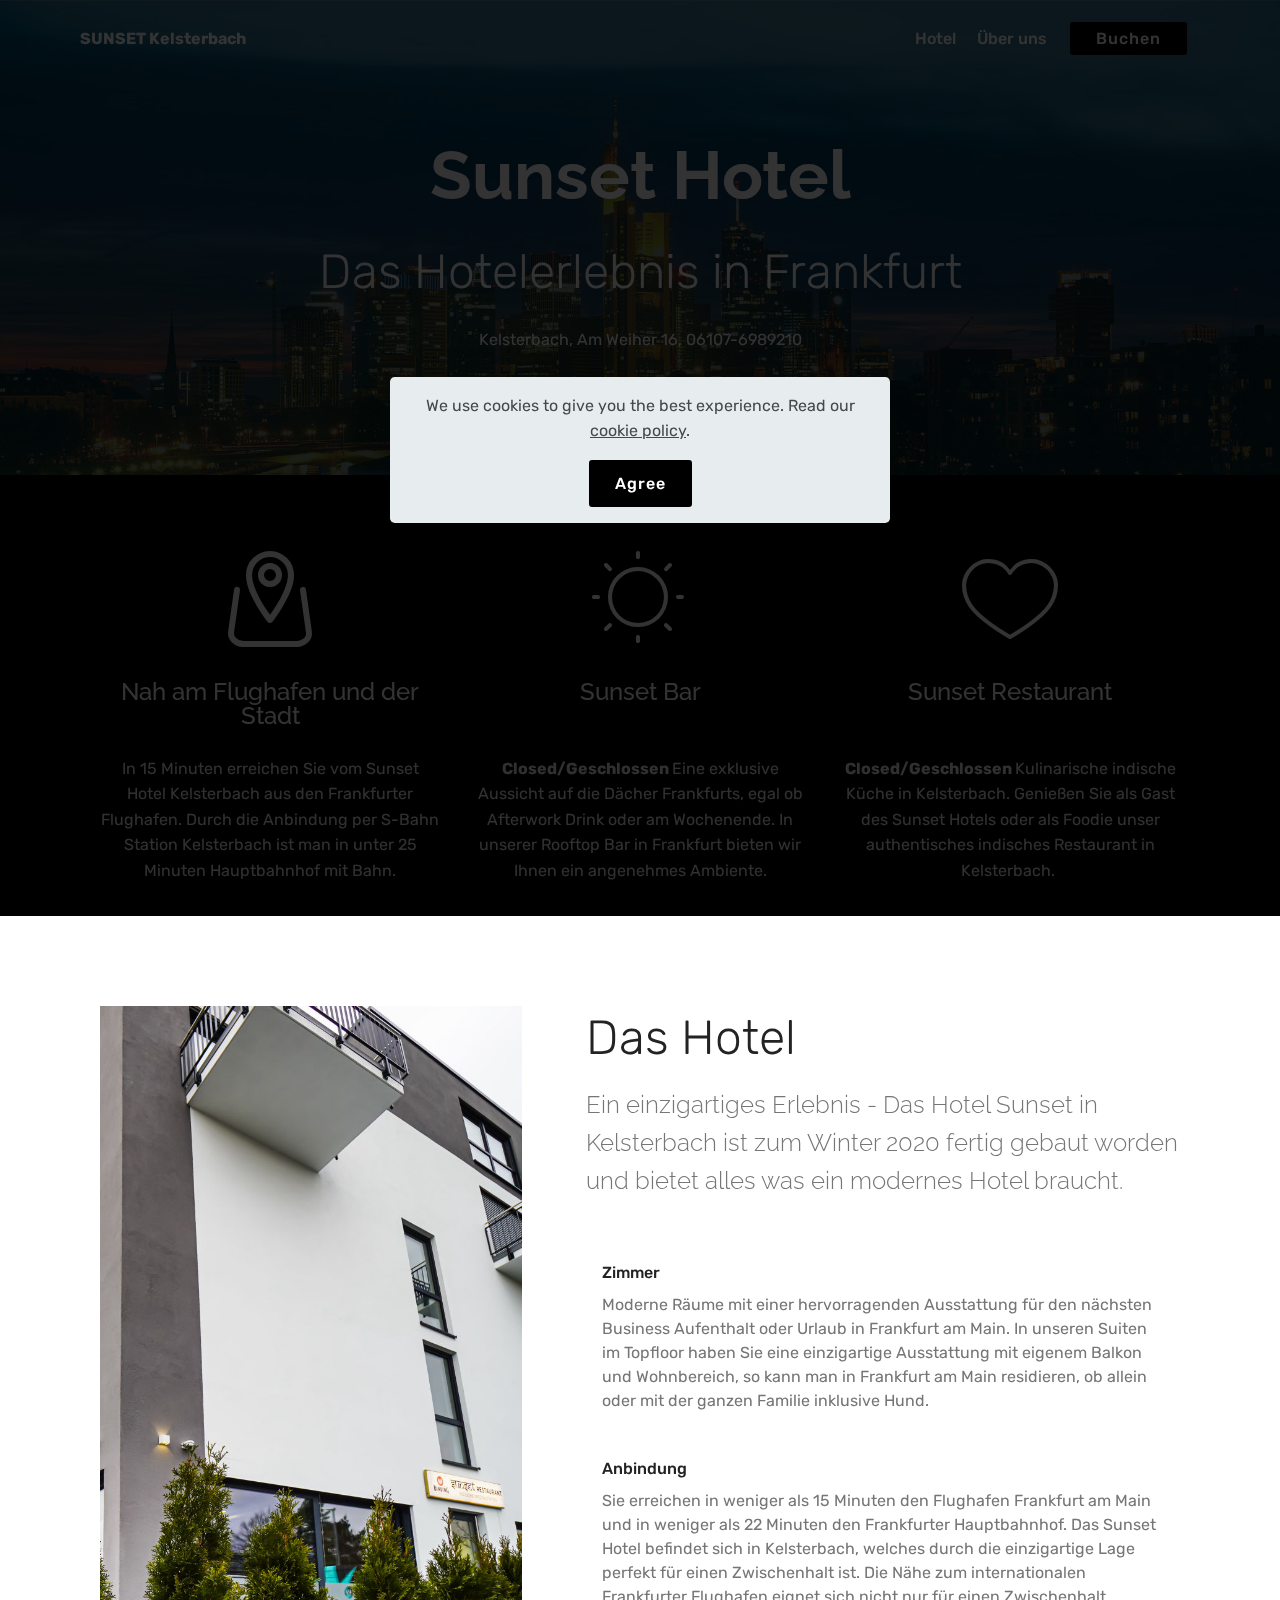
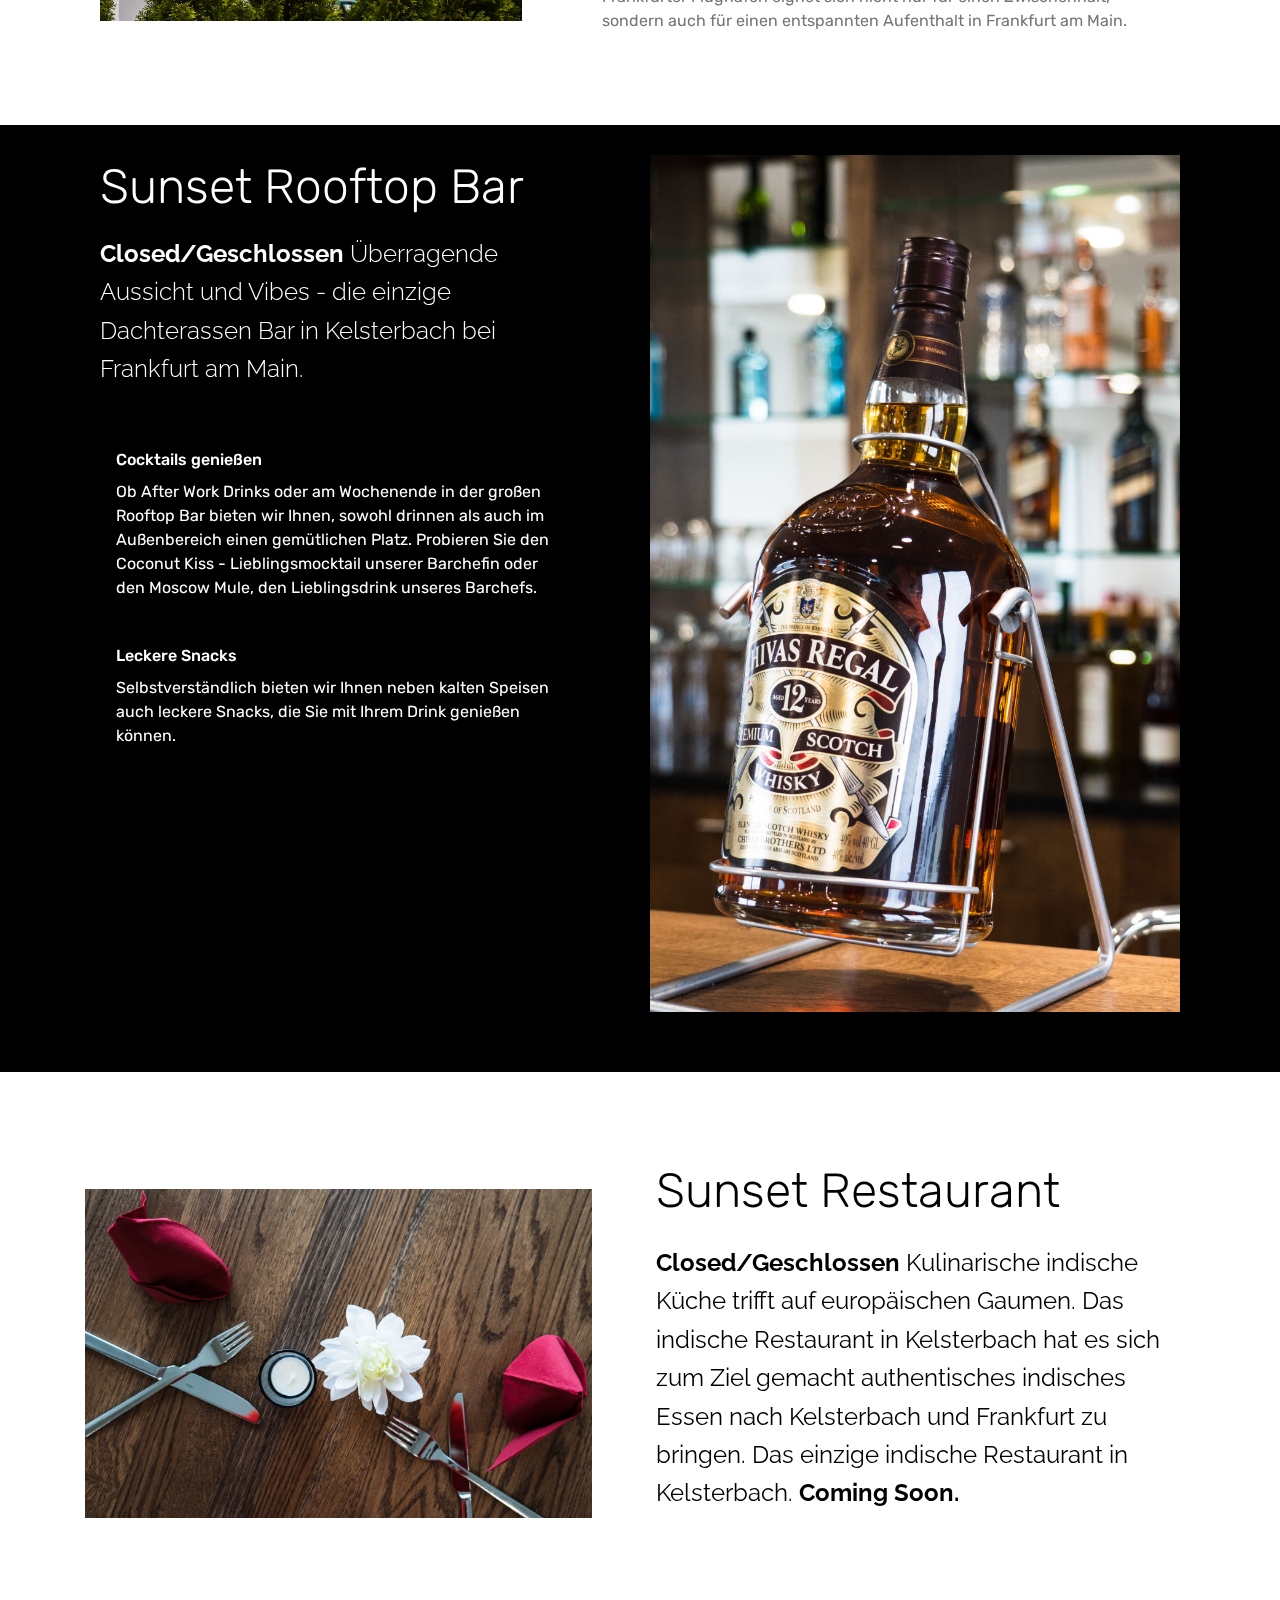
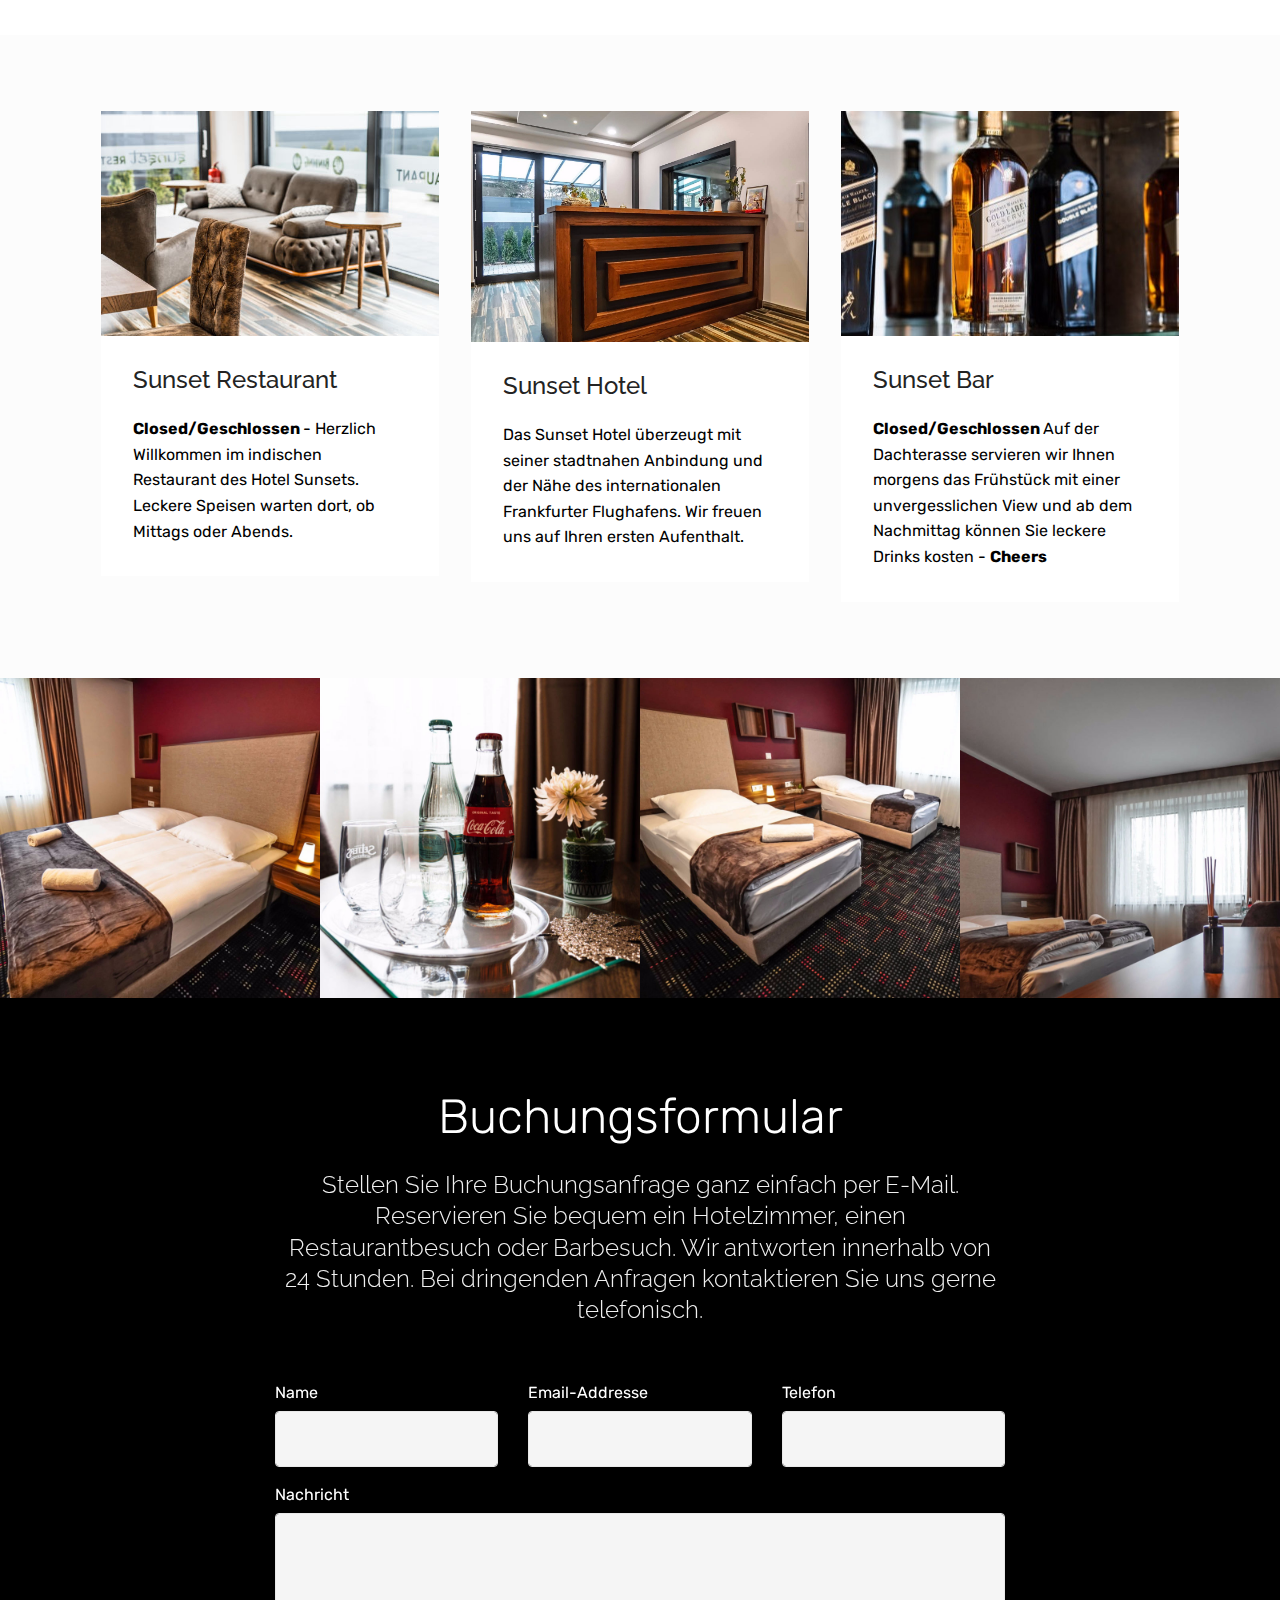
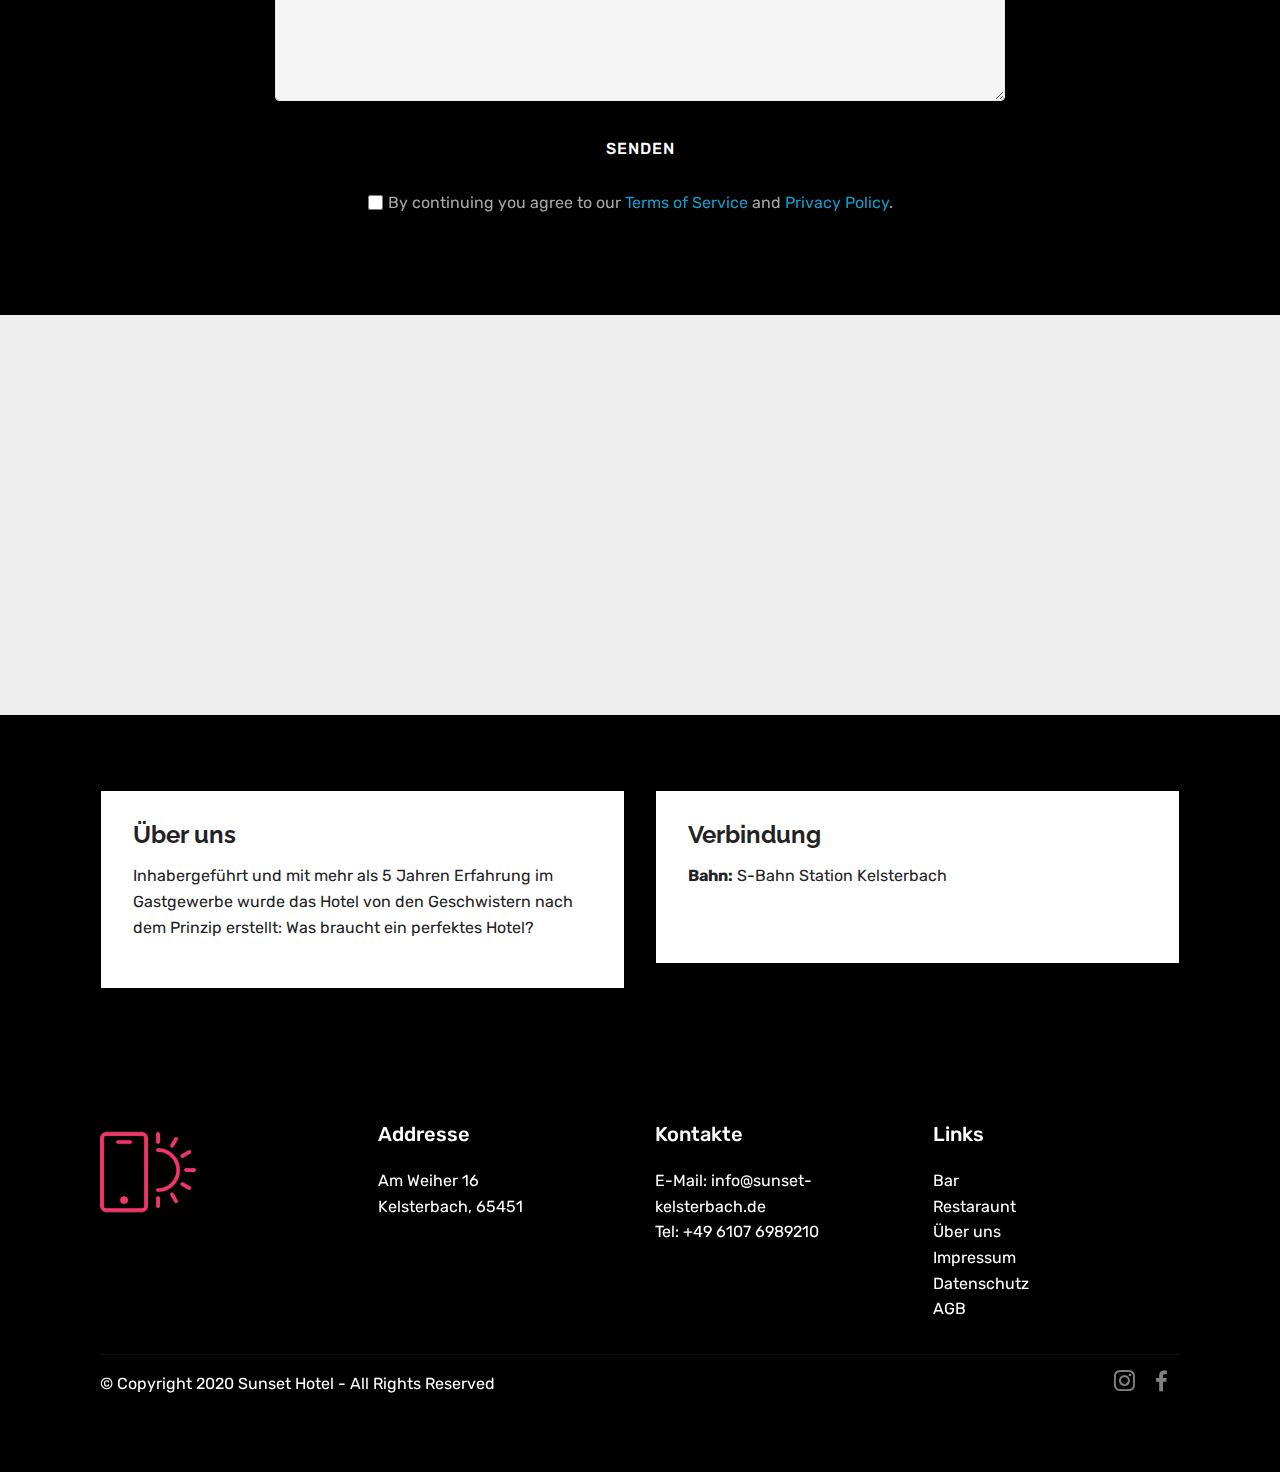
==== commit e9c85d61: "restobar geschlossen" ====
--- a/index.html
+++ b/index.html
@@ -63,14 +63,14 @@
                     <a class="nav-link link text-white display-4" href="index.html">
 
                         Hotel</a>
-                </li><li class="nav-item"><a class="nav-link link text-white display-4" href="bar.html">
+                </li> <!-- <li class="nav-item"><a class="nav-link link text-white display-4" href="bar.html">
 
                         Bar</a></li>
                 <li class="nav-item">
                     <a class="nav-link link text-white display-4" href="restaurant.html">
 
                         Restaurant</a>
-                </li><li class="nav-item"><a class="nav-link link text-white display-4" href="ueberuns.html">Über uns</a></li></ul>
+                </li> --> <li class="nav-item"><a class="nav-link link text-white display-4" href="ueberuns.html">Über uns</a></li></ul>
                 <div class="navbar-buttons mbr-section-btn"><a class="btn btn-sm btn-primary display-4 d21-trigger-ibe" href="#">Buchen</a></div>
         </div>
     </nav>
@@ -123,7 +123,7 @@
                 <div class="card-box">
                     <h4 class="card-title py-3 mbr-fonts-style display-5">Sunset Bar<br><br></h4>
                     <p class="mbr-text mbr-fonts-style display-7">
-                        Eine exklusive Aussicht auf die Dächer Frankfurts, egal ob Afterwork Drink oder am Wochenende. In unserer Rooftop Bar in Frankfurt bieten wir Ihnen ein angenehmes Ambiente.</p>
+                        <strong>Closed/Geschlossen </strong>Eine exklusive Aussicht auf die Dächer Frankfurts, egal ob Afterwork Drink oder am Wochenende. In unserer Rooftop Bar in Frankfurt bieten wir Ihnen ein angenehmes Ambiente.</p>
                 </div>
             </div>
 
@@ -133,7 +133,7 @@
                 </div>
                 <div class="card-box">
                     <h4 class="card-title py-3 mbr-fonts-style display-5">Sunset Restaurant<br><br></h4>
-                    <p class="mbr-text mbr-fonts-style display-7">Kulinarische indische Küche in Kelsterbach. Genießen Sie als Gast des Sunset Hotels oder als Foodie unser authentisches indisches Restaurant in Kelsterbach.&nbsp;<br><strong>Coming Soon</strong></p>
+                    <p class="mbr-text mbr-fonts-style display-7"> <strong>Closed/Geschlossen </strong>Kulinarische indische Küche in Kelsterbach. Genießen Sie als Gast des Sunset Hotels oder als Foodie unser authentisches indisches Restaurant in Kelsterbach.&nbsp;<br></p>
                 </div>
             </div>
 
@@ -215,7 +215,7 @@
                 <div class=" align-left">
                     <h2 class="mbr-title pt-2 mbr-fonts-style display-2">Sunset Rooftop Bar</h2>
                     <div class="mbr-section-text">
-                        <p class="mbr-text mb-5 pt-3 mbr-light mbr-fonts-style display-5">Überragende Aussicht und Vibes - die einzige Dachterassen Bar in Kelsterbach bei Frankfurt am Main.</p>
+                        <p class="mbr-text mb-5 pt-3 mbr-light mbr-fonts-style display-5"><strong>Closed/Geschlossen </strong> Überragende Aussicht und Vibes - die einzige Dachterassen Bar in Kelsterbach bei Frankfurt am Main.</p>
                     </div>
 
                     <div class="block-content">
@@ -272,7 +272,7 @@
 
                 <div class="mbr-section-text mbr-white pb-3 ">
                     <p class="mbr-text mbr-fonts-style display-5">
-                        Kulinarische indische Küche trifft auf europäischen Gaumen. Das indische Restaurant in Kelsterbach hat es sich zum Ziel gemacht authentisches indisches Essen nach Kelsterbach und Frankfurt zu bringen. Das einzige indische Restaurant in Kelsterbach. <strong>Coming Soon.</strong>&nbsp;</p>
+                        <strong>Closed/Geschlossen </strong> Kulinarische indische Küche trifft auf europäischen Gaumen. Das indische Restaurant in Kelsterbach hat es sich zum Ziel gemacht authentisches indisches Essen nach Kelsterbach und Frankfurt zu bringen. Das einzige indische Restaurant in Kelsterbach. <strong>Coming Soon.</strong>&nbsp;</p>
                 </div>
 
             </div>
@@ -296,7 +296,7 @@
                     </div>
                     <div class="card-box">
                         <h4 class="card-title mbr-fonts-style display-5">Sunset Restaurant</h4>
-                        <p class="mbr-text mbr-fonts-style display-7"><strong>Coming soon - Namaste</strong> - Herzlich Willkommen im indischen Restaurant des Hotel Sunsets. Leckere Speisen warten dort, ob Mittags oder Abends.</p>
+                        <p class="mbr-text mbr-fonts-style display-7"><strong>Closed/Geschlossen </strong> - Herzlich Willkommen im indischen Restaurant des Hotel Sunsets. Leckere Speisen warten dort, ob Mittags oder Abends.</p>
                     </div>
 
                 </div>
@@ -324,7 +324,7 @@
                     <div class="card-box">
                         <h4 class="card-title mbr-fonts-style display-5">
                             Sunset Bar</h4>
-                        <p class="mbr-text mbr-fonts-style display-7">Auf der Dachterasse servieren wir Ihnen morgens das Frühstück mit einer unvergesslichen View und ab dem Nachmittag können Sie leckere Drinks kosten - <strong>Cheers</strong></p>
+                        <p class="mbr-text mbr-fonts-style display-7"><strong>Closed/Geschlossen </strong>Auf der Dachterasse servieren wir Ihnen morgens das Frühstück mit einer unvergesslichen View und ab dem Nachmittag können Sie leckere Drinks kosten - <strong>Cheers</strong></p>
                     </div>
 
                 </div>
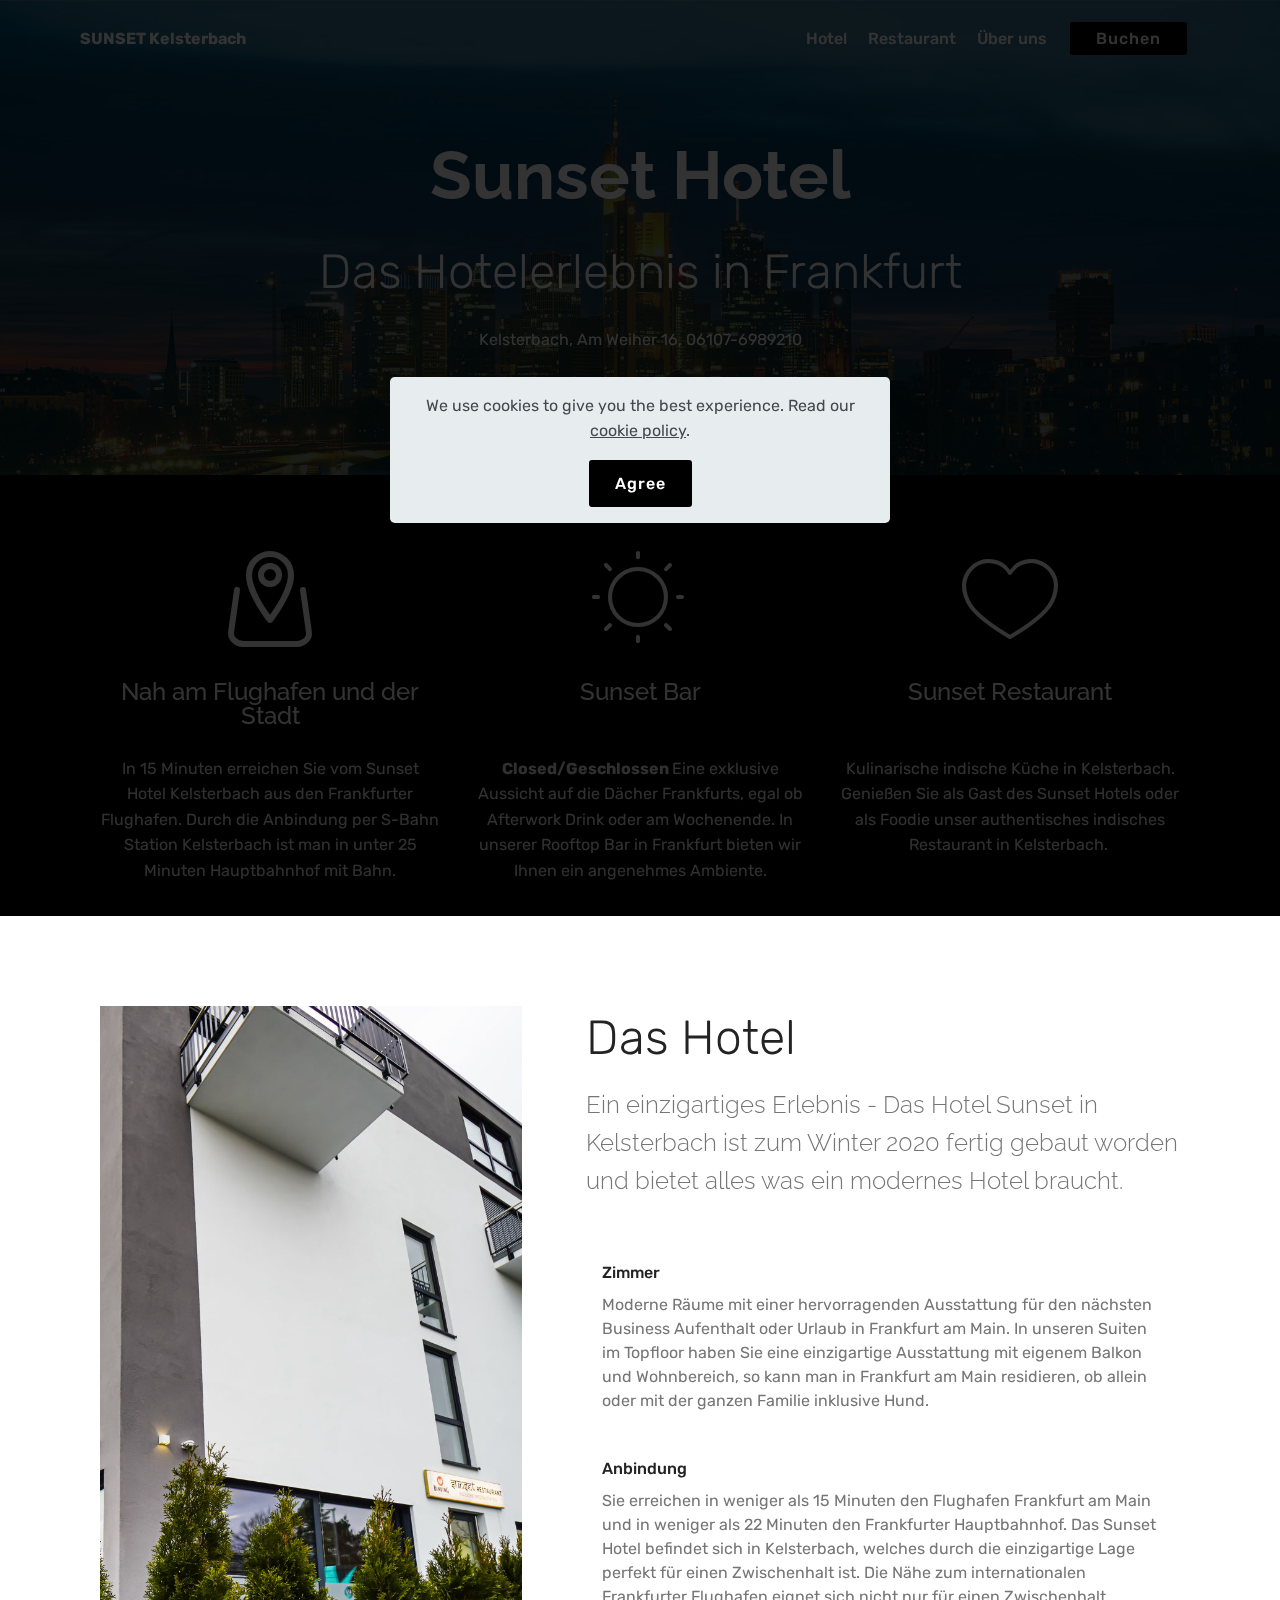
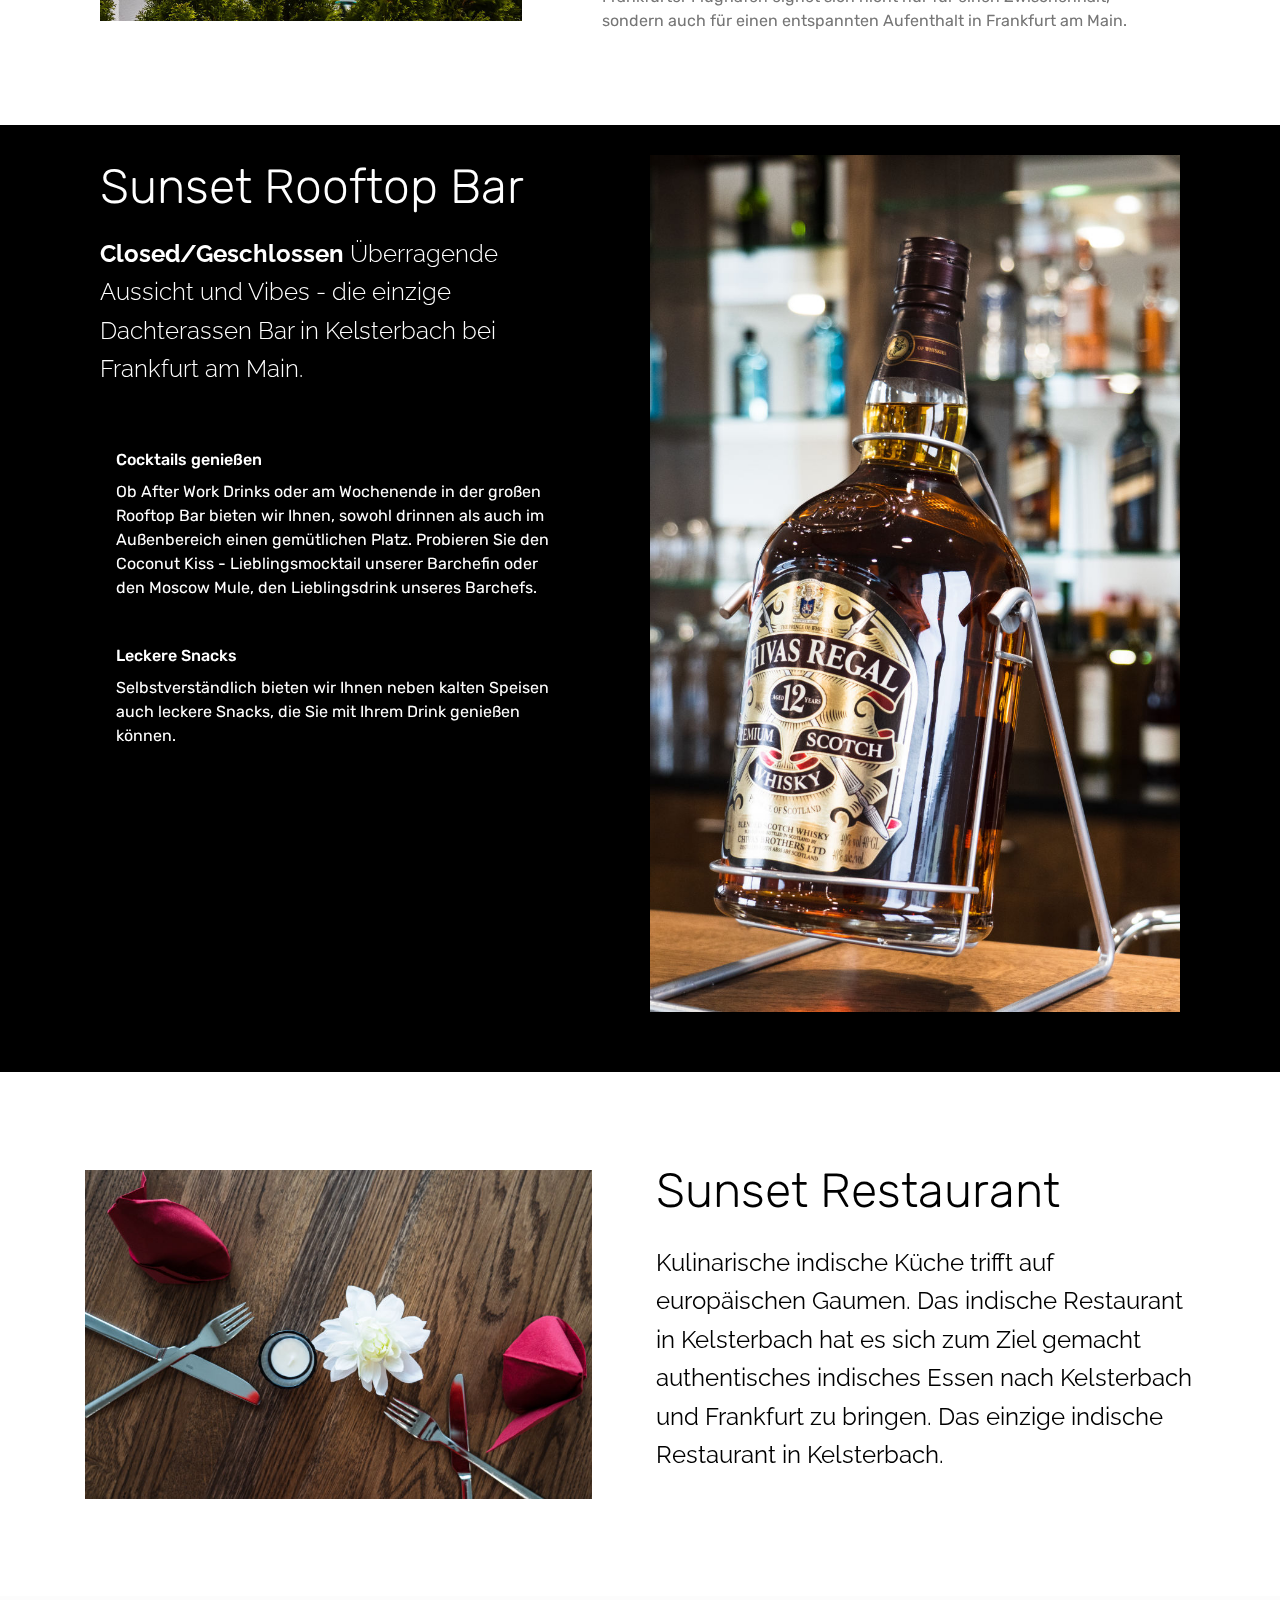
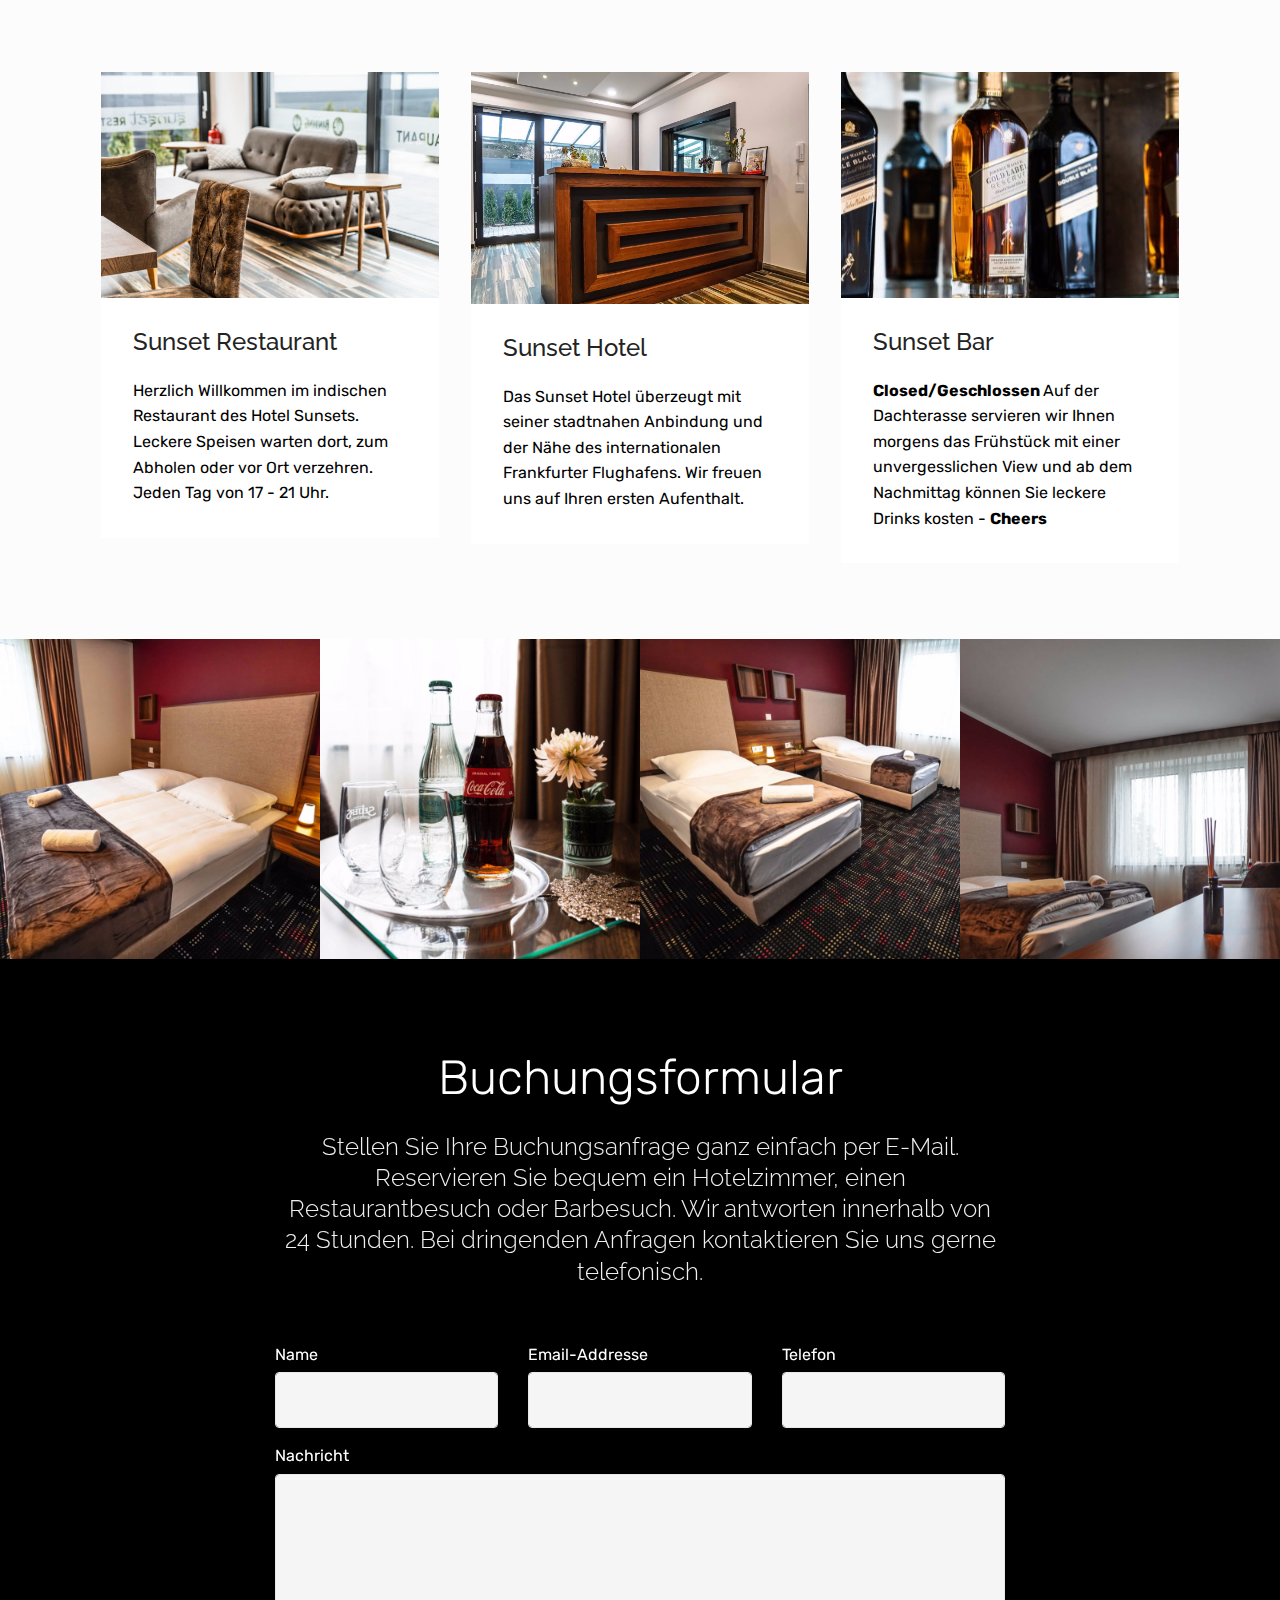
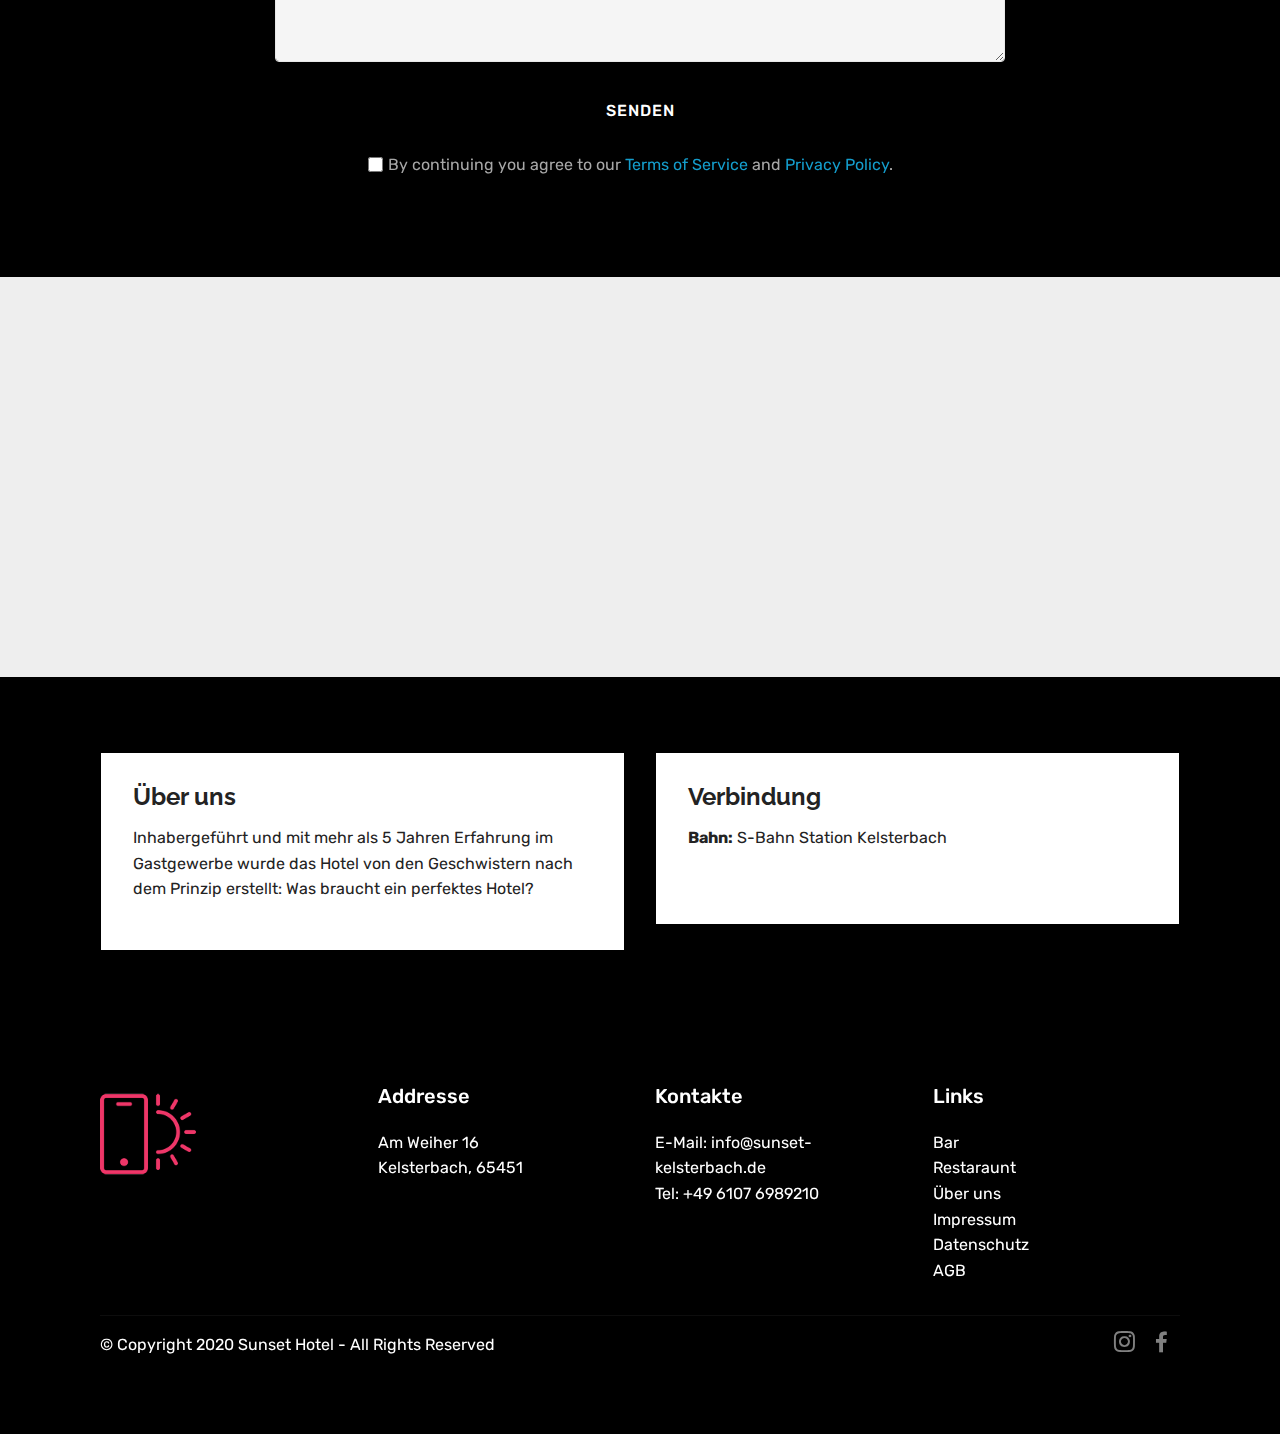
==== commit af84c2bd: "Restaurant wieder da" ====
--- a/index.html
+++ b/index.html
@@ -65,12 +65,12 @@
                         Hotel</a>
                 </li> <!-- <li class="nav-item"><a class="nav-link link text-white display-4" href="bar.html">
 
-                        Bar</a></li>
+                        Bar</a></li>-->
                 <li class="nav-item">
                     <a class="nav-link link text-white display-4" href="restaurant.html">
 
                         Restaurant</a>
-                </li> --> <li class="nav-item"><a class="nav-link link text-white display-4" href="ueberuns.html">Über uns</a></li></ul>
+                </li>  <li class="nav-item"><a class="nav-link link text-white display-4" href="ueberuns.html">Über uns</a></li></ul>
                 <div class="navbar-buttons mbr-section-btn"><a class="btn btn-sm btn-primary display-4 d21-trigger-ibe" href="#">Buchen</a></div>
         </div>
     </nav>
@@ -133,7 +133,7 @@
                 </div>
                 <div class="card-box">
                     <h4 class="card-title py-3 mbr-fonts-style display-5">Sunset Restaurant<br><br></h4>
-                    <p class="mbr-text mbr-fonts-style display-7"> <strong>Closed/Geschlossen </strong>Kulinarische indische Küche in Kelsterbach. Genießen Sie als Gast des Sunset Hotels oder als Foodie unser authentisches indisches Restaurant in Kelsterbach.&nbsp;<br></p>
+                      <p class="mbr-text mbr-fonts-style display-7"> Kulinarische indische Küche in Kelsterbach. Genießen Sie als Gast des Sunset Hotels oder als Foodie unser authentisches indisches Restaurant in Kelsterbach.&nbsp;<br></p>
                 </div>
             </div>
 
@@ -272,7 +272,7 @@
 
                 <div class="mbr-section-text mbr-white pb-3 ">
                     <p class="mbr-text mbr-fonts-style display-5">
-                        <strong>Closed/Geschlossen </strong> Kulinarische indische Küche trifft auf europäischen Gaumen. Das indische Restaurant in Kelsterbach hat es sich zum Ziel gemacht authentisches indisches Essen nach Kelsterbach und Frankfurt zu bringen. Das einzige indische Restaurant in Kelsterbach. <strong>Coming Soon.</strong>&nbsp;</p>
+                        Kulinarische indische Küche trifft auf europäischen Gaumen. Das indische Restaurant in Kelsterbach hat es sich zum Ziel gemacht authentisches indisches Essen nach Kelsterbach und Frankfurt zu bringen. Das einzige indische Restaurant in Kelsterbach. &nbsp;</p>
                 </div>
 
             </div>
@@ -296,7 +296,7 @@
                     </div>
                     <div class="card-box">
                         <h4 class="card-title mbr-fonts-style display-5">Sunset Restaurant</h4>
-                        <p class="mbr-text mbr-fonts-style display-7"><strong>Closed/Geschlossen </strong> - Herzlich Willkommen im indischen Restaurant des Hotel Sunsets. Leckere Speisen warten dort, ob Mittags oder Abends.</p>
+                        <p class="mbr-text mbr-fonts-style display-7">Herzlich Willkommen im indischen Restaurant des Hotel Sunsets. Leckere Speisen warten dort, zum Abholen oder vor Ort verzehren. Jeden Tag von 17 - 21 Uhr.</p>
                     </div>
 
                 </div>
